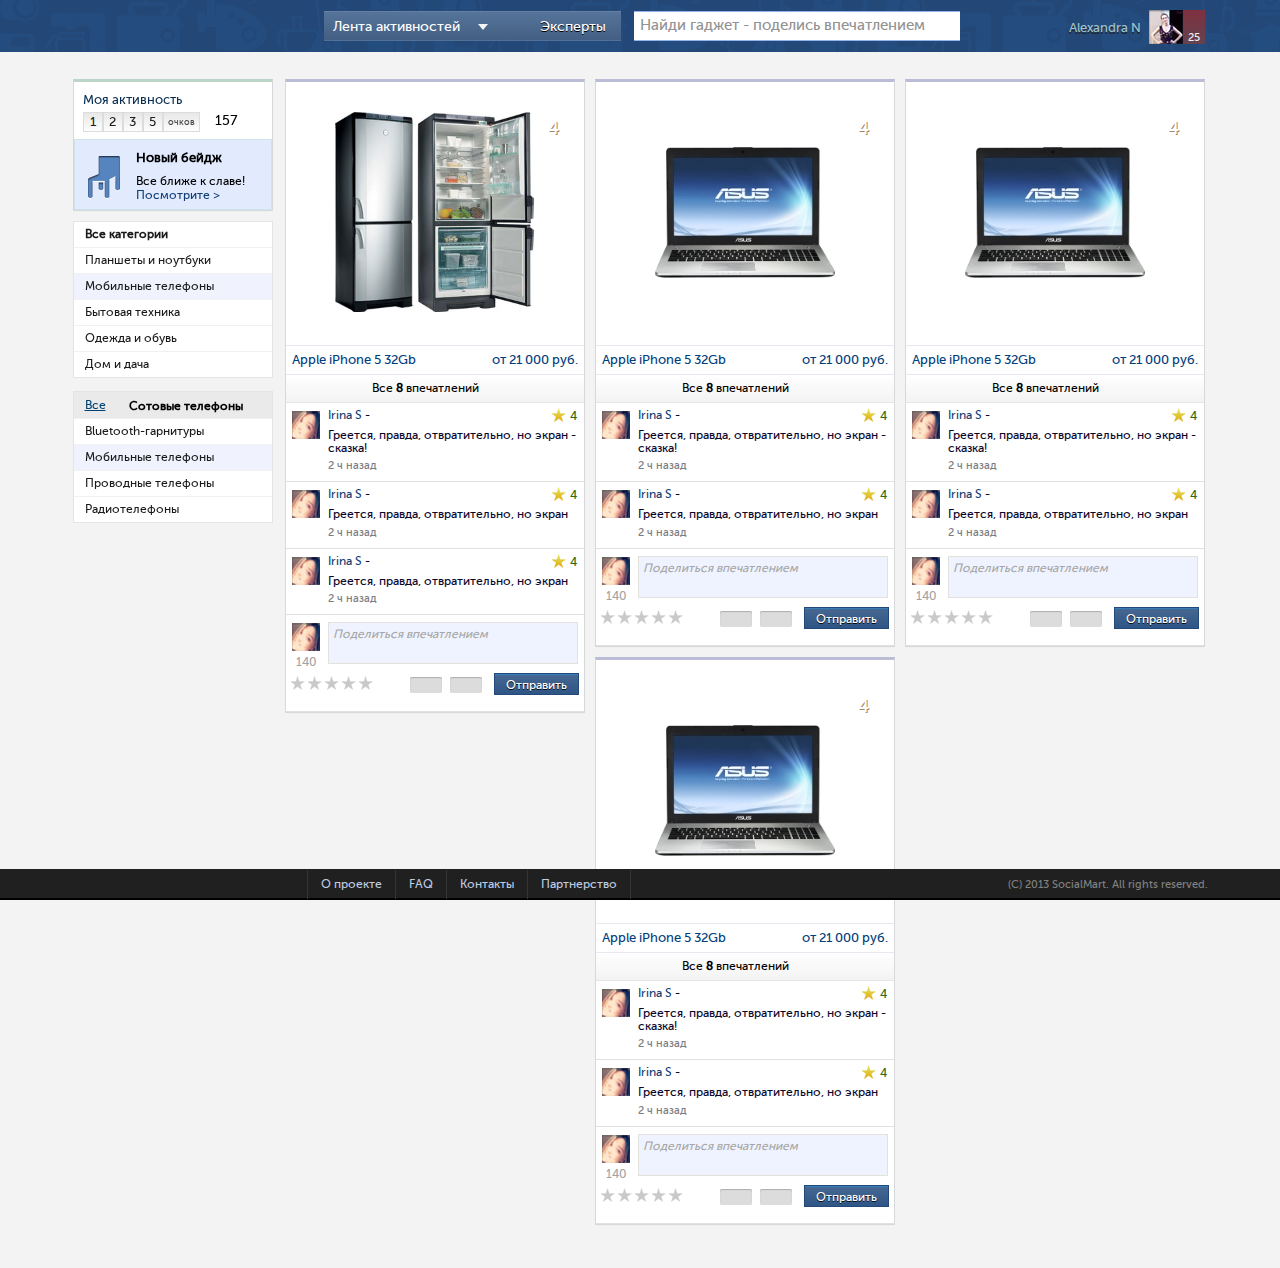
==== index.html @ 66bdf0cb "upload social mart markup" ====
<!doctype html>
<!-- paulirish.com/2008/conditional-stylesheets-vs-css-hacks-answer-neither/ -->
<!--[if lt IE 7]>
<html class="no-js lt-ie9 lt-ie8 lt-ie7" lang="en"> <![endif]-->
<!--[if IE 7]>
<html class="no-js lt-ie9 lt-ie8" lang="en"> <![endif]-->
<!--[if IE 8]>
<html class="no-js lt-ie9" lang="en"> <![endif]-->
<!--[if gt IE 8]><!-->
<html class="no-js" lang="en"> <!--<![endif]-->


<head>
    <meta charset="utf-8">

    <meta http-equiv="X-UA-Compatible" content="IE=edge,chrome=1">

    <title></title>
    <meta name="description" content="">

    <!-- Mobile viewport optimized: h5bp.com/viewport -->
    <meta name="viewport" content="width=device-width">

    <!-- Place favicon.ico and apple-touch-icon.png in the root directory: mathiasbynens.be/notes/touch-icons -->

    <link rel="stylesheet" href="css/style.css">
    <link rel="stylesheet" href="css/jquery.jscrollpane.css">

    <!-- All JavaScript at the bottom, except this Modernizr build.
         Modernizr enables HTML5 elements & feature detects for optimal performance.
         Create your own custom Modernizr build: www.modernizr.com/download/ -->
    <script src="js/libs/modernizr-2.5.3.min.js"></script>
</head>
<body>
<!-- Prompt IE 6 users to install Chrome Frame. Remove this if you support IE 6.
     chromium.org/developers/how-tos/chrome-frame-getting-started -->
<!--[if lt IE 8]><p class=chromeframe>Your browser is <em>ancient!</em> <a href="http://browsehappy.com/">Upgrade to a
    different browser</a> or <a href="http://www.google.com/chromeframe/?redirect=true">install Google Chrome Frame</a>
    to experience this site.</p><![endif]-->


<a class="to-top" href="#"></a>

<header role='banner' class="header">
    <div class="wrapper">
        <a class="logo fl_l" href="#"></a>

        <form class="fl_l column-filter" action="#">
            <select name="selh" id="selh">
                <option value="1">Лента активностей</option>
                <option value="2">Популярные гаджеты</option>
                <option value="3">Мои впечатления</option>
                <option value="4">Впечатления друзей</option>
            </select>
        </form>
        <a class="expert-btn fl_l" href="#">Эксперты</a>
        <form class="search fl_l" action="#">
            <input data-provide="typeahead" data-items="4"
                   data-source='["Alabama","Alaska","Arizona","Arkansas","California","Colorado","Connecticut","Delaware","Florida","Georgia","Hawaii","Idaho","Illinois","Indiana","Iowa","Kansas","Kentucky","Louisiana","Maine","Maryland","Massachusetts","Michigan","Minnesota","Mississippi","Missouri","Montana","Nebraska","Nevada","New Hampshire","New Jersey","New Mexico","New York","North Dakota","North Carolina","Ohio","Oklahoma","Oregon","Pennsylvania","Rhode Island","South Carolina","South Dakota","Tennessee","Texas","Utah","Vermont","Virginia","Washington","West Virginia","Wisconsin","Wyoming"]'
                   type="text" placeholder="Найди гаджет - поделись впечатлением"/>
            <input type="submit" value=""/>
        </form>

        <div data-toggle-target="profile__nav" class="profile fl_r">
            <div class="profile__user">
                <div class="fl_l">
                    <a class="profile__user__name" href="#">Alexandra N</a>


                </div>
                <div class="profile__user-pic fl_l">
                    <img class="fl_l" src="images/tmp/profile__user-pic.png" alt=""/>
                      <span class="profile__user-pic-rate fl_l">
                          <i class="profile__user-pic-rate__ico"></i>
                          <span class="profile__user-pic-rate__num">25</span>
                      </span>
                </div>
            </div>
            <ul data-toggle='true' class="profile__nav">
                <li><a href="#"><strong>Пригласить друзей</strong><i class="profile__nav-plus"></i></a></li>
                <li><a href="#">Уведомления <span class="profile__nav-message">25</span></a></li>
                <li><a href="#">Мой SocialMart</a></li>
                <li><a href="#">Настройки</a></li>
                <li><a href="#">Выход</a></li>
            </ul>
        </div>

    </div>
</header>
<div role="main" class="content ">

<div class="settings-bar fl_l">
    <div class="settings-bar__in">
        <div class="profile-widget">
            <div class="profile-widget__user">

                <div class="profile-widget__user-info  ">
                    <a class="profile-widget__user-name" href="#">Моя активность</a>

                    <div class="clearfix">
                        <div class="profile-widget__counter fl_l">
                            <span class="profile-widget__counter__digit">1</span>
                            <span class="profile-widget__counter__digit">2</span>
                            <span class="profile-widget__counter__digit">3</span>
                            <span class="profile-widget__counter__digit">5</span>
                            <span class="profile-widget__counter__text">очков</span>
                        </div>
                        <span class="profile-widget__sm-points fl_r">157</span>
                    </div>
                </div>
            </div>
            <div class="profile-widget__rating">
                <span class="profile-widget__state">
                    <strong class="fl_l">Продвинутый</strong>
                    <span class="fl_r">Гуру</span>
                    <span class="profile-widget__state__divider"><i></i></span>
                </span>
                <span class="profile-widget__progress-bar__line"><span style="width:50%;"></span></span>
                <span class="profile-widget__progress-bar__info">
                    <span class="fl_l">0</span>
                    <span class="fl_r">650</span>
                    <span class="current">567</span>
                </span>
            </div>
            <div class="profile-widget__badge">
                <i class="profile-widget__badge__close"></i>
                <img src="images/profile-widget__badge/badge2.png" alt=""/>

                <div class="center">
                    <span class="profile-widget__badge__title">+ 10 очков</span>

                    <p>
                        <span class="db">Ура, вы с нами!</span>
                        Дарим вам подарок
                    </p>
                </div>
            </div>
            <div class="profile-widget__badge">
                <i class="profile-widget__badge__close"></i>
                <img src="images/profile-widget__badge/badge1.png" alt=""/>

                <div class="center">
                    <span class="profile-widget__badge__title">Новый бейдж</span>

                    <p>
                        <span class="db">Все ближе к славе! </span>
                        <a href="#">Посмотрите ></a>
                    </p>
                </div>
            </div>
        </div>
        <ul class="nav_categories">
            <li><a href="#"><strong>Все категории</strong></a></li>
            <li><a href="#">Планшеты и ноутбуки</a></li>
            <li><a href="#" class="active">Мобильные телефоны</a></li>
            <li><a href="#">Бытовая техника</a></li>
            <li><a href="#">Одежда и обувь</a></li>
            <li><a href="#">Дом и дача</a></li>
        </ul>
        <ul class="nav_categories">
            <li class="nav_categories__head">
                <a href="#">Все</a>
                <strong class="dib">Сотовые телефоны</strong>
            </li>
            <li><a href="#">Bluetooth-гарнитуры</a></li>
            <li><a href="#" class="active">Мобильные телефоны</a></li>
            <li><a href="#">Проводные телефоны</a></li>
            <li><a href="#">Радиотелефоны</a></li>
        </ul>
    </div>
</div>

<div class="center">
<div class="columns ">

<div data-column="column" data-in-popup='false' class="column-item  column-item_w300">
    <span class="column-item__rate_green">4</span>

    <div class="column-item__img-wrap">
        <a href="#"><img src="images/tmp/bff498b379cf2c78a3af7c4f80c7464a.jpg" alt=""/></a>
        <ul class="column-item__interact">
            <li><a href="#"><i class="ico_heart_s"></i>Я хочу</a></li>
            <li><a href="#"><i class="ico_has_sw"></i>У меня есть</a></li>
        </ul>
    </div>
    <div class="column-item__info">
        <a href="#" class="column-item__price fl_r">от 21 000 руб.</a>
        <a href="#" class="column-item__price center">Apple iPhone 5 32Gb</a>
    </div>
    <div class="column-item__show-all-answers">
        Все <strong>8</strong> впечатлений &nbsp;&nbsp; <i class="ico_down"></i>
    </div>
    <div class="column-item__answer">

        <a href="#" class="column-item__question__ava fl_l"><img src="images/tmp/ava-28x28.png" alt=""/></a>

        <div class="center">
            <div class="column-item__question__text">
                <div class="clearfix">
                    <div class="fl_l">
                        <a href="#">Irina S</a> -
                        <i class="ico_has_s"></i>
                    </div>
                    <span class="column-item__question__rate fl_r"> 4 </span>
                </div>
                <p>Греется, правда, отвратительно, но экран - сказка!</p>
            </div>


            <div class="clearfix">
                <span class="column-item__question__time fl_l">2 ч назад</span>

                <div class="clearfix fl_r">

                    <ul class="column-item__vote-nav fl_l">

                        <li>
                            <i class="ico_vote-up"></i>
                            <span class="column-item__vote__count">1</span>
                        </li>

                        <li>
                            <i class="ico_vote-down"></i>
                            <span class="column-item__vote__count">7</span>
                        </li>

                        <li class="last">
                            <i class="ico_vote-comments"></i>
                            <span class="column-item__vote__count">7</span>
                        </li>
                    </ul>


                </div>
            </div>

        </div>

    </div>
    <div class="column-item__answer">

        <a href="#" class="column-item__question__ava fl_l"><img src="images/tmp/ava-28x28.png" alt=""/></a>

        <div class="center">
            <div class="column-item__question__text">
                <div class="clearfix">
                    <div class="fl_l">
                        <a href="#">Irina S</a> -
                        <i class="ico_heart"></i>
                    </div>
                    <span class="column-item__question__rate fl_r"> 4 </span>
                </div>
                <p>Греется, правда, отвратительно, но экран </p>
            </div>


            <div class="clearfix">
                <span class="column-item__question__time fl_l">2 ч назад</span>

                <div class="clearfix fl_r">

                    <ul class="column-item__vote-nav fl_l">

                        <li>
                            <i class="ico_vote-up"></i>
                            <span class="column-item__vote__count">1</span>
                        </li>

                        <li>
                            <i class="ico_vote-down"></i>
                            <span class="column-item__vote__count">7</span>
                        </li>

                        <li class="last">
                            <i class="ico_vote-comments"></i>
                            <span class="column-item__vote__count">7</span>
                        </li>
                    </ul>


                </div>
            </div>

        </div>

    </div>
    <div class="column-item__answer">

        <a href="#" class="column-item__question__ava fl_l"><img src="images/tmp/ava-28x28.png" alt=""/></a>

        <div class="center">
            <div class="column-item__question__text">
                <div class="clearfix">
                    <div class="fl_l">
                        <a href="#">Irina S</a> -
                        <i class="ico_heart"></i>
                    </div>
                    <span class="column-item__question__rate fl_r"> 4 </span>
                </div>
                <p>Греется, правда, отвратительно, но экран </p>
            </div>


            <div class="clearfix">
                <span class="column-item__question__time fl_l">2 ч назад</span>

                <div class="clearfix fl_r">

                    <ul class="column-item__vote-nav fl_l">

                        <li>
                            <i class="ico_vote-up"></i>
                            <span class="column-item__vote__count">1</span>
                        </li>

                        <li>
                            <i class="ico_vote-down"></i>
                            <span class="column-item__vote__count">7</span>
                        </li>

                        <li class="last">
                            <i class="ico_vote-comments"></i>
                            <span class="column-item__vote__count">7</span>
                        </li>
                    </ul>


                </div>
            </div>

        </div>

    </div>
    <form class="column-item__answer" action="#">
        <div class="clearfix">
            <div class="fl_l column-item__question__ava">
                <a class="dib" href="#"> <img src="images/tmp/ava-28x28.png" alt=""/></a>
                <span>140</span>
            </div>

            <div class="column-item__answer__form fl_r">
                <textarea class="textarea" placeholder="Поделиться впечатлением"></textarea>
            </div>
        </div>

        <div class="question__form__nav-bar">
            <div class="product-rate_big fl_l" data-rate="active"></div>
            <a class="ico_edit fl_l" href="#"></a>
            <input type="submit" value="Отправить" class="column-item__answer__send fl_r">
            <ul class="ico_soc-toggler__nav fl_r">
                <li>
                    <span class="ico_soc-toggler" data-class-toggle="active">
                        <i class="ico_soc-fb"></i>
                    </span>
                </li>
                <li>
                    <span class="ico_soc-toggler" data-class-toggle="active">
                        <i class="ico_soc-twitter"></i>
                    </span>
                </li>
            </ul>
        </div>
    </form>
</div>

<div data-column="column" data-in-popup='false' class="column-item  column-item_w300">
    <span class="column-item__rate_orange">4</span>

    <div class="column-item__img-wrap">
        <a href="#"><img src="images/tmp/column-item_img.png" alt=""/></a>
        <ul class="column-item__interact">
            <li><a href="#"><i class="ico_heart_s"></i>Я хочу</a></li>
            <li><a href="#"><i class="ico_has_sw"></i>У меня есть</a></li>
        </ul>
    </div>
    <div class="column-item__info">
        <a href="#" class="column-item__price fl_r">от 21 000 руб.</a>
        <a href="#" class="column-item__price center">Apple iPhone 5 32Gb</a>
    </div>
    <div class="column-item__show-all-answers">
        Все <strong>8</strong> впечатлений &nbsp;&nbsp; <i class="ico_down"></i>
    </div>
    <div class="column-item__answer">

        <a href="#" class="column-item__question__ava fl_l"><img src="images/tmp/ava-28x28.png" alt=""/></a>

        <div class="center">
            <div class="column-item__question__text">
                <div class="clearfix">
                    <div class="fl_l">
                        <a href="#">Irina S</a> -
                        <i class="ico_has_s"></i>
                    </div>
                    <span class="column-item__question__rate fl_r"> 4 </span>
                </div>
                <p>Греется, правда, отвратительно, но экран - сказка!</p>
            </div>


            <div class="clearfix">
                <span class="column-item__question__time fl_l">2 ч назад</span>

                <div class="clearfix fl_r">

                    <ul class="column-item__vote-nav fl_l">

                        <li>
                            <i class="ico_vote-up"></i>
                            <span class="column-item__vote__count">1</span>
                        </li>

                        <li>
                            <i class="ico_vote-down"></i>
                            <span class="column-item__vote__count">7</span>
                        </li>

                        <li class="last">
                            <i class="ico_vote-comments"></i>
                            <span class="column-item__vote__count">7</span>
                        </li>
                    </ul>


                </div>
            </div>

        </div>

    </div>
    <div class="column-item__answer">

        <a href="#" class="column-item__question__ava fl_l"><img src="images/tmp/ava-28x28.png" alt=""/></a>

        <div class="center">
            <div class="column-item__question__text">
                <div class="clearfix">
                    <div class="fl_l">
                        <a href="#">Irina S</a> -
                        <i class="ico_heart"></i>
                    </div>
                    <span class="column-item__question__rate fl_r"> 4 </span>
                </div>
                <p>Греется, правда, отвратительно, но экран </p>
            </div>


            <div class="clearfix">
                <span class="column-item__question__time fl_l">2 ч назад</span>

                <div class="clearfix fl_r">

                    <ul class="column-item__vote-nav fl_l">

                        <li>
                            <i class="ico_vote-up"></i>
                            <span class="column-item__vote__count">1</span>
                        </li>

                        <li>
                            <i class="ico_vote-down"></i>
                            <span class="column-item__vote__count">7</span>
                        </li>

                        <li class="last">
                            <i class="ico_vote-comments"></i>
                            <span class="column-item__vote__count">7</span>
                        </li>
                    </ul>


                </div>
            </div>

        </div>

    </div>
    <form class="column-item__answer" action="#">
        <div class="clearfix">
            <div class="fl_l column-item__question__ava">
                <a class="dib" href="#"> <img src="images/tmp/ava-28x28.png" alt=""/></a>
                <span>140</span>
            </div>

            <div class="column-item__answer__form fl_r">
                <textarea class="textarea" placeholder="Поделиться впечатлением"></textarea>
            </div>
        </div>

        <div class="question__form__nav-bar">
            <div class="product-rate_big fl_l" data-rate="active"></div>
            <a class="ico_edit fl_l" href="#"></a>
            <input type="submit" value="Отправить" class="column-item__answer__send fl_r">
            <ul class="ico_soc-toggler__nav fl_r">
                <li>
                    <span class="ico_soc-toggler" data-class-toggle="active">
                        <i class="ico_soc-fb"></i>
                    </span>
                </li>
                <li>
                    <span class="ico_soc-toggler" data-class-toggle="active">
                        <i class="ico_soc-twitter"></i>
                    </span>
                </li>
            </ul>
        </div>
    </form>
</div>
<div data-column="column" data-in-popup='false' class="column-item  column-item_w300">
    <span class="column-item__rate_red">4</span>

    <div class="column-item__img-wrap">
        <a href="#"><img src="images/tmp/column-item_img.png" alt=""/></a>
        <ul class="column-item__interact">
            <li><a href="#"><i class="ico_heart_s"></i>Я хочу</a></li>
            <li><a href="#"><i class="ico_has_sw"></i>У меня есть</a></li>
        </ul>
    </div>
    <div class="column-item__info">
        <a href="#" class="column-item__price fl_r">от 21 000 руб.</a>
        <a href="#" class="column-item__price center">Apple iPhone 5 32Gb</a>
    </div>
    <div class="column-item__show-all-answers">
        Все <strong>8</strong> впечатлений &nbsp;&nbsp; <i class="ico_down"></i>
    </div>
    <div class="column-item__answer">

        <a href="#" class="column-item__question__ava fl_l"><img src="images/tmp/ava-28x28.png" alt=""/></a>

        <div class="center">
            <div class="column-item__question__text">
                <div class="clearfix">
                    <div class="fl_l">
                        <a href="#">Irina S</a> -
                        <i class="ico_has_s"></i>
                    </div>
                    <span class="column-item__question__rate fl_r"> 4 </span>
                </div>
                <p>Греется, правда, отвратительно, но экран - сказка!</p>
            </div>


            <div class="clearfix">
                <span class="column-item__question__time fl_l">2 ч назад</span>

                <div class="clearfix fl_r">

                    <ul class="column-item__vote-nav fl_l">

                        <li>
                            <i class="ico_vote-up"></i>
                            <span class="column-item__vote__count">1</span>
                        </li>

                        <li>
                            <i class="ico_vote-down"></i>
                            <span class="column-item__vote__count">7</span>
                        </li>

                        <li class="last">
                            <i class="ico_vote-comments"></i>
                            <span class="column-item__vote__count">7</span>
                        </li>
                    </ul>


                </div>
            </div>

        </div>

    </div>
    <div class="column-item__answer">

        <a href="#" class="column-item__question__ava fl_l"><img src="images/tmp/ava-28x28.png" alt=""/></a>

        <div class="center">
            <div class="column-item__question__text">
                <div class="clearfix">
                    <div class="fl_l">
                        <a href="#">Irina S</a> -
                        <i class="ico_heart"></i>
                    </div>
                    <span class="column-item__question__rate fl_r"> 4 </span>
                </div>
                <p>Греется, правда, отвратительно, но экран </p>
            </div>


            <div class="clearfix">
                <span class="column-item__question__time fl_l">2 ч назад</span>

                <div class="clearfix fl_r">

                    <ul class="column-item__vote-nav fl_l">

                        <li>
                            <i class="ico_vote-up"></i>
                            <span class="column-item__vote__count">1</span>
                        </li>

                        <li>
                            <i class="ico_vote-down"></i>
                            <span class="column-item__vote__count">7</span>
                        </li>

                        <li class="last">
                            <i class="ico_vote-comments"></i>
                            <span class="column-item__vote__count">7</span>
                        </li>
                    </ul>


                </div>
            </div>

        </div>

    </div>
    <form class="column-item__answer" action="#">
        <div class="clearfix">
            <div class="fl_l column-item__question__ava">
                <a class="dib" href="#"> <img src="images/tmp/ava-28x28.png" alt=""/></a>
                <span>140</span>
            </div>

            <div class="column-item__answer__form fl_r">
                <textarea class="textarea" placeholder="Поделиться впечатлением"></textarea>
            </div>
        </div>

        <div class="question__form__nav-bar">
            <div class="product-rate_big fl_l" data-rate="active"></div>
            <a class="ico_edit fl_l" href="#"></a>
            <input type="submit" value="Отправить" class="column-item__answer__send fl_r">
            <ul class="ico_soc-toggler__nav fl_r">
                <li>
                    <span class="ico_soc-toggler" data-class-toggle="active">
                        <i class="ico_soc-fb"></i>
                    </span>
                </li>
                <li>
                    <span class="ico_soc-toggler" data-class-toggle="active">
                        <i class="ico_soc-twitter"></i>
                    </span>
                </li>
            </ul>
        </div>
    </form>
</div>
<div data-column="column" data-in-popup='false' class="column-item  column-item_w300">
    <span class="column-item__rate_red">4</span>

    <div class="column-item__img-wrap">
        <a href="#"><img src="images/tmp/column-item_img.png" alt=""/></a>
        <ul class="column-item__interact">
            <li><a href="#"><i class="ico_heart_s"></i>Я хочу</a></li>
            <li><a href="#"><i class="ico_has_sw"></i>У меня есть</a></li>
        </ul>
    </div>
    <div class="column-item__info">
        <a href="#" class="column-item__price fl_r">от 21 000 руб.</a>
        <a href="#" class="column-item__price center">Apple iPhone 5 32Gb</a>
    </div>
    <div class="column-item__show-all-answers">
        Все <strong>8</strong> впечатлений &nbsp;&nbsp; <i class="ico_down"></i>
    </div>
    <div class="column-item__answer">

        <a href="#" class="column-item__question__ava fl_l"><img src="images/tmp/ava-28x28.png" alt=""/></a>

        <div class="center">
            <div class="column-item__question__text">
                <div class="clearfix">
                    <div class="fl_l">
                        <a href="#">Irina S</a> -
                        <i class="ico_has_s"></i>
                    </div>
                    <span class="column-item__question__rate fl_r"> 4 </span>
                </div>
                <p>Греется, правда, отвратительно, но экран - сказка!</p>
            </div>


            <div class="clearfix">
                <span class="column-item__question__time fl_l">2 ч назад</span>

                <div class="clearfix fl_r">

                    <ul class="column-item__vote-nav fl_l">

                        <li>
                            <i class="ico_vote-up"></i>
                            <span class="column-item__vote__count">1</span>
                        </li>

                        <li>
                            <i class="ico_vote-down"></i>
                            <span class="column-item__vote__count">7</span>
                        </li>

                        <li class="last">
                            <i class="ico_vote-comments"></i>
                            <span class="column-item__vote__count">7</span>
                        </li>
                    </ul>


                </div>
            </div>

        </div>

    </div>
    <div class="column-item__answer">

        <a href="#" class="column-item__question__ava fl_l"><img src="images/tmp/ava-28x28.png" alt=""/></a>

        <div class="center">
            <div class="column-item__question__text">
                <div class="clearfix">
                    <div class="fl_l">
                        <a href="#">Irina S</a> -
                        <i class="ico_heart"></i>
                    </div>
                    <span class="column-item__question__rate fl_r"> 4 </span>
                </div>
                <p>Греется, правда, отвратительно, но экран </p>
            </div>


            <div class="clearfix">
                <span class="column-item__question__time fl_l">2 ч назад</span>

                <div class="clearfix fl_r">

                    <ul class="column-item__vote-nav fl_l">

                        <li>
                            <i class="ico_vote-up"></i>
                            <span class="column-item__vote__count">1</span>
                        </li>

                        <li>
                            <i class="ico_vote-down"></i>
                            <span class="column-item__vote__count">7</span>
                        </li>

                        <li class="last">
                            <i class="ico_vote-comments"></i>
                            <span class="column-item__vote__count">7</span>
                        </li>
                    </ul>


                </div>
            </div>

        </div>

    </div>
    <form class="column-item__answer" action="#">
        <div class="clearfix">
            <div class="fl_l column-item__question__ava">
                <a class="dib" href="#"> <img src="images/tmp/ava-28x28.png" alt=""/></a>
                <span>140</span>
            </div>

            <div class="column-item__answer__form fl_r">
                <textarea class="textarea" placeholder="Поделиться впечатлением"></textarea>
            </div>
        </div>

        <div class="question__form__nav-bar">
            <div class="product-rate_big fl_l" data-rate="active"></div>
            <a class="ico_edit fl_l" href="#"></a>
            <input type="submit" value="Отправить" class="column-item__answer__send fl_r">
            <ul class="ico_soc-toggler__nav fl_r">
                <li>
                    <span class="ico_soc-toggler" data-class-toggle="active">
                        <i class="ico_soc-fb"></i>
                    </span>
                </li>
                <li>
                    <span class="ico_soc-toggler" data-class-toggle="active">
                        <i class="ico_soc-twitter"></i>
                    </span>
                </li>
            </ul>
        </div>
    </form>
</div>

</div>
</div>
</div>
<footer role="contentinfo" class="footer">
    <div class="wrapper">
        <a class="footer__logo fl_l" href="#"></a>

        <div class="footer__copy footer__item fl_r">
            (C) 2013 SocialMart. All rights reserved.
        </div>

        <a class="yad-data footer__item fl_r" href="#"></a>

        <div class="center tac">
            <div class="dib">

                <ul class="footer_nav-soc footer__item fl_r">
                    <li><a class="ico_soc-fb_white" href="#"></a></li>
                    <li><a class="ico_soc-twitter_white" href="#"></a></li>
                    <li><a class="ico_soc-vk_white" href="#"></a></li>
                    <li><a class="ico_soc-g_white" href="#"></a></li>
                </ul>

                <ul class="footer_nav footer__item fl_r">
                    <li>
                        <a href="#">О проекте</a>
                        <ul>
                            <li><a href="#">Обзор</a></li>
                            <li><a href="#">Пресса</a></li>
                            <li><a href="#">Контакты</a></li>
                        </ul>
                    </li>
                    <li><a href="#">FAQ</a></li>
                    <li><a href="#">Контакты</a></li>
                    <li><a href="#">Партнерство</a></li>
                </ul>
            </div>
        </div>

    </div>
</footer>

<!-- JavaScript at the bottom for fast page loading -->

<script src="js/libs/jquery-1.7.1.min.js"></script>
<script src="js/libs/jquery.placeholder.min.js"></script>
<script src="js/libs/jquery.masonry.min.js"></script>
<script src="js/libs/jquery.checkboxes.js"></script>

<script src="js/libs/jquery.scrollTo-min.js"></script>
<script src="js/libs/jquery.rate.js"></script>
<script src="js/libs/jquery.jcarousellite.js"></script>
<script src="js/libs/cusel-min-2.5.js"></script>
<script src="js/libs/jquery.cycle.all.js"></script>
<script src="js/libs/jquery.jscrollpane.min.js"></script>
<script src="js/libs/jquery.fixed-sidebar.js"></script>
<script src="js/libs/jquery.mousewheel.js"></script>
<!-- scripts concatenated and minified via build script -->
<script src="js/plugins.js"></script>
<script src="js/script.js"></script>
<!-- end scripts -->

</body>
</html>
---- css/style.css ----
* { outline: none; }

.ir { display: block; border: 0; text-indent: -999em; overflow: hidden; background-color: transparent; background-repeat: no-repeat; text-align: left; direction: ltr; *line-height: 0; }
.ir br { display: none; }

.hidden { display: none !important; visibility: hidden; }

.visuallyhidden { border: 0; clip: rect(0 0 0 0); height: 1px; margin: -1px; overflow: hidden; padding: 0; position: absolute; width: 1px; }
.visuallyhidden.focusable:active, .visuallyhidden.focusable:focus { clip: auto; height: auto; margin: 0; overflow: visible; position: static; width: auto; }

.invisible { visibility: hidden; }

.clearfix:before, .content:before, .column-item__info:before, .column-item__answer:before, .profile-widget__user:before, .profile-widget__state:before, .question:before, .unit-question-recomend-popup:before, .question__form__nav-bar:before, .product:before, .impressions__head:before, .review__head:before, .review__body:before, .static__form:before, .press-kit:before, .p404__in:before, .p404__footer:before, .p404__cats__list:before, .clearfix:after, .content:after, .column-item__info:after, .column-item__answer:after, .profile-widget__user:after, .profile-widget__state:after, .question:after, .unit-question-recomend-popup:after, .question__form__nav-bar:after, .product:after, .impressions__head:after, .review__head:after, .review__body:after, .static__form:after, .press-kit:after, .p404__in:after, .p404__footer:after, .p404__cats__list:after { content: ""; display: table; }
.clearfix:after, .content:after, .column-item__info:after, .column-item__answer:after, .profile-widget__user:after, .profile-widget__state:after, .question:after, .unit-question-recomend-popup:after, .question__form__nav-bar:after, .product:after, .impressions__head:after, .review__head:after, .review__body:after, .static__form:after, .press-kit:after, .p404__in:after, .p404__footer:after, .p404__cats__list:after { clear: both; }
.clearfix, .content, .column-item__info, .column-item__answer, .profile-widget__user, .profile-widget__state, .question, .unit-question-recomend-popup, .question__form__nav-bar, .product, .impressions__head, .review__head, .review__body, .static__form, .press-kit, .p404__in, .p404__footer, .p404__cats__list { *zoom: 1; }

.chromeframe { margin: 0.2em 0; background: #ccc; color: black; padding: 0.2em 0; }

html, body, div, span, applet, object, iframe, h1, h2, h3, h4, h5, h6, p, blockquote, pre, a, abbr, acronym, address, big, cite, code, del, dfn, em, img, ins, kbd, q, s, samp, small, strike, strong, sub, sup, tt, var, b, u, i, center, dl, dt, dd, ol, ul, li, fieldset, form, label, legend, table, caption, tbody, tfoot, thead, tr, th, td, article, aside, canvas, details, embed, figure, figcaption, footer, header, hgroup, menu, nav, output, ruby, section, summary, time, mark, audio, video { margin: 0; padding: 0; border: 0; font: inherit; font-size: 100%; vertical-align: baseline; }

html { line-height: 1; }

ol, ul { list-style: none; }

table { border-collapse: collapse; border-spacing: 0; }

caption, th, td { text-align: left; font-weight: normal; vertical-align: middle; }

q, blockquote { quotes: none; }
q:before, q:after, blockquote:before, blockquote:after { content: ""; content: none; }

a img { border: none; }

article, aside, details, figcaption, figure, footer, header, hgroup, menu, nav, section, summary { display: block; }

a { color: #0f3d75; }
a:hover { text-decoration: none; }

.db { display: block !important; }

.fl_l { float: left !important; }

.fl_r { float: right !important; }

.center { overflow: hidden; }

.tac { text-align: center; }

.db { display: block; }

.dib { display: -moz-inline-stack; display: inline-block; vertical-align: middle; *vertical-align: auto; zoom: 1; *display: inline; }

.pr { position: relative; }

.w330 { width: 330px !important; }

.visible { display: block !important; visibility: visible !important; filter: progid:DXImageTransform.Microsoft.Alpha(Opacity=100); opacity: 1; }

@font-face { font-family: 'museo_sans'; src: url("fonts/exljbris_-_museosanscyrl-500-webfont.eot"); src: url("fonts/exljbris_-_museosanscyrl-500-webfont.eot?#iefix") format("embedded-opentype"), url("fonts/exljbris_-_museosanscyrl-500-webfont.woff") format("woff"), url("fonts/exljbris_-_museosanscyrl-500-webfont.ttf") format("truetype"), url("fonts/exljbris_-_museosanscyrl-500-webfont.svg#museo_sans_cyrl_500regular") format("svg"); font-weight: normal; font-style: normal; }

@font-face { font-family: 'EpsilonCTT'; src: url("fonts/epsil.eot"); src: url("fonts/epsil.eot") format("embedded-opentype"), url("fonts/epsil.woff") format("woff"), url("fonts/epsil.ttf") format("truetype"), url("fonts/epsil.svg#EpsilonCTTNormal") format("svg"); }

.images-sprite, .to-top, .to-top:hover, .to-top:active, .ico_info, .ico_info:hover, .ico_heart, .ico_heart:hover, .ico_heart:active, .ico_heart2, .ico_question, .ico_question2, .ico_soc-fb, .ico_soc-fb:hover, .ico_soc-fb:active, .ico_soc-twitter, .ico_soc-twitter:hover, .ico_soc-twitter:active, .ico_soc-vk, .ico_soc-vk:hover, .ico_soc-vk:active, .ico_heart-big, .ico_heart-big:hover, .ico_heart-big:active, .ico_heart-big2, .ico_popup-big, .ico_popup-big:hover, .ico_popup-big:active, .ico_info-big, .ico_info-big:hover, .ico_info-big:active, .ico_info-big2, .ico_vote-up, .ico_vote-up:hover, .ico_vote-up:active, .ico_vote-down, .ico_vote-down:hover, .ico_vote-down:active, .ico_vote-comments, .ico_popup, .ico_popup:hover, .ico_complaint, .ico_complaint:hover, .ico_complaint:active, .ico_down, .ico_up, .ico_hint, .ico_settings, .ico_yam, .ico_soc-fb_white, .ico_soc-twitter_white, .ico_soc-vk_white, .ico_soc-g_white, .ico_product-soc__fb, .ico_product-soc__twitter, .ico_product-soc__vk, .ico_dialog, .ico_dialog2, .ico_friends, .ico_award, .ico_recomend, .ico_edit, .ico_delete, .ico_heart_s, .ico_has_s, .ico_has_sw, .ico_answer, .ico_share, .ico_alert, .ico_basket, .ico_comments_w, .ico_review, .ico_heart_sw, .logo, .profile__user-pic-rate__ico, .profile__nav-plus, .arr-down, .ask-question:after, .search input[type=submit], .ad-stuff-ya__search input[type=submit], .niceCheck, .niceChecked, .expert-btn:before, .column-item__rate_green, .column-item__rate_orange, .column-item__rate_red, .column-item__answer__form input[type='submit'], .profile-widget__sm-points:after, .profile-widget__state__divider:after, .profile-widget__badge, .profile-widget__badge__close, .cuselFrameRight, .jpopup_close, .notify__close, .question__form input[type=submit], .unit-question__footer input[type=submit], .question__form input[type=submit]:hover, .unit-question__footer input[type=submit]:hover, .question__form input[type=submit]:active, .unit-question__footer input[type=submit]:active, .niceCheck__bd .niceCheck, .niceCheck__bd .niceChecked, .ad-stuff-list__close, .unit-question-recomend-popup__close, .unit-question__arr_l, .unit-question__arr_r, .welcome .jpopup_close, .welcome .notify__close, .breadcrumbs li:before, .where-to-buy:after, .go-to-yad:after, .user-carousel__arr_l, .user-carousel__arr_r, .nav_categories__head a:after, .btn:after, .btn_welcome:after, .btn_green:after, .btn_fb, .btn_fb2, .btn_vk, .btn_vk2, .onboarding__slider__prev, .onboarding__slider__next, .onboarding__slider__prev:hover, .onboarding__slider__next:hover, .static__form h2:before, .press-kit h2:before, .press-kit__download:before, .footer__logo, .yad-data, .tutorial__item1 .tutorial__arrow, .tutorial__item2 .tutorial__arrow, .tutorial__item3 .tutorial__arrow, .tutorial__item4 .tutorial__arrow, .tutorial__item5 .tutorial__arrow, .ico_tutorial-close { background: url('../images/images-sac62f1d221.png') no-repeat; }

strong { font-weight: 700; }

body { font-family: "museo_sans"; font-size: 14px; min-width: 840px; background: #f3f3f3; -webkit-box-sizing: border-box; -moz-box-sizing: border-box; box-sizing: border-box; }
.lt-ie9 body { min-width: 1050px; }

.wrapper, .content { min-width: 807px; max-width: 1135px; margin: 0 auto; padding: 0 10px; *zoom: 1; }
.wrapper:before, .content:before, .wrapper:after, .content:after { content: ""; display: table; }
.wrapper:after, .content:after { clear: both; }
.lt-ie9 .wrapper, .lt-ie9 .content { min-width: 1050px; }

.nav, .nav_hor, .nav_header, .nav_header2, .column-item__img__nav, .product-soc, .catalog__item__nav, .column-item__question__soc, .column-item__vote-nav, .ad-stuff-list, .ico_soc-toggler__nav, .breadcrumbs, .tabs__nav, .tabs__nav_blue, .impressions__filter, .review__filter, .impressions__nav, .nav_catalog-sort, .quest_nav, .footer_nav, .footer_nav-soc, .profile__nav, .dropdown__nav, .dropdown__checks, .where-to-buy__towns, .nav_categories, .nav_categories2, .sidebar__nav, .news { list-style: none; *zoom: 1; }
.nav:before, .nav_hor:before, .nav_header:before, .nav_header2:before, .column-item__img__nav:before, .product-soc:before, .catalog__item__nav:before, .column-item__question__soc:before, .column-item__vote-nav:before, .ad-stuff-list:before, .ico_soc-toggler__nav:before, .breadcrumbs:before, .tabs__nav:before, .tabs__nav_blue:before, .impressions__filter:before, .review__filter:before, .impressions__nav:before, .nav_catalog-sort:before, .quest_nav:before, .footer_nav:before, .footer_nav-soc:before, .profile__nav:before, .dropdown__nav:before, .dropdown__checks:before, .where-to-buy__towns:before, .nav_categories:before, .nav_categories2:before, .sidebar__nav:before, .news:before, .nav:after, .nav_hor:after, .nav_header:after, .nav_header2:after, .column-item__img__nav:after, .product-soc:after, .catalog__item__nav:after, .column-item__question__soc:after, .column-item__vote-nav:after, .ad-stuff-list:after, .ico_soc-toggler__nav:after, .breadcrumbs:after, .tabs__nav:after, .tabs__nav_blue:after, .impressions__filter:after, .review__filter:after, .impressions__nav:after, .nav_catalog-sort:after, .quest_nav:after, .footer_nav:after, .footer_nav-soc:after, .profile__nav:after, .dropdown__nav:after, .dropdown__checks:after, .where-to-buy__towns:after, .nav_categories:after, .nav_categories2:after, .sidebar__nav:after, .news:after { content: ""; display: table; }
.nav:after, .nav_hor:after, .nav_header:after, .nav_header2:after, .column-item__img__nav:after, .product-soc:after, .catalog__item__nav:after, .column-item__question__soc:after, .column-item__vote-nav:after, .ad-stuff-list:after, .ico_soc-toggler__nav:after, .breadcrumbs:after, .tabs__nav:after, .tabs__nav_blue:after, .impressions__filter:after, .review__filter:after, .impressions__nav:after, .nav_catalog-sort:after, .quest_nav:after, .footer_nav:after, .footer_nav-soc:after, .profile__nav:after, .dropdown__nav:after, .dropdown__checks:after, .where-to-buy__towns:after, .nav_categories:after, .nav_categories2:after, .sidebar__nav:after, .news:after { clear: both; }
.nav a, .nav_hor a, .nav_header a, .nav_header2 a, .column-item__img__nav a, .product-soc a, .catalog__item__nav a, .column-item__question__soc a, .column-item__vote-nav a, .ad-stuff-list a, .ico_soc-toggler__nav a, .breadcrumbs a, .tabs__nav a, .tabs__nav_blue a, .impressions__filter a, .review__filter a, .impressions__nav a, .nav_catalog-sort a, .quest_nav a, .footer_nav a, .footer_nav-soc a, .profile__nav a, .dropdown__nav a, .dropdown__checks a, .where-to-buy__towns a, .nav_categories a, .nav_categories2 a, .sidebar__nav a, .news a { text-decoration: none; }

.nav_hor, .nav_header, .nav_header2, .column-item__img__nav, .product-soc, .catalog__item__nav, .column-item__question__soc, .column-item__vote-nav, .ad-stuff-list, .ico_soc-toggler__nav, .breadcrumbs, .tabs__nav, .tabs__nav_blue, .impressions__filter, .review__filter, .impressions__nav, .nav_catalog-sort, .quest_nav, .footer_nav, .footer_nav-soc { margin: 0; padding: 0; border: 0; *zoom: 1; }
.nav_hor:before, .nav_header:before, .nav_header2:before, .column-item__img__nav:before, .product-soc:before, .catalog__item__nav:before, .column-item__question__soc:before, .column-item__vote-nav:before, .ad-stuff-list:before, .ico_soc-toggler__nav:before, .breadcrumbs:before, .tabs__nav:before, .tabs__nav_blue:before, .impressions__filter:before, .review__filter:before, .impressions__nav:before, .nav_catalog-sort:before, .quest_nav:before, .footer_nav:before, .footer_nav-soc:before, .nav_hor:after, .nav_header:after, .nav_header2:after, .column-item__img__nav:after, .product-soc:after, .catalog__item__nav:after, .column-item__question__soc:after, .column-item__vote-nav:after, .ad-stuff-list:after, .ico_soc-toggler__nav:after, .breadcrumbs:after, .tabs__nav:after, .tabs__nav_blue:after, .impressions__filter:after, .review__filter:after, .impressions__nav:after, .nav_catalog-sort:after, .quest_nav:after, .footer_nav:after, .footer_nav-soc:after { content: ""; display: table; }
.nav_hor:after, .nav_header:after, .nav_header2:after, .column-item__img__nav:after, .product-soc:after, .catalog__item__nav:after, .column-item__question__soc:after, .column-item__vote-nav:after, .ad-stuff-list:after, .ico_soc-toggler__nav:after, .breadcrumbs:after, .tabs__nav:after, .tabs__nav_blue:after, .impressions__filter:after, .review__filter:after, .impressions__nav:after, .nav_catalog-sort:after, .quest_nav:after, .footer_nav:after, .footer_nav-soc:after { clear: both; }
.nav_hor li, .nav_header li, .nav_header2 li, .column-item__img__nav li, .product-soc li, .catalog__item__nav li, .column-item__question__soc li, .column-item__vote-nav li, .ad-stuff-list li, .ico_soc-toggler__nav li, .breadcrumbs li, .tabs__nav li, .tabs__nav_blue li, .impressions__filter li, .review__filter li, .impressions__nav li, .nav_catalog-sort li, .quest_nav li, .footer_nav li, .footer_nav-soc li { list-style-image: none; list-style-type: none; margin-left: 0; white-space: nowrap; display: inline; float: left; padding-left: 4px; padding-right: 4px; }
.nav_hor li:first-child, .nav_header li:first-child, .nav_header2 li:first-child, .column-item__img__nav li:first-child, .product-soc li:first-child, .catalog__item__nav li:first-child, .column-item__question__soc li:first-child, .column-item__vote-nav li:first-child, .ad-stuff-list li:first-child, .ico_soc-toggler__nav li:first-child, .breadcrumbs li:first-child, .tabs__nav li:first-child, .tabs__nav_blue li:first-child, .impressions__filter li:first-child, .review__filter li:first-child, .impressions__nav li:first-child, .nav_catalog-sort li:first-child, .quest_nav li:first-child, .footer_nav li:first-child, .footer_nav-soc li:first-child, .nav_hor li.first, .nav_header li.first, .nav_header2 li.first, .column-item__img__nav li.first, .product-soc li.first, .catalog__item__nav li.first, .column-item__question__soc li.first, .column-item__vote-nav li.first, .ad-stuff-list li.first, .ico_soc-toggler__nav li.first, .breadcrumbs li.first, .tabs__nav li.first, .tabs__nav_blue li.first, .impressions__filter li.first, .review__filter li.first, .impressions__nav li.first, .nav_catalog-sort li.first, .quest_nav li.first, .footer_nav li.first, .footer_nav-soc li.first { padding-left: 0; }
.nav_hor li:last-child, .nav_header li:last-child, .nav_header2 li:last-child, .column-item__img__nav li:last-child, .product-soc li:last-child, .catalog__item__nav li:last-child, .column-item__question__soc li:last-child, .column-item__vote-nav li:last-child, .ad-stuff-list li:last-child, .ico_soc-toggler__nav li:last-child, .breadcrumbs li:last-child, .tabs__nav li:last-child, .tabs__nav_blue li:last-child, .impressions__filter li:last-child, .review__filter li:last-child, .impressions__nav li:last-child, .nav_catalog-sort li:last-child, .quest_nav li:last-child, .footer_nav li:last-child, .footer_nav-soc li:last-child { padding-right: 0; }
.nav_hor li.last, .nav_header li.last, .nav_header2 li.last, .column-item__img__nav li.last, .product-soc li.last, .catalog__item__nav li.last, .column-item__question__soc li.last, .column-item__vote-nav li.last, .ad-stuff-list li.last, .ico_soc-toggler__nav li.last, .breadcrumbs li.last, .tabs__nav li.last, .tabs__nav_blue li.last, .impressions__filter li.last, .review__filter li.last, .impressions__nav li.last, .nav_catalog-sort li.last, .quest_nav li.last, .footer_nav li.last, .footer_nav-soc li.last { padding-right: 0; }

*[data-toggle] { display: none; }

::-webkit-input-placeholder { color: #999; font-size: 14px; font-style: italic; }

:-moz-placeholder { color: #999; font-size: 14px; font-style: italic; }

.placeholder { color: #999; font-size: 14px; font-style: italic; }

.clearfix, .content, .column-item__info, .column-item__answer, .profile-widget__user, .profile-widget__state, .question, .unit-question-recomend-popup, .question__form__nav-bar, .product, .impressions__head, .review__head, .review__body, .static__form, .press-kit, .p404__in, .p404__footer, .p404__cats__list { *zoom: 1; }
.clearfix:before, .content:before, .column-item__info:before, .column-item__answer:before, .profile-widget__user:before, .profile-widget__state:before, .question:before, .unit-question-recomend-popup:before, .question__form__nav-bar:before, .product:before, .impressions__head:before, .review__head:before, .review__body:before, .static__form:before, .press-kit:before, .p404__in:before, .p404__footer:before, .p404__cats__list:before, .clearfix:after, .content:after, .column-item__info:after, .column-item__answer:after, .profile-widget__user:after, .profile-widget__state:after, .question:after, .unit-question-recomend-popup:after, .question__form__nav-bar:after, .product:after, .impressions__head:after, .review__head:after, .review__body:after, .static__form:after, .press-kit:after, .p404__in:after, .p404__footer:after, .p404__cats__list:after { content: ""; display: table; }
.clearfix:after, .content:after, .column-item__info:after, .column-item__answer:after, .profile-widget__user:after, .profile-widget__state:after, .question:after, .unit-question-recomend-popup:after, .question__form__nav-bar:after, .product:after, .impressions__head:after, .review__head:after, .review__body:after, .static__form:after, .press-kit:after, .p404__in:after, .p404__footer:after, .p404__cats__list:after { clear: both; }

.to-top { background-position: 0 -1121px; height: 48px; width: 55px; display: block; position: fixed; bottom: 50px; z-index: 26; }
.to-top:hover { background-position: 0 -540px; height: 48px; width: 55px; }
.to-top:active { background-position: 0 -1025px; height: 48px; width: 55px; }

h3 { font-weight: 700; font-size: 13px; padding: 0 0 14px 0; }

.w_215 { width: 215px; }

.mr_13 { margin-right: 13px !important; }

.ml_13 { margin-left: 13px !important; }

.ico_info { background-position: 0 -2706px; height: 15px; width: 14px; display: inline-block; cursor: pointer; margin: 0 2px; }
.ico_info:hover { background-position: 0 -2304px; height: 15px; width: 14px; }

.ico_heart { background-position: 0 -4097px; height: 9px; width: 10px; display: inline-block; cursor: pointer; margin: 0 2px; }
.ico_heart:hover { background-position: 0 -4073px; height: 9px; width: 10px; }
.ico_heart:active { background-position: 0 -4049px; height: 9px; width: 10px; }

.ico_heart2 { background-position: 0 -3334px; height: 9px; width: 10px; display: inline-block; margin: 0 4px 0 0; }

.ico_question, .ico_question2 { margin: 0 5px 0 2px; color: transparent; font-size: 0; background-position: 0 -3142px; height: 10px; width: 11px; display: -moz-inline-stack; display: inline-block; vertical-align: middle; *vertical-align: auto; zoom: 1; *display: inline; }

.ico_question2 { background-position: 0 -2853px; height: 11px; width: 11px; }

.ico_soc-fb { background-position: 0 -2767px; height: 16px; width: 17px; display: block; cursor: pointer; }
.ico_soc-fb:hover { background-position: 0 -2581px; height: 16px; width: 17px; }
.ico_soc-fb:active { background-position: 0 -2363px; height: 16px; width: 17px; }

.ico_soc-twitter { background-position: 0 -2394px; height: 16px; width: 17px; display: block; cursor: pointer; }
.ico_soc-twitter:hover { background-position: 0 -2182px; height: 16px; width: 17px; }
.ico_soc-twitter:active { background-position: 0 -2151px; height: 16px; width: 17px; }

.ico_soc-vk { background-position: 0 -2736px; height: 16px; width: 17px; display: block; cursor: pointer; }
.ico_soc-vk:hover { background-position: 0 -2612px; height: 16px; width: 17px; }
.ico_soc-vk:active { background-position: 0 -2550px; height: 16px; width: 17px; }

.ico_heart-big { background-position: 0 -1786px; height: 26px; width: 36px; display: block; cursor: pointer; }
.ico_heart-big:hover { background-position: 0 -1890px; height: 26px; width: 36px; }
.ico_heart-big:active { background-position: 0 -1707px; height: 26px; width: 36px; }

.ico_heart-big2 { background-position: 0 -1507px; height: 21px; width: 28px; display: block; cursor: pointer; }

.ico_popup-big { background-position: 0 -1307px; height: 26px; width: 35px; display: block; cursor: pointer; }
.ico_popup-big:hover { background-position: 0 -1266px; height: 26px; width: 35px; }
.ico_popup-big:active { background-position: 0 -1225px; height: 26px; width: 35px; }

.ico_info-big { background-position: 0 -1348px; height: 26px; width: 36px; display: block; cursor: pointer; }
.ico_info-big:hover { background-position: 0 -1425px; height: 26px; width: 36px; }
.ico_info-big:active { background-position: 0 -1184px; height: 26px; width: 36px; }

.ico_info-big2 { background-position: 0 -1389px; height: 21px; width: 28px; display: block; cursor: pointer; }

.ico_vote-up { background-position: 0 -3413px; height: 13px; width: 12px; display: inline-block; cursor: pointer; }
.ico_vote-up:hover { background-position: 0 -3470px; height: 13px; width: 12px; }
.ico_vote-up:active { background-position: 0 -3385px; height: 13px; width: 12px; }

.ico_vote-down { background-position: 0 -3194px; height: 13px; width: 12px; display: inline-block; cursor: pointer; }
.ico_vote-down:hover { background-position: 0 -3664px; height: 13px; width: 12px; }
.ico_vote-down:active { background-position: 0 -3222px; height: 13px; width: 12px; }

.ico_vote-comments { background-position: 0 -2929px; height: 11px; width: 12px; display: inline-block; cursor: pointer; }

.ico_popup { background-position: 0 -2677px; height: 14px; width: 14px; display: inline-block; cursor: pointer; }
.ico_popup:hover { background-position: 0 -2334px; height: 14px; width: 14px; }

.ico_complaint { background-position: 0 -4002px; height: 9px; width: 9px; display: -moz-inline-stack; display: inline-block; vertical-align: middle; *vertical-align: auto; zoom: 1; *display: inline; }
.ico_complaint:hover { background-position: 0 -3978px; height: 9px; width: 9px; }
.ico_complaint:active { background-position: 0 -3954px; height: 9px; width: 9px; }

.ico_down { background-position: 0 -4506px; height: 4px; width: 8px; display: -moz-inline-stack; display: inline-block; vertical-align: middle; *vertical-align: auto; zoom: 1; *display: inline; }

.ico_up { background-position: 0 -4313px; height: 4px; width: 8px; display: -moz-inline-stack; display: inline-block; vertical-align: middle; *vertical-align: auto; zoom: 1; *display: inline; }

.ico_hint { background-position: 0 -1969px; height: 14px; width: 13px; display: block; }

.ico_settings { background-position: 0 -2066px; height: 13px; width: 13px; display: -moz-inline-stack; display: inline-block; vertical-align: middle; *vertical-align: auto; zoom: 1; *display: inline; cursor: pointer; }

.ico_yam { background-position: 0 -313px; height: 19px; width: 107px; display: block; position: absolute; right: 0; top: 10px; }
.webkit .ico_yam { top: 9px; }

.ico_soc-fb_white, .ico_soc-twitter_white, .ico_soc-vk_white, .ico_soc-g_white { background-position: 0 -2643px; height: 19px; width: 19px; display: -moz-inline-stack; display: inline-block; vertical-align: middle; *vertical-align: auto; zoom: 1; *display: inline; }

.ico_soc-twitter_white { background-position: 0 -2032px; height: 19px; width: 19px; }

.ico_soc-vk_white { background-position: 0 -2213px; height: 19px; width: 19px; }

.ico_soc-g_white { background-position: 0 -1998px; height: 19px; width: 19px; }

.ico_product-soc__fb, .ico_product-soc__twitter, .ico_product-soc__vk { background-position: 0 -1931px; height: 23px; width: 24px; display: block; }

.ico_product-soc__twitter { background-position: 0 -1543px; height: 23px; width: 24px; }

.ico_product-soc__vk { background-position: 0 -1748px; height: 23px; width: 24px; }

.ico_dialog, .ico_dialog2 { background-position: 0 -4121px; height: 10px; width: 11px; display: -moz-inline-stack; display: inline-block; vertical-align: middle; *vertical-align: auto; zoom: 1; *display: inline; margin: 0 3px 0 6px; }

.ico_dialog2 { background-position: 0 -3873px; height: 9px; width: 11px; }

.ico_friends { background-position: 0 -2903px; height: 11px; width: 14px; display: -moz-inline-stack; display: inline-block; vertical-align: middle; *vertical-align: auto; zoom: 1; *display: inline; margin-right: 9px; }

.ico_award { background-position: 0 -2094px; height: 13px; width: 12px; display: -moz-inline-stack; display: inline-block; vertical-align: middle; *vertical-align: auto; zoom: 1; *display: inline; margin-right: 9px; }

.ico_recomend { background-position: 0 -2879px; height: 9px; width: 13px; display: -moz-inline-stack; display: inline-block; vertical-align: middle; *vertical-align: auto; zoom: 1; *display: inline; margin-right: 16px; }

.ico_edit { background-position: 0 -2955px; height: 12px; width: 13px; display: -moz-inline-stack; display: inline-block; vertical-align: middle; *vertical-align: auto; zoom: 1; *display: inline; }

.ico_delete { background-position: 0 -2798px; height: 12px; width: 13px; display: -moz-inline-stack; display: inline-block; vertical-align: middle; *vertical-align: auto; zoom: 1; *display: inline; }

.ico_heart_s { background-position: 0 -4026px; height: 8px; width: 9px; display: inline-block; }

.ico_has_s { background-position: 0 -3640px; height: 9px; width: 9px; display: inline-block; }

.ico_has_sw { background-position: 0 -4146px; height: 10px; width: 10px; display: inline-block; }

.ico_answer { background-position: 0 -3276px; height: 13px; width: 11px; display: inline-block; }

.ico_share { background-position: 0 -3721px; height: 13px; width: 10px; display: inline-block; }

.ico_alert { background-position: 0 -3167px; height: 12px; width: 14px; display: inline-block; }

.ico_basket { background-position: 0 -3358px; height: 12px; width: 11px; display: inline-block; }

.ico_comments_w { background-position: 0 -2982px; height: 11px; width: 13px; display: inline-block; }

.ico_review { background-position: 0 -3498px; height: 14px; width: 8px; display: inline-block; }

.ico_heart_sw { background-position: 0 -3749px; height: 10px; width: 10px; display: inline-block; }

/***************************************************/
/*      header
/***************************************************/
.header { background: url("../images/header-bg.png") repeat-x; height: 41px; position: fixed; width: 100%; left: 0; top: 0; z-index: 1002; padding: 11px 0 0; }

.logo { background-position: 0 0; height: 36px; width: 181px; display: block; margin: -1px 70px 0 0; }

.profile { margin: -5px 0 0 0; }
.profile .profile-widget__counter { position: relative; margin-top: 38px; left: 64px; height: 24px; line-height: 24px; }
.profile .profile-widget__counter__digit, .profile .profile-widget__counter__text { height: 24px; line-height: 24px; width: 20px; }

.profile-widget__counter__label { font-size: 13px; padding: 0 0 0 8px; }

.profile__user { overflow: hidden; padding: 4px 3px 5px 13px; position: relative; z-index: 1; }

.profile__user__name { color: #9fc4d1; font-size: 13px; display: block; text-decoration: none; text-shadow: 0 2px 0 #20272a; overflow: hidden; padding: 11px 0 5px 0; text-align: right; }

.profile__user-points { color: #c87f00; font-size: 13px; display: block; text-align: right; width: 76px; overflow: hidden; }

.profile__user-points__ico { width: 8px; height: 8px; display: inline-block; background-image: -webkit-gradient(linear, 50% 0%, 50% 100%, color-stop(0%, #c6b089), color-stop(100%, #c8840e)); background-image: -webkit-linear-gradient(top, #c6b089, #c8840e); background-image: -moz-linear-gradient(top, #c6b089, #c8840e); background-image: -o-linear-gradient(top, #c6b089, #c8840e); background-image: linear-gradient(top, #c6b089, #c8840e); -pie-background: linear-gradient(top, #c6b089, #c8840e); background-image: -ms-linear-gradient(top, #c6b089, #c8840e); -webkit-border-radius: 50px; -moz-border-radius: 50px; -ms-border-radius: 50px; -o-border-radius: 50px; border-radius: 50px; behavior: url(PIE.htc); position: relative; margin: -1px 5px 0 0; }

.profile__user-pic { margin: 0 0 0 8px; height: 34px; overflow: hidden; }
.profile__user-pic img { max-height: 34px; max-width: 34px; }

.profile__user-pic-rate { background-image: -webkit-gradient(linear, 50% 0%, 50% 100%, color-stop(0%, #7f303e), color-stop(100%, #644250)); background-image: -webkit-linear-gradient(top, #7f303e, #644250); background-image: -moz-linear-gradient(top, #7f303e, #644250); background-image: -o-linear-gradient(top, #7f303e, #644250); background-image: linear-gradient(top, #7f303e, #644250); -pie-background: linear-gradient(top, #7f303e, #644250); background-image: -ms-linear-gradient(top, #7f303e, #644250); behavior: url(PIE.htc); position: relative; min-width: 22px; height: 34px; display: block; text-align: center; }

.profile__user-pic-rate__ico { background-position: 0 -3441px; height: 14px; width: 11px; display: inline-block; margin: 4px 0 1px 0; }

.profile__user-pic-rate__num, .profile__nav-message { display: block; color: #edf0f3; font-size: 11px; }

.profile .profile__nav, .profile .dropdown__nav, .profile .dropdown__checks { margin-left: 48px; top: 55px; z-index: 111; }

.profile__nav, .dropdown__nav, .dropdown__checks { background: #edf0f3; position: absolute; -webkit-box-shadow: 0 0 1px 1px #d9d9d9; -moz-box-shadow: 0 0 1px 1px #d9d9d9; box-shadow: 0 0 1px 1px #d9d9d9; }
.profile__nav li, .dropdown__nav li, .dropdown__checks li { border-bottom: 1px solid #d8dadd; position: relative; }
.profile__nav a, .dropdown__nav a, .dropdown__checks a { color: #000; font-size: 12px; width: 140px; overflow: hidden; padding: 10px 7px 10px 13px; display: block; letter-spacing: 0.4px; }

.profile__nav-plus { background-position: 0 -4400px; height: 8px; width: 8px; position: absolute; right: 12px; top: 11px; }

.profile__nav-message { background: #944958; height: 15px; line-height: 15px; position: absolute; right: 7px; top: 7px; padding: 0 3px; }

.nav_header, .nav_header2 { margin: 22px 0 0; }
.nav_header a, .nav_header2 a { color: #eff3ff; text-shadow: 0 -1px 0 #0a1421; height: 33px; line-height: 33px; display: inline-block; padding: 0 13px; color: #eff3ff; -webkit-transition: all 0.3s linear; -moz-transition: all 0.3s linear; -o-transition: all 0.3s linear; transition: all 0.3s linear; }
.nav_header a:hover, .nav_header2 a:hover { background: #1e385b; -webkit-box-shadow: 0 -1px 1px #1b314f inset; -moz-box-shadow: 0 -1px 1px #1b314f inset; box-shadow: 0 -1px 1px #1b314f inset; }
.nav_header li, .nav_header2 li { padding: 0 5px; border-left: 1px solid #496b97; }
.nav_header li:first-child, .nav_header2 li:first-child { border-left: none; }

.nav_header2 a { color: #d9deee; text-shadow: 0 1px 0 #1d3b5e; }

.top-bar { background-image: -webkit-gradient(linear, 50% 0%, 50% 100%, color-stop(0%, #d7dee7), color-stop(100%, #ced5de)); background-image: -webkit-linear-gradient(top, #d7dee7, #ced5de); background-image: -moz-linear-gradient(top, #d7dee7, #ced5de); background-image: -o-linear-gradient(top, #d7dee7, #ced5de); background-image: linear-gradient(top, #d7dee7, #ced5de); -pie-background: linear-gradient(top, #d7dee7, #ced5de); background-image: -ms-linear-gradient(top, #d7dee7, #ced5de); behavior: url(PIE.htc); position: relative; height: 33px; line-height: 33px; border-bottom: 1px solid #a2bacc; z-index: 26; position: fixed; width: 100%; }
.top-bar .pluso { top: 3px; }

.dropdown { display: inline-block; border-left: 1px solid #bcbec4; border-right: 1px solid #bcbec4; }
.dropdown:first-child { border-right: none; }
.dropdown .arr-down { position: absolute; right: 12px; top: 15px; }

.dropdown__title { color: #071a34; font-size: 14px; padding: 0 30px 0 12px; position: relative; display: inline-block; height: 33px; line-height: 33px; cursor: pointer; }
.dropdown__title:hover, .active .dropdown__title { background: #edf0f3; -webkit-box-shadow: 0 1px; -moz-box-shadow: 0 1px; box-shadow: 0 1px; }

.arr-down { background-position: 0 -4423px; height: 5px; width: 9px; display: block; }

.dropdown__nav, .dropdown__checks { z-index: 11; -webkit-box-shadow: 0 2px 1px 1px #d9d9d9; -moz-box-shadow: 0 2px 1px 1px #d9d9d9; box-shadow: 0 2px 1px 1px #d9d9d9; }
.dropdown__nav a, .dropdown__checks a { padding: 0 0 0 13px; font-size: 13px; }
.dropdown__nav .niceCheck, .dropdown__checks .niceCheck, .dropdown__nav .ico_settings, .dropdown__checks .ico_settings { margin: 0 9px 0 0; }
.dropdown__nav li, .dropdown__checks li { border: none; }

.dropdown__nav__counter { color: gray; float: right; margin: 0 12px 0 0; }

.dropdown__checks__counter { display: -moz-inline-stack; display: inline-block; vertical-align: middle; *vertical-align: auto; zoom: 1; *display: inline; height: 13px; line-height: 13px; background-image: -webkit-gradient(linear, 50% 0%, 50% 100%, color-stop(0%, #bd8f91), color-stop(100%, #da7c7d)); background-image: -webkit-linear-gradient(top, #bd8f91, #da7c7d); background-image: -moz-linear-gradient(top, #bd8f91, #da7c7d); background-image: -o-linear-gradient(top, #bd8f91, #da7c7d); background-image: linear-gradient(top, #bd8f91, #da7c7d); -pie-background: linear-gradient(top, #bd8f91, #da7c7d); background-image: -ms-linear-gradient(top, #bd8f91, #da7c7d); behavior: url(PIE.htc); position: relative; color: #fff; font-size: 13px; padding: 0 5px; margin: 0 0 0 5px; }

.ask-question { height: 24px; line-height: 24px; padding: 0 18px 0 42px; margin: 0 125px 0 0; border: 1px solid #4d8d4d; background-image: -webkit-gradient(linear, 50% 0%, 50% 100%, color-stop(0%, #65a755), color-stop(100%, #41823b)); background-image: -webkit-linear-gradient(top, #65a755, #41823b); background-image: -moz-linear-gradient(top, #65a755, #41823b); background-image: -o-linear-gradient(top, #65a755, #41823b); background-image: linear-gradient(top, #65a755, #41823b); -pie-background: linear-gradient(top, #65a755, #41823b); background-image: -ms-linear-gradient(top, #65a755, #41823b); behavior: url(PIE.htc); position: relative; color: white !important; text-decoration: none; display: inline-block; font-size: 14px; -webkit-box-shadow: 0 1px 0 #81b674 inset; -moz-box-shadow: 0 1px 0 #81b674 inset; box-shadow: 0 1px 0 #81b674 inset; }
.ask-question:after { content: ''; background-position: 0 -2425px; height: 24px; width: 36px; display: block; position: absolute; left: 0; top: 0; }
.ask-question:hover { background-image: -webkit-gradient(linear, 50% 0%, 50% 100%, color-stop(0%, #41823b), color-stop(100%, #65a755)); background-image: -webkit-linear-gradient(top, #41823b, #65a755); background-image: -moz-linear-gradient(top, #41823b, #65a755); background-image: -o-linear-gradient(top, #41823b, #65a755); background-image: linear-gradient(top, #41823b, #65a755); -pie-background: linear-gradient(top, #41823b, #65a755); background-image: -ms-linear-gradient(top, #41823b, #65a755); -webkit-box-shadow: 0 -1px 0 #81b674 inset; -moz-box-shadow: 0 -1px 0 #81b674 inset; box-shadow: 0 -1px 0 #81b674 inset; }

.search, .ad-stuff-ya__search { position: relative; margin: 0 9px 0 0; display: -moz-inline-stack; display: inline-block; vertical-align: middle; *vertical-align: auto; zoom: 1; *display: inline; }
.search input[type=text], .ad-stuff-ya__search input[type=text], .search .static__form textarea, .static__form .search textarea, .ad-stuff-ya__search .static__form textarea, .static__form .ad-stuff-ya__search textarea, .search .press-kit textarea, .press-kit .search textarea, .ad-stuff-ya__search .press-kit textarea, .press-kit .ad-stuff-ya__search textarea { width: 299px; padding: 0 21px 0 6px; border: 1px solid #92b3eb; border-left: 0; border-right: 0; height: 28px; line-height: 28px; font-style: normal; color: #929292; }
.search input[type=text]::-webkit-input-placeholder, .ad-stuff-ya__search input[type=text]::-webkit-input-placeholder, .search .static__form textarea::-webkit-input-placeholder, .static__form .search textarea::-webkit-input-placeholder, .ad-stuff-ya__search .static__form textarea::-webkit-input-placeholder, .static__form .ad-stuff-ya__search textarea::-webkit-input-placeholder, .search .press-kit textarea::-webkit-input-placeholder, .press-kit .search textarea::-webkit-input-placeholder, .ad-stuff-ya__search .press-kit textarea::-webkit-input-placeholder, .press-kit .ad-stuff-ya__search textarea::-webkit-input-placeholder { font: normal 15px/29px "museo_sans"; color: #929292; }
.search input[type=text]:-moz-placeholder, .ad-stuff-ya__search input[type=text]:-moz-placeholder, .search .static__form textarea:-moz-placeholder, .static__form .search textarea:-moz-placeholder, .ad-stuff-ya__search .static__form textarea:-moz-placeholder, .static__form .ad-stuff-ya__search textarea:-moz-placeholder, .search .press-kit textarea:-moz-placeholder, .press-kit .search textarea:-moz-placeholder, .ad-stuff-ya__search .press-kit textarea:-moz-placeholder, .press-kit .ad-stuff-ya__search textarea:-moz-placeholder { font: normal 15px/29px "museo_sans"; color: #929292; }
.search input[type=text]:-ms-input-placeholder, .ad-stuff-ya__search input[type=text]:-ms-input-placeholder, .search .static__form textarea:-ms-input-placeholder, .static__form .search textarea:-ms-input-placeholder, .ad-stuff-ya__search .static__form textarea:-ms-input-placeholder, .static__form .ad-stuff-ya__search textarea:-ms-input-placeholder, .search .press-kit textarea:-ms-input-placeholder, .press-kit .search textarea:-ms-input-placeholder, .ad-stuff-ya__search .press-kit textarea:-ms-input-placeholder, .press-kit .ad-stuff-ya__search textarea:-ms-input-placeholder { font: normal 15px/29px "museo_sans"; color: #929292; }
.search input[type=text].placeholder, .ad-stuff-ya__search input[type=text].placeholder, .search .static__form textarea.placeholder, .static__form .search textarea.placeholder, .ad-stuff-ya__search .static__form textarea.placeholder, .static__form .ad-stuff-ya__search textarea.placeholder, .search .press-kit textarea.placeholder, .press-kit .search textarea.placeholder, .ad-stuff-ya__search .press-kit textarea.placeholder, .press-kit .ad-stuff-ya__search textarea.placeholder { font: normal 15px/29px "museo_sans"; color: #929292; }
.search input[type=submit], .ad-stuff-ya__search input[type=submit] { background-position: 0 -2275px; height: 14px; width: 14px; display: block; position: absolute; top: 9px; right: 7px; border: none; padding: 0; cursor: pointer; }

.dropdown__checks { padding: 14px; line-height: normal; }
.dropdown__checks label { font-size: 13px; color: #0c0c0c; }
.dropdown__checks label:hover { font-weight: 700; }
.dropdown__checks table td { padding: 3px 22px 0 3px; }

.dropdown__checks__trigger { font-weight: 700; }

.niceCheck { display: inline-block; cursor: pointer; background-position: 0 -4632px; height: 14px; width: 13px; overflow: hidden; }

.niceChecked { background-position: 0 -3692px; height: 14px; width: 13px; }

.niceCheck input { margin-left: -100px; /* можно задать побольше чтобы наверняка скрыть поле */ }

.niceCheckDisabled { background-image: url(path-to/checkbox-disabled.png); }

.typeahead { min-width: 286px; margin: -1px 0 0 1px; position: absolute; top: 100%; left: 0; z-index: 1000; display: none; float: left; list-style: none; background: #f5f7f8; -webkit-box-shadow: 0 2px 2px #d9d9d9; -moz-box-shadow: 0 2px 2px #d9d9d9; box-shadow: 0 2px 2px #d9d9d9; }
.typeahead a { display: block; height: 27px; line-height: 27px; text-decoration: none; color: #000; font-size: 13px; padding: 0 8px; border-top: 1px solid #e3e4e4; }

.expert-btn { height: 30px; line-height: 30px; -webkit-box-sizing: border-box; -moz-box-sizing: border-box; box-sizing: border-box; padding: 0 15px 0 44px; margin: 0 13px 0 0; color: #fff; font-size: 14px; text-shadow: 0 1px 0 black; text-decoration: none !important; background-image: -webkit-gradient(linear, 50% 0%, 50% 100%, color-stop(0%, #56749a), color-stop(100%, #435f83)); background-image: -webkit-linear-gradient(top, #56749a, #435f83); background-image: -moz-linear-gradient(top, #56749a, #435f83); background-image: -o-linear-gradient(top, #56749a, #435f83); background-image: linear-gradient(top, #56749a, #435f83); -pie-background: linear-gradient(top, #56749a, #435f83); background-image: -ms-linear-gradient(top, #56749a, #435f83); behavior: url(PIE.htc); position: relative; display: inline-block; border-top: 1px solid #6580a3; border-bottom: 1px solid #537196; }
.expert-btn:before { content: ''; position: absolute; left: 14px; top: 8px; display: block; background-position: 0 -2247px; height: 13px; width: 20px; }
.expert-btn:hover { border-top: 1px solid #91a0b3; border-bottom: 1px solid #19365b; background-image: -webkit-gradient(linear, 50% 0%, 50% 100%, color-stop(0%, #8797ac), color-stop(100%, #6989b1)); background-image: -webkit-linear-gradient(top, #8797ac, #6989b1); background-image: -moz-linear-gradient(top, #8797ac, #6989b1); background-image: -o-linear-gradient(top, #8797ac, #6989b1); background-image: linear-gradient(top, #8797ac, #6989b1); -pie-background: linear-gradient(top, #8797ac, #6989b1); background-image: -ms-linear-gradient(top, #8797ac, #6989b1); }
.expert-btn:active { border-top: 1px solid #12263e; border-bottom: 1px solid #3e5c81; background: #1d3a5f !important; }

.column-filter .cusel { background-image: -webkit-gradient(linear, 50% 0%, 50% 100%, color-stop(0%, #56749a), color-stop(100%, #435f83)); background-image: -webkit-linear-gradient(top, #56749a, #435f83); background-image: -moz-linear-gradient(top, #56749a, #435f83); background-image: -o-linear-gradient(top, #56749a, #435f83); background-image: linear-gradient(top, #56749a, #435f83); -pie-background: linear-gradient(top, #56749a, #435f83); background-image: -ms-linear-gradient(top, #56749a, #435f83); width: 172px !important; behavior: url(PIE.htc); position: relative; border: 0; border-top: 1px solid #6580a3; border-bottom: 1px solid #537196; height: 28px; color: #fff; }
.column-filter .cusel.cuselFocus { border-top: 1px solid #91a0b3; border-bottom: 1px solid #19365b; background-image: -webkit-gradient(linear, 50% 0%, 50% 100%, color-stop(0%, #8797ac), color-stop(100%, #6989b1)); background-image: -webkit-linear-gradient(top, #8797ac, #6989b1); background-image: -moz-linear-gradient(top, #8797ac, #6989b1); background-image: -o-linear-gradient(top, #8797ac, #6989b1); background-image: linear-gradient(top, #8797ac, #6989b1); -pie-background: linear-gradient(top, #8797ac, #6989b1); background-image: -ms-linear-gradient(top, #8797ac, #6989b1); }
.column-filter .cusel.cuselOpen { border-top: 1px solid #12263e; border-bottom: 1px solid #12263e; background: rgba(25, 25, 25, 0.3); -pie-background: rgba(25, 25, 25, 0.3); }
.column-filter .cusel .jScrollPaneContainer { border: 0; -webkit-box-shadow: 0px 1px 3px 0 #dadada; -moz-box-shadow: 0px 1px 3px 0 #dadada; box-shadow: 0px 1px 3px 0 #dadada; }
.column-filter .cusel span:hover { background-image: -webkit-gradient(linear, 50% 0%, 50% 100%, color-stop(0%, #e1edfa), color-stop(100%, #d4e1f2)); background-image: -webkit-linear-gradient(top, #e1edfa, #d4e1f2); background-image: -moz-linear-gradient(top, #e1edfa, #d4e1f2); background-image: -o-linear-gradient(top, #e1edfa, #d4e1f2); background-image: linear-gradient(top, #e1edfa, #d4e1f2); -pie-background: linear-gradient(top, #e1edfa, #d4e1f2); background-image: -ms-linear-gradient(top, #e1edfa, #d4e1f2); behavior: url(PIE.htc); position: relative; }
.column-filter .cuselText { font-size: 14px !important; padding: 0 0 0 9px; height: 30px; line-height: 30px; display: block; border: none; }
.column-filter span { border-bottom: 1px solid #e6e8e9; height: 27px; line-height: 27px; color: #000; font-size: 13px !important; padding: 0 0 0 9px !important; }
.column-filter span.cuselActive { background-image: -webkit-gradient(linear, 50% 0%, 50% 100%, color-stop(0%, #cff3c6), color-stop(100%, #e3f6e7)); background-image: -webkit-linear-gradient(top, #cff3c6, #e3f6e7); background-image: -moz-linear-gradient(top, #cff3c6, #e3f6e7); background-image: -o-linear-gradient(top, #cff3c6, #e3f6e7); background-image: linear-gradient(top, #cff3c6, #e3f6e7); -pie-background: linear-gradient(top, #cff3c6, #e3f6e7); background-image: -ms-linear-gradient(top, #cff3c6, #e3f6e7); }
.column-filter .cuselFrameRight { background: none; width: 0; height: 0; border-left: 5px solid transparent; border-right: 5px solid transparent; border-top: 6px solid #f4f4f4; display: block; }

/***************************************************/
/*      content
/***************************************************/
.content { padding: 79px 0 33px 0; }

.columns { width: auto; min-width: auto; margin: 0 auto; position: relative; left: 10px; }

/*column-item*/
.column-item_w300 { width: 300px; }
.column-item_w300 .column-item__img { width: 300px; height: 135px; }
.column-item_w300 .column-item__img img { max-width: 300px; max-height: 132px; }
.column-item_w300 .column-item__answer__form .textarea { width: 174px; }
.column-item_w300 .column-item__img-wrap__hover__r { width: 100%; left: 0; }
.column-item_w300 .column-item__img-wrap__hover__ok { top: 82px; }

.column-item_w215 { width: 222px; }
.column-item_w215 .column-item__img { width: 222px; height: 135px; }
.column-item_w215 .column-item__img img { max-width: 200px; max-height: 130px; }
.column-item_w215 .column-item__answer__form .textarea { width: 171px; }
.column-item_w215 .column-item__info { width: 203px; }
.column-item_w215 .column-item__img-wrap__hover { /*    background: url('../images/.column-item__img-wrap__hoverx215.png') -1px 0 repeat-y !important;*/ }
.column-item_w215 .column-item__img-wrap__hover__ok { display: block; top: 52px; margin-top: 0; }
.column-item_w215.voted .column-item__img-wrap__hover { display: block !important; filter: progid:DXImageTransform.Microsoft.Alpha(Opacity=100); opacity: 1; visibility: visible; width: 400%; left: -100%; }
.column-item_w215.voted .column-item__likes { color: white !important; }
.column-item_w215 .voted { filter: progid:DXImageTransform.Microsoft.Alpha(Opacity=100); opacity: 1; }
.column-item_w215 .voted.column-item__img-wrap__hover__no { right: 100%; top: 10px; }
.column-item_w215 .voted.column-item__img-wrap__hover__ok { left: 50%; top: 20px; }
.column-item_w215 .column-item__progress-bar-wrap, .column-item_w215 .column-item__img-wrap { width: 220px; margin-left: auto; margin-right: auto; overflow: hidden; }
.column-item_w215 .column-item__progress-bar-wrap { width: 220px; left: 50%; margin-left: -110px; }

.column-item, .profile-widget { -webkit-box-sizing: border-box; -moz-box-sizing: border-box; box-sizing: border-box; -webkit-box-shadow: 0 2px 1px -2px #d7d8d9; -moz-box-shadow: 0 2px 1px -2px #d7d8d9; box-shadow: 0 2px 1px -2px #d7d8d9; background: #fff; float: left; border: 1px solid #d7d8d9; border-top: 3px solid #bbbcd6; z-index: 24; position: relative; margin-bottom: 10px; }
.column-item:focus, .profile-widget:focus { z-index: 25; }
.column-item .column-item, .profile-widget .column-item, .column-item .profile-widget, .profile-widget .profile-widget { margin-bottom: 10px; }
.column-item .pluso, .profile-widget .pluso { display: none; }
.jpopup .column-item .pluso, .jpopup .profile-widget .pluso { display: block; margin: -6px 0px 0 0; }

.column-item__in, .column-item__info, .column-item__question, .column-item__answer, .column-item__show-all-answers { padding: 0 6px; position: relative; }

.column-item__img-wrap { height: 203px; width: 298px; position: relative; padding: 30px 0; display: table-cell; vertical-align: middle; text-align: center; }
.column-item__img-wrap img { max-width: 200px; max-height: 200px; }

.column-item__img__nav, .product-soc, .catalog__item__nav { position: absolute; right: 5px; top: 7px; z-index: 2; filter: progid:DXImageTransform.Microsoft.Alpha(Opacity=0); opacity: 0; -webkit-transition: opacity 0.4s; -moz-transition: opacity 0.4s; -o-transition: opacity 0.4s; transition: opacity 0.4s; }
.column-item__img-wrap:hover .column-item__img__nav, .column-item__img-wrap:hover .product-soc, .column-item__img-wrap:hover .catalog__item__nav { filter: progid:DXImageTransform.Microsoft.Alpha(Opacity=100); opacity: 1; }
.column-item__img__nav li, .product-soc li, .catalog__item__nav li { padding: 0 2.5px !important; }

.column-item__img { display: table-cell; text-align: center; vertical-align: middle; padding: 0 0 18px 0; }

.column-item__info { border-top: 1px solid #e9e7f0; border-bottom: 1px solid #e9e7f0; height: 28px; line-height: 28px; }

.column-item__title { color: #282828; font-size: 14px; position: relative; line-height: 15px; height: 15px; margin-bottom: 15px; display: inline-block; text-decoration: none !important; }

.column-item__price { color: #003e7d; font-size: 13px; text-decoration: none; }

.column-item__likes { color: #9b9b9b; font-size: 13px; text-decoration: none; }
.column-item__img-wrap:hover .column-item__likes { color: #fff; }

.column-item__rate, .column-item__rate_green, .column-item__rate_orange, .column-item__rate_red { position: absolute; z-index: 10; right: 11px; top: 11px; line-height: normal; color: #fff; font-size: 18px; padding: 25px 0 0; -webkit-box-sizing: border-box; -moz-box-sizing: border-box; box-sizing: border-box; text-align: center; text-shadow: 1px 1px 0 #a4866c; }

.column-item__rate_green { background-position: 0 -1581px; height: 48px; width: 39px; }

.column-item__rate_orange { background-position: 0 -1827px; height: 48px; width: 39px; }

.column-item__rate_red { background-position: 0 -1644px; height: 48px; width: 39px; }

.column-item__interact { background: #2c2c2c; z-index: 11; top: 85px; right: -5px; position: absolute; padding: 6px; -webkit-transition: opacity 0.3s; -moz-transition: opacity 0.3s; -o-transition: opacity 0.3s; transition: opacity 0.3s; filter: progid:DXImageTransform.Microsoft.Alpha(Opacity=0); opacity: 0; }
.column-item__img-wrap:hover .column-item__interact { filter: progid:DXImageTransform.Microsoft.Alpha(Opacity=100); opacity: 1; }
.column-item__interact:before { content: ''; position: absolute; left: -8px; top: 12px; display: block; border-right: 8px solid #2c2c2c; border-top: 8px solid transparent; border-bottom: 8px solid transparent; }
.column-item__interact a { text-align: left; position: relative; color: #fff; text-decoration: none; font-size: 12px; display: block; padding: 2px 8px 2px 22px; -webkit-transition: all 0.3s; -moz-transition: all 0.3s; -o-transition: all 0.3s; transition: all 0.3s; -webkit-box-sizing: border-box; -moz-box-sizing: border-box; box-sizing: border-box; height: 22px; line-height: 22px; }
.column-item__interact a.active, .column-item__interact a:hover { background: #36619c; }
.column-item__interact a.active .ico_heart_s, .column-item__interact a.active .ico_has_sw, .column-item__interact a:hover .ico_heart_s, .column-item__interact a:hover .ico_has_sw { filter: progid:DXImageTransform.Microsoft.Alpha(Opacity=100); opacity: 1; }
.column-item__interact a.active { background-image: -webkit-gradient(linear, 50% 0%, 50% 100%, color-stop(0%, #228f00), color-stop(100%, #2aa300)); background-image: -webkit-linear-gradient(top, #228f00, #2aa300); background-image: -moz-linear-gradient(top, #228f00, #2aa300); background-image: -o-linear-gradient(top, #228f00, #2aa300); background-image: linear-gradient(top, #228f00, #2aa300); -pie-background: linear-gradient(top, #228f00, #2aa300); background-image: -ms-linear-gradient(top, #228f00, #2aa300); behavior: url(PIE.htc); position: relative; }
.column-item__interact .ico_heart_s, .column-item__interact .ico_has_sw { position: absolute; left: 7px; top: 8px; -webkit-transition: all 0.3s; -moz-transition: all 0.3s; -o-transition: all 0.3s; transition: all 0.3s; filter: progid:DXImageTransform.Microsoft.Alpha(Opacity=0); opacity: 0; }
.column-item__interact .ico_has_sw { top: 6px; }

.column-item__question, .column-item__answer { color: #002e58; font-size: 12px; border-top: 1px solid #cadff2; border-bottom: 1px solid #d9e2eb; background: #eff3ff; padding-bottom: 7px; z-index: 24; }
.column-item__question a, .column-item__answer a { text-decoration: none; }
.jpopup .column-item__question .column-item__question__soc, .jpopup .column-item__answer .column-item__question__soc, .jpopup .column-item__question .column-item__vote-nav, .jpopup .column-item__answer .column-item__vote-nav { margin-right: 5px; }

.column-item__question__ava { width: 34px; height: 34px; display: block; margin: -8px 11px 0 0; text-align: center; color: #a3a3a3; font-size: 12px; line-height: 1.3; }
.column-item__question__ava img { width: 34px; height: 34px; }

.column-item__question-author { width: 169px; display: table-cell; height: 26px; vertical-align: middle; color: #002e58; font-size: 12px; cursor: pointer; }

.column-item__question__text { color: #0a062b; font-size: 12px; padding: 6px 0; line-height: 1.1; }
.column-item__question__text p { padding-top: 6px; }

.column-item__question__rate { padding: 0 7px 0 3px; margin-left: 26px; position: relative; display: inline-block; font-size: 12px; line-height: 14px; color: #2e6b0a; }
.column-item__question__rate:before { content: ''; position: absolute; left: -15px; top: -1px; display: block; background: url("../images/stars_b.png") no-repeat 0 -14px; width: 14px; height: 14px; }

.column-item__question__soc, .column-item__vote-nav { display: none; }
.jpopup .column-item__question__soc, .jpopup .column-item__vote-nav { display: block; }
.column-item__question__soc li, .column-item__vote-nav li { padding: 0 1px; height: 16px; line-height: 16px; }

.column-item__question__time { font-size: 11px; color: #7b7c81; height: 16px; line-height: 16px; }

.column-item__answer { background: #fff; border: none; border-bottom: 1px solid #e1e1e1; padding-left: 0 !important; padding-right: 0 !important; }
.column-item__answer .question__form__nav-bar { padding: 7px 5px 0; margin: 0; }
.column-item__answer .ico_edit { position: relative; top: 6px; left: 2px; }
.column-item__answer .ico_soc-toggler__nav { padding: 4px 12px 0 0; }
.jpopup .column-item__answer .column-item__question__soc, .jpopup .column-item__answer .column-item__vote-nav { margin-right: 11px !important; }
.column-item__answer .column-item__question__ava { margin: 8px 8px 0 6px; width: 28px; height: 28px; }
.column-item__answer .column-item__question__ava img { width: 28px; height: 28px; }
.column-item__answer .column-item__question__text { padding-bottom: 3px; }

.column-item__answer__form { position: relative; margin-right: 6px; margin-top: 7px; }
.column-item__answer__form input[type='submit'] { background-position: 0 -3930px; height: 9px; width: 12px; border: none; display: block; padding: 0; z-index: 11; position: absolute; right: 10px; top: 7px; cursor: pointer; }
.column-item__answer__form .textarea { border: 1px solid #e3e1db !important; background: #eff3ff; overflow: hidden; resize: none; width: 250px !important; min-height: 42px; color: #747474; font: normal 12px "museo_sans"; -webkit-box-sizing: border-box; -moz-box-sizing: border-box; box-sizing: border-box; position: relative; z-index: 2; word-break: break-all; padding: 4px; }
.column-item__answer__form .textarea:focus { border: 1px solid #e4d9b5; }
.column-item__answer__form .textarea::-webkit-input-placeholder { color: #a7a7a7; font: italic 12px "museo_sans"; }
.column-item__answer__form .textarea:-moz-placeholder { color: #a7a7a7; font: italic 12px "museo_sans"; }
.column-item__answer__form .textarea.placeholder { color: #a7a7a7; font: italic 12px "museo_sans"; }

.column-item__show-all-answers { height: 27px; line-height: 27px; text-align: center; background-image: -webkit-gradient(linear, 50% 0%, 50% 100%, color-stop(0%, #ffffff), color-stop(100%, #f3f3f3)); background-image: -webkit-linear-gradient(top, #ffffff, #f3f3f3); background-image: -moz-linear-gradient(top, #ffffff, #f3f3f3); background-image: -o-linear-gradient(top, #ffffff, #f3f3f3); background-image: linear-gradient(top, #ffffff, #f3f3f3); -pie-background: linear-gradient(top, #ffffff, #f3f3f3); background-image: -ms-linear-gradient(top, #ffffff, #f3f3f3); behavior: url(PIE.htc); position: relative; border-bottom: 1px solid #e6e6e6; font-size: 12px; color: #000; cursor: pointer; }
.column-item__show-all-answers:hover { background-image: -webkit-gradient(linear, 50% 0%, 50% 100%, color-stop(0%, #ededed), color-stop(100%, #eaeaea)); background-image: -webkit-linear-gradient(top, #ededed, #eaeaea); background-image: -moz-linear-gradient(top, #ededed, #eaeaea); background-image: -o-linear-gradient(top, #ededed, #eaeaea); background-image: linear-gradient(top, #ededed, #eaeaea); -pie-background: linear-gradient(top, #ededed, #eaeaea); background-image: -ms-linear-gradient(top, #ededed, #eaeaea); }
.column-item__show-all-answers:active { background-image: -webkit-gradient(linear, 50% 0%, 50% 100%, color-stop(0%, #e4e4e4), color-stop(100%, #f0f0f0)); background-image: -webkit-linear-gradient(top, #e4e4e4, #f0f0f0); background-image: -moz-linear-gradient(top, #e4e4e4, #f0f0f0); background-image: -o-linear-gradient(top, #e4e4e4, #f0f0f0); background-image: linear-gradient(top, #e4e4e4, #f0f0f0); -pie-background: linear-gradient(top, #e4e4e4, #f0f0f0); background-image: -ms-linear-gradient(top, #e4e4e4, #f0f0f0); }

.voting .column-item, .voting .profile-widget { border: none; border-left: 1px solid #d6d7d8; float: left; margin-bottom: 0; }
.voting .column-item:first-child, .voting .profile-widget:first-child { border-left: none; }

.column-item__vote-nav { padding: 0 7px; display: block !important; filter: progid:DXImageTransform.Microsoft.Alpha(Opacity=0); opacity: 0; -webkit-transition: opacity 0.3s linear; -moz-transition: opacity 0.3s linear; -o-transition: opacity 0.3s linear; transition: opacity 0.3s linear; }
.jpopup .column-item__vote-nav { filter: progid:DXImageTransform.Microsoft.Alpha(Opacity=100); opacity: 1; }
.column-item__answer:hover .column-item__vote-nav, .column-item__question:hover .column-item__vote-nav, .column-item__answer:hover .column-item__vote-nav { filter: progid:DXImageTransform.Microsoft.Alpha(Opacity=100); opacity: 1; }
.column-item__vote-nav li { padding: 0 3px; }
.column-item__vote-nav .ico_complaint { margin: -1px 4px 0 0; }

.column-item__vote__count, .column-item__vote__count_minus { font-size: 12px; color: #171717; height: 16px; line-height: 18px; display: inline-block; padding: 0 3px 0 0; }

.column-item__vote__count_minus { color: #ac7c7c; }

/*column-item*/
/*profile-widget*/
.profile-widget { float: none; width: 200px; display: block; border-top: 3px solid #bbd6c9; }

.profile-widget__user { padding: 11px 9px; }

.profile-widget__user-info { width: 100%; }

.profile-widget__user-name { color: #092f52 !important; font-size: 13px !important; padding-bottom: 6px; margin-top: -4px; display: inline-block; text-decoration: none; }

.profile-widget__ava { width: 34px; height: 34px; margin-right: 10px; display: block; }

.profile-widget__position { font-size: 11px !important; color: #092f52 !important; text-decoration: none; }

.profile-widget__sm-points { display: inline-block; padding: 0 25px 0 0; font-size: 14px; position: relative; height: 18px; line-height: 18px; }
.profile-widget__sm-points:after { content: ''; position: absolute; right: 0; bottom: 0; display: block; background-position: 0 -1088px; height: 18px; width: 18px; }

.profile-widget__counter { overflow: hidden; }

.profile-widget__counter__digit, .profile-widget__counter__text { width: 18px; height: 18px; line-height: 18px; text-align: center; border: 1px solid gainsboro; display: block; float: left; color: #1d1d1d; font-size: 13px; background-image: -webkit-gradient(linear, 50% 0%, 50% 100%, color-stop(0%, #e8e8e8), color-stop(100%, #fdfdfd)); background-image: -webkit-linear-gradient(top, #e8e8e8, #fdfdfd); background-image: -moz-linear-gradient(top, #e8e8e8, #fdfdfd); background-image: -o-linear-gradient(top, #e8e8e8, #fdfdfd); background-image: linear-gradient(top, #e8e8e8, #fdfdfd); -pie-background: linear-gradient(top, #e8e8e8, #fdfdfd); background-image: -ms-linear-gradient(top, #e8e8e8, #fdfdfd); -webkit-transition: all 0.4s ease; -webkit-transition-delay: 0.4s; -moz-transition: all 0.4s ease 0.4s; -o-transition: all 0.4s ease 0.4s; transition: all 0.4s ease 0.4s; behavior: url(PIE.htc); position: relative; }

.profile-widget__counter__text { width: auto; padding: 0 4px; color: #494949; font-size: 9px; }

.profile-widget__rating { background: #f1fbf6; padding: 0 8px 8px 8px; }

.profile-widget__progress-bar__line { display: block; background: #f4f4f3; border-top: 1px solid #e3e3e2; }
.profile-widget__progress-bar__line span { display: block; height: 10px; background-image: -webkit-gradient(linear, 0% 50%, 100% 50%, color-stop(0%, #3dba7e), color-stop(100%, #0d5193)); background-image: -webkit-linear-gradient(left, #3dba7e, #0d5193); background-image: -moz-linear-gradient(left, #3dba7e, #0d5193); background-image: -o-linear-gradient(left, #3dba7e, #0d5193); background-image: linear-gradient(left, #3dba7e, #0d5193); -pie-background: linear-gradient(left, #3dba7e, #0d5193); background-image: -ms-linear-gradient(left, #3dba7e, #0d5193); behavior: url(PIE.htc); position: relative; }

.profile-widget__progress-bar__info { overflow: hidden; color: #505251; font-size: 13px; margin: 8px 0 0; display: block; }
.profile-widget__progress-bar__info .current { overflow: hidden; text-align: center; display: block; color: #026a27; }

.profile-widget__state { font-size: 13px; padding: 7px 0; display: block; }

.profile-widget__state__divider { display: block; overflow: hidden; position: relative; margin: 2px 12px 0 0; height: 9px; }
.profile-widget__state__divider i { border-top: 1px dashed #dbe1de; height: 1px; display: block; margin: 2.5px 5px 0 8px; }
.profile-widget__state__divider:after { content: ''; display: block; position: absolute; background-position: 0 -4376px; height: 9px; width: 5px; border-color: #f1fbf6; right: 5px; top: 0px; }

.profile-widget__activities { margin: 10px 0; }

.profile-widget__activities__title { display: block; font-size: 13px; padding: 0 9px 10px; color: #00305b; }
.profile-widget__activities__title .ico_info { position: relative; top: 4px; }

/*profile-widget*/
.recomendation-wrap { *zoom: 1; }
.recomendation-wrap:before, .recomendation-wrap:after { content: ""; display: table; }
.recomendation-wrap:after { clear: both; }
.recomendation-wrap .column-item__question__text { overflow: hidden; float: none; }

.recomendation { background: #eafded !important; padding-right: 5px !important; margin-bottom: 10px; border: none; border-left: 1px dashed #d7ecda; border-bottom: 1px dashed #d7ecda !important; width: 213px !important; -webkit-box-sizing: border-box; -moz-box-sizing: border-box; box-sizing: border-box; float: right; }
.recomendation .column-item__title { margin-bottom: 0 !important; }
.recomendation .product-rate, .recomendation .product-rate_big { margin: 3px 0; }

.column-item__answer__send { border: 1px solid #23497b; behavior: url(PIE.htc); position: relative; height: 22px; line-height: 22px; background-image: -webkit-gradient(linear, 50% 0%, 50% 100%, color-stop(0%, #476891), color-stop(100%, #2e5585)); background-image: -webkit-linear-gradient(top, #476891, #2e5585); background-image: -moz-linear-gradient(top, #476891, #2e5585); background-image: -o-linear-gradient(top, #476891, #2e5585); background-image: linear-gradient(top, #476891, #2e5585); -pie-background: linear-gradient(top, #476891, #2e5585); background-image: -ms-linear-gradient(top, #476891, #2e5585); -webkit-box-shadow: 0px 1px 0px #347eba inset; -moz-box-shadow: 0px 1px 0px #347eba inset; box-shadow: 0px 1px 0px #347eba inset; color: #fff; text-shadow: 0 1px 0 #070c12; font-size: 12px; font-family: "museo_sans"; display: inline-block; padding: 0 11px; width: auto; cursor: pointer; }
.column-item__answer__send:hover { background-image: -webkit-gradient(linear, 50% 0%, 50% 100%, color-stop(0%, #2e5585), color-stop(100%, #476891)); background-image: -webkit-linear-gradient(top, #2e5585, #476891); background-image: -moz-linear-gradient(top, #2e5585, #476891); background-image: -o-linear-gradient(top, #2e5585, #476891); background-image: linear-gradient(top, #2e5585, #476891); -pie-background: linear-gradient(top, #2e5585, #476891); background-image: -ms-linear-gradient(top, #2e5585, #476891); }
.column-item__answer__send:active { background: #476891; -webkit-box-shadow: 0px 0px 0px #347eba; -moz-box-shadow: 0px 0px 0px #347eba; box-shadow: 0px 0px 0px #347eba; }

.profile-widget__badge { height: 71px !important; width: 100% !important; -webkit-box-sizing: border-box; -moz-box-sizing: border-box; box-sizing: border-box; bottom: 0; left: 0; border: 1px solid #d0e2ea; background: #e2eafe; background-position: 0 -2464px; height: 71px; width: 56px; position: absolute; font-size: 12px; line-height: 1.2; padding: 10px 10px 0 61px; }
.profile-widget__badge img { position: absolute; left: 0; top: 0; }
.profile-widget__badge a { text-decoration: none; }

.profile-widget__badge__close { background-position: 0 -3556px; height: 17px; width: 17px; position: absolute; right: -1px; top: 0; z-index: 10; cursor: pointer; }

.profile-widget__badge__title { font-weight: 700; font-size: 13px; padding: 0 0 8px 0; display: block; }

.settings-bar { width: 200px; height: 500px; position: relative; }

.settings-bar__in { position: fixed; top: 52px; padding: 27px 0 0; width: 210px; }

.cusel { /* аОаБбаИаЙ аВаИаД баЕаЛаЕаКбаА аВаКаЛббаАб бббаЕаЛаКб баПбаАаВаА */ height: 26px; width: 299px !important; background: #fff; border: 1px solid gainsboro; display: block; position: relative; cursor: pointer; font-size: 14px; z-index: 1; }

.cuselFrameRight { /* аЛаЕаВаАб бббб баЕаЛаЕаКб. аОаБбаНаО баКббаГаЛаЕаНаИаЕ аИ аЛаЕаВаАб аГбаАаНаИбаА */ position: absolute; z-index: 2; top: 12px; right: 8px; background-position: 0 -4466px; height: 5px; width: 9px; }

.cuselText { /* аКаОаНбаЕаЙаНаЕб аДаЛб аОбаОаБбаАаЖаЕаНаНаОаГаО баЕаКббаА баЕаЛаЕаКб */ height: 14px; padding: 6px 0 0 7px; /* аПаОаДаБаИбаАаЕаМ аОббббаПб аИ аВббаОбб аДаЛб аВаИаДаИаМаОаГаО баЕаКббаА аВ баЕаЛаЕаКбаЕ */ cursor: pointer; overflow: hidden; position: relative; z-index: 1; font-size: 13px; position: absolute; top: 0; left: 0; }

* html .cuselText { /* аВббаОбаА аБаЛаОаКаА аДаЛб баЕаКббаА аДаЛб аИаЕ6 */ height: 22px; }

.cusel span { /* аОбаОбаМаЛаЕаНаИаЕ аОаПбаИаОаНаА */ display: block; cursor: pointer; white-space: nowrap; padding: 2px 15px 2px 5px; /* аПаАаДаДаИаНаГ баПбаАаВаА - ббаО аОббббаП баЕаКббаА аОб аПаОаЛаЗбаНаКаА */ zoom: 1; }

.cusel span:hover, .cusel .cuselOptHover { /* баЕаАаКбаИб аОаПбаИаОаНаА аНаА аНаАаВаЕаДаЕаНаИаЕ */ background: #E9ECFE; color: #000; }

.cusel .cuselActive { /* аОбаОбаМаЛаЕаНаИаЕ аАаКбаИаВаНаОаГаО аОаПбаИаОаНаА аВ баПаИбаКаЕ */ background: #E9ECFE; cursor: default; }

/*
	styles for focus and hover
*/
.cuselOpen { z-index: 999; }

/*
	styles for disabled select
*/
.classDisCusel, .classDisCusel .cuselFrameRight { background-image: url(../images/selects-2-dis.png) !important; cursor: default; color: #ccc; }

.classDisCusel .cuselText { cursor: default; }

/*
	styles for scrollbar
*/
.cusel .cusel-scroll-wrap { /* аКаОаНбаЕаЙаНаЕб аДаЛб аБаЛаОаКаА б аПбаОаКбббаКаОаЙ */ display: block; visibility: hidden; position: absolute; left: 0; top: 100%; background: #fff; /* баОаН аВбаПаАаДаАббаЕаГаО баПаИбаКаА */ min-width: 100%; width: auto; }

.cusel .jScrollPaneContainer { position: relative; overflow: hidden; z-index: 5; border: 1px solid #999999; /* аГбаАаНаИбб аВбаПаАаДаАббаЕаГаО баПаИcаКаА */ }

.cusel .jScrollPaneTrack { /* ббаЕаК аДаЛб аПаОаЛаЗбаНаКаА аПбаОаКбббаКаИ */ height: 100%; width: 7px !important; background: #dcdcdc; position: absolute; top: 0; right: 0; }

.cusel .jScrollPaneDrag { /* аПаОаЛаЗбаНаОаК */ position: absolute; cursor: pointer; width: 7px !important; right: 0; background: #afafaf; }

.cusel .jScrollPaneDragTop { position: absolute; top: 0; left: 0; overflow: hidden; }

.cusel .jScrollPaneDragBottom { position: absolute; bottom: 0; left: 0; overflow: hidden; }

.cusel .jScrollArrowUp { /* бббаЕаЛаКаА аВаВаЕбб */ position: absolute; top: 0; right: 2px; width: 26px; height: 12px; cursor: pointer; background-position: -2px -26px; overflow: hidden; }

.cusel .jScrollArrowDown { /* бббаЕаЛаКаА аВаНаИаЗ */ width: 25px; height: 12px; position: absolute; top: auto; bottom: 0; right: 3px; cursor: pointer; background-position: -21px -26px; overflow: hidden; }

.cusel-scroll-pane { width: 100% !important; }

.joverlay { display: none; width: 100%; height: 100%; position: fixed; top: 0; left: 0; z-index: 2000; text-align: center; background: rgba(0, 0, 0, 0.85); -pie-background: rgba(0, 0, 0, 0.85); behavior: url(PIE.htc); }

* html .joverlay { position: absolute; top: expression(ignoreMe = document.documentElement.scrollTop + "px"); }

.jpopup { position: absolute; width: 366px; left: 50%; margin: 0 0 0 -215px; z-index: 2001; background: #efefef; padding: 20px 0 0 24px; -webkit-box-shadow: 0 0 3px black; -moz-box-shadow: 0 0 3px black; box-shadow: 0 0 3px black; behavior: url(PIE.htc); -webkit-box-sizing: border-box; -moz-box-sizing: border-box; box-sizing: border-box; display: none; }
.jpopup .column-item, .jpopup .profile-widget { width: 452px; }
.jpopup .column-item_w225 { width: 225px; }
.jpopup .column-item_w215 { background: white; }
.jpopup .column-item_w215 .column-item__img-wrap { background: #fff; border-left: 1px solid #ededed; border-right: 1px solid #ededed; }
.jpopup .column-item_w150 { width: 150px; }
.jpopup .textarea { width: 544px !important; }
.jpopup .column-item__img-wrap__hover__no { right: 1px; }
.jpopup .pluso { padding-right: 5px; }
.jpopup .column-item__answer .column-item__vote-nav { margin-right: 6px !important; }
.jpopup .column-item__answer .pluso { padding-right: 10px; }

.jpopup_close, .notify__close { background-position: 0 -3304px; height: 15px; width: 14px; display: block; position: absolute; top: 20px; right: 20px; cursor: pointer; }

.question h2, .unit-question-recomend-popup h2 { color: #1f1f1f; font-size: 18px; padding-bottom: 15px; }
.question h3, .unit-question-recomend-popup h3 { color: #282828; font-size: 13px; font-weight: 700; padding: 13px 0; position: relative; }
.question.jpopup, .jpopup.unit-question-recomend-popup { -webkit-box-sizing: border-box; -moz-box-sizing: border-box; box-sizing: border-box; width: 813px; margin-left: -406px; background: #efefef; }

.question__box { padding-bottom: 20px; }

.ad-stuff { width: 437px; }

.ad-stuff-list li { padding: 0 0 0 13px; }
.ad-stuff-list img { display: -moz-inline-stack; display: inline-block; vertical-align: middle; *vertical-align: auto; zoom: 1; *display: inline; margin: 20px 0 15px 0; }
.ad-stuff-list h2 { font-size: 13px; font-weight: 300; color: #282828; height: 20px; width: 115px; max-width: 115px; display: table-cell; vertical-align: middle; text-align: left; padding: 0 10px; }

.question__form label, .unit-question__footer label { font-size: 13px; font-weight: 700; padding-left: 3px; }
.question__form textarea, .unit-question__footer textarea { -webkit-box-sizing: border-box; -moz-box-sizing: border-box; box-sizing: border-box; width: 437px; height: 138px; padding: 9px; margin: 10px 0; display: block; resize: none; overflow: hidden; font: normal 13px "museo_sans"; color: #828282; border: 1px solid #dbdcdc; }
.question__form textarea::-webkit-input-placeholder, .unit-question__footer textarea::-webkit-input-placeholder { color: #828282; font: normal 13px "museo_sans"; }
.question__form textarea:-moz-placeholder, .unit-question__footer textarea:-moz-placeholder { color: #828282; font: normal 13px "museo_sans"; }
.question__form textarea.placeholder, .unit-question__footer textarea.placeholder { color: #828282; font: normal 13px "museo_sans"; }
.question__form input[type=submit], .unit-question__footer input[type=submit] { background-position: 0 -933px; height: 31px; width: 117px; cursor: pointer; display: block; padding: 0; outline: 0; border: none; }
.question__form input[type=submit]:hover, .unit-question__footer input[type=submit]:hover { background-position: 0 -979px; height: 31px; width: 117px; }
.question__form input[type=submit]:active, .unit-question__footer input[type=submit]:active { background-position: 0 -887px; height: 31px; width: 117px; }

.question__form__nav-bar { height: 31px; line-height: 31px; margin-bottom: 23px; }

.ico_soc-toggler__nav { padding: 8px 38px 0 0; }

.ico_soc-toggler { background: #dcdcdc; -webkit-border-radius: 2px; -moz-border-radius: 2px; -ms-border-radius: 2px; -o-border-radius: 2px; border-radius: 2px; -webkit-box-shadow: 0 1px 1px #adadad inset; -moz-box-shadow: 0 1px 1px #adadad inset; box-shadow: 0 1px 1px #adadad inset; behavior: url(PIE.htc); position: relative; display: block; width: 32px; height: 16px; cursor: pointer; }
.ico_soc-toggler .ico_soc-fb, .ico_soc-toggler .ico_soc-twitter, .ico_soc-toggler .ico_soc-vk { position: absolute; left: 0; top: 0; -webkit-transition: left 0.4s linear; -moz-transition: left 0.4s linear; -o-transition: left 0.4s linear; transition: left 0.4s linear; }
.ico_soc-toggler.active { background: #c0def8; -webkit-box-shadow: 0 1px 1px #97aec3 inset; -moz-box-shadow: 0 1px 1px #97aec3 inset; box-shadow: 0 1px 1px #97aec3 inset; }
.ico_soc-toggler.active .ico_soc-fb, .ico_soc-toggler.active .ico_soc-twitter, .ico_soc-toggler.active .ico_soc-vk { left: 16px; }

.niceCheck__bd .niceCheck { background-position: 0 -4574px; height: 14px; width: 14px; top: 2px; position: relative; }
.niceCheck__bd .niceChecked { background-position: 0 -3527px; height: 14px; width: 14px; }

.ad-stuff-list__item, .ad-stuff-list__item_empty { width: 135px; height: 167px; border: 1px solid #d9dada; background: #fff; text-align: center; position: relative; overflow: hidden; }
.ad-stuff-list__item img, .ad-stuff-list__item_empty img { max-width: 130px; max-height: 130px; height: 100px; }

.ad-stuff-list__item_empty { height: 166px; display: table-cell; vertical-align: middle; background: #e3e2e2 !important; color: #424242; text-shadow: 0 1px 1px #f7f6f6; line-height: 1.4; -webkit-box-shadow: 0 1px 0 #d9d8d8; -moz-box-shadow: 0 1px 0 #d9d8d8; box-shadow: 0 1px 0 #d9d8d8; behavior: url(PIE.htc); position: relative; border-top: 1px solid #c7c6c6; border-bottom-color: transparent; }

.ad-stuff-list__close { background-position: 0 -3250px; height: 11px; width: 11px; display: block; position: absolute; right: 9px; top: 7px; cursor: pointer; }

.ad-stuff-ya { background: #f5f5f5; width: 330px; -webkit-box-shadow: 0 0 0 1px #e9e9e9; -moz-box-shadow: 0 0 0 1px #e9e9e9; box-shadow: 0 0 0 1px #e9e9e9; behavior: url(PIE.htc); position: relative; }

.ad-stuff-ya__in, .ad-stuff-ya__found-title, .ad-stuff-ya__found__scroll__item, .recomendation, .stuff-list__item, .catalog__item, .catalog__item_not { padding: 0 14px; }

.ad-stuff-ya__search { margin: 8px 0 11px 0; }
.ad-stuff-ya__search input[type="text"] { height: 26px; line-height: 26px; width: 264px; padding: 0 28px 0 7px; }
.ad-stuff-ya__search input[type="text"]::-webkit-input-placeholder { color: #828282; font-size: 13px; font-style: normal; }
.ad-stuff-ya__search input[type="text"]:-moz-placeholder { color: #828282; font-size: 13px; font-style: normal; }
.ad-stuff-ya__search input[type="text"].placeholder { color: #828282; font-size: 13px; font-style: normal; }
.ad-stuff-ya__search input[type="submit"] { top: 6px; }

.ad-stuff-ya__found-title { height: 24px; line-height: 24px; border-top: 1px solid #e8eaee; background: #f0f2f6; }

.ad-stuff-ya__found { color: #616161; }

.ad-stuff-ya__found__scroll { border-top: 1px solid #e2e2e2; height: 280px; }
.ad-stuff-ya__found__scroll .jspPane { width: 330px !important; }

.ad-stuff-ya__found__scroll__item, .recomendation, .stuff-list__item, .catalog__item, .catalog__item_not { background: #f5f5f5; overflow: hidden; border-bottom: 1px solid #e2e2e2; padding-top: 7px; padding-bottom: 10px; -webkit-transition: background 0.4s linear; -moz-transition: background 0.4s linear; -o-transition: background 0.4s linear; transition: background 0.4s linear; }
.ad-stuff-ya__found__scroll__item:hover, .recomendation:hover, .stuff-list__item:hover, .catalog__item:hover, .catalog__item_not:hover { background: #e9ecfe; }
.ad-stuff-ya__found__scroll__item img, .recomendation img, .stuff-list__item img, .catalog__item img, .catalog__item_not img { width: 20px; max-width: 20px; margin-right: 11px; }
.ad-stuff-ya__found__scroll__item .column-item__title, .recomendation .column-item__title, .stuff-list__item .column-item__title, .catalog__item .column-item__title, .catalog__item_not .column-item__title { margin-bottom: 9px; }

.ad-stuff-ya__found__scroll__item__add, .btn_blue { height: 25px; line-height: 25px; background-image: -webkit-gradient(linear, 50% 0%, 50% 100%, color-stop(0%, #cad7e6), color-stop(100%, #bfccde)); background-image: -webkit-linear-gradient(top, #cad7e6, #bfccde); background-image: -moz-linear-gradient(top, #cad7e6, #bfccde); background-image: -o-linear-gradient(top, #cad7e6, #bfccde); background-image: linear-gradient(top, #cad7e6, #bfccde); -pie-background: linear-gradient(top, #cad7e6, #bfccde); background-image: -ms-linear-gradient(top, #cad7e6, #bfccde); -webkit-box-shadow: 0 -1px 0 #b3b6c3 inset; -moz-box-shadow: 0 -1px 0 #b3b6c3 inset; box-shadow: 0 -1px 0 #b3b6c3 inset; display: -moz-inline-stack; display: inline-block; vertical-align: middle; *vertical-align: auto; zoom: 1; *display: inline; padding: 0 9px; margin: 8px 0 0; color: #414141 !important; font-size: 13px; text-shadow: -1px 1px 0 white; text-decoration: none !important; filter: progid:DXImageTransform.Microsoft.Alpha(Opacity=0); opacity: 0; -webkit-transition: opacity 0.4s linear; -moz-transition: opacity 0.4s linear; -o-transition: opacity 0.4s linear; transition: opacity 0.4s linear; }
.lt-ie9 .ad-stuff-ya__found__scroll__item__add, .lt-ie9 .btn_blue { background: #cad7e6; }
.ad-stuff-ya__found__scroll__item:hover .ad-stuff-ya__found__scroll__item__add, .recomendation:hover .ad-stuff-ya__found__scroll__item__add, .stuff-list__item:hover .ad-stuff-ya__found__scroll__item__add, .catalog__item:hover .ad-stuff-ya__found__scroll__item__add, .catalog__item_not:hover .ad-stuff-ya__found__scroll__item__add, .ad-stuff-ya__found__scroll__item:hover .btn_blue, .recomendation:hover .btn_blue, .stuff-list__item:hover .btn_blue, .catalog__item:hover .btn_blue, .catalog__item_not:hover .btn_blue { filter: progid:DXImageTransform.Microsoft.Alpha(Opacity=100); opacity: 1; }

.product-rate, .product-rate_big { background: url(../images/stars.png); width: 55px; height: 8px; position: relative; margin: 3px 55px 0 0; }

.product-rate div, .product-rate_big div { background: url(../images/stars.png) left bottom; width: 0; height: 100%; position: absolute; top: 0; left: 0; z-index: 1; cursor: pointer; }

.product-rate span, .product-rate_big span { display: block; height: 100%; position: absolute; top: 0; left: 0; z-index: 2; background: url(../images/stars.png) left center; width: 0; cursor: pointer; }

.unit-question { width: 655px; margin-left: -360px; padding: 24px 30px; }
.unit-question .jpopup_close, .unit-question .notify__close { top: 25px; right: 12px; }
.unit-question .column-item__question__soc, .unit-question .column-item__vote-nav { margin-right: 11px; }

.unit-question__body, .product-question__body { float: none !important; margin: 0 auto; width: 595px !important; position: relative; background: #fff; text-align: center; z-index: 2; }
.unit-question__body *[data-show], .product-question__body *[data-show] { display: none; }
.unit-question__body .voting, .product-question__body .voting { display: -moz-inline-stack; display: inline-block; vertical-align: middle; *vertical-align: auto; zoom: 1; *display: inline; }
.unit-question__body .column-item__question, .product-question__body .column-item__question, .unit-question__body .column-item__answer, .product-question__body .column-item__answer, .unit-question__body .column-item__title, .product-question__body .column-item__title { text-align: left; }
.unit-question__body .column-item__title, .product-question__body .column-item__title { display: block; }

.unit-question__footer { width: 100%; background: #eceff6; border: 1px solid #d9dada; margin: -1px 0 0; }
.unit-question__footer .question__form__nav-bar { margin-bottom: 0; }
.unit-question__footer .ico_soc-toggler__nav { padding-right: 12px; }

.unit-question-recomend { color: #000; font-size: 12px; text-decoration: none; border-right: 1px solid #d9dada; display: block; padding: 0 19px 0 14px; }
.unit-question-recomend i { padding: 0 8px 0 0; }

.unit-question-recomend-popup { border-top: 1px solid #bed1e1; -webkit-box-shadow: 0 -15px 13px -13px #cccccc; -moz-box-shadow: 0 -15px 13px -13px #cccccc; box-shadow: 0 -15px 13px -13px #cccccc; bottom: 60px; left: 31px; position: absolute; width: 594px; height: 269px; z-index: 3; display: none; }
.unit-question-recomend-popup .column-item, .unit-question-recomend-popup .profile-widget { text-align: left; }
.unit-question-recomend-popup .ad-stuff-ya__found__scroll { height: 168px; }
.unit-question-recomend-popup .ad-stuff-ya { width: 593px; }
.unit-question-recomend-popup h3 { padding: 0; height: 40px; line-height: 40px; }
.unit-question-recomend-popup .ico_yam { position: relative; }
.unit-question-recomend-popup .ad-stuff-ya__search { margin-top: 0; }
.unit-question-recomend-popup .cusel { width: 265px !important; }
.unit-question-recomend-popup .ad-stuff-ya__search input[type='text'] { width: 242px; }
.unit-question-recomend-popup .ad-stuff-ya__found__scroll__item, .unit-question-recomend-popup .recomendation, .unit-question-recomend-popup .stuff-list__item, .unit-question-recomend-popup .catalog__item, .unit-question-recomend-popup .catalog__item_not { width: 267px; float: left; border-left: 1px solid #e7e8e8; }
.unit-question-recomend-popup .jspPane { width: 593px !important; }

.unit-question-recomend-popup__close { background-position: 0 -3588px; height: 9px; width: 10px; display: block; position: absolute; right: 17px; top: 15px; z-index: 10; cursor: pointer; }

.unit-question__arr_l, .unit-question__arr_r { background-position: 0 -3008px; height: 52px; width: 25px; display: block; position: absolute; left: -25px; top: 50%; margin-top: -26px; border: 0; cursor: pointer; }

.unit-question__arr_r { background-position: 0 -3075px; height: 52px; width: 25px; left: auto; right: -25px; }

.btn_blue { filter: progid:DXImageTransform.Microsoft.Alpha(Opacity=100); opacity: 1; visibility: visible !important; margin: 0; }

.tabs__nav_wthbd { border: none !important; }

.welcome { background: url("../images/header-bg.png"); width: 569px; padding: 10px 14px 25px; font-family: Tahoma; -webkit-border-radius: 5px; -moz-border-radius: 5px; -ms-border-radius: 5px; -o-border-radius: 5px; border-radius: 5px; }
.welcome .jpopup_close, .welcome .notify__close { background-position: 0 -3612px; height: 13px; width: 13px; }
.welcome .logo { margin: 0 auto; display: block; }

.welcome__article { background: url("../images/welcome-art-img.png") no-repeat 100% 0; min-height: 172px; margin: 10px 0; color: #fff; }
.welcome__article p, .welcome__article h2, .welcome__article h3 { width: 350px; margin-left: 15px; }
.welcome__article h2 { font-family: Arial; color: #cdebff; font-size: 24px; font-weight: 700; line-height: 27px; }
.welcome__article h3 { font-family: Arial; font-size: 18px; font-weight: 700; line-height: 32px; }
.welcome__article p { font-size: 12px; line-height: 20px; color: #fff; }

.welcome__cats a { color: #fff; display: block; text-decoration: none; text-align: center; font-weight: 700; font-size: 14px; line-height: 17px; -webkit-box-sizing: border-box; -moz-box-sizing: border-box; box-sizing: border-box; padding: 13px 30px; }

.btn_welcome { background-image: -webkit-gradient(linear, 50% 0%, 50% 100%, color-stop(0%, #b5ed49), color-stop(100%, #6e9f08)); background-image: -webkit-linear-gradient(top, #b5ed49, #6e9f08); background-image: -moz-linear-gradient(top, #b5ed49, #6e9f08); background-image: -o-linear-gradient(top, #b5ed49, #6e9f08); background-image: linear-gradient(top, #b5ed49, #6e9f08); -pie-background: linear-gradient(top, #b5ed49, #6e9f08); background-image: -ms-linear-gradient(top, #b5ed49, #6e9f08); behavior: url(PIE.htc); position: relative; -webkit-box-shadow: 0 0 2px white, 0 0 5px #b5ed49 inset; -moz-box-shadow: 0 0 2px white, 0 0 5px #b5ed49 inset; box-shadow: 0 0 2px white, 0 0 5px #b5ed49 inset; font-size: 20px !important; text-align: center; height: 48px !important; line-height: 48px !important; padding: 0 28px !important; font-weight: 700; text-transform: none !important; text-shadow: 0 0 0 white !important; }
.btn_welcome:after { display: none !important; }
.btn_welcome:hover { background-image: -webkit-gradient(linear, 50% 0%, 50% 100%, color-stop(0%, #6e9f08), color-stop(100%, #b5ed49)); background-image: -webkit-linear-gradient(top, #6e9f08, #b5ed49); background-image: -moz-linear-gradient(top, #6e9f08, #b5ed49); background-image: -o-linear-gradient(top, #6e9f08, #b5ed49); background-image: linear-gradient(top, #6e9f08, #b5ed49); -pie-background: linear-gradient(top, #6e9f08, #b5ed49); background-image: -ms-linear-gradient(top, #6e9f08, #b5ed49); }

.breadcrumbs { margin-bottom: 17px; }
.breadcrumbs a { text-decoration: underline; font-size: 13px; }
.breadcrumbs a:hover { text-decoration: none; }
.breadcrumbs a.active { text-decoration: none; color: #000; cursor: default; }
.breadcrumbs li { padding: 0 14px; position: relative; }
.breadcrumbs li:before { content: ''; display: block; position: absolute; left: 0; top: 50%; margin-top: -4.5px; background-position: 0 -4332px; height: 9px; width: 6px; }
.breadcrumbs li:first-child:before { display: none; }

.product { width: 674px; }
.product .column-item, .product .profile-widget { padding-bottom: 0; height: 260px; -webkit-box-sizing: border-box; -moz-box-sizing: border-box; box-sizing: border-box; }
.product .column-item__img-wrap { padding-bottom: 24px; height: 189px; overflow: visible; }
.product .column-item__img { height: 189px; }
.product .column-item__img img { max-height: 189px; }

.product-soc { top: auto; bottom: -33px; left: 0; width: 100%; text-align: center; }
.product-soc li { display: -moz-inline-stack; display: inline-block; vertical-align: middle; *vertical-align: auto; zoom: 1; *display: inline; float: none; padding: 0 !important; }

.product-info { padding: 0 4px 0 15px; width: 431px; color: #2d2d2d; font-size: 12px; }
.product-info h2 { font-size: 19px; padding-bottom: 7px; }

.product-rate_big { width: 85px; margin: 3px 0 0; background: url("../images/stars_b.png") repeat scroll 0 0 transparent; height: 14px; }
.product-rate_big span { background: url("../images/stars_b.png") repeat scroll left center transparent; }

.product-rate__text { color: #000; font-size: 12px; padding: 0 10px; height: 21px; line-height: 21px; display: block; }

.product-rate-mine { background: #fcfcfc; -webkit-box-shadow: 0 2px 2px #e0e0e0; -moz-box-shadow: 0 2px 2px #e0e0e0; box-shadow: 0 2px 2px #e0e0e0; margin-bottom: 15px; }

.tabs { margin: 13px 0 0; position: relative; z-index: 20; }

.tabs__nav, .tabs__nav_blue { border-bottom: 1px solid #d9d9d9; }
.tabs__nav li, .tabs__nav_blue li { height: 24px; line-height: 24px; padding: 0 11px !important; cursor: pointer; display: block; color: #000; font-size: 13px; background: #ececec; border-left: 1px solid #f2f2f2; }
.tabs__nav li:first-child, .tabs__nav_blue li:first-child { border-left: none; }
.tabs__nav li.active, .tabs__nav_blue li.active { background: #dadada; font-weight: 700; }

.tabs__nav_blue { -webkit-box-shadow: 0 1px 0 white; -moz-box-shadow: 0 1px 0 white; box-shadow: 0 1px 0 white; border-bottom: 1px solid #dadee4; }
.tabs__nav_blue li { border: 1px solid #738da0; border-left: 0; color: #fff; border-top: 1px solid #738da0; border-bottom: 1px solid #738da0; behavior: url(PIE.htc); position: relative; -webkit-box-shadow: 0 1px 0 #8bb9d1 inset; -moz-box-shadow: 0 1px 0 #8bb9d1 inset; box-shadow: 0 1px 0 #8bb9d1 inset; background-image: -webkit-gradient(linear, 50% 0%, 50% 100%, color-stop(0%, #5c9dbe), color-stop(100%, #5288a3)); background-image: -webkit-linear-gradient(top, #5c9dbe, #5288a3); background-image: -moz-linear-gradient(top, #5c9dbe, #5288a3); background-image: -o-linear-gradient(top, #5c9dbe, #5288a3); background-image: linear-gradient(top, #5c9dbe, #5288a3); -pie-background: linear-gradient(top, #5c9dbe, #5288a3); background-image: -ms-linear-gradient(top, #5c9dbe, #5288a3); }
.tabs__nav_blue li:first-child { border-left: 1px solid #738da0; }
.tabs__nav_blue li.active { background-image: -webkit-gradient(linear, 50% 0%, 50% 100%, color-stop(0%, #5689a3), color-stop(100%, #4a7287)); background-image: -webkit-linear-gradient(top, #5689a3, #4a7287); background-image: -moz-linear-gradient(top, #5689a3, #4a7287); background-image: -o-linear-gradient(top, #5689a3, #4a7287); background-image: linear-gradient(top, #5689a3, #4a7287); -pie-background: linear-gradient(top, #5689a3, #4a7287); background-image: -ms-linear-gradient(top, #5689a3, #4a7287); -webkit-box-shadow: 0px 0px 4px #507183 inset; -moz-box-shadow: 0px 0px 4px #507183 inset; box-shadow: 0px 0px 4px #507183 inset; }
.tabs__nav_blue .product-users-count { color: #acbec8; }
.tabs__nav_blue .ico_comments_w, .tabs__nav_blue .ico_has_sw, .tabs__nav_blue .ico_heart_sw { margin: 0 6px 0 0; position: relative; top: 2px; }
.tabs__nav_blue .ico_has_sw { top: 0; }
.tabs__nav_blue .ico_heart_sw { top: 1px; }
.tabs__nav_blue .ico_review { position: relative; top: 2px; margin: 0 5px 0 0; }

.tabs__contents { padding: 13px 0; font-size: 13px; }

.where-to-buy { margin: 0 -11px 0 3px; padding: 0 18px 0 4px; position: relative; font-weight: 300 !important; text-shadow: 0 1px 0 white; background: #c1c5c8; }
.where-to-buy a { border-bottom: 1px dashed #003e7d; }
.where-to-buy a:hover { border: none; }
.where-to-buy:after { content: ''; display: block; position: absolute; right: 6px; top: 50%; margin-top: -2.5px; background-position: 0 -4486px; height: 5px; width: 8px; }
.where-to-buy .search, .where-to-buy .ad-stuff-ya__search { position: absolute; left: 0; width: 200px; z-index: 1000; display: none; -webkit-box-shadow: 0 2px 1px #979797; -moz-box-shadow: 0 2px 1px #979797; box-shadow: 0 2px 1px #979797; }
.where-to-buy input[type="text"] { width: 200px; -webkit-box-sizing: border-box; -moz-box-sizing: border-box; box-sizing: border-box; }
.where-to-buy input[type="submit"] { top: 6px; }

.where-to-buy__towns { margin-top: -1px; }
.where-to-buy__towns li { display: block; background: none; float: none; padding: 0 !important; }
.where-to-buy__towns a { background: #fff; height: 23px; line-height: 23px; display: block; color: #1a1a1a; border-bottom: 1px solid #f1f1f1; padding: 0 0 0 9px; }
.where-to-buy__towns a:hover { background: #f0f2fe; border-bottom: 1px solid #f1f1f1; }

.table_striped td { border-bottom: 1px solid #f4f4f4; }
.table_striped tr:nth-child(odd) td { background: #fdfdfd; }
.lt-ie9 .table_striped td { background: #fdfdfd; }
.table_striped.table_striped__invert td { background: #fdfdfd; }
.table_striped.table_striped__invert tr:nth-child(odd) td { background: #f3f3f3; }

.tabs__contents__item { position: relative; display: none; behavior: none; }
.tabs__contents__item:first-child { display: block; }

.product-places { font-size: 13px; width: 100%; margin: 11px 0; }
.product-places a { text-decoration: none; color: #000; }
.product-places td { padding: 0 10px; }
.product-places td + td { text-align: right; }
.product-places td + td + td { width: 80px; padding: 0; }

.product-places__price { color: #003e7d; }

.product-places__buy-btn { -webkit-transition: opacity 0.3s linear; -moz-transition: opacity 0.3s linear; -o-transition: opacity 0.3s linear; transition: opacity 0.3s linear; filter: progid:DXImageTransform.Microsoft.Alpha(Opacity=0); opacity: 0; padding: 0 10px 0 8px !important; margin: 0 !important; }
.product-places tr:hover .product-places__buy-btn { filter: progid:DXImageTransform.Microsoft.Alpha(Opacity=100); opacity: 1; }
.product-places__buy-btn i { position: relative; top: 2px; }
.lt-ie9 .product-places__buy-btn { background: #47819e; behavior: none; }
.lt-ie9 .product-places__buy-btn i { display: none; }
.lt-ie9 tr:hover .product-places__buy-btn { behavior: block; }
.lt-ie9 tr:hover .product-places__buy-btn i { display: inline-block; }

.go-to-yad { position: relative; text-decoration: none; padding: 0 8px 0 0; font-size: 13px; }
.go-to-yad:after { content: ''; display: block; position: absolute; right: 0; top: 50%; margin-top: -4px; background-position: 0 -4443px; height: 8px; width: 5px; }

.product-features { width: 100%; color: #000; font-size: 13px; }
.product-features td { padding: 6px 8px; }

.product-features__value { color: #505050 !important; }

.product-users .tabs__contents { border-bottom: 1px solid #d9d9d9; }

.product-users-count { font-weight: 300 !important; color: #636363; font-size: 11px; padding: 0 0 0 10px; }

.user-carousel-wrap, .user-carousel-wrap__small, .user-carousel-wrap__small2 { width: 670px; position: relative; z-index: 27; padding-bottom: 25px; }

.user-carousel { margin: 0 auto; position: relative; left: 0 !important; height: 50px !important; }
.user-carousel img { width: 35px; height: 35px; }

.user-carousel__in { height: 35px !important; }
.user-carousel__in li { overflow: visible !important; width: 35px !important; height: 35px !important; margin-left: -3px; padding: 5px 5px 10px; }
.user-carousel__in li:hover { background: #fff; border-left: 1px solid #e8e8e8; border-right: 1px solid #e8e8e8; padding-left: 4px; padding-right: 4px; }
.user-carousel__in a { display: -moz-inline-stack; display: inline-block; vertical-align: middle; *vertical-align: auto; zoom: 1; *display: inline; }

.user-carousel__arr_l, .user-carousel__arr_r { background-position: 0 -4204px; height: 17px; width: 7px; display: block; position: absolute; top: 12px; left: 0; border: none; padding: 0; cursor: pointer; }

.user-carousel__arr_r { left: auto; right: 0; background-position: 0 -4236px; height: 17px; width: 7px; }

.user-carousel-info { background: #fff; -webkit-box-shadow: 0 1px 1px #d0d0d0; -moz-box-shadow: 0 1px 1px #d0d0d0; box-shadow: 0 1px 1px #d0d0d0; -webkit-box-sizing: border-box; -moz-box-sizing: border-box; box-sizing: border-box; padding: 8px 7px; position: absolute; width: 100%; top: 50px; display: none; }

.user-carousel-info__name { font-size: 13px; color: #000; }

.user-carousel-info__info { font-size: 12px; color: #979797; }

.stuff-list, .stuff-list_bd-blue, .stuff-list_bd-purple { width: 214px; background: #fff; border: 1px solid #e4e4e4; -webkit-box-sizing: border-box; -moz-box-sizing: border-box; box-sizing: border-box; }
.stuff-list h2, .stuff-list_bd-blue h2, .stuff-list_bd-purple h2 { font-size: 13px; font-weight: 700; padding: 10px 13px; }

.stuff-list__item { background: #fff; border-bottom: none; }

.stuff-list_bd-blue { border-top: 2px solid #bbd6d4; }

.stuff-list_bd-purple { border-top: 2px solid #e7e9f1; }

.wrapper_w827-905 { min-width: 827px; max-width: 905px; margin: 0 auto; }

.wrapper_w674 { min-width: 674px; width: 674px; margin: 0 auto; }

.product-question { position: relative; }
.product-question .unit-question-recomend-popup { left: 1px; bottom: 38px; width: 673px; }
.product-question .unit-question-recomend-popup .jspPane { width: 673px !important; }
.product-question .ad-stuff-ya { width: 674px; }
.product-question .ad-stuff-ya__found__scroll__item, .product-question .recomendation, .product-question .stuff-list__item, .product-question .catalog__item, .product-question .catalog__item_not { width: 306px; }

.product-question__body { width: 675px !important; height: auto !important; }
.product-question__body .textarea { width: 624px !important; }
.product-question__body .column-item__img-wrap { -webkit-box-sizing: border-box; -moz-box-sizing: border-box; box-sizing: border-box; height: 100%; }

.btn_lblue, .product-places__buy-btn { -webkit-box-sizing: border-box; -moz-box-sizing: border-box; box-sizing: border-box; height: 22px; line-height: 22px; padding: 0 11px; margin: 0 13px 13px 0; text-decoration: none; background-image: -webkit-gradient(linear, 50% 0%, 50% 100%, color-stop(0%, #5298bc), color-stop(100%, #47819e)); background-image: -webkit-linear-gradient(top, #5298bc, #47819e); background-image: -moz-linear-gradient(top, #5298bc, #47819e); background-image: -o-linear-gradient(top, #5298bc, #47819e); background-image: linear-gradient(top, #5298bc, #47819e); -pie-background: linear-gradient(top, #5298bc, #47819e); background-image: -ms-linear-gradient(top, #5298bc, #47819e); -webkit-box-shadow: 0px 1px 0px #84b6d0 inset; -moz-box-shadow: 0px 1px 0px #84b6d0 inset; box-shadow: 0px 1px 0px #84b6d0 inset; behavior: url(PIE.htc); position: relative; border: 1px solid #6b879c; color: white !important; font-size: 12px !important; display: inline-block; text-align: left; cursor: pointer; }
.btn_lblue i, .product-places__buy-btn i { margin: 0 7px 0 0; }
.btn_lblue:hover, .product-places__buy-btn:hover { background-image: -webkit-gradient(linear, 50% 0%, 50% 100%, color-stop(0%, #8bbdd7), color-stop(100%, #6caaca)); background-image: -webkit-linear-gradient(top, #8bbdd7, #6caaca); background-image: -moz-linear-gradient(top, #8bbdd7, #6caaca); background-image: -o-linear-gradient(top, #8bbdd7, #6caaca); background-image: linear-gradient(top, #8bbdd7, #6caaca); -pie-background: linear-gradient(top, #8bbdd7, #6caaca); background-image: -ms-linear-gradient(top, #8bbdd7, #6caaca); -webkit-box-shadow: 0px 1px 0px #add0e3 inset; -moz-box-shadow: 0px 1px 0px #add0e3 inset; box-shadow: 0px 1px 0px #add0e3 inset; border: 1px solid #7690a3; }
.btn_lblue:active, .product-places__buy-btn:active { background-image: -webkit-gradient(linear, 50% 0%, 50% 100%, color-stop(0%, #439646), color-stop(100%, #5caf42)); background-image: -webkit-linear-gradient(top, #439646, #5caf42); background-image: -moz-linear-gradient(top, #439646, #5caf42); background-image: -o-linear-gradient(top, #439646, #5caf42); background-image: linear-gradient(top, #439646, #5caf42); -pie-background: linear-gradient(top, #439646, #5caf42); background-image: -ms-linear-gradient(top, #439646, #5caf42); -webkit-box-shadow: 0px 1px 0px #427d45 inset; -moz-box-shadow: 0px 1px 0px #427d45 inset; box-shadow: 0px 1px 0px #427d45 inset; border: 1px solid #589242; }

.btn_dblue { -webkit-box-sizing: border-box; -moz-box-sizing: border-box; box-sizing: border-box; height: 25px; line-height: 25px; padding: 0 12px 0 12px; margin: 0 13px 13px 0; text-decoration: none; background-image: -webkit-gradient(linear, 50% 0%, 50% 100%, color-stop(0%, #466790), color-stop(100%, #2d5485)); background-image: -webkit-linear-gradient(top, #466790, #2d5485); background-image: -moz-linear-gradient(top, #466790, #2d5485); background-image: -o-linear-gradient(top, #466790, #2d5485); background-image: linear-gradient(top, #466790, #2d5485); -pie-background: linear-gradient(top, #466790, #2d5485); background-image: -ms-linear-gradient(top, #466790, #2d5485); -webkit-box-shadow: 0px 1px 0px #337db9 inset; -moz-box-shadow: 0px 1px 0px #337db9 inset; box-shadow: 0px 1px 0px #337db9 inset; behavior: url(PIE.htc); position: relative; border: 1px solid #22497a; color: white !important; font-size: 12px !important; display: inline-block; text-align: left; cursor: pointer; }
.btn_dblue i { margin: 0 7px 0 0; }
.btn_dblue:hover { background-image: -webkit-gradient(linear, 50% 0%, 50% 100%, color-stop(0%, #2d5485), color-stop(100%, #466790)); background-image: -webkit-linear-gradient(top, #2d5485, #466790); background-image: -moz-linear-gradient(top, #2d5485, #466790); background-image: -o-linear-gradient(top, #2d5485, #466790); background-image: linear-gradient(top, #2d5485, #466790); -pie-background: linear-gradient(top, #2d5485, #466790); background-image: -ms-linear-gradient(top, #2d5485, #466790); }
.btn_dblue:active { background: #2d5485; -webkit-box-shadow: 0px 0px 0px white; -moz-box-shadow: 0px 0px 0px white; box-shadow: 0px 0px 0px white; }

.btn_dgreen { -webkit-box-sizing: border-box; -moz-box-sizing: border-box; box-sizing: border-box; height: 25px; line-height: 25px; padding: 0 10px 0 10px; margin: 0 13px 13px 0; text-decoration: none; background-image: -webkit-gradient(linear, 50% 0%, 50% 100%, color-stop(0%, #2a7a12), color-stop(100%, #176605)); background-image: -webkit-linear-gradient(top, #2a7a12, #176605); background-image: -moz-linear-gradient(top, #2a7a12, #176605); background-image: -o-linear-gradient(top, #2a7a12, #176605); background-image: linear-gradient(top, #2a7a12, #176605); -pie-background: linear-gradient(top, #2a7a12, #176605); background-image: -ms-linear-gradient(top, #2a7a12, #176605); -webkit-box-shadow: 0px 1px 0px #559e36 inset; -moz-box-shadow: 0px 1px 0px #559e36 inset; box-shadow: 0px 1px 0px #559e36 inset; behavior: url(PIE.htc); position: relative; border: 1px solid #0a5b06; color: white !important; font-size: 12px !important; display: inline-block; text-align: left; cursor: pointer; }
.btn_dgreen i { margin: 0 7px 0 0; }
.btn_dgreen:hover { background-image: -webkit-gradient(linear, 50% 0%, 50% 100%, color-stop(0%, #176605), color-stop(100%, #2a7a12)); background-image: -webkit-linear-gradient(top, #176605, #2a7a12); background-image: -moz-linear-gradient(top, #176605, #2a7a12); background-image: -o-linear-gradient(top, #176605, #2a7a12); background-image: linear-gradient(top, #176605, #2a7a12); -pie-background: linear-gradient(top, #176605, #2a7a12); background-image: -ms-linear-gradient(top, #176605, #2a7a12); }
.btn_dgreen:active { background: #176605; -webkit-box-shadow: 0px 0px 0px white; -moz-box-shadow: 0px 0px 0px white; box-shadow: 0px 0px 0px white; }

.w84 { width: 84px; }

.impressions__head, .review__head { height: 59px; line-height: 59px; border-bottom: 1px solid #d5e5f3; }
.impressions__head .btn_dgreen, .review__head .btn_dgreen { margin: 0; }

.impressions__body { margin-bottom: 30px; }
.impressions__body .column-item__question__rate { padding-right: 5px !important; }
.impressions__body .textarea, .impressions__body textarea { width: 624px !important; }
.impressions__body .column-item__question__ava { height: 42px; width: 42px; margin-left: 0 !important; margin-bottom: 20px; }
.impressions__body .column-item__question__ava img { height: 42px; width: 42px; }
.impressions__body input[type="submit"] { margin: 0 !important; }
.impressions__body .column-item__answer { border-bottom: none; border-top: 1px solid #e1e1e1; background: none; padding-top: 4px; }
.impressions__body .column-item__answer:first-child { border-top: none; }
.impressions__body .column-item__answer .ico_alert { filter: progid:DXImageTransform.Microsoft.Alpha(Opacity=0); opacity: 0; -webkit-transition: opacity 0.3s; -moz-transition: opacity 0.3s; -o-transition: opacity 0.3s; transition: opacity 0.3s; }
.impressions__body .column-item__answer:hover .ico_alert { filter: progid:DXImageTransform.Microsoft.Alpha(Opacity=100); opacity: 1; }
.impressions__body .column-item__answer__form, .impressions__body .question__form__nav-bar { padding-right: 0; margin-right: 0; }
.impressions__body .column-item__show-all-answers { border-bottom: none; }

.impressions__body__symb { color: #9d9d9d; font-size: 12px; margin: -5px 20px 0 0; }

.impressions__nav { -webkit-transition: opacity 0.3s; -moz-transition: opacity 0.3s; -o-transition: opacity 0.3s; transition: opacity 0.3s; filter: progid:DXImageTransform.Microsoft.Alpha(Opacity=0); opacity: 0; position: relative; top: 11px; }
.column-item__answer:hover .impressions__nav { filter: progid:DXImageTransform.Microsoft.Alpha(Opacity=100); opacity: 1; }
.impressions__nav li { padding: 0 14px; }
.impressions__nav i { margin: 0 6px 0 0; position: relative; top: 2px; }

.column-item__answer__in { margin: 0 0 0 48px; display: none; }
.column-item__answer__in textarea, .column-item__answer__in .textarea { width: 576px !important; }

.review__head { height: 36px; line-height: 25px; }

.review__filter li { padding: 0 12px; }
.review__filter li:first-child { padding-right: 40px; }
.review__filter a { padding: 0 0 0 12px; position: relative; color: #a4abba; }
.review__filter a:before { content: ''; position: absolute; left: -5px; top: 50%; margin-top: -2px; display: block; width: 0; height: 0; border-left: 4px solid transparent; border-right: 4px solid transparent; border-bottom: 5px solid #a4abba; }
.review__filter a.active { color: #093064; }
.review__filter a.active:before { border-bottom: 5px solid #093064; }

.review__body { padding-bottom: 35px; }

.review__item { border-bottom: 1px solid #dedede; padding: 10px 10px 13px 0; }
.review__item:hover { background: #fff; }
.review__item a { text-decoration: none; }
.review__item h2 { padding-bottom: 8px; }
.review__item .column-item__vote-nav { filter: progid:DXImageTransform.Microsoft.Alpha(Opacity=100); opacity: 1; visibility: visible; padding: 0; }

.review__item__ico { width: 33px; text-align: center; margin: 0 6px 0; overflow: hidden; }

.review__item__date { color: #909090; display: block; clear: both; padding-bottom: 8px; }

.product-places__scroll, .product-features__scroll { height: 150px; }

.nav_categories, .nav_categories2 { width: 198px; border: 1px solid #e4e4e4; margin: 0 0 13px 0; }
.nav_categories li, .nav_categories2 li { border-top: 1px solid #f1f1f1; font-size: 12px; }
.nav_categories li:first-child, .nav_categories2 li:first-child { border-top: none; }
.nav_categories a, .nav_categories2 a { height: 25px; line-height: 25px; background: #fff; display: block; color: #1a1a1a; font-size: 12px; padding: 0 0 0 11px; }
.nav_categories a:hover, .nav_categories2 a:hover, .nav_categories a.active, .nav_categories2 a.active { background: #f0f2fe; }

.nav_categories__head { height: 26px; line-height: 26px; background: #eaeaea; padding: 0 0 0 11px; }
.nav_categories__head a { display: -moz-inline-stack; display: inline-block; vertical-align: middle; *vertical-align: auto; zoom: 1; *display: inline; background: none; color: #004274; position: relative; padding: 0 15px 0 0; margin: 0 5px 0 0; text-decoration: underline; }
.nav_categories__head a:hover { text-decoration: none; background: none; }
.nav_categories__head a:after { content: ''; display: block; position: absolute; right: 0; top: 50%; margin-top: -4.5px; background-position: 0 -4332px; height: 9px; width: 6px; }

.catalog { margin-bottom: 40px; display: -moz-inline-stack; display: inline-block; vertical-align: middle; *vertical-align: auto; zoom: 1; *display: inline; overflow: hidden; -webkit-box-sizing: border-box; -moz-box-sizing: border-box; box-sizing: border-box; }

.catalog__item, .catalog__item_not { border: 1px solid #e4e4e4; background: #fff; float: none; -webkit-box-sizing: border-box; -moz-box-sizing: border-box; box-sizing: border-box; width: 339px; height: 88px; position: relative; }
.catalog__item .column-item__title, .catalog__item_not .column-item__title { margin-bottom: 0; width: 230px; display: block; overflow: hidden; }
.catalog__item .ico_heart, .catalog__item_not .ico_heart { margin-left: 8px; }
.catalog__item .product-rate, .catalog__item_not .product-rate, .catalog__item .product-rate_big, .catalog__item_not .product-rate_big { margin: 6px 0; }
.catalog__item .column-item__price, .catalog__item_not .column-item__price { margin: 6px 0; display: block; }
.catalog__users .catalog__item, .catalog__users .catalog__item_not { /*    width: 227px;*/ padding: 10px; }
.catalog__users .catalog__item .catalog__item__img img, .catalog__users .catalog__item_not .catalog__item__img img { width: 65px; height: 65px; }
.catalog__users .catalog__item .column-item__likes, .catalog__users .catalog__item_not .column-item__likes { color: #143359; }

.catalog__item__rate { color: #274516; font-size: 13px; display: block; margin: 5px 0 0; }

.catalog__item:hover .catalog__item__nav, .catalog__item_not:hover .catalog__item__nav { filter: progid:DXImageTransform.Microsoft.Alpha(Opacity=100); opacity: 1; visibility: visible; }

.catalog__item__img { width: 94px; height: 88px; background: #fff; padding-top: 7px; margin: -7px 8px 0 -14px; text-align: center; }
.catalog__users .catalog__item__img { background: none; }
.catalog__item__img img { display: -moz-inline-stack; display: inline-block; vertical-align: middle; *vertical-align: auto; zoom: 1; *display: inline; max-width: 94px; margin: 0; width: auto; }

.catalog-count { font-size: 13px; color: #949494; font-weight: 300; }

.nav_catalog-sort { margin-left: 60px; }
.nav_catalog-sort li { font-size: 13px; color: #282828; }
.nav_catalog-sort a { font-size: 13px; text-decoration: underline; }
.nav_catalog-sort a:hover { text-decoration: none; }
.nav_catalog-sort a.active { text-decoration: none; color: #232323; cursor: default; font-weight: 700; }

.onboarding, .onboarding2 { width: 718px; top: 52px; left: 50%; margin: 0 0 0 -359px; position: fixed; z-index: 1000; }

.onboarding__head-wrap { position: relative; }

.onboarding__head, .onboarding__email { background: #141a24; padding: 17px 37px 13px 37px; -webkit-box-sizing: border-box; -moz-box-sizing: border-box; box-sizing: border-box; *zoom: 1; display: none; }
.onboarding__head:before, .onboarding__email:before, .onboarding__head:after, .onboarding__email:after { content: ""; display: table; }
.onboarding__head:after, .onboarding__email:after { clear: both; }
.onboarding__head:first-child, .onboarding__email:first-child { display: block; }
.onboarding__head input[type='text'], .onboarding__email input[type='text'] { height: 23px; line-height: 23px !important; -webkit-box-sizing: border-box; -moz-box-sizing: border-box; box-sizing: border-box; width: 212px; height: 22px; padding: 0 7px; display: -moz-inline-stack; display: inline-block; vertical-align: middle; *vertical-align: auto; zoom: 1; *display: inline; border: none; -webkit-border-radius: 3px; -moz-border-radius: 3px; -ms-border-radius: 3px; -o-border-radius: 3px; border-radius: 3px; background-image: -webkit-gradient(linear, 50% 0%, 50% 100%, color-stop(0%, #c4c1c1), color-stop(100%, #d8d8d8)); background-image: -webkit-linear-gradient(top, #c4c1c1, #d8d8d8); background-image: -moz-linear-gradient(top, #c4c1c1, #d8d8d8); background-image: -o-linear-gradient(top, #c4c1c1, #d8d8d8); background-image: linear-gradient(top, #c4c1c1, #d8d8d8); -pie-background: linear-gradient(top, #c4c1c1, #d8d8d8); background-image: -ms-linear-gradient(top, #c4c1c1, #d8d8d8); -webkit-box-shadow: 0 1px 0 #d1cece inset; -moz-box-shadow: 0 1px 0 #d1cece inset; box-shadow: 0 1px 0 #d1cece inset; }
.onboarding__head input[type='text']::-webkit-input-placeholder, .onboarding__email input[type='text']::-webkit-input-placeholder { color: #353535; font-size: 12px; }
.onboarding__head input[type='text']:-moz-placeholder, .onboarding__email input[type='text']:-moz-placeholder { color: #353535; font-size: 12px; }
.onboarding__head input[type='text'].placeholder, .onboarding__email input[type='text'].placeholder { color: #353535; font-size: 12px; }

.onboarding__form { margin: 7px 0 0 22px; }
.onboarding__form .btn_green { width: 67px; }

.onboarding__slogan, .onboarding__slogan2 { font-size: 17px; color: #aecaf3; line-height: 23px; width: 336px; }

.onboarding__slogan2 { width: 242px; }

.btn, .btn_welcome, .btn_green { height: 23px; line-height: 23px; display: -moz-inline-stack; display: inline-block; vertical-align: middle; *vertical-align: auto; zoom: 1; *display: inline; text-transform: uppercase; font-size: 10px; color: white !important; text-decoration: none !important; border: none; -webkit-border-radius: 5px; -moz-border-radius: 5px; -ms-border-radius: 5px; -o-border-radius: 5px; border-radius: 5px; behavior: url(PIE.htc); position: relative; text-shadow: 0 1px 0 #0f2b0d; -webkit-box-shadow: 0 1px 0 #777777; -moz-box-shadow: 0 1px 0 #777777; box-shadow: 0 1px 0 #777777; padding: 0 35px 0 9px; margin-bottom: 1px; cursor: pointer; }
.btn:after, .btn_welcome:after, .btn_green:after { content: ''; display: block; position: absolute; right: 8px; top: 50%; background-position: 0 -4356px; height: 5px; width: 8px; margin-top: -2.5px; }
.btn input, .btn_welcome input, .btn_green input { background: none; height: 23px; line-height: 23px; display: block; border: none; cursor: pointer; color: white !important; -webkit-box-shadow: 0 1px 0 #777777; -moz-box-shadow: 0 1px 0 #777777; box-shadow: 0 1px 0 #777777; font-size: 10px; text-transform: uppercase; font-weight: 700; }

.btn_green { background-image: -webkit-gradient(linear, 50% 0%, 50% 100%, color-stop(0%, #3da540), color-stop(100%, #2f6b27)); background-image: -webkit-linear-gradient(top, #3da540, #2f6b27); background-image: -moz-linear-gradient(top, #3da540, #2f6b27); background-image: -o-linear-gradient(top, #3da540, #2f6b27); background-image: linear-gradient(top, #3da540, #2f6b27); -pie-background: linear-gradient(top, #3da540, #2f6b27); background-image: -ms-linear-gradient(top, #3da540, #2f6b27); }
.btn_green:hover { background-image: -webkit-gradient(linear, 50% 0%, 50% 100%, color-stop(0%, #2f6b27), color-stop(100%, #3da540)); background-image: -webkit-linear-gradient(top, #2f6b27, #3da540); background-image: -moz-linear-gradient(top, #2f6b27, #3da540); background-image: -o-linear-gradient(top, #2f6b27, #3da540); background-image: linear-gradient(top, #2f6b27, #3da540); -pie-background: linear-gradient(top, #2f6b27, #3da540); background-image: -ms-linear-gradient(top, #2f6b27, #3da540); }
.btn_green:active { background: #3da540; }

.btn_fb, .btn_fb2 { background-position: 0 -211px; height: 36px; width: 121px; display: -moz-inline-stack; display: inline-block; vertical-align: middle; *vertical-align: auto; zoom: 1; *display: inline; }

.btn_vk, .btn_vk2 { background-position: 0 -160px; height: 36px; width: 119px; }

.onboarding__btn { padding: 0 0 0 30px; line-height: normal; }

.onboarding__btn__text { color: #74777d; font-size: 12px; display: block; padding-bottom: 7px; }

.onboarding__body { background: #ecf3fc; display: none; position: relative; z-index: 27; width: 644px; margin: 0 auto; }

/*

.onboarding__body__title { @include h-line-height(71px); @include box-sizing(border-box); text-align: center; padding: 15px 35px 0; color: #000; font-size: 17px; border-bottom: 1px solid #e1e1e1; p { line-height: 22px; }
}

.onboarding__num { @include inline-block(); width: 22px; @include h-line-height(22px); background: #323947; @include border-radius(50%); @include pie; color: #c8d2e2; font-size: 17px; margin: 0 17px 0 0;
}

.onboarding__footer { position: relative; z-index: 27; display: none; border-top: 1px solid #e1e1e1; padding: 0 20px 0 40px; @include h-line-height(62px); background: #f8f8f8; overflow: hidden; color: #085b01; font-size: 13px; text-justify: newspaper; zoom: 1; text-align-last: justify; text-align: justify; &:after { width: 100%; height: 0px; visibility: hidden; overflow: hidden; content: ''; display: inline-block; }
}

.onboarding__body__in { padding: 0 0 0 40px; > .column-item { float: none; margin: 18px 0; @include inline-block(); } .column-item { text-align: left; } .catalog__item { width: 292px; &[data-selected="true"] { border-color: #9bc693; @include box-shadow(0 0 0 2px #9bc693 inset); .catalog__item__img{ @include box-shadow(0 0 0 0  #fff  ); } } } .catalog__item__img{ height: 75px; margin-top: -5px; overflow: hidden; @include box-shadow(-2px 0 0 2px #fff  ); img{ max-height: 75px; } }
}

.onboarding__list { @include clearfix; height: 337px;
}

.onboarding__list__item { margin: 8px 11px 0 3px; cursor: pointer; &[data-selected="true"] { .onboarding__list__img { @include box-shadow(0 0 0 3px #96c38d); border-color: transparent; } }

}

.onboarding__list__img { width: 125px; height: 125px; background: #fff; @include pie; @include box-shadow(0 0 0 1px #b2b8c1); */
/*  border: 1px solid #b2b8c1; border-top: 2px solid #b2b8c1; border-bottom: 2px solid #b2b8c1;*/
                                       /*
 display: table-cell; vertical-align: middle; text-align: center; img { display: inline-block; max-width: 118px; max-height: 118px; }
}

.onboarding__list__item__name { color: #212121; display: block; text-align: center;
}
*/
.onboarding__overlay { background: #000; filter: progid:DXImageTransform.Microsoft.Alpha(Opacity=34); opacity: 0.34; width: 100%; height: 100%; position: fixed; top: 0; left: 0; z-index: 999; display: none; }
.onboarding-page .onboarding__overlay { display: block; }

.onboarding2 { width: 800px; }
.onboarding2 .onboarding__slogan, .onboarding2 .onboarding__slogan2 { width: 480px; }

.btn_fb2 { background-position: 0 -347px; height: 36px; width: 123px; }

.btn_vk2 { background-position: 0 -262px; height: 36px; width: 123px; }

.onboarding__show { text-transform: uppercase; font-size: 11px; color: #fff; border-bottom: 1px dashed #4d5159; cursor: pointer; position: relative; }
.onboarding__show:hover { border-bottom: 0; }
.onboarding__show:after { content: ''; position: absolute; right: -15px; top: 3px; display: block; width: 0; height: 0; border-top: 5px solid #e5e5e5; border-left: 5px solid transparent; border-right: 5px solid transparent; }
.onboarding__show.active:after { border-top: 0; border-bottom: 5px solid #e5e5e5; }

.onboarding__slider { width: 643px !important; }
.onboarding__slider li { height: 245px; -webkit-box-sizing: border-box; -moz-box-sizing: border-box; box-sizing: border-box; padding: 17px 25px; width: 645px !important; }
.onboarding__slider h2 { color: #001e45; font-size: 17px; line-height: 21px; padding-bottom: 15px; }
.onboarding__slider article { width: 348px; }
.onboarding__slider p { color: #000; font-size: 13px; line-height: 17px; padding-bottom: 18px; }

.onboarding__slider__pager { margin: 0 8px; overflow: hidden; }
.onboarding__slider__pager a { display: block; width: 8px; height: 8px; -webkit-border-radius: 100%; -moz-border-radius: 100%; -ms-border-radius: 100%; -o-border-radius: 100%; border-radius: 100%; float: left; background: #d5e7ff; -webkit-box-shadow: 0px 1px 0px #8893a1 inset; -moz-box-shadow: 0px 1px 0px #8893a1 inset; box-shadow: 0px 1px 0px #8893a1 inset; font-size: 0; color: transparent; margin: 5px 4.5px; }
.onboarding__slider__pager a.active { background: #001e46; -webkit-box-shadow: 0px 0px 0px white; -moz-box-shadow: 0px 0px 0px white; box-shadow: 0px 0px 0px white; }
.onboarding__slider__pager a:hover { background: #67a34e; }

.onboarding__slider__prev, .onboarding__slider__next { background-position: 0 -3897px; height: 18px; width: 11px; cursor: pointer; }
.onboarding__slider__prev:hover, .onboarding__slider__next:hover { background-position: 0 -3840px; height: 18px; width: 11px; }

.onboarding__slider__next { background-position: 0 -3774px; height: 18px; width: 11px; }
.onboarding__slider__next:hover { background-position: 0 -3807px; height: 18px; width: 11px; }

.onboarding__slider__nav { position: absolute; left: 28px; bottom: 15px; z-index: 1100; }

.onboarding__email { display: none; position: absolute; left: 0; top: 0; z-index: 10; height: 100%; width: 100%; }

.user-profile { width: 675px; }
.user-profile .profile-widget { border: 1px solid #eeeeee; }
.user-profile .profile-widget__user { padding: 4px; }
.user-profile .column-item__likes { margin-top: 4px; color: #143359; }
.user-profile .product-soc { filter: progid:DXImageTransform.Microsoft.Alpha(Opacity=100); opacity: 1; visibility: visible; position: relative; left: 0; top: 0; width: auto; margin-bottom: 12px; }
.user-profile .tabs__nav li, .user-profile .tabs__nav_blue li { padding: 0 6px !important; margin: 0 3px; }
.user-profile .tabs__nav .active, .user-profile .tabs__nav_blue .active { -webkit-box-shadow: 0 1px 1px #c8c8c8 inset; -moz-box-shadow: 0 1px 1px #c8c8c8 inset; box-shadow: 0 1px 1px #c8c8c8 inset; }
.user-profile .product-users-count { padding-left: 6px; }
.user-profile .tabs__contents, .user-profile .tabs__nav, .user-profile .tabs__nav_blue { border: none; }
.user-profile .catalog__item, .user-profile .catalog__item_not { width: 337px; }
.user-profile .catalog__item .ico_question, .user-profile .catalog__item_not .ico_question, .user-profile .catalog__item .ico_question2, .user-profile .catalog__item_not .ico_question2 { margin-left: 0; }
.user-profile .catalog__item .column-item__likes, .user-profile .catalog__item_not .column-item__likes { margin-top: 0; }
.user-profile .recomendation .column-item__likes { margin-top: 0; }

.user-profile-info { padding: 7px 13px 0; }
.user-profile-info h2 { font-size: 19px; padding-bottom: 10px; }

.user-profile-info__town { font-size: 13px; padding: 5px 0 0 9px; }

.user-profile__row { *zoom: 1; border-bottom: 1px solid #e5e5e5; -webkit-box-shadow: 0 1px 0 #f8f8f8; -moz-box-shadow: 0 1px 0 #f8f8f8; box-shadow: 0 1px 0 #f8f8f8; padding: 0 0 18px 0; margin: 0 0 15px 0; z-index: 21; position: relative; }
.user-profile__row:before, .user-profile__row:after { content: ""; display: table; }
.user-profile__row:after { clear: both; }
.user-profile__row .product-users-count { padding-left: 6px; }
.user-profile__row h3 { position: relative; top: 6px; min-height: 25px; padding-right: 23px; padding-bottom: 10px; }

.user-profile__ava { padding: 4px; border: 1px solid #e5e5e5; background: #fff; display: -moz-inline-stack; display: inline-block; vertical-align: middle; *vertical-align: auto; zoom: 1; *display: inline; }
.user-profile__ava img { width: 95px; height: 95px; display: block; }

.user-carousel-wrap__small, .user-carousel-wrap__small2 { width: 330px !important; }

.user-carousel-wrap__small2 { position: relative; top: -1px; }
.user-carousel-wrap__small2 .user-carousel { height: 52px !important; }
.user-carousel-wrap__small2 li { width: 52px !important; height: 52px !important; }
.user-carousel-wrap__small2 li img { width: 52px !important; height: 52px !important; }

.user-answers .ico_dialog2 { margin: 13px 10px 0 7px; }
.user-answers .column-item__question__text { padding-top: 12px; }
.user-answers .column-item__question__time span { padding-right: 4px; }
.user-answers .column-item__question__soc, .user-answers .column-item__vote-nav { filter: progid:DXImageTransform.Microsoft.Alpha(Opacity=100); opacity: 1; visibility: visible; display: block; margin-right: 9px; }

.quest .column-item__question-author { width: 616px; }
.quest .column-item__question__soc, .quest .column-item__vote-nav { display: block; }
.quest .column-item__vote-nav { filter: progid:DXImageTransform.Microsoft.Alpha(Opacity=100); opacity: 1; visibility: visible; }
.quest .textarea { height: 58px; }

.quest_nav li { padding: 0 3.5px; }

.notify { display: block; background: #fff; position: relative; top: -15px; -webkit-box-sizing: border-box; -moz-box-sizing: border-box; box-sizing: border-box; padding: 7px 52px 7px 11px; -webkit-box-shadow: 0 1px 2px lightgrey; -moz-box-shadow: 0 1px 2px lightgrey; box-shadow: 0 1px 2px lightgrey; behavior: url(PIE.htc); position: relative; }
.notify h2 { line-height: 25px; font-size: 16px; }

.notify__close { top: 13px; }

.nav_categories2 .nav_categories__head { background: #eaeaea; }
.nav_categories2 .nav_categories__head a:after { display: none; }
.nav_categories2 .nav_categories__head a { color: #2c2c2c; display: block; padding-right: 0; margin-right: 0; text-decoration: none; }

.nav_categories__counter { font-size: 13px; color: #7d7d7d; margin-right: 13px; }
.nav_categories__head .nav_categories__counter { color: #cf97a6; background: #8f0f31; padding: 0 2px; display: -moz-inline-stack; display: inline-block; vertical-align: middle; *vertical-align: auto; zoom: 1; *display: inline; height: 16px; line-height: 16px; margin-top: 4px; margin-right: 11px; }

.catalog__item_not { border-top: none; *zoom: 1; font-size: 13px; padding: 0; height: auto; width: 100%; }
.catalog__item_not:first-child { border-top: 1px solid #e4e4e4; }
.catalog__item_not:before, .catalog__item_not:after { content: ""; display: table; }
.catalog__item_not:after { clear: both; }
.catalog__item_not .column-item__question__text { line-height: 1.2; font-size: 13px; }
.catalog__item_not .column-item__question__text a { text-decoration: none; }
.catalog__item_not .column-item__question__time { font-size: 13px; }
.catalog__item_not .catalog__item__img { background: none; width: 49px; height: 49px; margin: 0; padding: 7px 12px 10px 6px; }
.catalog__item_not .catalog__item__img img { width: 49px; height: 49px; }

.catalog__item__info { color: #888888; font-size: 23px; width: 50px; height: 60px; margin-left: 35px; line-height: 1.1; margin-top: 5px; letter-spacing: -1.5px; }
.catalog__item__info p { display: table-cell; width: 50px; height: 60px; vertical-align: middle; }
.catalog__item__info small { font-size: 13px; letter-spacing: normal; }
.catalog__item__info img { width: auto; height: auto; max-width: 100%; }

.sidebar { width: 216px; margin: 0 10px 0 0; }

.static__box, .static__article, .static__partnership, .static__form, .press-kit { -webkit-box-sizing: border-box; -moz-box-sizing: border-box; box-sizing: border-box; width: 100%; border: 1px solid #e4e4e4; background: #fff; margin-bottom: 10px; }

.sidebar__nav li { border-top: 1px solid #edf0f3; }
.sidebar__nav li:first-child { border: none; }
.sidebar__nav span { color: #000; font-size: 16px; padding: 13px 14px; display: block; }
.sidebar__nav a { color: #002758; font-size: 13px; padding: 8px 14px; line-height: 1.2; display: block; -webkit-transition: all 0.2s; -moz-transition: all 0.2s; -o-transition: all 0.2s; transition: all 0.2s; }
.sidebar__nav a:hover, .sidebar__nav a.active { background: #f7f9fa; color: #000; }

.static__article, .static__partnership { padding: 14px; width: auto; }
.static__article h2, .static__partnership h2 { font-size: 16px; font-weight: 700; padding-bottom: 16px; }
.static__article p, .static__partnership p { font-size: 13px; line-height: 1.2; padding-bottom: 23px; }
.static__article .product-soc, .static__partnership .product-soc { filter: progid:DXImageTransform.Microsoft.Alpha(Opacity=100); opacity: 1; position: static; text-align: left; margin: -5px 0 13px 0; }

.static__form, .press-kit { border-top: 3px solid #e7e9f1; padding: 10px 13px 13px; }
.static__form h2, .press-kit h2 { font-size: 13px; font-weight: 700; padding: 0 0 12px 20px; position: relative; }
.static__form h2:before, .press-kit h2:before { content: ''; position: absolute; left: 0; top: 0; display: block; background-position: 0 -2825px; height: 13px; width: 12px; }
.static__form input[type=text], .press-kit input[type=text], .static__form textarea, .press-kit .static__form textarea, .static__form .press-kit textarea, .static__form .press-kit textarea, .press-kit .static__form textarea, .press-kit textarea { border: 1px solid #e3e1db; background: #faf7f1; height: 22px; line-height: 22px; -webkit-box-sizing: border-box; -moz-box-sizing: border-box; box-sizing: border-box; width: 100%; padding: 0 6px; color: #555555; font-size: 13px; font-style: italic; margin-bottom: 9px; font-family: 'museo_sans'; clear: both; }
.static__form textarea, .press-kit textarea { resize: none; overflow: hidden; height: 60px; line-height: 0.7 !important; padding: 5px 6px; }
.static__form input[type=submit], .press-kit input[type=submit] { cursor: pointer; font-size: 13px; color: #414141; text-shadow: 0 1px 0 white; float: right; padding: 0 12px; height: 25px; line-height: 25px; border: none; border-bottom: 1px solid #c4c4c4; background-image: -webkit-gradient(linear, 50% 0%, 50% 100%, color-stop(0%, #cedae6), color-stop(100%, #c3cede)); background-image: -webkit-linear-gradient(top, #cedae6, #c3cede); background-image: -moz-linear-gradient(top, #cedae6, #c3cede); background-image: -o-linear-gradient(top, #cedae6, #c3cede); background-image: linear-gradient(top, #cedae6, #c3cede); -pie-background: linear-gradient(top, #cedae6, #c3cede); background-image: -ms-linear-gradient(top, #cedae6, #c3cede); behavior: url(PIE.htc); position: relative; }
.static__form input[type=submit]:hover, .press-kit input[type=submit]:hover { background-image: -webkit-gradient(linear, 50% 0%, 50% 100%, color-stop(0%, #c3cede), color-stop(100%, #cedae6)); background-image: -webkit-linear-gradient(top, #c3cede, #cedae6); background-image: -moz-linear-gradient(top, #c3cede, #cedae6); background-image: -o-linear-gradient(top, #c3cede, #cedae6); background-image: linear-gradient(top, #c3cede, #cedae6); -pie-background: linear-gradient(top, #c3cede, #cedae6); background-image: -ms-linear-gradient(top, #c3cede, #cedae6); }
.static__form input[type=submit]:active, .press-kit input[type=submit]:active { background: #c3cede; }

.soc-wid { float: left; margin: 0; }
.soc-wid:first-child { margin: 0 10px 0 0; }

.static__partnership p { color: #676666; font-style: italic; line-height: 1.3; }
.static__partnership a { color: #082245; }

.static__partnership-wrap { display: table; margin-bottom: 15px; }

.static__partnership__item { border: none; border-left: 7px solid white; display: table-cell; width: 40%; background: #f2f2f2; padding: 12px; }
.static__partnership__item:first-child { border: none; border-right: 7px solid white; }
.static__partnership__item h2 { font-weight: 300; }
.static__partnership__item p { font-size: 12px; color: #000; font-style: normal; *zoom: 1; padding-bottom: 13px; }
.static__partnership__item p:before, .static__partnership__item p:after { content: ""; display: table; }
.static__partnership__item p:after { clear: both; }
.static__partnership__item p:last-child { padding-bottom: 0; }
.static__partnership__item.dummy { background: #fff; -webkit-box-shadow: black 0px 0px 1px inset; -moz-box-shadow: black 0px 0px 1px inset; box-shadow: black 0px 0px 1px inset; }

.ico_partnership-sprite, .ico_partnership__1, .ico_partnership__2, .ico_partnership__3, .ico_partnership__4, .ico_partnership__5 { background: url('../images/ico_partnership-s0c0dae5413.png') no-repeat; }

.ico_partnership, .ico_partnership__1, .ico_partnership__2, .ico_partnership__3, .ico_partnership__4, .ico_partnership__5 { display: block; margin-left: 8px; }

.ico_partnership__1 { background-position: 0 -46px; height: 44px; width: 44px; }

.ico_partnership__2 { background-position: 0 0; height: 46px; width: 44px; }

.ico_partnership__3 { background-position: 0 -186px; height: 46px; width: 44px; }

.ico_partnership__4 { background-position: 0 -232px; height: 51px; width: 48px; }

.ico_partnership__5 { background-position: 0 -138px; height: 48px; width: 39px; }

.press-kit { font-size: 13px; }
.press-kit h2:before { background-position: 0 -2122px; height: 14px; width: 13px; }
.press-kit p { padding-bottom: 10px; }
.press-kit ul { line-height: 1.1; }

.press-kit__download { text-decoration: none; display: block; position: relative; }
.press-kit__download:before { content: ''; left: 0; top: 0; display: block; margin: 0 auto 8px; background-position: 0 -492px; height: 33px; width: 35px; }

.news { margin-bottom: -13px; }

.news__item { color: #000; border-top: 1px dashed #ecedee; padding: 13px 0; font-size: 13px; }
.news__item:first-child { border-top: none; padding-top: 0; }
.news__item a { text-decoration: none; }
.news__item p { font-style: normal; color: #000; padding-bottom: 0; }
.news__item h2 { padding-bottom: 10px; font-weight: 300; font-size: 13px; line-height: 1.1; }

.news__item__date { color: #6d6b6b; }

.news__item__source { color: #000; }

.press { width: 190px; background: #fcfcfc; border: 1px solid #f7f7f7; border-bottom: 1px solid #e7eff9; border-top: 4px solid #e8e8e8; margin: 0 0 0 20px; }

.press__item { display: block; text-align: center; margin: 15px 0; }
.press__item img { display: inline-block; }

.p404-sprite, .p404__img, .p404__cats:before, .p404__cats:after { background: url('../images/p404-sa2b05db1eb.png') no-repeat; }

.p404 { padding-top: 52px; color: #444444; }

.p404__img { background-position: 0 0; height: 82px; width: 178px; height: 82px; width: 178px; margin: 0 30px 0 0; }

.p404__in, .p404__footer { width: 675px; margin: 0 auto; }

.p404__head { background-image: -webkit-gradient(linear, 50% 0%, 50% 100%, color-stop(0%, #f5f6f9), color-stop(100%, #f1f2f7)); background-image: -webkit-linear-gradient(top, #f5f6f9, #f1f2f7); background-image: -moz-linear-gradient(top, #f5f6f9, #f1f2f7); background-image: -o-linear-gradient(top, #f5f6f9, #f1f2f7); background-image: linear-gradient(top, #f5f6f9, #f1f2f7); -pie-background: linear-gradient(top, #f5f6f9, #f1f2f7); background-image: -ms-linear-gradient(top, #f5f6f9, #f1f2f7); behavior: url(PIE.htc); position: relative; border-bottom: 1px solid #d4d4e5; -webkit-box-shadow: 0 1px 0 #fcfcfd; -moz-box-shadow: 0 1px 0 #fcfcfd; box-shadow: 0 1px 0 #fcfcfd; padding: 41px 0; }
.p404__head h2 { font-size: 26px; font-weight: 700; padding-bottom: 12px; }
.p404__head p { font-size: 16px; line-height: 1.3; }
.p404__head a { color: #046b00; text-decoration: none; }
.p404__head a:hover { text-decoration: underline; }

.p404__body { padding: 30px 0; }

.p404__cats { position: relative; margin: 65px auto; padding: 20px 0 0; background: #fdfdfd; -webkit-box-shadow: 0px 4px 4px #d2d2d2; -moz-box-shadow: 0px 4px 4px #d2d2d2; box-shadow: 0px 4px 4px #d2d2d2; -webkit-border-radius: 15px; -moz-border-radius: 15px; -ms-border-radius: 15px; -o-border-radius: 15px; border-radius: 15px; }
.p404__cats:before, .p404__cats:after { content: ''; position: absolute; left: 50%; top: -40px; display: block; background-position: 0 -82px; height: 50px; width: 41px; height: 50px; width: 41px; margin-left: -20.5px; }
.p404__cats:after { background-position: 0 -132px; height: 41px; width: 41px; height: 41px; width: 41px; margin-left: -20.5px; top: auto; bottom: -41px; }

.p404__title, .p404__title_green { margin-bottom: 25px; position: relative; }
.p404__title h2, .p404__title_green h2 { display: inline-block; font-size: 16px; color: #000; text-transform: uppercase; padding: 0 0 0 240px; width: 255px; }
.p404__title:before, .p404__title_green:before, .p404__title:after, .p404__title_green:after { content: ''; position: absolute; left: 0; top: 7px; background: #7fc4e4; display: block; height: 1px; width: 225px; }
.p404__title:after, .p404__title_green:after { left: auto; right: 0; width: 193px; }

.p404__title_green:before, .p404__title_green:after { background: #2cd127; }

.p404__cats__list ul { width: 33%; -webkit-box-sizing: border-box; -moz-box-sizing: border-box; box-sizing: border-box; padding: 0 0 40px 10px; }
.p404__cats__list ul:first-child { padding-left: 30px; }
.p404__cats__list li { padding: 0 0 10px 0; }
.p404__cats__list a { font-size: 18px; }

.p404__back { margin-top: 32px; }

.p404__footer { margin-bottom: 30px; }

.p404__impression { margin: 6px 0 60px 0; }

/***************************************************/
/*      footer
/***************************************************/
.footer { border-bottom: 2px solid black; height: 29px; line-height: 29px; background: #202020; position: fixed; bottom: 0px; width: 100%; z-index: 25; }

.footer__item { margin-left: 15px; }

.footer__logo { background-position: 0 -603px; height: 20px; width: 88px; display: block; margin-top: 3px; }

.footer__copy { color: #828281; height: 32px; line-height: 32px; font-size: 11px; }

.footer_nav { display: inline-block; }
.footer_nav li { border-right: 1px solid #343434; padding: 0; }
.footer_nav li:first-child { border-left: 1px solid #343434; }
.footer_nav li:hover a { background: #3d3d3d; text-shadow: 0 0 1px #bfcbe0; }
.footer_nav li:hover ul { filter: progid:DXImageTransform.Microsoft.Alpha(Opacity=100); opacity: 1; }
.footer_nav a { color: #bfcbe0; height: 29px; line-height: 29px; display: block; padding: 0 13px; font-size: 12px; -webkit-transition: background 0.4s; -moz-transition: background 0.4s; -o-transition: background 0.4s; transition: background 0.4s; }
.footer_nav ul { -webkit-box-shadow: 0px 0px 3px #d9d9d9; -moz-box-shadow: 0px 0px 3px #d9d9d9; box-shadow: 0px 0px 3px #d9d9d9; position: absolute; top: -72px; -webkit-transition: opacity 0.4s; -moz-transition: opacity 0.4s; -o-transition: opacity 0.4s; transition: opacity 0.4s; filter: progid:DXImageTransform.Microsoft.Alpha(Opacity=0); opacity: 0; }
.footer_nav ul li { float: none; height: 24px; line-height: 24px; border: none !important; }
.footer_nav ul li:first-child a { border-top: 0; }
.footer_nav ul a { color: #000; font-size: 12px; height: 24px; line-height: 24px; background: #f5f7f8 !important; text-align: left; border-top: 1px solid #d5dfeb; min-width: 132px; -webkit-box-sizing: border-box; -moz-box-sizing: border-box; box-sizing: border-box; padding: 0 10px; }
.footer_nav ul a.active, .footer_nav ul a:hover { background-image: -webkit-gradient(linear, 50% 0%, 50% 100%, color-stop(0%, #e1ecfa), color-stop(100%, #d4e2f2)) !important; background-image: -webkit-linear-gradient(top, #e1ecfa, #d4e2f2) !important; background-image: -moz-linear-gradient(top, #e1ecfa, #d4e2f2) !important; background-image: -o-linear-gradient(top, #e1ecfa, #d4e2f2) !important; background-image: linear-gradient(top, #e1ecfa, #d4e2f2) !important; -pie-background: linear-gradient(top, #e1ecfa, #d4e2f2) !important; background-image: -ms-linear-gradient(top, #e1ecfa, #d4e2f2) !important; behavior: url(PIE.htc); position: relative; }

.footer_nav-soc li { height: 29px; line-height: 29px; padding: 0 1px; }

.yad-data { background-position: 0 -727px; height: 31px; width: 118px; display: block; }

/***************************************************/
/*      tutorial
/***************************************************/
.tutorial .top-bar { z-index: 10000; top: 81px !important; }
.tutorial .top-bar .joverlay { height: 33px; top: 81px; }
.tutorial .search, .tutorial .ad-stuff-ya__search { z-index: 10000; }
.tutorial .header { z-index: 10001; position: fixed; top: 0 !important; width: 100%; }
.tutorial .header .joverlay { height: 81px; }
.tutorial .ask-question { z-index: 10003; }
.tutorial .profile { position: relative; z-index: 10002; }
.tutorial .joverlay { display: block; behavior: url(PIE.htc); background: rgba(0, 0, 0, 0.55); -pie-background: rgba(0, 0, 0, 0.55); }
.tutorial .content { position: fixed; width: 100%; top: 78px; }
.tutorial ::-webkit-input-placeholder { color: #fff; }
.tutorial :-moz-placeholder { color: #fff; }
.tutorial .placeholder { color: #fff; }
.tutorial .content { z-index: 1000000; }
.tutorial .content .joverlay { top: 114px; }
.tutorial .column-item, .tutorial .profile-widget { z-index: 1; }
.tutorial .profile__nav, .tutorial .dropdown__nav, .tutorial .dropdown__checks { display: none !important; }
.tutorial .footer { z-index: 11111111; }

.tutorial__item__wrap { z-index: 1000000; position: relative; }

.tutorial__item, .tutorial__item1, .tutorial__item2, .tutorial__item3, .tutorial__item4, .tutorial__item5 { position: fixed; z-index: 11111111; text-align: center; font-family: 'EpsilonCTT'; font-size: 32px; font-style: italic; color: #fff; line-height: 28px; }
.tutorial__item big, .tutorial__item1 big, .tutorial__item2 big, .tutorial__item3 big, .tutorial__item4 big, .tutorial__item5 big { font-size: 40px; }

.tutorial__arrow { display: block; position: absolute; top: 0; }

.tutorial__item1 { left: 11%; top: 6px; }
.tutorial__item1 .tutorial__arrow { background-position: 0 -1466px; height: 26px; width: 49px; right: -52px; top: 42px; }

.tutorial__item2 { right: 270px; top: 9px; }
.tutorial__item2 .tutorial__arrow { background-position: 0 -821px; height: 51px; width: 65px; right: -93px; top: 20px; }

.tutorial__item3 { top: 190px; right: 25%; }
.tutorial__item3 .tutorial__arrow { background-position: 0 -638px; height: 74px; width: 51px; right: 122px; top: -68px; }
@media all and (max-width: 1050px) { .tutorial__item3 { right: 3%; } }

.tutorial__item4 { left: 565px; top: 324px; }
.tutorial__item4 .tutorial__arrow { background-position: 0 -398px; height: 79px; width: 100px; left: 7px; top: -80px; }

.tutorial__item5 { left: 567px; top: 480px; }
.tutorial__item5 .tutorial__arrow { background-position: 0 -773px; height: 33px; width: 100px; left: -5px; top: 69px; }

.column-item__tutorial { z-index: 10004 !important; }

.ico_tutorial-close { background-position: 0 -98px; height: 47px; width: 50px; display: block; position: absolute; top: -95px; right: 0; cursor: pointer; }

.content { padding-left: 10px !important; padding-right: 10px !important; }

/***************************************************/
/*      827-pixels version mq
/***************************************************/
@media (max-width: 1050px) { .expert-btn { padding-right: 0; width: 0 !important; overflow: hidden; }
  .search input[type=text], .ad-stuff-ya__search input[type=text], .search .static__form textarea, .static__form .search textarea, .ad-stuff-ya__search .static__form textarea, .static__form .ad-stuff-ya__search textarea, .search .press-kit textarea, .press-kit .search textarea, .ad-stuff-ya__search .press-kit textarea, .press-kit .ad-stuff-ya__search textarea { width: 180px; }
  .footer__logo { display: none; } }
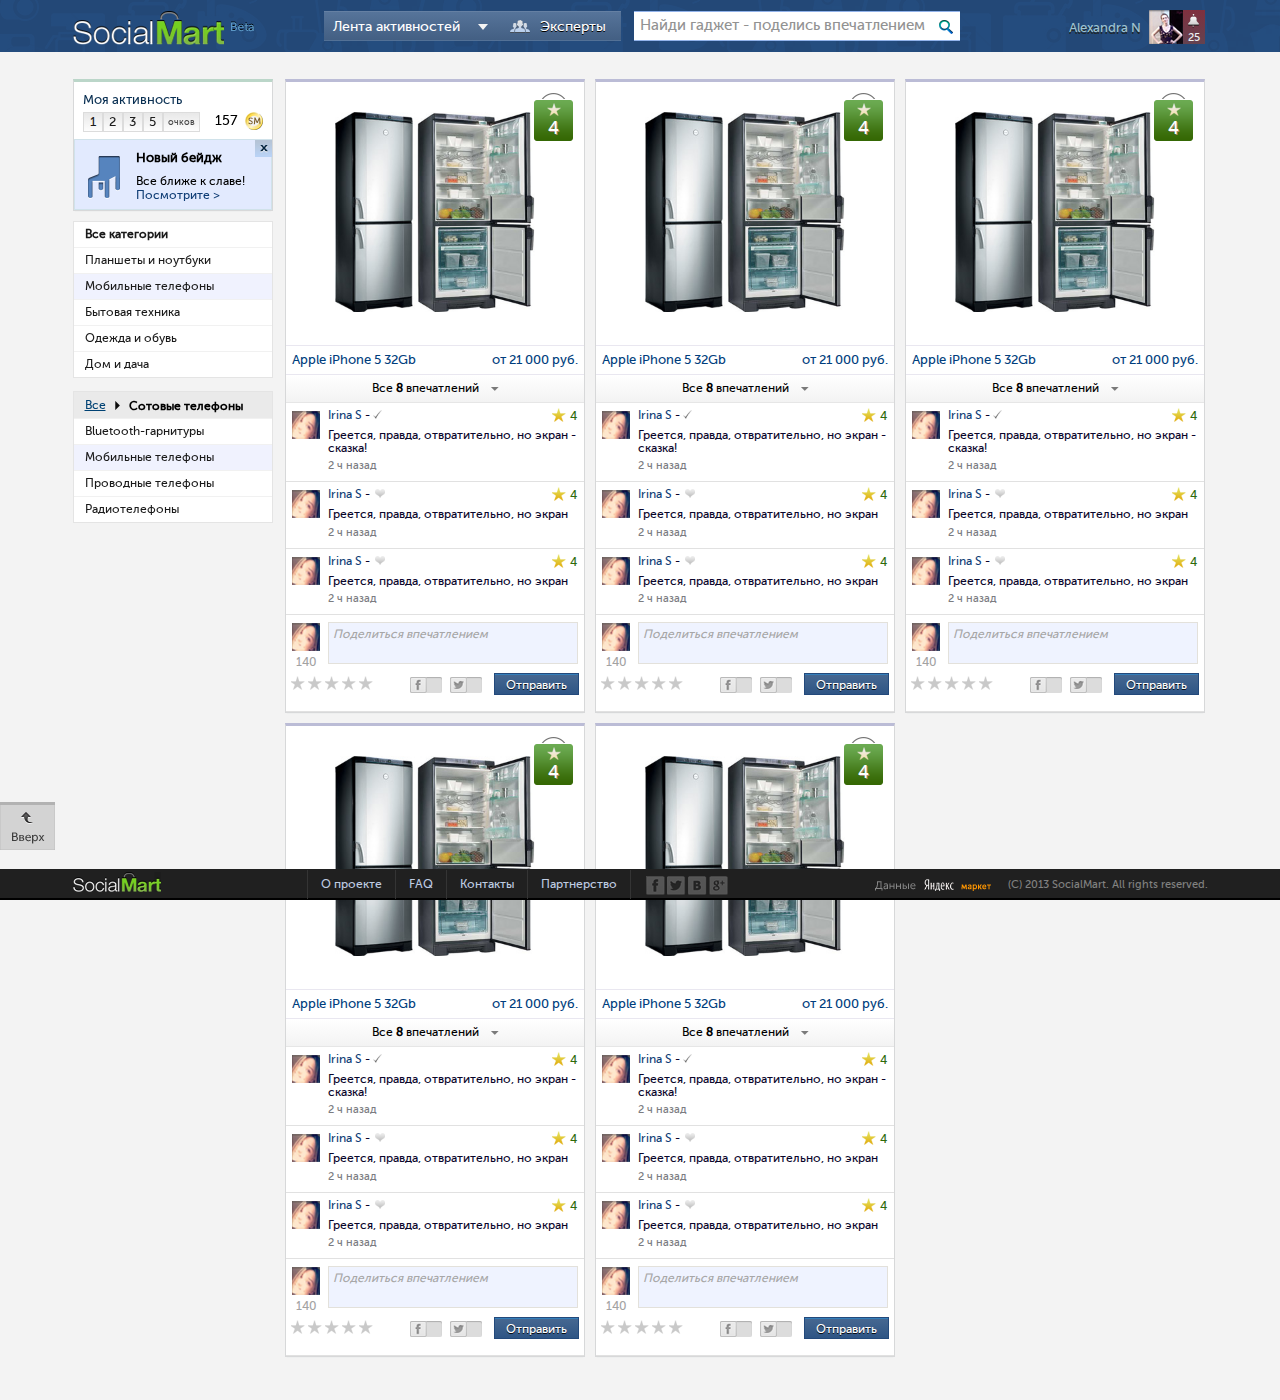
==== commit f65120df: "add edit comments functionality" ====
--- a/index.html
+++ b/index.html
@@ -54,6 +54,7 @@
             </select>
         </form>
         <a class="expert-btn fl_l" href="#">Эксперты</a>
+
         <form class="search fl_l" action="#">
             <input data-provide="typeahead" data-items="4"
                    data-source='["Alabama","Alaska","Arizona","Arkansas","California","Colorado","Connecticut","Delaware","Florida","Georgia","Hawaii","Idaho","Illinois","Indiana","Iowa","Kansas","Kentucky","Louisiana","Maine","Maryland","Massachusetts","Michigan","Minnesota","Mississippi","Missouri","Montana","Nebraska","Nevada","New Hampshire","New Jersey","New Mexico","New York","North Dakota","North Carolina","Ohio","Oklahoma","Oregon","Pennsylvania","Rhode Island","South Carolina","South Dakota","Tennessee","Texas","Utah","Vermont","Virginia","Washington","West Virginia","Wisconsin","Wyoming"]'
@@ -213,6 +214,7 @@
                 <div class="clearfix fl_r">
 
                     <ul class="column-item__vote-nav fl_l">
+                        <li><a class="ico_edit2 fl_l" href="#"></a></li>
 
                         <li>
                             <i class="ico_vote-up"></i>
@@ -260,7 +262,7 @@
                 <div class="clearfix fl_r">
 
                     <ul class="column-item__vote-nav fl_l">
-
+                        <li><a class="ico_edit2 fl_l" href="#"></a></li>
                         <li>
                             <i class="ico_vote-up"></i>
                             <span class="column-item__vote__count">1</span>
@@ -307,7 +309,9 @@
                 <div class="clearfix fl_r">
 
                     <ul class="column-item__vote-nav fl_l">
-
+                        <li>
+                            <a class="ico_edit2 fl_l" href="#"></a>
+                        </li>
                         <li>
                             <i class="ico_vote-up"></i>
                             <span class="column-item__vote__count">1</span>
@@ -345,7 +349,7 @@
 
         <div class="question__form__nav-bar">
             <div class="product-rate_big fl_l" data-rate="active"></div>
-            <a class="ico_edit fl_l" href="#"></a>
+
             <input type="submit" value="Отправить" class="column-item__answer__send fl_r">
             <ul class="ico_soc-toggler__nav fl_r">
                 <li>
@@ -364,10 +368,10 @@
 </div>
 
 <div data-column="column" data-in-popup='false' class="column-item  column-item_w300">
-    <span class="column-item__rate_orange">4</span>
+    <span class="column-item__rate_green">4</span>
 
     <div class="column-item__img-wrap">
-        <a href="#"><img src="images/tmp/column-item_img.png" alt=""/></a>
+        <a href="#"><img src="images/tmp/bff498b379cf2c78a3af7c4f80c7464a.jpg" alt=""/></a>
         <ul class="column-item__interact">
             <li><a href="#"><i class="ico_heart_s"></i>Я хочу</a></li>
             <li><a href="#"><i class="ico_has_sw"></i>У меня есть</a></li>
@@ -403,6 +407,7 @@
                 <div class="clearfix fl_r">
 
                     <ul class="column-item__vote-nav fl_l">
+                        <li><a class="ico_edit2 fl_l" href="#"></a></li>
 
                         <li>
                             <i class="ico_vote-up"></i>
@@ -450,7 +455,56 @@
                 <div class="clearfix fl_r">
 
                     <ul class="column-item__vote-nav fl_l">
-
+                        <li><a class="ico_edit2 fl_l" href="#"></a></li>
+                        <li>
+                            <i class="ico_vote-up"></i>
+                            <span class="column-item__vote__count">1</span>
+                        </li>
+
+                        <li>
+                            <i class="ico_vote-down"></i>
+                            <span class="column-item__vote__count">7</span>
+                        </li>
+
+                        <li class="last">
+                            <i class="ico_vote-comments"></i>
+                            <span class="column-item__vote__count">7</span>
+                        </li>
+                    </ul>
+
+
+                </div>
+            </div>
+
+        </div>
+
+    </div>
+    <div class="column-item__answer">
+
+        <a href="#" class="column-item__question__ava fl_l"><img src="images/tmp/ava-28x28.png" alt=""/></a>
+
+        <div class="center">
+            <div class="column-item__question__text">
+                <div class="clearfix">
+                    <div class="fl_l">
+                        <a href="#">Irina S</a> -
+                        <i class="ico_heart"></i>
+                    </div>
+                    <span class="column-item__question__rate fl_r"> 4 </span>
+                </div>
+                <p>Греется, правда, отвратительно, но экран </p>
+            </div>
+
+
+            <div class="clearfix">
+                <span class="column-item__question__time fl_l">2 ч назад</span>
+
+                <div class="clearfix fl_r">
+
+                    <ul class="column-item__vote-nav fl_l">
+                        <li>
+                            <a class="ico_edit2 fl_l" href="#"></a>
+                        </li>
                         <li>
                             <i class="ico_vote-up"></i>
                             <span class="column-item__vote__count">1</span>
@@ -488,7 +542,7 @@
 
         <div class="question__form__nav-bar">
             <div class="product-rate_big fl_l" data-rate="active"></div>
-            <a class="ico_edit fl_l" href="#"></a>
+
             <input type="submit" value="Отправить" class="column-item__answer__send fl_r">
             <ul class="ico_soc-toggler__nav fl_r">
                 <li>
@@ -505,11 +559,12 @@
         </div>
     </form>
 </div>
+
 <div data-column="column" data-in-popup='false' class="column-item  column-item_w300">
-    <span class="column-item__rate_red">4</span>
+    <span class="column-item__rate_green">4</span>
 
     <div class="column-item__img-wrap">
-        <a href="#"><img src="images/tmp/column-item_img.png" alt=""/></a>
+        <a href="#"><img src="images/tmp/bff498b379cf2c78a3af7c4f80c7464a.jpg" alt=""/></a>
         <ul class="column-item__interact">
             <li><a href="#"><i class="ico_heart_s"></i>Я хочу</a></li>
             <li><a href="#"><i class="ico_has_sw"></i>У меня есть</a></li>
@@ -545,6 +600,7 @@
                 <div class="clearfix fl_r">
 
                     <ul class="column-item__vote-nav fl_l">
+                        <li><a class="ico_edit2 fl_l" href="#"></a></li>
 
                         <li>
                             <i class="ico_vote-up"></i>
@@ -592,7 +648,56 @@
                 <div class="clearfix fl_r">
 
                     <ul class="column-item__vote-nav fl_l">
-
+                        <li><a class="ico_edit2 fl_l" href="#"></a></li>
+                        <li>
+                            <i class="ico_vote-up"></i>
+                            <span class="column-item__vote__count">1</span>
+                        </li>
+
+                        <li>
+                            <i class="ico_vote-down"></i>
+                            <span class="column-item__vote__count">7</span>
+                        </li>
+
+                        <li class="last">
+                            <i class="ico_vote-comments"></i>
+                            <span class="column-item__vote__count">7</span>
+                        </li>
+                    </ul>
+
+
+                </div>
+            </div>
+
+        </div>
+
+    </div>
+    <div class="column-item__answer">
+
+        <a href="#" class="column-item__question__ava fl_l"><img src="images/tmp/ava-28x28.png" alt=""/></a>
+
+        <div class="center">
+            <div class="column-item__question__text">
+                <div class="clearfix">
+                    <div class="fl_l">
+                        <a href="#">Irina S</a> -
+                        <i class="ico_heart"></i>
+                    </div>
+                    <span class="column-item__question__rate fl_r"> 4 </span>
+                </div>
+                <p>Греется, правда, отвратительно, но экран </p>
+            </div>
+
+
+            <div class="clearfix">
+                <span class="column-item__question__time fl_l">2 ч назад</span>
+
+                <div class="clearfix fl_r">
+
+                    <ul class="column-item__vote-nav fl_l">
+                        <li>
+                            <a class="ico_edit2 fl_l" href="#"></a>
+                        </li>
                         <li>
                             <i class="ico_vote-up"></i>
                             <span class="column-item__vote__count">1</span>
@@ -630,7 +735,7 @@
 
         <div class="question__form__nav-bar">
             <div class="product-rate_big fl_l" data-rate="active"></div>
-            <a class="ico_edit fl_l" href="#"></a>
+
             <input type="submit" value="Отправить" class="column-item__answer__send fl_r">
             <ul class="ico_soc-toggler__nav fl_r">
                 <li>
@@ -647,11 +752,12 @@
         </div>
     </form>
 </div>
+
 <div data-column="column" data-in-popup='false' class="column-item  column-item_w300">
-    <span class="column-item__rate_red">4</span>
+    <span class="column-item__rate_green">4</span>
 
     <div class="column-item__img-wrap">
-        <a href="#"><img src="images/tmp/column-item_img.png" alt=""/></a>
+        <a href="#"><img src="images/tmp/bff498b379cf2c78a3af7c4f80c7464a.jpg" alt=""/></a>
         <ul class="column-item__interact">
             <li><a href="#"><i class="ico_heart_s"></i>Я хочу</a></li>
             <li><a href="#"><i class="ico_has_sw"></i>У меня есть</a></li>
@@ -687,6 +793,7 @@
                 <div class="clearfix fl_r">
 
                     <ul class="column-item__vote-nav fl_l">
+                        <li><a class="ico_edit2 fl_l" href="#"></a></li>
 
                         <li>
                             <i class="ico_vote-up"></i>
@@ -734,7 +841,56 @@
                 <div class="clearfix fl_r">
 
                     <ul class="column-item__vote-nav fl_l">
-
+                        <li><a class="ico_edit2 fl_l" href="#"></a></li>
+                        <li>
+                            <i class="ico_vote-up"></i>
+                            <span class="column-item__vote__count">1</span>
+                        </li>
+
+                        <li>
+                            <i class="ico_vote-down"></i>
+                            <span class="column-item__vote__count">7</span>
+                        </li>
+
+                        <li class="last">
+                            <i class="ico_vote-comments"></i>
+                            <span class="column-item__vote__count">7</span>
+                        </li>
+                    </ul>
+
+
+                </div>
+            </div>
+
+        </div>
+
+    </div>
+    <div class="column-item__answer">
+
+        <a href="#" class="column-item__question__ava fl_l"><img src="images/tmp/ava-28x28.png" alt=""/></a>
+
+        <div class="center">
+            <div class="column-item__question__text">
+                <div class="clearfix">
+                    <div class="fl_l">
+                        <a href="#">Irina S</a> -
+                        <i class="ico_heart"></i>
+                    </div>
+                    <span class="column-item__question__rate fl_r"> 4 </span>
+                </div>
+                <p>Греется, правда, отвратительно, но экран </p>
+            </div>
+
+
+            <div class="clearfix">
+                <span class="column-item__question__time fl_l">2 ч назад</span>
+
+                <div class="clearfix fl_r">
+
+                    <ul class="column-item__vote-nav fl_l">
+                        <li>
+                            <a class="ico_edit2 fl_l" href="#"></a>
+                        </li>
                         <li>
                             <i class="ico_vote-up"></i>
                             <span class="column-item__vote__count">1</span>
@@ -772,7 +928,7 @@
 
         <div class="question__form__nav-bar">
             <div class="product-rate_big fl_l" data-rate="active"></div>
-            <a class="ico_edit fl_l" href="#"></a>
+
             <input type="submit" value="Отправить" class="column-item__answer__send fl_r">
             <ul class="ico_soc-toggler__nav fl_r">
                 <li>
@@ -790,6 +946,200 @@
     </form>
 </div>
 
+<div data-column="column" data-in-popup='false' class="column-item  column-item_w300">
+    <span class="column-item__rate_green">4</span>
+
+    <div class="column-item__img-wrap">
+        <a href="#"><img src="images/tmp/bff498b379cf2c78a3af7c4f80c7464a.jpg" alt=""/></a>
+        <ul class="column-item__interact">
+            <li><a href="#"><i class="ico_heart_s"></i>Я хочу</a></li>
+            <li><a href="#"><i class="ico_has_sw"></i>У меня есть</a></li>
+        </ul>
+    </div>
+    <div class="column-item__info">
+        <a href="#" class="column-item__price fl_r">от 21 000 руб.</a>
+        <a href="#" class="column-item__price center">Apple iPhone 5 32Gb</a>
+    </div>
+    <div class="column-item__show-all-answers">
+        Все <strong>8</strong> впечатлений &nbsp;&nbsp; <i class="ico_down"></i>
+    </div>
+    <div class="column-item__answer">
+
+        <a href="#" class="column-item__question__ava fl_l"><img src="images/tmp/ava-28x28.png" alt=""/></a>
+
+        <div class="center">
+            <div class="column-item__question__text">
+                <div class="clearfix">
+                    <div class="fl_l">
+                        <a href="#">Irina S</a> -
+                        <i class="ico_has_s"></i>
+                    </div>
+                    <span class="column-item__question__rate fl_r"> 4 </span>
+                </div>
+                <p>Греется, правда, отвратительно, но экран - сказка!</p>
+            </div>
+
+
+            <div class="clearfix">
+                <span class="column-item__question__time fl_l">2 ч назад</span>
+
+                <div class="clearfix fl_r">
+
+                    <ul class="column-item__vote-nav fl_l">
+                        <li><a class="ico_edit2 fl_l" href="#"></a></li>
+
+                        <li>
+                            <i class="ico_vote-up"></i>
+                            <span class="column-item__vote__count">1</span>
+                        </li>
+
+                        <li>
+                            <i class="ico_vote-down"></i>
+                            <span class="column-item__vote__count">7</span>
+                        </li>
+
+                        <li class="last">
+                            <i class="ico_vote-comments"></i>
+                            <span class="column-item__vote__count">7</span>
+                        </li>
+                    </ul>
+
+
+                </div>
+            </div>
+
+        </div>
+
+    </div>
+    <div class="column-item__answer">
+
+        <a href="#" class="column-item__question__ava fl_l"><img src="images/tmp/ava-28x28.png" alt=""/></a>
+
+        <div class="center">
+            <div class="column-item__question__text">
+                <div class="clearfix">
+                    <div class="fl_l">
+                        <a href="#">Irina S</a> -
+                        <i class="ico_heart"></i>
+                    </div>
+                    <span class="column-item__question__rate fl_r"> 4 </span>
+                </div>
+                <p>Греется, правда, отвратительно, но экран </p>
+            </div>
+
+
+            <div class="clearfix">
+                <span class="column-item__question__time fl_l">2 ч назад</span>
+
+                <div class="clearfix fl_r">
+
+                    <ul class="column-item__vote-nav fl_l">
+                        <li><a class="ico_edit2 fl_l" href="#"></a></li>
+                        <li>
+                            <i class="ico_vote-up"></i>
+                            <span class="column-item__vote__count">1</span>
+                        </li>
+
+                        <li>
+                            <i class="ico_vote-down"></i>
+                            <span class="column-item__vote__count">7</span>
+                        </li>
+
+                        <li class="last">
+                            <i class="ico_vote-comments"></i>
+                            <span class="column-item__vote__count">7</span>
+                        </li>
+                    </ul>
+
+
+                </div>
+            </div>
+
+        </div>
+
+    </div>
+    <div class="column-item__answer">
+
+        <a href="#" class="column-item__question__ava fl_l"><img src="images/tmp/ava-28x28.png" alt=""/></a>
+
+        <div class="center">
+            <div class="column-item__question__text">
+                <div class="clearfix">
+                    <div class="fl_l">
+                        <a href="#">Irina S</a> -
+                        <i class="ico_heart"></i>
+                    </div>
+                    <span class="column-item__question__rate fl_r"> 4 </span>
+                </div>
+                <p>Греется, правда, отвратительно, но экран </p>
+            </div>
+
+
+            <div class="clearfix">
+                <span class="column-item__question__time fl_l">2 ч назад</span>
+
+                <div class="clearfix fl_r">
+
+                    <ul class="column-item__vote-nav fl_l">
+                        <li>
+                            <a class="ico_edit2 fl_l" href="#"></a>
+                        </li>
+                        <li>
+                            <i class="ico_vote-up"></i>
+                            <span class="column-item__vote__count">1</span>
+                        </li>
+
+                        <li>
+                            <i class="ico_vote-down"></i>
+                            <span class="column-item__vote__count">7</span>
+                        </li>
+
+                        <li class="last">
+                            <i class="ico_vote-comments"></i>
+                            <span class="column-item__vote__count">7</span>
+                        </li>
+                    </ul>
+
+
+                </div>
+            </div>
+
+        </div>
+
+    </div>
+    <form class="column-item__answer" action="#">
+        <div class="clearfix">
+            <div class="fl_l column-item__question__ava">
+                <a class="dib" href="#"> <img src="images/tmp/ava-28x28.png" alt=""/></a>
+                <span>140</span>
+            </div>
+
+            <div class="column-item__answer__form fl_r">
+                <textarea class="textarea" placeholder="Поделиться впечатлением"></textarea>
+            </div>
+        </div>
+
+        <div class="question__form__nav-bar">
+            <div class="product-rate_big fl_l" data-rate="active"></div>
+
+            <input type="submit" value="Отправить" class="column-item__answer__send fl_r">
+            <ul class="ico_soc-toggler__nav fl_r">
+                <li>
+                    <span class="ico_soc-toggler" data-class-toggle="active">
+                        <i class="ico_soc-fb"></i>
+                    </span>
+                </li>
+                <li>
+                    <span class="ico_soc-toggler" data-class-toggle="active">
+                        <i class="ico_soc-twitter"></i>
+                    </span>
+                </li>
+            </ul>
+        </div>
+    </form>
+</div>
+
+
 </div>
 </div>
 </div>
--- a/css/style.css
+++ b/css/style.css
@@ -60,7 +60,7 @@
 
 @font-face { font-family: 'EpsilonCTT'; src: url("fonts/epsil.eot"); src: url("fonts/epsil.eot") format("embedded-opentype"), url("fonts/epsil.woff") format("woff"), url("fonts/epsil.ttf") format("truetype"), url("fonts/epsil.svg#EpsilonCTTNormal") format("svg"); }
 
-.images-sprite, .to-top, .to-top:hover, .to-top:active, .ico_info, .ico_info:hover, .ico_heart, .ico_heart:hover, .ico_heart:active, .ico_heart2, .ico_question, .ico_question2, .ico_soc-fb, .ico_soc-fb:hover, .ico_soc-fb:active, .ico_soc-twitter, .ico_soc-twitter:hover, .ico_soc-twitter:active, .ico_soc-vk, .ico_soc-vk:hover, .ico_soc-vk:active, .ico_heart-big, .ico_heart-big:hover, .ico_heart-big:active, .ico_heart-big2, .ico_popup-big, .ico_popup-big:hover, .ico_popup-big:active, .ico_info-big, .ico_info-big:hover, .ico_info-big:active, .ico_info-big2, .ico_vote-up, .ico_vote-up:hover, .ico_vote-up:active, .ico_vote-down, .ico_vote-down:hover, .ico_vote-down:active, .ico_vote-comments, .ico_popup, .ico_popup:hover, .ico_complaint, .ico_complaint:hover, .ico_complaint:active, .ico_down, .ico_up, .ico_hint, .ico_settings, .ico_yam, .ico_soc-fb_white, .ico_soc-twitter_white, .ico_soc-vk_white, .ico_soc-g_white, .ico_product-soc__fb, .ico_product-soc__twitter, .ico_product-soc__vk, .ico_dialog, .ico_dialog2, .ico_friends, .ico_award, .ico_recomend, .ico_edit, .ico_delete, .ico_heart_s, .ico_has_s, .ico_has_sw, .ico_answer, .ico_share, .ico_alert, .ico_basket, .ico_comments_w, .ico_review, .ico_heart_sw, .logo, .profile__user-pic-rate__ico, .profile__nav-plus, .arr-down, .ask-question:after, .search input[type=submit], .ad-stuff-ya__search input[type=submit], .niceCheck, .niceChecked, .expert-btn:before, .column-item__rate_green, .column-item__rate_orange, .column-item__rate_red, .column-item__answer__form input[type='submit'], .profile-widget__sm-points:after, .profile-widget__state__divider:after, .profile-widget__badge, .profile-widget__badge__close, .cuselFrameRight, .jpopup_close, .notify__close, .question__form input[type=submit], .unit-question__footer input[type=submit], .question__form input[type=submit]:hover, .unit-question__footer input[type=submit]:hover, .question__form input[type=submit]:active, .unit-question__footer input[type=submit]:active, .niceCheck__bd .niceCheck, .niceCheck__bd .niceChecked, .ad-stuff-list__close, .unit-question-recomend-popup__close, .unit-question__arr_l, .unit-question__arr_r, .welcome .jpopup_close, .welcome .notify__close, .breadcrumbs li:before, .where-to-buy:after, .go-to-yad:after, .user-carousel__arr_l, .user-carousel__arr_r, .nav_categories__head a:after, .btn:after, .btn_welcome:after, .btn_green:after, .btn_fb, .btn_fb2, .btn_vk, .btn_vk2, .onboarding__slider__prev, .onboarding__slider__next, .onboarding__slider__prev:hover, .onboarding__slider__next:hover, .static__form h2:before, .press-kit h2:before, .press-kit__download:before, .footer__logo, .yad-data, .tutorial__item1 .tutorial__arrow, .tutorial__item2 .tutorial__arrow, .tutorial__item3 .tutorial__arrow, .tutorial__item4 .tutorial__arrow, .tutorial__item5 .tutorial__arrow, .ico_tutorial-close { background: url('../images/images-sac62f1d221.png') no-repeat; }
+.images-sprite, .to-top, .to-top:hover, .to-top:active, .ico_info, .ico_info:hover, .ico_heart, .ico_heart:hover, .ico_heart:active, .ico_heart2, .ico_question, .ico_question2, .ico_soc-fb, .ico_soc-fb:hover, .ico_soc-fb:active, .ico_soc-twitter, .ico_soc-twitter:hover, .ico_soc-twitter:active, .ico_soc-vk, .ico_soc-vk:hover, .ico_soc-vk:active, .ico_heart-big, .ico_heart-big:hover, .ico_heart-big:active, .ico_heart-big2, .ico_popup-big, .ico_popup-big:hover, .ico_popup-big:active, .ico_info-big, .ico_info-big:hover, .ico_info-big:active, .ico_info-big2, .ico_vote-up, .ico_vote-up:hover, .ico_vote-up:active, .ico_vote-down, .ico_vote-down:hover, .ico_vote-down:active, .ico_vote-comments, .ico_popup, .ico_popup:hover, .ico_complaint, .ico_complaint:hover, .ico_complaint:active, .ico_down, .ico_up, .ico_hint, .ico_settings, .ico_yam, .ico_soc-fb_white, .ico_soc-twitter_white, .ico_soc-vk_white, .ico_soc-g_white, .ico_product-soc__fb, .ico_product-soc__twitter, .ico_product-soc__vk, .ico_dialog, .ico_dialog2, .ico_friends, .ico_award, .ico_recomend, .ico_edit, .ico_edit2, .ico_delete, .ico_heart_s, .ico_has_s, .ico_has_sw, .ico_answer, .ico_share, .ico_alert, .ico_basket, .ico_comments_w, .ico_review, .ico_heart_sw, .logo, .profile__user-pic-rate__ico, .profile__nav-plus, .arr-down, .ask-question:after, .search input[type=submit], .ad-stuff-ya__search input[type=submit], .niceCheck, .niceChecked, .expert-btn:before, .column-item__rate_green, .column-item__rate_orange, .column-item__rate_red, .column-item__answer__form input[type='submit'], .profile-widget__sm-points:after, .profile-widget__state__divider:after, .profile-widget__badge, .profile-widget__badge__close, .cuselFrameRight, .jpopup_close, .notify__close, .question__form input[type=submit], .unit-question__footer input[type=submit], .question__form input[type=submit]:hover, .unit-question__footer input[type=submit]:hover, .question__form input[type=submit]:active, .unit-question__footer input[type=submit]:active, .niceCheck__bd .niceCheck, .niceCheck__bd .niceChecked, .ad-stuff-list__close, .unit-question-recomend-popup__close, .unit-question__arr_l, .unit-question__arr_r, .welcome .jpopup_close, .welcome .notify__close, .breadcrumbs li:before, .where-to-buy:after, .go-to-yad:after, .user-carousel__arr_l, .user-carousel__arr_r, .nav_categories__head a:after, .btn:after, .btn_welcome:after, .btn_green:after, .btn_fb, .btn_fb2, .btn_vk, .btn_vk2, .onboarding__slider__prev, .onboarding__slider__next, .onboarding__slider__prev:hover, .onboarding__slider__next:hover, .static__form h2:before, .press-kit h2:before, .press-kit__download:before, .footer__logo, .yad-data, .tutorial__item1 .tutorial__arrow, .tutorial__item2 .tutorial__arrow, .tutorial__item3 .tutorial__arrow, .tutorial__item4 .tutorial__arrow, .tutorial__item5 .tutorial__arrow, .ico_tutorial-close { background: url('../images/images-sac62f1d221.png') no-repeat; }
 
 strong { font-weight: 700; }
 
@@ -202,7 +202,9 @@
 
 .ico_recomend { background-position: 0 -2879px; height: 9px; width: 13px; display: -moz-inline-stack; display: inline-block; vertical-align: middle; *vertical-align: auto; zoom: 1; *display: inline; margin-right: 16px; }
 
-.ico_edit { background-position: 0 -2955px; height: 12px; width: 13px; display: -moz-inline-stack; display: inline-block; vertical-align: middle; *vertical-align: auto; zoom: 1; *display: inline; }
+.ico_edit, .ico_edit2 { background-position: 0 -2955px; height: 12px; width: 13px; display: -moz-inline-stack; display: inline-block; vertical-align: middle; *vertical-align: auto; zoom: 1; *display: inline; }
+
+.column-item__answer .ico_edit2 { top: 4px !important; left: 1px !important; }
 
 .ico_delete { background-position: 0 -2798px; height: 12px; width: 13px; display: -moz-inline-stack; display: inline-block; vertical-align: middle; *vertical-align: auto; zoom: 1; *display: inline; }
 
@@ -295,7 +297,7 @@
 
 .dropdown__checks__counter { display: -moz-inline-stack; display: inline-block; vertical-align: middle; *vertical-align: auto; zoom: 1; *display: inline; height: 13px; line-height: 13px; background-image: -webkit-gradient(linear, 50% 0%, 50% 100%, color-stop(0%, #bd8f91), color-stop(100%, #da7c7d)); background-image: -webkit-linear-gradient(top, #bd8f91, #da7c7d); background-image: -moz-linear-gradient(top, #bd8f91, #da7c7d); background-image: -o-linear-gradient(top, #bd8f91, #da7c7d); background-image: linear-gradient(top, #bd8f91, #da7c7d); -pie-background: linear-gradient(top, #bd8f91, #da7c7d); background-image: -ms-linear-gradient(top, #bd8f91, #da7c7d); behavior: url(PIE.htc); position: relative; color: #fff; font-size: 13px; padding: 0 5px; margin: 0 0 0 5px; }
 
-.ask-question { height: 24px; line-height: 24px; padding: 0 18px 0 42px; margin: 0 125px 0 0; border: 1px solid #4d8d4d; background-image: -webkit-gradient(linear, 50% 0%, 50% 100%, color-stop(0%, #65a755), color-stop(100%, #41823b)); background-image: -webkit-linear-gradient(top, #65a755, #41823b); background-image: -moz-linear-gradient(top, #65a755, #41823b); background-image: -o-linear-gradient(top, #65a755, #41823b); background-image: linear-gradient(top, #65a755, #41823b); -pie-background: linear-gradient(top, #65a755, #41823b); background-image: -ms-linear-gradient(top, #65a755, #41823b); behavior: url(PIE.htc); position: relative; color: white !important; text-decoration: none; display: inline-block; font-size: 14px; -webkit-box-shadow: 0 1px 0 #81b674 inset; -moz-box-shadow: 0 1px 0 #81b674 inset; box-shadow: 0 1px 0 #81b674 inset; }
+.ask-question { height: 24px; line-height: 24px; padding: 0 18px 0 42px; margin: 0 125px 0 0; border: 1px solid #4d8d4d; background-image: -webkit-gradient(linear, 50% 0%, 50% 100%, color-stop(0%, #65a755), color-stop(100%, #41823b)); background-image: -webkit-linear-gradient(top, #65a755, #41823b); background-image: -moz-linear-gradient(top, #65a755, #41823b); background-image: -o-linear-gradient(top, #65a755, #41823b); background-image: linear-gradient(top, #65a755, #41823b); -pie-background: linear-gradient(top, #65a755, #41823b); background-image: -ms-linear-gradient(top, #65a755, #41823b); behavior: url(PIE.htc); position: relative; color: #fff !important; text-decoration: none; display: inline-block; font-size: 14px; -webkit-box-shadow: 0 1px 0 #81b674 inset; -moz-box-shadow: 0 1px 0 #81b674 inset; box-shadow: 0 1px 0 #81b674 inset; }
 .ask-question:after { content: ''; background-position: 0 -2425px; height: 24px; width: 36px; display: block; position: absolute; left: 0; top: 0; }
 .ask-question:hover { background-image: -webkit-gradient(linear, 50% 0%, 50% 100%, color-stop(0%, #41823b), color-stop(100%, #65a755)); background-image: -webkit-linear-gradient(top, #41823b, #65a755); background-image: -moz-linear-gradient(top, #41823b, #65a755); background-image: -o-linear-gradient(top, #41823b, #65a755); background-image: linear-gradient(top, #41823b, #65a755); -pie-background: linear-gradient(top, #41823b, #65a755); background-image: -ms-linear-gradient(top, #41823b, #65a755); -webkit-box-shadow: 0 -1px 0 #81b674 inset; -moz-box-shadow: 0 -1px 0 #81b674 inset; box-shadow: 0 -1px 0 #81b674 inset; }
 
@@ -325,7 +327,7 @@
 .typeahead { min-width: 286px; margin: -1px 0 0 1px; position: absolute; top: 100%; left: 0; z-index: 1000; display: none; float: left; list-style: none; background: #f5f7f8; -webkit-box-shadow: 0 2px 2px #d9d9d9; -moz-box-shadow: 0 2px 2px #d9d9d9; box-shadow: 0 2px 2px #d9d9d9; }
 .typeahead a { display: block; height: 27px; line-height: 27px; text-decoration: none; color: #000; font-size: 13px; padding: 0 8px; border-top: 1px solid #e3e4e4; }
 
-.expert-btn { height: 30px; line-height: 30px; -webkit-box-sizing: border-box; -moz-box-sizing: border-box; box-sizing: border-box; padding: 0 15px 0 44px; margin: 0 13px 0 0; color: #fff; font-size: 14px; text-shadow: 0 1px 0 black; text-decoration: none !important; background-image: -webkit-gradient(linear, 50% 0%, 50% 100%, color-stop(0%, #56749a), color-stop(100%, #435f83)); background-image: -webkit-linear-gradient(top, #56749a, #435f83); background-image: -moz-linear-gradient(top, #56749a, #435f83); background-image: -o-linear-gradient(top, #56749a, #435f83); background-image: linear-gradient(top, #56749a, #435f83); -pie-background: linear-gradient(top, #56749a, #435f83); background-image: -ms-linear-gradient(top, #56749a, #435f83); behavior: url(PIE.htc); position: relative; display: inline-block; border-top: 1px solid #6580a3; border-bottom: 1px solid #537196; }
+.expert-btn { height: 30px; line-height: 30px; -webkit-box-sizing: border-box; -moz-box-sizing: border-box; box-sizing: border-box; padding: 0 15px 0 44px; margin: 0 13px 0 0; color: #fff; font-size: 14px; text-shadow: 0 1px 0 #000; text-decoration: none !important; background-image: -webkit-gradient(linear, 50% 0%, 50% 100%, color-stop(0%, #56749a), color-stop(100%, #435f83)); background-image: -webkit-linear-gradient(top, #56749a, #435f83); background-image: -moz-linear-gradient(top, #56749a, #435f83); background-image: -o-linear-gradient(top, #56749a, #435f83); background-image: linear-gradient(top, #56749a, #435f83); -pie-background: linear-gradient(top, #56749a, #435f83); background-image: -ms-linear-gradient(top, #56749a, #435f83); behavior: url(PIE.htc); position: relative; display: inline-block; border-top: 1px solid #6580a3; border-bottom: 1px solid #537196; }
 .expert-btn:before { content: ''; position: absolute; left: 14px; top: 8px; display: block; background-position: 0 -2247px; height: 13px; width: 20px; }
 .expert-btn:hover { border-top: 1px solid #91a0b3; border-bottom: 1px solid #19365b; background-image: -webkit-gradient(linear, 50% 0%, 50% 100%, color-stop(0%, #8797ac), color-stop(100%, #6989b1)); background-image: -webkit-linear-gradient(top, #8797ac, #6989b1); background-image: -moz-linear-gradient(top, #8797ac, #6989b1); background-image: -o-linear-gradient(top, #8797ac, #6989b1); background-image: linear-gradient(top, #8797ac, #6989b1); -pie-background: linear-gradient(top, #8797ac, #6989b1); background-image: -ms-linear-gradient(top, #8797ac, #6989b1); }
 .expert-btn:active { border-top: 1px solid #12263e; border-bottom: 1px solid #3e5c81; background: #1d3a5f !important; }
@@ -363,7 +365,7 @@
 .column-item_w215 .column-item__img-wrap__hover { /*    background: url('../images/.column-item__img-wrap__hoverx215.png') -1px 0 repeat-y !important;*/ }
 .column-item_w215 .column-item__img-wrap__hover__ok { display: block; top: 52px; margin-top: 0; }
 .column-item_w215.voted .column-item__img-wrap__hover { display: block !important; filter: progid:DXImageTransform.Microsoft.Alpha(Opacity=100); opacity: 1; visibility: visible; width: 400%; left: -100%; }
-.column-item_w215.voted .column-item__likes { color: white !important; }
+.column-item_w215.voted .column-item__likes { color: #fff !important; }
 .column-item_w215 .voted { filter: progid:DXImageTransform.Microsoft.Alpha(Opacity=100); opacity: 1; }
 .column-item_w215 .voted.column-item__img-wrap__hover__no { right: 100%; top: 10px; }
 .column-item_w215 .voted.column-item__img-wrap__hover__ok { left: 50%; top: 20px; }
@@ -437,7 +439,7 @@
 
 .column-item__answer { background: #fff; border: none; border-bottom: 1px solid #e1e1e1; padding-left: 0 !important; padding-right: 0 !important; }
 .column-item__answer .question__form__nav-bar { padding: 7px 5px 0; margin: 0; }
-.column-item__answer .ico_edit { position: relative; top: 6px; left: 2px; }
+.column-item__answer .ico_edit, .column-item__answer .ico_edit2 { position: relative; top: 6px; left: 2px; }
 .column-item__answer .ico_soc-toggler__nav { padding: 4px 12px 0 0; }
 .jpopup .column-item__answer .column-item__question__soc, .jpopup .column-item__answer .column-item__vote-nav { margin-right: 11px !important; }
 .column-item__answer .column-item__question__ava { margin: 8px 8px 0 6px; width: 28px; height: 28px; }
@@ -488,7 +490,7 @@
 
 .profile-widget__counter { overflow: hidden; }
 
-.profile-widget__counter__digit, .profile-widget__counter__text { width: 18px; height: 18px; line-height: 18px; text-align: center; border: 1px solid gainsboro; display: block; float: left; color: #1d1d1d; font-size: 13px; background-image: -webkit-gradient(linear, 50% 0%, 50% 100%, color-stop(0%, #e8e8e8), color-stop(100%, #fdfdfd)); background-image: -webkit-linear-gradient(top, #e8e8e8, #fdfdfd); background-image: -moz-linear-gradient(top, #e8e8e8, #fdfdfd); background-image: -o-linear-gradient(top, #e8e8e8, #fdfdfd); background-image: linear-gradient(top, #e8e8e8, #fdfdfd); -pie-background: linear-gradient(top, #e8e8e8, #fdfdfd); background-image: -ms-linear-gradient(top, #e8e8e8, #fdfdfd); -webkit-transition: all 0.4s ease; -webkit-transition-delay: 0.4s; -moz-transition: all 0.4s ease 0.4s; -o-transition: all 0.4s ease 0.4s; transition: all 0.4s ease 0.4s; behavior: url(PIE.htc); position: relative; }
+.profile-widget__counter__digit, .profile-widget__counter__text { width: 18px; height: 18px; line-height: 18px; text-align: center; border: 1px solid #dcdcdc; display: block; float: left; color: #1d1d1d; font-size: 13px; background-image: -webkit-gradient(linear, 50% 0%, 50% 100%, color-stop(0%, #e8e8e8), color-stop(100%, #fdfdfd)); background-image: -webkit-linear-gradient(top, #e8e8e8, #fdfdfd); background-image: -moz-linear-gradient(top, #e8e8e8, #fdfdfd); background-image: -o-linear-gradient(top, #e8e8e8, #fdfdfd); background-image: linear-gradient(top, #e8e8e8, #fdfdfd); -pie-background: linear-gradient(top, #e8e8e8, #fdfdfd); background-image: -ms-linear-gradient(top, #e8e8e8, #fdfdfd); -webkit-transition: all 0.4s ease; -webkit-transition-delay: 0.4s; -moz-transition: all 0.4s ease 0.4s; -o-transition: all 0.4s ease 0.4s; transition: all 0.4s ease 0.4s; behavior: url(PIE.htc); position: relative; }
 
 .profile-widget__counter__text { width: auto; padding: 0 4px; color: #494949; font-size: 9px; }
 
@@ -537,7 +539,7 @@
 
 .settings-bar__in { position: fixed; top: 52px; padding: 27px 0 0; width: 210px; }
 
-.cusel { /* аОаБбаИаЙ аВаИаД баЕаЛаЕаКбаА аВаКаЛббаАб бббаЕаЛаКб баПбаАаВаА */ height: 26px; width: 299px !important; background: #fff; border: 1px solid gainsboro; display: block; position: relative; cursor: pointer; font-size: 14px; z-index: 1; }
+.cusel { /* аОаБбаИаЙ аВаИаД баЕаЛаЕаКбаА аВаКаЛббаАб бббаЕаЛаКб баПбаАаВаА */ height: 26px; width: 299px !important; background: #fff; border: 1px solid #dcdcdc; display: block; position: relative; cursor: pointer; font-size: 14px; z-index: 1; }
 
 .cuselFrameRight { /* аЛаЕаВаАб бббб баЕаЛаЕаКб. аОаБбаНаО баКббаГаЛаЕаНаИаЕ аИ аЛаЕаВаАб аГбаАаНаИбаА */ position: absolute; z-index: 2; top: 12px; right: 8px; background-position: 0 -4466px; height: 5px; width: 9px; }
 
@@ -568,7 +570,7 @@
 */
 .cusel .cusel-scroll-wrap { /* аКаОаНбаЕаЙаНаЕб аДаЛб аБаЛаОаКаА б аПбаОаКбббаКаОаЙ */ display: block; visibility: hidden; position: absolute; left: 0; top: 100%; background: #fff; /* баОаН аВбаПаАаДаАббаЕаГаО баПаИбаКаА */ min-width: 100%; width: auto; }
 
-.cusel .jScrollPaneContainer { position: relative; overflow: hidden; z-index: 5; border: 1px solid #999999; /* аГбаАаНаИбб аВбаПаАаДаАббаЕаГаО баПаИcаКаА */ }
+.cusel .jScrollPaneContainer { position: relative; overflow: hidden; z-index: 5; border: 1px solid #999; /* аГбаАаНаИбб аВбаПаАаДаАббаЕаГаО баПаИcаКаА */ }
 
 .cusel .jScrollPaneTrack { /* ббаЕаК аДаЛб аПаОаЛаЗбаНаКаА аПбаОаКбббаКаИ */ height: 100%; width: 7px !important; background: #dcdcdc; position: absolute; top: 0; right: 0; }
 
@@ -666,7 +668,7 @@
 .ad-stuff-ya__found__scroll__item img, .recomendation img, .stuff-list__item img, .catalog__item img, .catalog__item_not img { width: 20px; max-width: 20px; margin-right: 11px; }
 .ad-stuff-ya__found__scroll__item .column-item__title, .recomendation .column-item__title, .stuff-list__item .column-item__title, .catalog__item .column-item__title, .catalog__item_not .column-item__title { margin-bottom: 9px; }
 
-.ad-stuff-ya__found__scroll__item__add, .btn_blue { height: 25px; line-height: 25px; background-image: -webkit-gradient(linear, 50% 0%, 50% 100%, color-stop(0%, #cad7e6), color-stop(100%, #bfccde)); background-image: -webkit-linear-gradient(top, #cad7e6, #bfccde); background-image: -moz-linear-gradient(top, #cad7e6, #bfccde); background-image: -o-linear-gradient(top, #cad7e6, #bfccde); background-image: linear-gradient(top, #cad7e6, #bfccde); -pie-background: linear-gradient(top, #cad7e6, #bfccde); background-image: -ms-linear-gradient(top, #cad7e6, #bfccde); -webkit-box-shadow: 0 -1px 0 #b3b6c3 inset; -moz-box-shadow: 0 -1px 0 #b3b6c3 inset; box-shadow: 0 -1px 0 #b3b6c3 inset; display: -moz-inline-stack; display: inline-block; vertical-align: middle; *vertical-align: auto; zoom: 1; *display: inline; padding: 0 9px; margin: 8px 0 0; color: #414141 !important; font-size: 13px; text-shadow: -1px 1px 0 white; text-decoration: none !important; filter: progid:DXImageTransform.Microsoft.Alpha(Opacity=0); opacity: 0; -webkit-transition: opacity 0.4s linear; -moz-transition: opacity 0.4s linear; -o-transition: opacity 0.4s linear; transition: opacity 0.4s linear; }
+.ad-stuff-ya__found__scroll__item__add, .btn_blue { height: 25px; line-height: 25px; background-image: -webkit-gradient(linear, 50% 0%, 50% 100%, color-stop(0%, #cad7e6), color-stop(100%, #bfccde)); background-image: -webkit-linear-gradient(top, #cad7e6, #bfccde); background-image: -moz-linear-gradient(top, #cad7e6, #bfccde); background-image: -o-linear-gradient(top, #cad7e6, #bfccde); background-image: linear-gradient(top, #cad7e6, #bfccde); -pie-background: linear-gradient(top, #cad7e6, #bfccde); background-image: -ms-linear-gradient(top, #cad7e6, #bfccde); -webkit-box-shadow: 0 -1px 0 #b3b6c3 inset; -moz-box-shadow: 0 -1px 0 #b3b6c3 inset; box-shadow: 0 -1px 0 #b3b6c3 inset; display: -moz-inline-stack; display: inline-block; vertical-align: middle; *vertical-align: auto; zoom: 1; *display: inline; padding: 0 9px; margin: 8px 0 0; color: #414141 !important; font-size: 13px; text-shadow: -1px 1px 0 #fff; text-decoration: none !important; filter: progid:DXImageTransform.Microsoft.Alpha(Opacity=0); opacity: 0; -webkit-transition: opacity 0.4s linear; -moz-transition: opacity 0.4s linear; -o-transition: opacity 0.4s linear; transition: opacity 0.4s linear; }
 .lt-ie9 .ad-stuff-ya__found__scroll__item__add, .lt-ie9 .btn_blue { background: #cad7e6; }
 .ad-stuff-ya__found__scroll__item:hover .ad-stuff-ya__found__scroll__item__add, .recomendation:hover .ad-stuff-ya__found__scroll__item__add, .stuff-list__item:hover .ad-stuff-ya__found__scroll__item__add, .catalog__item:hover .ad-stuff-ya__found__scroll__item__add, .catalog__item_not:hover .ad-stuff-ya__found__scroll__item__add, .ad-stuff-ya__found__scroll__item:hover .btn_blue, .recomendation:hover .btn_blue, .stuff-list__item:hover .btn_blue, .catalog__item:hover .btn_blue, .catalog__item_not:hover .btn_blue { filter: progid:DXImageTransform.Microsoft.Alpha(Opacity=100); opacity: 1; }
 
@@ -727,7 +729,7 @@
 
 .welcome__cats a { color: #fff; display: block; text-decoration: none; text-align: center; font-weight: 700; font-size: 14px; line-height: 17px; -webkit-box-sizing: border-box; -moz-box-sizing: border-box; box-sizing: border-box; padding: 13px 30px; }
 
-.btn_welcome { background-image: -webkit-gradient(linear, 50% 0%, 50% 100%, color-stop(0%, #b5ed49), color-stop(100%, #6e9f08)); background-image: -webkit-linear-gradient(top, #b5ed49, #6e9f08); background-image: -moz-linear-gradient(top, #b5ed49, #6e9f08); background-image: -o-linear-gradient(top, #b5ed49, #6e9f08); background-image: linear-gradient(top, #b5ed49, #6e9f08); -pie-background: linear-gradient(top, #b5ed49, #6e9f08); background-image: -ms-linear-gradient(top, #b5ed49, #6e9f08); behavior: url(PIE.htc); position: relative; -webkit-box-shadow: 0 0 2px white, 0 0 5px #b5ed49 inset; -moz-box-shadow: 0 0 2px white, 0 0 5px #b5ed49 inset; box-shadow: 0 0 2px white, 0 0 5px #b5ed49 inset; font-size: 20px !important; text-align: center; height: 48px !important; line-height: 48px !important; padding: 0 28px !important; font-weight: 700; text-transform: none !important; text-shadow: 0 0 0 white !important; }
+.btn_welcome { background-image: -webkit-gradient(linear, 50% 0%, 50% 100%, color-stop(0%, #b5ed49), color-stop(100%, #6e9f08)); background-image: -webkit-linear-gradient(top, #b5ed49, #6e9f08); background-image: -moz-linear-gradient(top, #b5ed49, #6e9f08); background-image: -o-linear-gradient(top, #b5ed49, #6e9f08); background-image: linear-gradient(top, #b5ed49, #6e9f08); -pie-background: linear-gradient(top, #b5ed49, #6e9f08); background-image: -ms-linear-gradient(top, #b5ed49, #6e9f08); behavior: url(PIE.htc); position: relative; -webkit-box-shadow: 0 0 2px white, 0 0 5px #b5ed49 inset; -moz-box-shadow: 0 0 2px white, 0 0 5px #b5ed49 inset; box-shadow: 0 0 2px white, 0 0 5px #b5ed49 inset; font-size: 20px !important; text-align: center; height: 48px !important; line-height: 48px !important; padding: 0 28px !important; font-weight: 700; text-transform: none !important; text-shadow: 0 0 0 #fff !important; }
 .btn_welcome:after { display: none !important; }
 .btn_welcome:hover { background-image: -webkit-gradient(linear, 50% 0%, 50% 100%, color-stop(0%, #6e9f08), color-stop(100%, #b5ed49)); background-image: -webkit-linear-gradient(top, #6e9f08, #b5ed49); background-image: -moz-linear-gradient(top, #6e9f08, #b5ed49); background-image: -o-linear-gradient(top, #6e9f08, #b5ed49); background-image: linear-gradient(top, #6e9f08, #b5ed49); -pie-background: linear-gradient(top, #6e9f08, #b5ed49); background-image: -ms-linear-gradient(top, #6e9f08, #b5ed49); }
 
@@ -777,7 +779,7 @@
 
 .tabs__contents { padding: 13px 0; font-size: 13px; }
 
-.where-to-buy { margin: 0 -11px 0 3px; padding: 0 18px 0 4px; position: relative; font-weight: 300 !important; text-shadow: 0 1px 0 white; background: #c1c5c8; }
+.where-to-buy { margin: 0 -11px 0 3px; padding: 0 18px 0 4px; position: relative; font-weight: 300 !important; text-shadow: 0 1px 0 #fff; background: #c1c5c8; }
 .where-to-buy a { border-bottom: 1px dashed #003e7d; }
 .where-to-buy a:hover { border: none; }
 .where-to-buy:after { content: ''; display: block; position: absolute; right: 6px; top: 50%; margin-top: -2.5px; background-position: 0 -4486px; height: 5px; width: 8px; }
@@ -870,17 +872,17 @@
 .product-question__body .textarea { width: 624px !important; }
 .product-question__body .column-item__img-wrap { -webkit-box-sizing: border-box; -moz-box-sizing: border-box; box-sizing: border-box; height: 100%; }
 
-.btn_lblue, .product-places__buy-btn { -webkit-box-sizing: border-box; -moz-box-sizing: border-box; box-sizing: border-box; height: 22px; line-height: 22px; padding: 0 11px; margin: 0 13px 13px 0; text-decoration: none; background-image: -webkit-gradient(linear, 50% 0%, 50% 100%, color-stop(0%, #5298bc), color-stop(100%, #47819e)); background-image: -webkit-linear-gradient(top, #5298bc, #47819e); background-image: -moz-linear-gradient(top, #5298bc, #47819e); background-image: -o-linear-gradient(top, #5298bc, #47819e); background-image: linear-gradient(top, #5298bc, #47819e); -pie-background: linear-gradient(top, #5298bc, #47819e); background-image: -ms-linear-gradient(top, #5298bc, #47819e); -webkit-box-shadow: 0px 1px 0px #84b6d0 inset; -moz-box-shadow: 0px 1px 0px #84b6d0 inset; box-shadow: 0px 1px 0px #84b6d0 inset; behavior: url(PIE.htc); position: relative; border: 1px solid #6b879c; color: white !important; font-size: 12px !important; display: inline-block; text-align: left; cursor: pointer; }
+.btn_lblue, .product-places__buy-btn { -webkit-box-sizing: border-box; -moz-box-sizing: border-box; box-sizing: border-box; height: 22px; line-height: 22px; padding: 0 11px; margin: 0 13px 13px 0; text-decoration: none; background-image: -webkit-gradient(linear, 50% 0%, 50% 100%, color-stop(0%, #5298bc), color-stop(100%, #47819e)); background-image: -webkit-linear-gradient(top, #5298bc, #47819e); background-image: -moz-linear-gradient(top, #5298bc, #47819e); background-image: -o-linear-gradient(top, #5298bc, #47819e); background-image: linear-gradient(top, #5298bc, #47819e); -pie-background: linear-gradient(top, #5298bc, #47819e); background-image: -ms-linear-gradient(top, #5298bc, #47819e); -webkit-box-shadow: 0px 1px 0px #84b6d0 inset; -moz-box-shadow: 0px 1px 0px #84b6d0 inset; box-shadow: 0px 1px 0px #84b6d0 inset; behavior: url(PIE.htc); position: relative; border: 1px solid #6b879c; color: #fff !important; font-size: 12px !important; display: inline-block; text-align: left; cursor: pointer; }
 .btn_lblue i, .product-places__buy-btn i { margin: 0 7px 0 0; }
 .btn_lblue:hover, .product-places__buy-btn:hover { background-image: -webkit-gradient(linear, 50% 0%, 50% 100%, color-stop(0%, #8bbdd7), color-stop(100%, #6caaca)); background-image: -webkit-linear-gradient(top, #8bbdd7, #6caaca); background-image: -moz-linear-gradient(top, #8bbdd7, #6caaca); background-image: -o-linear-gradient(top, #8bbdd7, #6caaca); background-image: linear-gradient(top, #8bbdd7, #6caaca); -pie-background: linear-gradient(top, #8bbdd7, #6caaca); background-image: -ms-linear-gradient(top, #8bbdd7, #6caaca); -webkit-box-shadow: 0px 1px 0px #add0e3 inset; -moz-box-shadow: 0px 1px 0px #add0e3 inset; box-shadow: 0px 1px 0px #add0e3 inset; border: 1px solid #7690a3; }
 .btn_lblue:active, .product-places__buy-btn:active { background-image: -webkit-gradient(linear, 50% 0%, 50% 100%, color-stop(0%, #439646), color-stop(100%, #5caf42)); background-image: -webkit-linear-gradient(top, #439646, #5caf42); background-image: -moz-linear-gradient(top, #439646, #5caf42); background-image: -o-linear-gradient(top, #439646, #5caf42); background-image: linear-gradient(top, #439646, #5caf42); -pie-background: linear-gradient(top, #439646, #5caf42); background-image: -ms-linear-gradient(top, #439646, #5caf42); -webkit-box-shadow: 0px 1px 0px #427d45 inset; -moz-box-shadow: 0px 1px 0px #427d45 inset; box-shadow: 0px 1px 0px #427d45 inset; border: 1px solid #589242; }
 
-.btn_dblue { -webkit-box-sizing: border-box; -moz-box-sizing: border-box; box-sizing: border-box; height: 25px; line-height: 25px; padding: 0 12px 0 12px; margin: 0 13px 13px 0; text-decoration: none; background-image: -webkit-gradient(linear, 50% 0%, 50% 100%, color-stop(0%, #466790), color-stop(100%, #2d5485)); background-image: -webkit-linear-gradient(top, #466790, #2d5485); background-image: -moz-linear-gradient(top, #466790, #2d5485); background-image: -o-linear-gradient(top, #466790, #2d5485); background-image: linear-gradient(top, #466790, #2d5485); -pie-background: linear-gradient(top, #466790, #2d5485); background-image: -ms-linear-gradient(top, #466790, #2d5485); -webkit-box-shadow: 0px 1px 0px #337db9 inset; -moz-box-shadow: 0px 1px 0px #337db9 inset; box-shadow: 0px 1px 0px #337db9 inset; behavior: url(PIE.htc); position: relative; border: 1px solid #22497a; color: white !important; font-size: 12px !important; display: inline-block; text-align: left; cursor: pointer; }
+.btn_dblue { -webkit-box-sizing: border-box; -moz-box-sizing: border-box; box-sizing: border-box; height: 25px; line-height: 25px; padding: 0 12px 0 12px; margin: 0 13px 13px 0; text-decoration: none; background-image: -webkit-gradient(linear, 50% 0%, 50% 100%, color-stop(0%, #466790), color-stop(100%, #2d5485)); background-image: -webkit-linear-gradient(top, #466790, #2d5485); background-image: -moz-linear-gradient(top, #466790, #2d5485); background-image: -o-linear-gradient(top, #466790, #2d5485); background-image: linear-gradient(top, #466790, #2d5485); -pie-background: linear-gradient(top, #466790, #2d5485); background-image: -ms-linear-gradient(top, #466790, #2d5485); -webkit-box-shadow: 0px 1px 0px #337db9 inset; -moz-box-shadow: 0px 1px 0px #337db9 inset; box-shadow: 0px 1px 0px #337db9 inset; behavior: url(PIE.htc); position: relative; border: 1px solid #22497a; color: #fff !important; font-size: 12px !important; display: inline-block; text-align: left; cursor: pointer; }
 .btn_dblue i { margin: 0 7px 0 0; }
 .btn_dblue:hover { background-image: -webkit-gradient(linear, 50% 0%, 50% 100%, color-stop(0%, #2d5485), color-stop(100%, #466790)); background-image: -webkit-linear-gradient(top, #2d5485, #466790); background-image: -moz-linear-gradient(top, #2d5485, #466790); background-image: -o-linear-gradient(top, #2d5485, #466790); background-image: linear-gradient(top, #2d5485, #466790); -pie-background: linear-gradient(top, #2d5485, #466790); background-image: -ms-linear-gradient(top, #2d5485, #466790); }
 .btn_dblue:active { background: #2d5485; -webkit-box-shadow: 0px 0px 0px white; -moz-box-shadow: 0px 0px 0px white; box-shadow: 0px 0px 0px white; }
 
-.btn_dgreen { -webkit-box-sizing: border-box; -moz-box-sizing: border-box; box-sizing: border-box; height: 25px; line-height: 25px; padding: 0 10px 0 10px; margin: 0 13px 13px 0; text-decoration: none; background-image: -webkit-gradient(linear, 50% 0%, 50% 100%, color-stop(0%, #2a7a12), color-stop(100%, #176605)); background-image: -webkit-linear-gradient(top, #2a7a12, #176605); background-image: -moz-linear-gradient(top, #2a7a12, #176605); background-image: -o-linear-gradient(top, #2a7a12, #176605); background-image: linear-gradient(top, #2a7a12, #176605); -pie-background: linear-gradient(top, #2a7a12, #176605); background-image: -ms-linear-gradient(top, #2a7a12, #176605); -webkit-box-shadow: 0px 1px 0px #559e36 inset; -moz-box-shadow: 0px 1px 0px #559e36 inset; box-shadow: 0px 1px 0px #559e36 inset; behavior: url(PIE.htc); position: relative; border: 1px solid #0a5b06; color: white !important; font-size: 12px !important; display: inline-block; text-align: left; cursor: pointer; }
+.btn_dgreen { -webkit-box-sizing: border-box; -moz-box-sizing: border-box; box-sizing: border-box; height: 25px; line-height: 25px; padding: 0 10px 0 10px; margin: 0 13px 13px 0; text-decoration: none; background-image: -webkit-gradient(linear, 50% 0%, 50% 100%, color-stop(0%, #2a7a12), color-stop(100%, #176605)); background-image: -webkit-linear-gradient(top, #2a7a12, #176605); background-image: -moz-linear-gradient(top, #2a7a12, #176605); background-image: -o-linear-gradient(top, #2a7a12, #176605); background-image: linear-gradient(top, #2a7a12, #176605); -pie-background: linear-gradient(top, #2a7a12, #176605); background-image: -ms-linear-gradient(top, #2a7a12, #176605); -webkit-box-shadow: 0px 1px 0px #559e36 inset; -moz-box-shadow: 0px 1px 0px #559e36 inset; box-shadow: 0px 1px 0px #559e36 inset; behavior: url(PIE.htc); position: relative; border: 1px solid #0a5b06; color: #fff !important; font-size: 12px !important; display: inline-block; text-align: left; cursor: pointer; }
 .btn_dgreen i { margin: 0 7px 0 0; }
 .btn_dgreen:hover { background-image: -webkit-gradient(linear, 50% 0%, 50% 100%, color-stop(0%, #176605), color-stop(100%, #2a7a12)); background-image: -webkit-linear-gradient(top, #176605, #2a7a12); background-image: -moz-linear-gradient(top, #176605, #2a7a12); background-image: -o-linear-gradient(top, #176605, #2a7a12); background-image: linear-gradient(top, #176605, #2a7a12); -pie-background: linear-gradient(top, #176605, #2a7a12); background-image: -ms-linear-gradient(top, #176605, #2a7a12); }
 .btn_dgreen:active { background: #176605; -webkit-box-shadow: 0px 0px 0px white; -moz-box-shadow: 0px 0px 0px white; box-shadow: 0px 0px 0px white; }
@@ -896,7 +898,7 @@
 .impressions__body .column-item__question__ava { height: 42px; width: 42px; margin-left: 0 !important; margin-bottom: 20px; }
 .impressions__body .column-item__question__ava img { height: 42px; width: 42px; }
 .impressions__body input[type="submit"] { margin: 0 !important; }
-.impressions__body .column-item__answer { border-bottom: none; border-top: 1px solid #e1e1e1; background: none; padding-top: 4px; }
+.impressions__body .column-item__answer { border-bottom: none; border-top: 1px solid #E1E1E1; background: none; padding-top: 4px; }
 .impressions__body .column-item__answer:first-child { border-top: none; }
 .impressions__body .column-item__answer .ico_alert { filter: progid:DXImageTransform.Microsoft.Alpha(Opacity=0); opacity: 0; -webkit-transition: opacity 0.3s; -moz-transition: opacity 0.3s; -o-transition: opacity 0.3s; transition: opacity 0.3s; }
 .impressions__body .column-item__answer:hover .ico_alert { filter: progid:DXImageTransform.Microsoft.Alpha(Opacity=100); opacity: 1; }
@@ -994,9 +996,9 @@
 
 .onboarding__slogan2 { width: 242px; }
 
-.btn, .btn_welcome, .btn_green { height: 23px; line-height: 23px; display: -moz-inline-stack; display: inline-block; vertical-align: middle; *vertical-align: auto; zoom: 1; *display: inline; text-transform: uppercase; font-size: 10px; color: white !important; text-decoration: none !important; border: none; -webkit-border-radius: 5px; -moz-border-radius: 5px; -ms-border-radius: 5px; -o-border-radius: 5px; border-radius: 5px; behavior: url(PIE.htc); position: relative; text-shadow: 0 1px 0 #0f2b0d; -webkit-box-shadow: 0 1px 0 #777777; -moz-box-shadow: 0 1px 0 #777777; box-shadow: 0 1px 0 #777777; padding: 0 35px 0 9px; margin-bottom: 1px; cursor: pointer; }
+.btn, .btn_welcome, .btn_green { height: 23px; line-height: 23px; display: -moz-inline-stack; display: inline-block; vertical-align: middle; *vertical-align: auto; zoom: 1; *display: inline; text-transform: uppercase; font-size: 10px; color: #fff !important; text-decoration: none !important; border: none; -webkit-border-radius: 5px; -moz-border-radius: 5px; -ms-border-radius: 5px; -o-border-radius: 5px; border-radius: 5px; behavior: url(PIE.htc); position: relative; text-shadow: 0 1px 0 #0f2b0d; -webkit-box-shadow: 0 1px 0 #777777; -moz-box-shadow: 0 1px 0 #777777; box-shadow: 0 1px 0 #777777; padding: 0 35px 0 9px; margin-bottom: 1px; cursor: pointer; }
 .btn:after, .btn_welcome:after, .btn_green:after { content: ''; display: block; position: absolute; right: 8px; top: 50%; background-position: 0 -4356px; height: 5px; width: 8px; margin-top: -2.5px; }
-.btn input, .btn_welcome input, .btn_green input { background: none; height: 23px; line-height: 23px; display: block; border: none; cursor: pointer; color: white !important; -webkit-box-shadow: 0 1px 0 #777777; -moz-box-shadow: 0 1px 0 #777777; box-shadow: 0 1px 0 #777777; font-size: 10px; text-transform: uppercase; font-weight: 700; }
+.btn input, .btn_welcome input, .btn_green input { background: none; height: 23px; line-height: 23px; display: block; border: none; cursor: pointer; color: #fff !important; -webkit-box-shadow: 0 1px 0 #777777; -moz-box-shadow: 0 1px 0 #777777; box-shadow: 0 1px 0 #777777; font-size: 10px; text-transform: uppercase; font-weight: 700; }
 
 .btn_green { background-image: -webkit-gradient(linear, 50% 0%, 50% 100%, color-stop(0%, #3da540), color-stop(100%, #2f6b27)); background-image: -webkit-linear-gradient(top, #3da540, #2f6b27); background-image: -moz-linear-gradient(top, #3da540, #2f6b27); background-image: -o-linear-gradient(top, #3da540, #2f6b27); background-image: linear-gradient(top, #3da540, #2f6b27); -pie-background: linear-gradient(top, #3da540, #2f6b27); background-image: -ms-linear-gradient(top, #3da540, #2f6b27); }
 .btn_green:hover { background-image: -webkit-gradient(linear, 50% 0%, 50% 100%, color-stop(0%, #2f6b27), color-stop(100%, #3da540)); background-image: -webkit-linear-gradient(top, #2f6b27, #3da540); background-image: -moz-linear-gradient(top, #2f6b27, #3da540); background-image: -o-linear-gradient(top, #2f6b27, #3da540); background-image: linear-gradient(top, #2f6b27, #3da540); -pie-background: linear-gradient(top, #2f6b27, #3da540); background-image: -ms-linear-gradient(top, #2f6b27, #3da540); }
@@ -1079,7 +1081,7 @@
 .onboarding__email { display: none; position: absolute; left: 0; top: 0; z-index: 10; height: 100%; width: 100%; }
 
 .user-profile { width: 675px; }
-.user-profile .profile-widget { border: 1px solid #eeeeee; }
+.user-profile .profile-widget { border: 1px solid #eee; }
 .user-profile .profile-widget__user { padding: 4px; }
 .user-profile .column-item__likes { margin-top: 4px; color: #143359; }
 .user-profile .product-soc { filter: progid:DXImageTransform.Microsoft.Alpha(Opacity=100); opacity: 1; visibility: visible; position: relative; left: 0; top: 0; width: auto; margin-bottom: 12px; }
@@ -1138,7 +1140,7 @@
 .nav_categories__head .nav_categories__counter { color: #cf97a6; background: #8f0f31; padding: 0 2px; display: -moz-inline-stack; display: inline-block; vertical-align: middle; *vertical-align: auto; zoom: 1; *display: inline; height: 16px; line-height: 16px; margin-top: 4px; margin-right: 11px; }
 
 .catalog__item_not { border-top: none; *zoom: 1; font-size: 13px; padding: 0; height: auto; width: 100%; }
-.catalog__item_not:first-child { border-top: 1px solid #e4e4e4; }
+.catalog__item_not:first-child { border-top: 1px solid #E4E4E4; }
 .catalog__item_not:before, .catalog__item_not:after { content: ""; display: table; }
 .catalog__item_not:after { clear: both; }
 .catalog__item_not .column-item__question__text { line-height: 1.2; font-size: 13px; }
@@ -1172,7 +1174,7 @@
 .static__form h2:before, .press-kit h2:before { content: ''; position: absolute; left: 0; top: 0; display: block; background-position: 0 -2825px; height: 13px; width: 12px; }
 .static__form input[type=text], .press-kit input[type=text], .static__form textarea, .press-kit .static__form textarea, .static__form .press-kit textarea, .static__form .press-kit textarea, .press-kit .static__form textarea, .press-kit textarea { border: 1px solid #e3e1db; background: #faf7f1; height: 22px; line-height: 22px; -webkit-box-sizing: border-box; -moz-box-sizing: border-box; box-sizing: border-box; width: 100%; padding: 0 6px; color: #555555; font-size: 13px; font-style: italic; margin-bottom: 9px; font-family: 'museo_sans'; clear: both; }
 .static__form textarea, .press-kit textarea { resize: none; overflow: hidden; height: 60px; line-height: 0.7 !important; padding: 5px 6px; }
-.static__form input[type=submit], .press-kit input[type=submit] { cursor: pointer; font-size: 13px; color: #414141; text-shadow: 0 1px 0 white; float: right; padding: 0 12px; height: 25px; line-height: 25px; border: none; border-bottom: 1px solid #c4c4c4; background-image: -webkit-gradient(linear, 50% 0%, 50% 100%, color-stop(0%, #cedae6), color-stop(100%, #c3cede)); background-image: -webkit-linear-gradient(top, #cedae6, #c3cede); background-image: -moz-linear-gradient(top, #cedae6, #c3cede); background-image: -o-linear-gradient(top, #cedae6, #c3cede); background-image: linear-gradient(top, #cedae6, #c3cede); -pie-background: linear-gradient(top, #cedae6, #c3cede); background-image: -ms-linear-gradient(top, #cedae6, #c3cede); behavior: url(PIE.htc); position: relative; }
+.static__form input[type=submit], .press-kit input[type=submit] { cursor: pointer; font-size: 13px; color: #414141; text-shadow: 0 1px 0 #fff; float: right; padding: 0 12px; height: 25px; line-height: 25px; border: none; border-bottom: 1px solid #c4c4c4; background-image: -webkit-gradient(linear, 50% 0%, 50% 100%, color-stop(0%, #cedae6), color-stop(100%, #c3cede)); background-image: -webkit-linear-gradient(top, #cedae6, #c3cede); background-image: -moz-linear-gradient(top, #cedae6, #c3cede); background-image: -o-linear-gradient(top, #cedae6, #c3cede); background-image: linear-gradient(top, #cedae6, #c3cede); -pie-background: linear-gradient(top, #cedae6, #c3cede); background-image: -ms-linear-gradient(top, #cedae6, #c3cede); behavior: url(PIE.htc); position: relative; }
 .static__form input[type=submit]:hover, .press-kit input[type=submit]:hover { background-image: -webkit-gradient(linear, 50% 0%, 50% 100%, color-stop(0%, #c3cede), color-stop(100%, #cedae6)); background-image: -webkit-linear-gradient(top, #c3cede, #cedae6); background-image: -moz-linear-gradient(top, #c3cede, #cedae6); background-image: -o-linear-gradient(top, #c3cede, #cedae6); background-image: linear-gradient(top, #c3cede, #cedae6); -pie-background: linear-gradient(top, #c3cede, #cedae6); background-image: -ms-linear-gradient(top, #c3cede, #cedae6); }
 .static__form input[type=submit]:active, .press-kit input[type=submit]:active { background: #c3cede; }
 
@@ -1184,8 +1186,8 @@
 
 .static__partnership-wrap { display: table; margin-bottom: 15px; }
 
-.static__partnership__item { border: none; border-left: 7px solid white; display: table-cell; width: 40%; background: #f2f2f2; padding: 12px; }
-.static__partnership__item:first-child { border: none; border-right: 7px solid white; }
+.static__partnership__item { border: none; border-left: 7px solid #fff; display: table-cell; width: 40%; background: #f2f2f2; padding: 12px; }
+.static__partnership__item:first-child { border: none; border-right: 7px solid #fff; }
 .static__partnership__item h2 { font-weight: 300; }
 .static__partnership__item p { font-size: 12px; color: #000; font-style: normal; *zoom: 1; padding-bottom: 13px; }
 .static__partnership__item p:before, .static__partnership__item p:after { content: ""; display: table; }
@@ -1273,7 +1275,7 @@
 /***************************************************/
 /*      footer
 /***************************************************/
-.footer { border-bottom: 2px solid black; height: 29px; line-height: 29px; background: #202020; position: fixed; bottom: 0px; width: 100%; z-index: 25; }
+.footer { border-bottom: 2px solid #000; height: 29px; line-height: 29px; background: #202020; position: fixed; bottom: 0px; width: 100%; z-index: 25; }
 
 .footer__item { margin-left: 15px; }
 
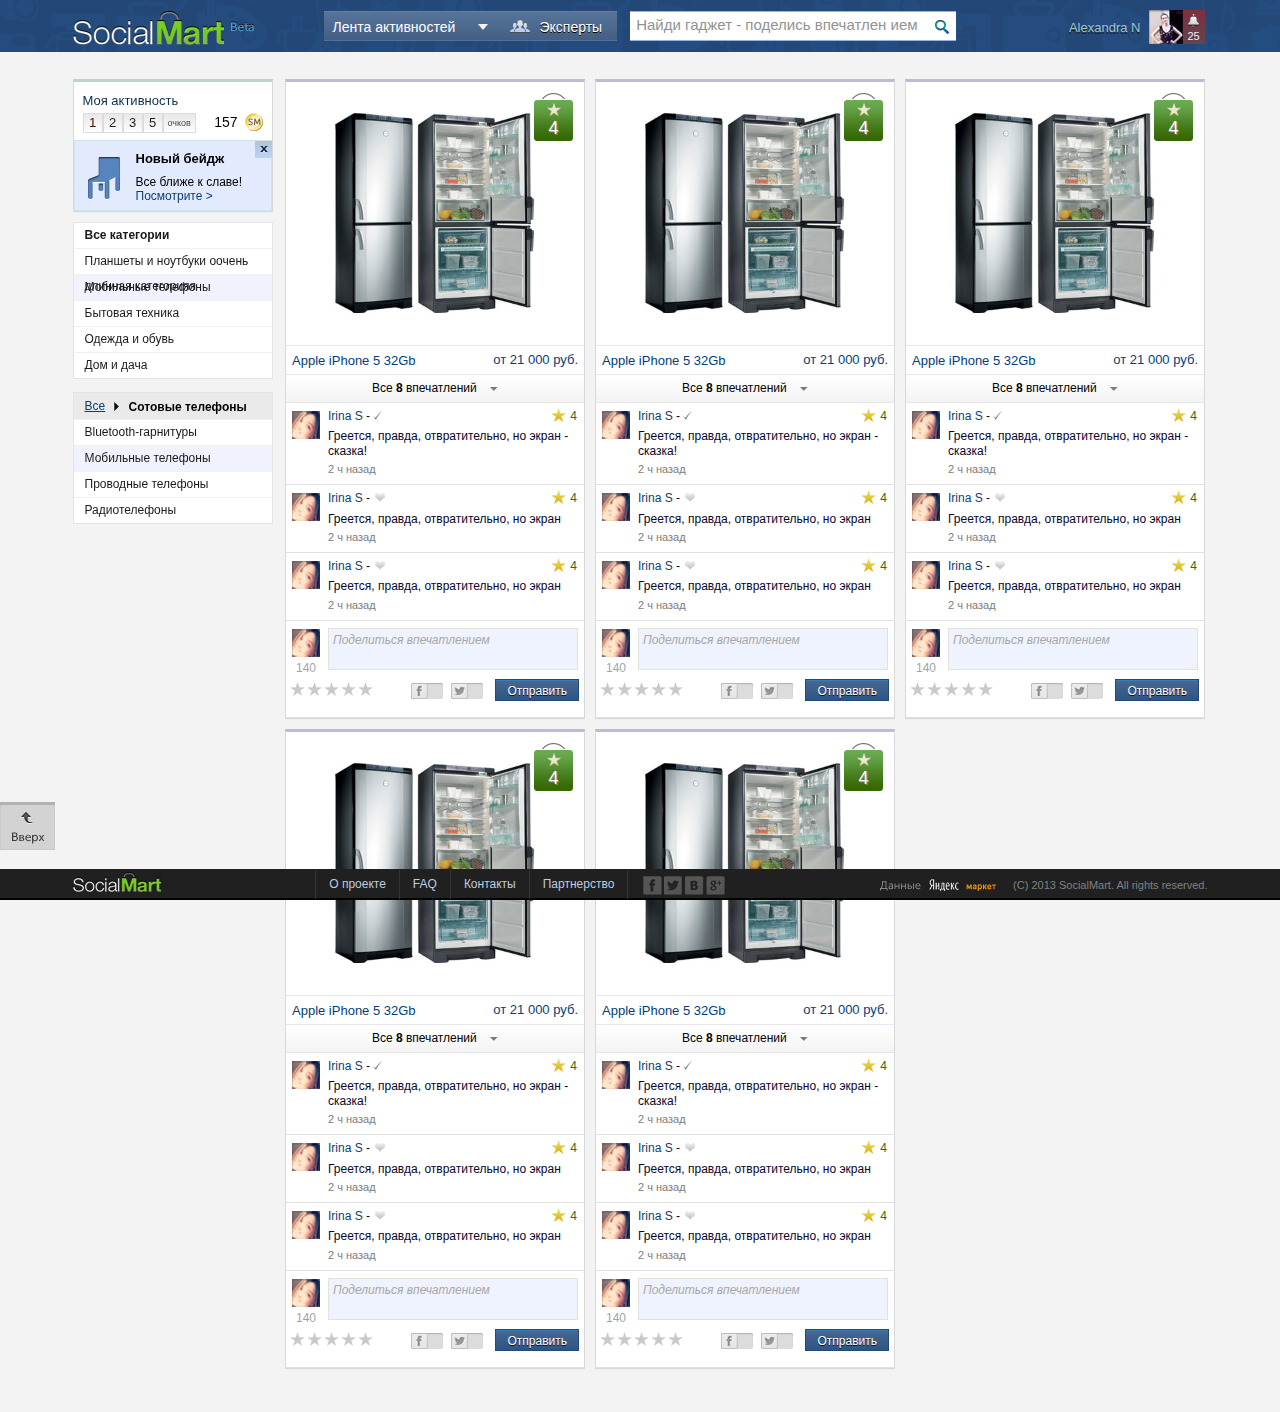
==== commit 444a4039: "fix long category bug" ====
--- a/index.html
+++ b/index.html
@@ -57,8 +57,8 @@
 
         <form class="search fl_l" action="#">
             <input data-provide="typeahead" data-items="4"
-                   data-source='["Alabama","Alaska","Arizona","Arkansas","California","Colorado","Connecticut","Delaware","Florida","Georgia","Hawaii","Idaho","Illinois","Indiana","Iowa","Kansas","Kentucky","Louisiana","Maine","Maryland","Massachusetts","Michigan","Minnesota","Mississippi","Missouri","Montana","Nebraska","Nevada","New Hampshire","New Jersey","New Mexico","New York","North Dakota","North Carolina","Ohio","Oklahoma","Oregon","Pennsylvania","Rhode Island","South Carolina","South Dakota","Tennessee","Texas","Utah","Vermont","Virginia","Washington","West Virginia","Wisconsin","Wyoming"]'
-                   type="text" placeholder="Найди гаджет - поделись впечатлением"/>
+                   data-source='["Alabamasssssssssssssssssssssssssssssssssss asd asd asd as da s assssssssssssssss asd as d","Alaska","Arizona","Arkansas","California","Colorado","Connecticut","Delaware","Florida","Georgia","Hawaii","Idaho","Illinois","Indiana","Iowa","Kansas","Kentucky","Louisiana","Maine","Maryland","Massachusetts","Michigan","Minnesota","Mississippi","Missouri","Montana","Nebraska","Nevada","New Hampshire","New Jersey","New Mexico","New York","North Dakota","North Carolina","Ohio","Oklahoma","Oregon","Pennsylvania","Rhode Island","South Carolina","South Dakota","Tennessee","Texas","Utah","Vermont","Virginia","Washington","West Virginia","Wisconsin","Wyoming"]'
+                   type="text" placeholder="Найди гаджет - поделись впечатлен ием"/>
             <input type="submit" value=""/>
         </form>
 
@@ -152,7 +152,7 @@
         </div>
         <ul class="nav_categories">
             <li><a href="#"><strong>Все категории</strong></a></li>
-            <li><a href="#">Планшеты и ноутбуки</a></li>
+            <li><a href="#">Планшеты и ноутбуки оочень длинная категорияя</a></li>
             <li><a href="#" class="active">Мобильные телефоны</a></li>
             <li><a href="#">Бытовая техника</a></li>
             <li><a href="#">Одежда и обувь</a></li>
@@ -1188,6 +1188,7 @@
 <script src="js/libs/jquery.placeholder.min.js"></script>
 <script src="js/libs/jquery.masonry.min.js"></script>
 <script src="js/libs/jquery.checkboxes.js"></script>
+<script src="js/libs/bootstrap-typeahead.js"></script>
 
 <script src="js/libs/jquery.scrollTo-min.js"></script>
 <script src="js/libs/jquery.rate.js"></script>
@@ -1197,6 +1198,7 @@
 <script src="js/libs/jquery.jscrollpane.min.js"></script>
 <script src="js/libs/jquery.fixed-sidebar.js"></script>
 <script src="js/libs/jquery.mousewheel.js"></script>
+<script src="js/libs/cusel-min-2.5.js"></script>
 <!-- scripts concatenated and minified via build script -->
 <script src="js/plugins.js"></script>
 <script src="js/script.js"></script>
--- a/css/style.css
+++ b/css/style.css
@@ -64,7 +64,7 @@
 
 strong { font-weight: 700; }
 
-body { font-family: "museo_sans"; font-size: 14px; min-width: 840px; background: #f3f3f3; -webkit-box-sizing: border-box; -moz-box-sizing: border-box; box-sizing: border-box; }
+body { font-family: Trebuchet MS, Arial; font-size: 14px; min-width: 840px; background: #f3f3f3; -webkit-box-sizing: border-box; -moz-box-sizing: border-box; box-sizing: border-box; }
 .lt-ie9 body { min-width: 1050px; }
 
 .wrapper, .content { min-width: 807px; max-width: 1135px; margin: 0 auto; padding: 0 10px; *zoom: 1; }
@@ -303,10 +303,10 @@
 
 .search, .ad-stuff-ya__search { position: relative; margin: 0 9px 0 0; display: -moz-inline-stack; display: inline-block; vertical-align: middle; *vertical-align: auto; zoom: 1; *display: inline; }
 .search input[type=text], .ad-stuff-ya__search input[type=text], .search .static__form textarea, .static__form .search textarea, .ad-stuff-ya__search .static__form textarea, .static__form .ad-stuff-ya__search textarea, .search .press-kit textarea, .press-kit .search textarea, .ad-stuff-ya__search .press-kit textarea, .press-kit .ad-stuff-ya__search textarea { width: 299px; padding: 0 21px 0 6px; border: 1px solid #92b3eb; border-left: 0; border-right: 0; height: 28px; line-height: 28px; font-style: normal; color: #929292; }
-.search input[type=text]::-webkit-input-placeholder, .ad-stuff-ya__search input[type=text]::-webkit-input-placeholder, .search .static__form textarea::-webkit-input-placeholder, .static__form .search textarea::-webkit-input-placeholder, .ad-stuff-ya__search .static__form textarea::-webkit-input-placeholder, .static__form .ad-stuff-ya__search textarea::-webkit-input-placeholder, .search .press-kit textarea::-webkit-input-placeholder, .press-kit .search textarea::-webkit-input-placeholder, .ad-stuff-ya__search .press-kit textarea::-webkit-input-placeholder, .press-kit .ad-stuff-ya__search textarea::-webkit-input-placeholder { font: normal 15px/29px "museo_sans"; color: #929292; }
-.search input[type=text]:-moz-placeholder, .ad-stuff-ya__search input[type=text]:-moz-placeholder, .search .static__form textarea:-moz-placeholder, .static__form .search textarea:-moz-placeholder, .ad-stuff-ya__search .static__form textarea:-moz-placeholder, .static__form .ad-stuff-ya__search textarea:-moz-placeholder, .search .press-kit textarea:-moz-placeholder, .press-kit .search textarea:-moz-placeholder, .ad-stuff-ya__search .press-kit textarea:-moz-placeholder, .press-kit .ad-stuff-ya__search textarea:-moz-placeholder { font: normal 15px/29px "museo_sans"; color: #929292; }
-.search input[type=text]:-ms-input-placeholder, .ad-stuff-ya__search input[type=text]:-ms-input-placeholder, .search .static__form textarea:-ms-input-placeholder, .static__form .search textarea:-ms-input-placeholder, .ad-stuff-ya__search .static__form textarea:-ms-input-placeholder, .static__form .ad-stuff-ya__search textarea:-ms-input-placeholder, .search .press-kit textarea:-ms-input-placeholder, .press-kit .search textarea:-ms-input-placeholder, .ad-stuff-ya__search .press-kit textarea:-ms-input-placeholder, .press-kit .ad-stuff-ya__search textarea:-ms-input-placeholder { font: normal 15px/29px "museo_sans"; color: #929292; }
-.search input[type=text].placeholder, .ad-stuff-ya__search input[type=text].placeholder, .search .static__form textarea.placeholder, .static__form .search textarea.placeholder, .ad-stuff-ya__search .static__form textarea.placeholder, .static__form .ad-stuff-ya__search textarea.placeholder, .search .press-kit textarea.placeholder, .press-kit .search textarea.placeholder, .ad-stuff-ya__search .press-kit textarea.placeholder, .press-kit .ad-stuff-ya__search textarea.placeholder { font: normal 15px/29px "museo_sans"; color: #929292; }
+.search input[type=text]::-webkit-input-placeholder, .ad-stuff-ya__search input[type=text]::-webkit-input-placeholder, .search .static__form textarea::-webkit-input-placeholder, .static__form .search textarea::-webkit-input-placeholder, .ad-stuff-ya__search .static__form textarea::-webkit-input-placeholder, .static__form .ad-stuff-ya__search textarea::-webkit-input-placeholder, .search .press-kit textarea::-webkit-input-placeholder, .press-kit .search textarea::-webkit-input-placeholder, .ad-stuff-ya__search .press-kit textarea::-webkit-input-placeholder, .press-kit .ad-stuff-ya__search textarea::-webkit-input-placeholder { font: normal 15px/29px Trebuchet MS, Arial; color: #929292; }
+.search input[type=text]:-moz-placeholder, .ad-stuff-ya__search input[type=text]:-moz-placeholder, .search .static__form textarea:-moz-placeholder, .static__form .search textarea:-moz-placeholder, .ad-stuff-ya__search .static__form textarea:-moz-placeholder, .static__form .ad-stuff-ya__search textarea:-moz-placeholder, .search .press-kit textarea:-moz-placeholder, .press-kit .search textarea:-moz-placeholder, .ad-stuff-ya__search .press-kit textarea:-moz-placeholder, .press-kit .ad-stuff-ya__search textarea:-moz-placeholder { font: normal 15px/29px Trebuchet MS, Arial; color: #929292; }
+.search input[type=text]:-ms-input-placeholder, .ad-stuff-ya__search input[type=text]:-ms-input-placeholder, .search .static__form textarea:-ms-input-placeholder, .static__form .search textarea:-ms-input-placeholder, .ad-stuff-ya__search .static__form textarea:-ms-input-placeholder, .static__form .ad-stuff-ya__search textarea:-ms-input-placeholder, .search .press-kit textarea:-ms-input-placeholder, .press-kit .search textarea:-ms-input-placeholder, .ad-stuff-ya__search .press-kit textarea:-ms-input-placeholder, .press-kit .ad-stuff-ya__search textarea:-ms-input-placeholder { font: normal 15px/29px Trebuchet MS, Arial; color: #929292; }
+.search input[type=text].placeholder, .ad-stuff-ya__search input[type=text].placeholder, .search .static__form textarea.placeholder, .static__form .search textarea.placeholder, .ad-stuff-ya__search .static__form textarea.placeholder, .static__form .ad-stuff-ya__search textarea.placeholder, .search .press-kit textarea.placeholder, .press-kit .search textarea.placeholder, .ad-stuff-ya__search .press-kit textarea.placeholder, .press-kit .ad-stuff-ya__search textarea.placeholder { font: normal 15px/29px Trebuchet MS, Arial; color: #929292; }
 .search input[type=submit], .ad-stuff-ya__search input[type=submit] { background-position: 0 -2275px; height: 14px; width: 14px; display: block; position: absolute; top: 9px; right: 7px; border: none; padding: 0; cursor: pointer; }
 
 .dropdown__checks { padding: 14px; line-height: normal; }
@@ -341,6 +341,8 @@
 .column-filter span { border-bottom: 1px solid #e6e8e9; height: 27px; line-height: 27px; color: #000; font-size: 13px !important; padding: 0 0 0 9px !important; }
 .column-filter span.cuselActive { background-image: -webkit-gradient(linear, 50% 0%, 50% 100%, color-stop(0%, #cff3c6), color-stop(100%, #e3f6e7)); background-image: -webkit-linear-gradient(top, #cff3c6, #e3f6e7); background-image: -moz-linear-gradient(top, #cff3c6, #e3f6e7); background-image: -o-linear-gradient(top, #cff3c6, #e3f6e7); background-image: linear-gradient(top, #cff3c6, #e3f6e7); -pie-background: linear-gradient(top, #cff3c6, #e3f6e7); background-image: -ms-linear-gradient(top, #cff3c6, #e3f6e7); }
 .column-filter .cuselFrameRight { background: none; width: 0; height: 0; border-left: 5px solid transparent; border-right: 5px solid transparent; border-top: 6px solid #f4f4f4; display: block; }
+
+.typeahead .autocomplete-suggestion { overflow: hidden; white-space: nowrap; }
 
 /***************************************************/
 /*      content
@@ -425,7 +427,7 @@
 
 .column-item__question-author { width: 169px; display: table-cell; height: 26px; vertical-align: middle; color: #002e58; font-size: 12px; cursor: pointer; }
 
-.column-item__question__text { color: #0a062b; font-size: 12px; padding: 6px 0; line-height: 1.1; }
+.column-item__question__text { color: #0a062b; font-size: 12px; padding: 6px 0; line-height: 1.2; }
 .column-item__question__text p { padding-top: 6px; }
 
 .column-item__question__rate { padding: 0 7px 0 3px; margin-left: 26px; position: relative; display: inline-block; font-size: 12px; line-height: 14px; color: #2e6b0a; }
@@ -448,11 +450,11 @@
 
 .column-item__answer__form { position: relative; margin-right: 6px; margin-top: 7px; }
 .column-item__answer__form input[type='submit'] { background-position: 0 -3930px; height: 9px; width: 12px; border: none; display: block; padding: 0; z-index: 11; position: absolute; right: 10px; top: 7px; cursor: pointer; }
-.column-item__answer__form .textarea { border: 1px solid #e3e1db !important; background: #eff3ff; overflow: hidden; resize: none; width: 250px !important; min-height: 42px; color: #747474; font: normal 12px "museo_sans"; -webkit-box-sizing: border-box; -moz-box-sizing: border-box; box-sizing: border-box; position: relative; z-index: 2; word-break: break-all; padding: 4px; }
+.column-item__answer__form .textarea { border: 1px solid #e3e1db !important; background: #eff3ff; overflow: hidden; resize: none; width: 250px !important; min-height: 42px; color: #747474; font: normal 12px Trebuchet MS, Arial; -webkit-box-sizing: border-box; -moz-box-sizing: border-box; box-sizing: border-box; position: relative; z-index: 2; word-break: break-all; padding: 4px; }
 .column-item__answer__form .textarea:focus { border: 1px solid #e4d9b5; }
-.column-item__answer__form .textarea::-webkit-input-placeholder { color: #a7a7a7; font: italic 12px "museo_sans"; }
-.column-item__answer__form .textarea:-moz-placeholder { color: #a7a7a7; font: italic 12px "museo_sans"; }
-.column-item__answer__form .textarea.placeholder { color: #a7a7a7; font: italic 12px "museo_sans"; }
+.column-item__answer__form .textarea::-webkit-input-placeholder { color: #a7a7a7; font: italic 12px Trebuchet MS, Arial; }
+.column-item__answer__form .textarea:-moz-placeholder { color: #a7a7a7; font: italic 12px Trebuchet MS, Arial; }
+.column-item__answer__form .textarea.placeholder { color: #a7a7a7; font: italic 12px Trebuchet MS, Arial; }
 
 .column-item__show-all-answers { height: 27px; line-height: 27px; text-align: center; background-image: -webkit-gradient(linear, 50% 0%, 50% 100%, color-stop(0%, #ffffff), color-stop(100%, #f3f3f3)); background-image: -webkit-linear-gradient(top, #ffffff, #f3f3f3); background-image: -moz-linear-gradient(top, #ffffff, #f3f3f3); background-image: -o-linear-gradient(top, #ffffff, #f3f3f3); background-image: linear-gradient(top, #ffffff, #f3f3f3); -pie-background: linear-gradient(top, #ffffff, #f3f3f3); background-image: -ms-linear-gradient(top, #ffffff, #f3f3f3); behavior: url(PIE.htc); position: relative; border-bottom: 1px solid #e6e6e6; font-size: 12px; color: #000; cursor: pointer; }
 .column-item__show-all-answers:hover { background-image: -webkit-gradient(linear, 50% 0%, 50% 100%, color-stop(0%, #ededed), color-stop(100%, #eaeaea)); background-image: -webkit-linear-gradient(top, #ededed, #eaeaea); background-image: -moz-linear-gradient(top, #ededed, #eaeaea); background-image: -o-linear-gradient(top, #ededed, #eaeaea); background-image: linear-gradient(top, #ededed, #eaeaea); -pie-background: linear-gradient(top, #ededed, #eaeaea); background-image: -ms-linear-gradient(top, #ededed, #eaeaea); }
@@ -523,7 +525,7 @@
 .recomendation .column-item__title { margin-bottom: 0 !important; }
 .recomendation .product-rate, .recomendation .product-rate_big { margin: 3px 0; }
 
-.column-item__answer__send { border: 1px solid #23497b; behavior: url(PIE.htc); position: relative; height: 22px; line-height: 22px; background-image: -webkit-gradient(linear, 50% 0%, 50% 100%, color-stop(0%, #476891), color-stop(100%, #2e5585)); background-image: -webkit-linear-gradient(top, #476891, #2e5585); background-image: -moz-linear-gradient(top, #476891, #2e5585); background-image: -o-linear-gradient(top, #476891, #2e5585); background-image: linear-gradient(top, #476891, #2e5585); -pie-background: linear-gradient(top, #476891, #2e5585); background-image: -ms-linear-gradient(top, #476891, #2e5585); -webkit-box-shadow: 0px 1px 0px #347eba inset; -moz-box-shadow: 0px 1px 0px #347eba inset; box-shadow: 0px 1px 0px #347eba inset; color: #fff; text-shadow: 0 1px 0 #070c12; font-size: 12px; font-family: "museo_sans"; display: inline-block; padding: 0 11px; width: auto; cursor: pointer; }
+.column-item__answer__send { border: 1px solid #23497b; behavior: url(PIE.htc); position: relative; height: 22px; line-height: 22px; background-image: -webkit-gradient(linear, 50% 0%, 50% 100%, color-stop(0%, #476891), color-stop(100%, #2e5585)); background-image: -webkit-linear-gradient(top, #476891, #2e5585); background-image: -moz-linear-gradient(top, #476891, #2e5585); background-image: -o-linear-gradient(top, #476891, #2e5585); background-image: linear-gradient(top, #476891, #2e5585); -pie-background: linear-gradient(top, #476891, #2e5585); background-image: -ms-linear-gradient(top, #476891, #2e5585); -webkit-box-shadow: 0px 1px 0px #347eba inset; -moz-box-shadow: 0px 1px 0px #347eba inset; box-shadow: 0px 1px 0px #347eba inset; color: #fff; text-shadow: 0 1px 0 #070c12; font-size: 12px; font-family: Trebuchet MS, Arial; display: inline-block; padding: 0 11px; width: auto; cursor: pointer; }
 .column-item__answer__send:hover { background-image: -webkit-gradient(linear, 50% 0%, 50% 100%, color-stop(0%, #2e5585), color-stop(100%, #476891)); background-image: -webkit-linear-gradient(top, #2e5585, #476891); background-image: -moz-linear-gradient(top, #2e5585, #476891); background-image: -o-linear-gradient(top, #2e5585, #476891); background-image: linear-gradient(top, #2e5585, #476891); -pie-background: linear-gradient(top, #2e5585, #476891); background-image: -ms-linear-gradient(top, #2e5585, #476891); }
 .column-item__answer__send:active { background: #476891; -webkit-box-shadow: 0px 0px 0px #347eba; -moz-box-shadow: 0px 0px 0px #347eba; box-shadow: 0px 0px 0px #347eba; }
 
@@ -618,10 +620,10 @@
 .ad-stuff-list h2 { font-size: 13px; font-weight: 300; color: #282828; height: 20px; width: 115px; max-width: 115px; display: table-cell; vertical-align: middle; text-align: left; padding: 0 10px; }
 
 .question__form label, .unit-question__footer label { font-size: 13px; font-weight: 700; padding-left: 3px; }
-.question__form textarea, .unit-question__footer textarea { -webkit-box-sizing: border-box; -moz-box-sizing: border-box; box-sizing: border-box; width: 437px; height: 138px; padding: 9px; margin: 10px 0; display: block; resize: none; overflow: hidden; font: normal 13px "museo_sans"; color: #828282; border: 1px solid #dbdcdc; }
-.question__form textarea::-webkit-input-placeholder, .unit-question__footer textarea::-webkit-input-placeholder { color: #828282; font: normal 13px "museo_sans"; }
-.question__form textarea:-moz-placeholder, .unit-question__footer textarea:-moz-placeholder { color: #828282; font: normal 13px "museo_sans"; }
-.question__form textarea.placeholder, .unit-question__footer textarea.placeholder { color: #828282; font: normal 13px "museo_sans"; }
+.question__form textarea, .unit-question__footer textarea { -webkit-box-sizing: border-box; -moz-box-sizing: border-box; box-sizing: border-box; width: 437px; height: 138px; padding: 9px; margin: 10px 0; display: block; resize: none; overflow: hidden; font: normal 13px Trebuchet MS, Arial; color: #828282; border: 1px solid #dbdcdc; }
+.question__form textarea::-webkit-input-placeholder, .unit-question__footer textarea::-webkit-input-placeholder { color: #828282; font: normal 13px Trebuchet MS, Arial; }
+.question__form textarea:-moz-placeholder, .unit-question__footer textarea:-moz-placeholder { color: #828282; font: normal 13px Trebuchet MS, Arial; }
+.question__form textarea.placeholder, .unit-question__footer textarea.placeholder { color: #828282; font: normal 13px Trebuchet MS, Arial; }
 .question__form input[type=submit], .unit-question__footer input[type=submit] { background-position: 0 -933px; height: 31px; width: 117px; cursor: pointer; display: block; padding: 0; outline: 0; border: none; }
 .question__form input[type=submit]:hover, .unit-question__footer input[type=submit]:hover { background-position: 0 -979px; height: 31px; width: 117px; }
 .question__form input[type=submit]:active, .unit-question__footer input[type=submit]:active { background-position: 0 -887px; height: 31px; width: 117px; }
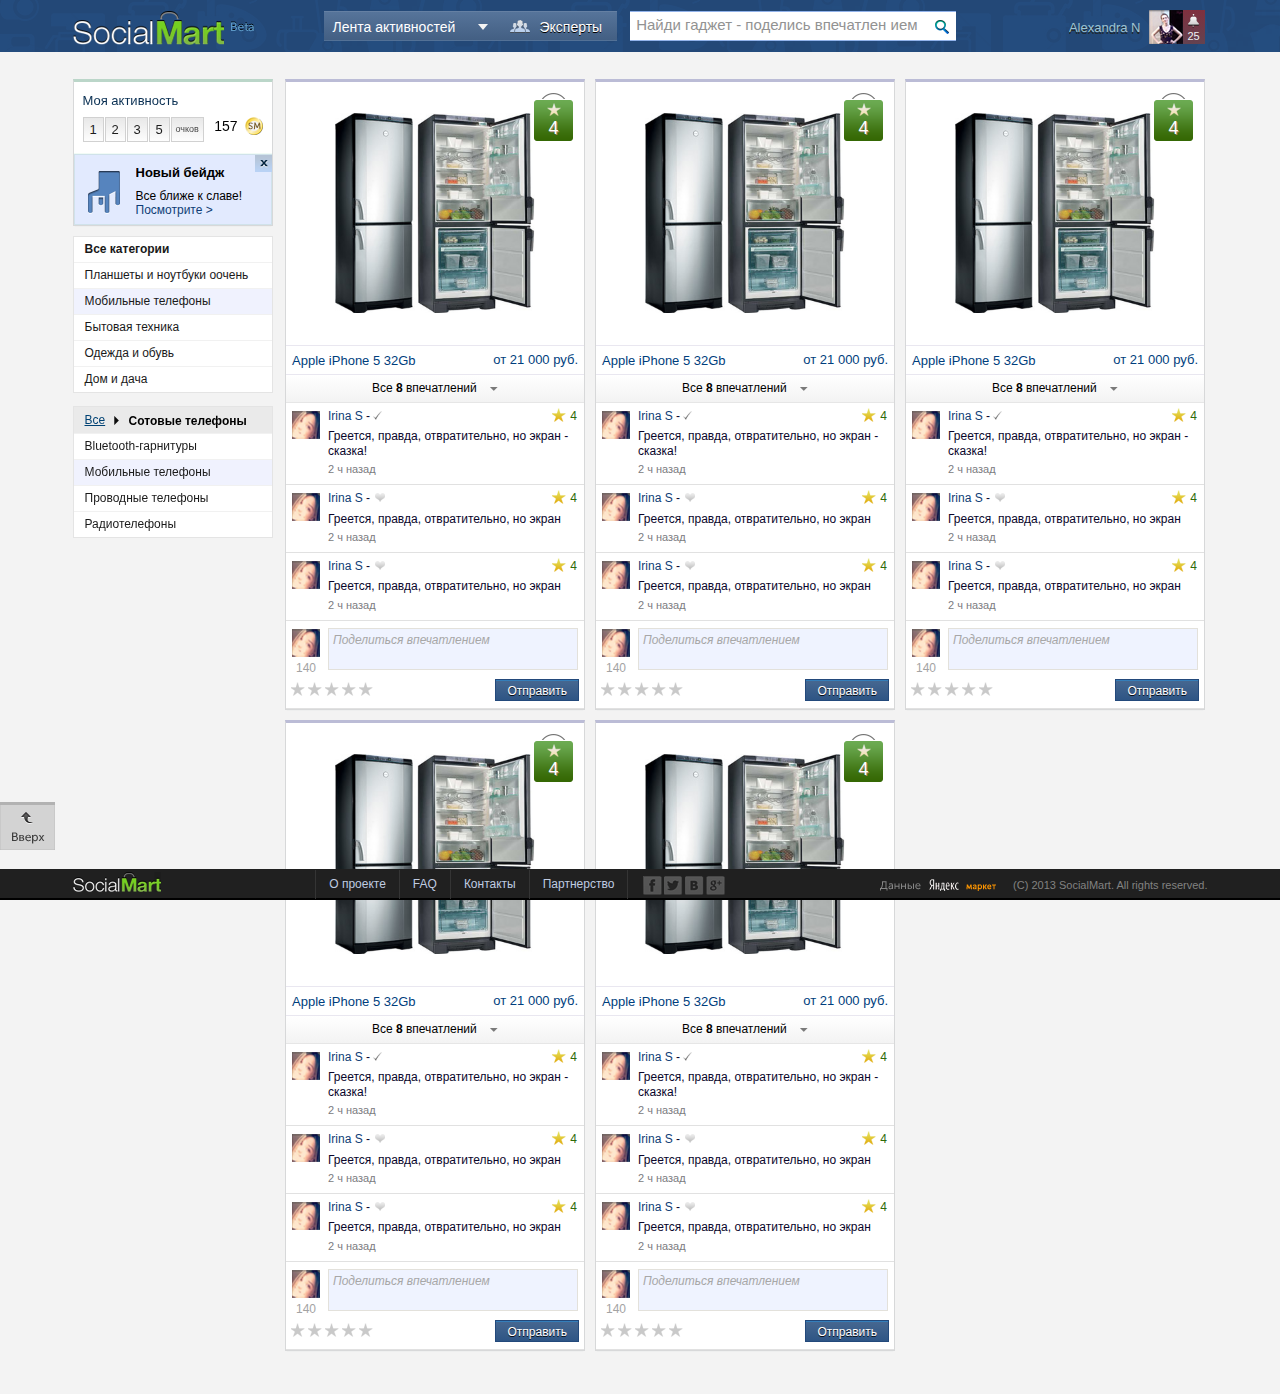
==== commit 8233ebd3: "modified user widget in sidebar" ====
--- a/index.html
+++ b/index.html
@@ -116,11 +116,9 @@
                     <span class="fl_r">Гуру</span>
                     <span class="profile-widget__state__divider"><i></i></span>
                 </span>
-                <span class="profile-widget__progress-bar__line"><span style="width:50%;"></span></span>
-                <span class="profile-widget__progress-bar__info">
-                    <span class="fl_l">0</span>
-                    <span class="fl_r">650</span>
-                    <span class="current">567</span>
+                <span class="profile-widget__progress-bar__line">
+                    <span style="width:50%;"></span>
+                    <i class="profile-widget__progress-bar__info">1280</i>
                 </span>
             </div>
             <div class="profile-widget__badge">
--- a/css/style.css
+++ b/css/style.css
@@ -1,1359 +1,5544 @@
-* { outline: none; }
-
-.ir { display: block; border: 0; text-indent: -999em; overflow: hidden; background-color: transparent; background-repeat: no-repeat; text-align: left; direction: ltr; *line-height: 0; }
-.ir br { display: none; }
-
-.hidden { display: none !important; visibility: hidden; }
-
-.visuallyhidden { border: 0; clip: rect(0 0 0 0); height: 1px; margin: -1px; overflow: hidden; padding: 0; position: absolute; width: 1px; }
-.visuallyhidden.focusable:active, .visuallyhidden.focusable:focus { clip: auto; height: auto; margin: 0; overflow: visible; position: static; width: auto; }
-
-.invisible { visibility: hidden; }
-
-.clearfix:before, .content:before, .column-item__info:before, .column-item__answer:before, .profile-widget__user:before, .profile-widget__state:before, .question:before, .unit-question-recomend-popup:before, .question__form__nav-bar:before, .product:before, .impressions__head:before, .review__head:before, .review__body:before, .static__form:before, .press-kit:before, .p404__in:before, .p404__footer:before, .p404__cats__list:before, .clearfix:after, .content:after, .column-item__info:after, .column-item__answer:after, .profile-widget__user:after, .profile-widget__state:after, .question:after, .unit-question-recomend-popup:after, .question__form__nav-bar:after, .product:after, .impressions__head:after, .review__head:after, .review__body:after, .static__form:after, .press-kit:after, .p404__in:after, .p404__footer:after, .p404__cats__list:after { content: ""; display: table; }
-.clearfix:after, .content:after, .column-item__info:after, .column-item__answer:after, .profile-widget__user:after, .profile-widget__state:after, .question:after, .unit-question-recomend-popup:after, .question__form__nav-bar:after, .product:after, .impressions__head:after, .review__head:after, .review__body:after, .static__form:after, .press-kit:after, .p404__in:after, .p404__footer:after, .p404__cats__list:after { clear: both; }
-.clearfix, .content, .column-item__info, .column-item__answer, .profile-widget__user, .profile-widget__state, .question, .unit-question-recomend-popup, .question__form__nav-bar, .product, .impressions__head, .review__head, .review__body, .static__form, .press-kit, .p404__in, .p404__footer, .p404__cats__list { *zoom: 1; }
-
-.chromeframe { margin: 0.2em 0; background: #ccc; color: black; padding: 0.2em 0; }
-
-html, body, div, span, applet, object, iframe, h1, h2, h3, h4, h5, h6, p, blockquote, pre, a, abbr, acronym, address, big, cite, code, del, dfn, em, img, ins, kbd, q, s, samp, small, strike, strong, sub, sup, tt, var, b, u, i, center, dl, dt, dd, ol, ul, li, fieldset, form, label, legend, table, caption, tbody, tfoot, thead, tr, th, td, article, aside, canvas, details, embed, figure, figcaption, footer, header, hgroup, menu, nav, output, ruby, section, summary, time, mark, audio, video { margin: 0; padding: 0; border: 0; font: inherit; font-size: 100%; vertical-align: baseline; }
-
-html { line-height: 1; }
-
-ol, ul { list-style: none; }
-
-table { border-collapse: collapse; border-spacing: 0; }
-
-caption, th, td { text-align: left; font-weight: normal; vertical-align: middle; }
-
-q, blockquote { quotes: none; }
-q:before, q:after, blockquote:before, blockquote:after { content: ""; content: none; }
-
-a img { border: none; }
-
-article, aside, details, figcaption, figure, footer, header, hgroup, menu, nav, section, summary { display: block; }
-
-a { color: #0f3d75; }
-a:hover { text-decoration: none; }
-
-.db { display: block !important; }
-
-.fl_l { float: left !important; }
-
-.fl_r { float: right !important; }
-
-.center { overflow: hidden; }
-
-.tac { text-align: center; }
-
-.db { display: block; }
-
-.dib { display: -moz-inline-stack; display: inline-block; vertical-align: middle; *vertical-align: auto; zoom: 1; *display: inline; }
-
-.pr { position: relative; }
-
-.w330 { width: 330px !important; }
-
-.visible { display: block !important; visibility: visible !important; filter: progid:DXImageTransform.Microsoft.Alpha(Opacity=100); opacity: 1; }
-
-@font-face { font-family: 'museo_sans'; src: url("fonts/exljbris_-_museosanscyrl-500-webfont.eot"); src: url("fonts/exljbris_-_museosanscyrl-500-webfont.eot?#iefix") format("embedded-opentype"), url("fonts/exljbris_-_museosanscyrl-500-webfont.woff") format("woff"), url("fonts/exljbris_-_museosanscyrl-500-webfont.ttf") format("truetype"), url("fonts/exljbris_-_museosanscyrl-500-webfont.svg#museo_sans_cyrl_500regular") format("svg"); font-weight: normal; font-style: normal; }
-
-@font-face { font-family: 'EpsilonCTT'; src: url("fonts/epsil.eot"); src: url("fonts/epsil.eot") format("embedded-opentype"), url("fonts/epsil.woff") format("woff"), url("fonts/epsil.ttf") format("truetype"), url("fonts/epsil.svg#EpsilonCTTNormal") format("svg"); }
-
-.images-sprite, .to-top, .to-top:hover, .to-top:active, .ico_info, .ico_info:hover, .ico_heart, .ico_heart:hover, .ico_heart:active, .ico_heart2, .ico_question, .ico_question2, .ico_soc-fb, .ico_soc-fb:hover, .ico_soc-fb:active, .ico_soc-twitter, .ico_soc-twitter:hover, .ico_soc-twitter:active, .ico_soc-vk, .ico_soc-vk:hover, .ico_soc-vk:active, .ico_heart-big, .ico_heart-big:hover, .ico_heart-big:active, .ico_heart-big2, .ico_popup-big, .ico_popup-big:hover, .ico_popup-big:active, .ico_info-big, .ico_info-big:hover, .ico_info-big:active, .ico_info-big2, .ico_vote-up, .ico_vote-up:hover, .ico_vote-up:active, .ico_vote-down, .ico_vote-down:hover, .ico_vote-down:active, .ico_vote-comments, .ico_popup, .ico_popup:hover, .ico_complaint, .ico_complaint:hover, .ico_complaint:active, .ico_down, .ico_up, .ico_hint, .ico_settings, .ico_yam, .ico_soc-fb_white, .ico_soc-twitter_white, .ico_soc-vk_white, .ico_soc-g_white, .ico_product-soc__fb, .ico_product-soc__twitter, .ico_product-soc__vk, .ico_dialog, .ico_dialog2, .ico_friends, .ico_award, .ico_recomend, .ico_edit, .ico_edit2, .ico_delete, .ico_heart_s, .ico_has_s, .ico_has_sw, .ico_answer, .ico_share, .ico_alert, .ico_basket, .ico_comments_w, .ico_review, .ico_heart_sw, .logo, .profile__user-pic-rate__ico, .profile__nav-plus, .arr-down, .ask-question:after, .search input[type=submit], .ad-stuff-ya__search input[type=submit], .niceCheck, .niceChecked, .expert-btn:before, .column-item__rate_green, .column-item__rate_orange, .column-item__rate_red, .column-item__answer__form input[type='submit'], .profile-widget__sm-points:after, .profile-widget__state__divider:after, .profile-widget__badge, .profile-widget__badge__close, .cuselFrameRight, .jpopup_close, .notify__close, .question__form input[type=submit], .unit-question__footer input[type=submit], .question__form input[type=submit]:hover, .unit-question__footer input[type=submit]:hover, .question__form input[type=submit]:active, .unit-question__footer input[type=submit]:active, .niceCheck__bd .niceCheck, .niceCheck__bd .niceChecked, .ad-stuff-list__close, .unit-question-recomend-popup__close, .unit-question__arr_l, .unit-question__arr_r, .welcome .jpopup_close, .welcome .notify__close, .breadcrumbs li:before, .where-to-buy:after, .go-to-yad:after, .user-carousel__arr_l, .user-carousel__arr_r, .nav_categories__head a:after, .btn:after, .btn_welcome:after, .btn_green:after, .btn_fb, .btn_fb2, .btn_vk, .btn_vk2, .onboarding__slider__prev, .onboarding__slider__next, .onboarding__slider__prev:hover, .onboarding__slider__next:hover, .static__form h2:before, .press-kit h2:before, .press-kit__download:before, .footer__logo, .yad-data, .tutorial__item1 .tutorial__arrow, .tutorial__item2 .tutorial__arrow, .tutorial__item3 .tutorial__arrow, .tutorial__item4 .tutorial__arrow, .tutorial__item5 .tutorial__arrow, .ico_tutorial-close { background: url('../images/images-sac62f1d221.png') no-repeat; }
-
-strong { font-weight: 700; }
-
-body { font-family: Trebuchet MS, Arial; font-size: 14px; min-width: 840px; background: #f3f3f3; -webkit-box-sizing: border-box; -moz-box-sizing: border-box; box-sizing: border-box; }
-.lt-ie9 body { min-width: 1050px; }
-
-.wrapper, .content { min-width: 807px; max-width: 1135px; margin: 0 auto; padding: 0 10px; *zoom: 1; }
-.wrapper:before, .content:before, .wrapper:after, .content:after { content: ""; display: table; }
-.wrapper:after, .content:after { clear: both; }
-.lt-ie9 .wrapper, .lt-ie9 .content { min-width: 1050px; }
-
-.nav, .nav_hor, .nav_header, .nav_header2, .column-item__img__nav, .product-soc, .catalog__item__nav, .column-item__question__soc, .column-item__vote-nav, .ad-stuff-list, .ico_soc-toggler__nav, .breadcrumbs, .tabs__nav, .tabs__nav_blue, .impressions__filter, .review__filter, .impressions__nav, .nav_catalog-sort, .quest_nav, .footer_nav, .footer_nav-soc, .profile__nav, .dropdown__nav, .dropdown__checks, .where-to-buy__towns, .nav_categories, .nav_categories2, .sidebar__nav, .news { list-style: none; *zoom: 1; }
-.nav:before, .nav_hor:before, .nav_header:before, .nav_header2:before, .column-item__img__nav:before, .product-soc:before, .catalog__item__nav:before, .column-item__question__soc:before, .column-item__vote-nav:before, .ad-stuff-list:before, .ico_soc-toggler__nav:before, .breadcrumbs:before, .tabs__nav:before, .tabs__nav_blue:before, .impressions__filter:before, .review__filter:before, .impressions__nav:before, .nav_catalog-sort:before, .quest_nav:before, .footer_nav:before, .footer_nav-soc:before, .profile__nav:before, .dropdown__nav:before, .dropdown__checks:before, .where-to-buy__towns:before, .nav_categories:before, .nav_categories2:before, .sidebar__nav:before, .news:before, .nav:after, .nav_hor:after, .nav_header:after, .nav_header2:after, .column-item__img__nav:after, .product-soc:after, .catalog__item__nav:after, .column-item__question__soc:after, .column-item__vote-nav:after, .ad-stuff-list:after, .ico_soc-toggler__nav:after, .breadcrumbs:after, .tabs__nav:after, .tabs__nav_blue:after, .impressions__filter:after, .review__filter:after, .impressions__nav:after, .nav_catalog-sort:after, .quest_nav:after, .footer_nav:after, .footer_nav-soc:after, .profile__nav:after, .dropdown__nav:after, .dropdown__checks:after, .where-to-buy__towns:after, .nav_categories:after, .nav_categories2:after, .sidebar__nav:after, .news:after { content: ""; display: table; }
-.nav:after, .nav_hor:after, .nav_header:after, .nav_header2:after, .column-item__img__nav:after, .product-soc:after, .catalog__item__nav:after, .column-item__question__soc:after, .column-item__vote-nav:after, .ad-stuff-list:after, .ico_soc-toggler__nav:after, .breadcrumbs:after, .tabs__nav:after, .tabs__nav_blue:after, .impressions__filter:after, .review__filter:after, .impressions__nav:after, .nav_catalog-sort:after, .quest_nav:after, .footer_nav:after, .footer_nav-soc:after, .profile__nav:after, .dropdown__nav:after, .dropdown__checks:after, .where-to-buy__towns:after, .nav_categories:after, .nav_categories2:after, .sidebar__nav:after, .news:after { clear: both; }
-.nav a, .nav_hor a, .nav_header a, .nav_header2 a, .column-item__img__nav a, .product-soc a, .catalog__item__nav a, .column-item__question__soc a, .column-item__vote-nav a, .ad-stuff-list a, .ico_soc-toggler__nav a, .breadcrumbs a, .tabs__nav a, .tabs__nav_blue a, .impressions__filter a, .review__filter a, .impressions__nav a, .nav_catalog-sort a, .quest_nav a, .footer_nav a, .footer_nav-soc a, .profile__nav a, .dropdown__nav a, .dropdown__checks a, .where-to-buy__towns a, .nav_categories a, .nav_categories2 a, .sidebar__nav a, .news a { text-decoration: none; }
-
-.nav_hor, .nav_header, .nav_header2, .column-item__img__nav, .product-soc, .catalog__item__nav, .column-item__question__soc, .column-item__vote-nav, .ad-stuff-list, .ico_soc-toggler__nav, .breadcrumbs, .tabs__nav, .tabs__nav_blue, .impressions__filter, .review__filter, .impressions__nav, .nav_catalog-sort, .quest_nav, .footer_nav, .footer_nav-soc { margin: 0; padding: 0; border: 0; *zoom: 1; }
-.nav_hor:before, .nav_header:before, .nav_header2:before, .column-item__img__nav:before, .product-soc:before, .catalog__item__nav:before, .column-item__question__soc:before, .column-item__vote-nav:before, .ad-stuff-list:before, .ico_soc-toggler__nav:before, .breadcrumbs:before, .tabs__nav:before, .tabs__nav_blue:before, .impressions__filter:before, .review__filter:before, .impressions__nav:before, .nav_catalog-sort:before, .quest_nav:before, .footer_nav:before, .footer_nav-soc:before, .nav_hor:after, .nav_header:after, .nav_header2:after, .column-item__img__nav:after, .product-soc:after, .catalog__item__nav:after, .column-item__question__soc:after, .column-item__vote-nav:after, .ad-stuff-list:after, .ico_soc-toggler__nav:after, .breadcrumbs:after, .tabs__nav:after, .tabs__nav_blue:after, .impressions__filter:after, .review__filter:after, .impressions__nav:after, .nav_catalog-sort:after, .quest_nav:after, .footer_nav:after, .footer_nav-soc:after { content: ""; display: table; }
-.nav_hor:after, .nav_header:after, .nav_header2:after, .column-item__img__nav:after, .product-soc:after, .catalog__item__nav:after, .column-item__question__soc:after, .column-item__vote-nav:after, .ad-stuff-list:after, .ico_soc-toggler__nav:after, .breadcrumbs:after, .tabs__nav:after, .tabs__nav_blue:after, .impressions__filter:after, .review__filter:after, .impressions__nav:after, .nav_catalog-sort:after, .quest_nav:after, .footer_nav:after, .footer_nav-soc:after { clear: both; }
-.nav_hor li, .nav_header li, .nav_header2 li, .column-item__img__nav li, .product-soc li, .catalog__item__nav li, .column-item__question__soc li, .column-item__vote-nav li, .ad-stuff-list li, .ico_soc-toggler__nav li, .breadcrumbs li, .tabs__nav li, .tabs__nav_blue li, .impressions__filter li, .review__filter li, .impressions__nav li, .nav_catalog-sort li, .quest_nav li, .footer_nav li, .footer_nav-soc li { list-style-image: none; list-style-type: none; margin-left: 0; white-space: nowrap; display: inline; float: left; padding-left: 4px; padding-right: 4px; }
-.nav_hor li:first-child, .nav_header li:first-child, .nav_header2 li:first-child, .column-item__img__nav li:first-child, .product-soc li:first-child, .catalog__item__nav li:first-child, .column-item__question__soc li:first-child, .column-item__vote-nav li:first-child, .ad-stuff-list li:first-child, .ico_soc-toggler__nav li:first-child, .breadcrumbs li:first-child, .tabs__nav li:first-child, .tabs__nav_blue li:first-child, .impressions__filter li:first-child, .review__filter li:first-child, .impressions__nav li:first-child, .nav_catalog-sort li:first-child, .quest_nav li:first-child, .footer_nav li:first-child, .footer_nav-soc li:first-child, .nav_hor li.first, .nav_header li.first, .nav_header2 li.first, .column-item__img__nav li.first, .product-soc li.first, .catalog__item__nav li.first, .column-item__question__soc li.first, .column-item__vote-nav li.first, .ad-stuff-list li.first, .ico_soc-toggler__nav li.first, .breadcrumbs li.first, .tabs__nav li.first, .tabs__nav_blue li.first, .impressions__filter li.first, .review__filter li.first, .impressions__nav li.first, .nav_catalog-sort li.first, .quest_nav li.first, .footer_nav li.first, .footer_nav-soc li.first { padding-left: 0; }
-.nav_hor li:last-child, .nav_header li:last-child, .nav_header2 li:last-child, .column-item__img__nav li:last-child, .product-soc li:last-child, .catalog__item__nav li:last-child, .column-item__question__soc li:last-child, .column-item__vote-nav li:last-child, .ad-stuff-list li:last-child, .ico_soc-toggler__nav li:last-child, .breadcrumbs li:last-child, .tabs__nav li:last-child, .tabs__nav_blue li:last-child, .impressions__filter li:last-child, .review__filter li:last-child, .impressions__nav li:last-child, .nav_catalog-sort li:last-child, .quest_nav li:last-child, .footer_nav li:last-child, .footer_nav-soc li:last-child { padding-right: 0; }
-.nav_hor li.last, .nav_header li.last, .nav_header2 li.last, .column-item__img__nav li.last, .product-soc li.last, .catalog__item__nav li.last, .column-item__question__soc li.last, .column-item__vote-nav li.last, .ad-stuff-list li.last, .ico_soc-toggler__nav li.last, .breadcrumbs li.last, .tabs__nav li.last, .tabs__nav_blue li.last, .impressions__filter li.last, .review__filter li.last, .impressions__nav li.last, .nav_catalog-sort li.last, .quest_nav li.last, .footer_nav li.last, .footer_nav-soc li.last { padding-right: 0; }
-
-*[data-toggle] { display: none; }
-
-::-webkit-input-placeholder { color: #999; font-size: 14px; font-style: italic; }
-
-:-moz-placeholder { color: #999; font-size: 14px; font-style: italic; }
-
-.placeholder { color: #999; font-size: 14px; font-style: italic; }
-
-.clearfix, .content, .column-item__info, .column-item__answer, .profile-widget__user, .profile-widget__state, .question, .unit-question-recomend-popup, .question__form__nav-bar, .product, .impressions__head, .review__head, .review__body, .static__form, .press-kit, .p404__in, .p404__footer, .p404__cats__list { *zoom: 1; }
-.clearfix:before, .content:before, .column-item__info:before, .column-item__answer:before, .profile-widget__user:before, .profile-widget__state:before, .question:before, .unit-question-recomend-popup:before, .question__form__nav-bar:before, .product:before, .impressions__head:before, .review__head:before, .review__body:before, .static__form:before, .press-kit:before, .p404__in:before, .p404__footer:before, .p404__cats__list:before, .clearfix:after, .content:after, .column-item__info:after, .column-item__answer:after, .profile-widget__user:after, .profile-widget__state:after, .question:after, .unit-question-recomend-popup:after, .question__form__nav-bar:after, .product:after, .impressions__head:after, .review__head:after, .review__body:after, .static__form:after, .press-kit:after, .p404__in:after, .p404__footer:after, .p404__cats__list:after { content: ""; display: table; }
-.clearfix:after, .content:after, .column-item__info:after, .column-item__answer:after, .profile-widget__user:after, .profile-widget__state:after, .question:after, .unit-question-recomend-popup:after, .question__form__nav-bar:after, .product:after, .impressions__head:after, .review__head:after, .review__body:after, .static__form:after, .press-kit:after, .p404__in:after, .p404__footer:after, .p404__cats__list:after { clear: both; }
-
-.to-top { background-position: 0 -1121px; height: 48px; width: 55px; display: block; position: fixed; bottom: 50px; z-index: 26; }
-.to-top:hover { background-position: 0 -540px; height: 48px; width: 55px; }
-.to-top:active { background-position: 0 -1025px; height: 48px; width: 55px; }
-
-h3 { font-weight: 700; font-size: 13px; padding: 0 0 14px 0; }
-
-.w_215 { width: 215px; }
-
-.mr_13 { margin-right: 13px !important; }
-
-.ml_13 { margin-left: 13px !important; }
-
-.ico_info { background-position: 0 -2706px; height: 15px; width: 14px; display: inline-block; cursor: pointer; margin: 0 2px; }
-.ico_info:hover { background-position: 0 -2304px; height: 15px; width: 14px; }
-
-.ico_heart { background-position: 0 -4097px; height: 9px; width: 10px; display: inline-block; cursor: pointer; margin: 0 2px; }
-.ico_heart:hover { background-position: 0 -4073px; height: 9px; width: 10px; }
-.ico_heart:active { background-position: 0 -4049px; height: 9px; width: 10px; }
-
-.ico_heart2 { background-position: 0 -3334px; height: 9px; width: 10px; display: inline-block; margin: 0 4px 0 0; }
-
-.ico_question, .ico_question2 { margin: 0 5px 0 2px; color: transparent; font-size: 0; background-position: 0 -3142px; height: 10px; width: 11px; display: -moz-inline-stack; display: inline-block; vertical-align: middle; *vertical-align: auto; zoom: 1; *display: inline; }
-
-.ico_question2 { background-position: 0 -2853px; height: 11px; width: 11px; }
-
-.ico_soc-fb { background-position: 0 -2767px; height: 16px; width: 17px; display: block; cursor: pointer; }
-.ico_soc-fb:hover { background-position: 0 -2581px; height: 16px; width: 17px; }
-.ico_soc-fb:active { background-position: 0 -2363px; height: 16px; width: 17px; }
-
-.ico_soc-twitter { background-position: 0 -2394px; height: 16px; width: 17px; display: block; cursor: pointer; }
-.ico_soc-twitter:hover { background-position: 0 -2182px; height: 16px; width: 17px; }
-.ico_soc-twitter:active { background-position: 0 -2151px; height: 16px; width: 17px; }
-
-.ico_soc-vk { background-position: 0 -2736px; height: 16px; width: 17px; display: block; cursor: pointer; }
-.ico_soc-vk:hover { background-position: 0 -2612px; height: 16px; width: 17px; }
-.ico_soc-vk:active { background-position: 0 -2550px; height: 16px; width: 17px; }
-
-.ico_heart-big { background-position: 0 -1786px; height: 26px; width: 36px; display: block; cursor: pointer; }
-.ico_heart-big:hover { background-position: 0 -1890px; height: 26px; width: 36px; }
-.ico_heart-big:active { background-position: 0 -1707px; height: 26px; width: 36px; }
-
-.ico_heart-big2 { background-position: 0 -1507px; height: 21px; width: 28px; display: block; cursor: pointer; }
-
-.ico_popup-big { background-position: 0 -1307px; height: 26px; width: 35px; display: block; cursor: pointer; }
-.ico_popup-big:hover { background-position: 0 -1266px; height: 26px; width: 35px; }
-.ico_popup-big:active { background-position: 0 -1225px; height: 26px; width: 35px; }
-
-.ico_info-big { background-position: 0 -1348px; height: 26px; width: 36px; display: block; cursor: pointer; }
-.ico_info-big:hover { background-position: 0 -1425px; height: 26px; width: 36px; }
-.ico_info-big:active { background-position: 0 -1184px; height: 26px; width: 36px; }
-
-.ico_info-big2 { background-position: 0 -1389px; height: 21px; width: 28px; display: block; cursor: pointer; }
-
-.ico_vote-up { background-position: 0 -3413px; height: 13px; width: 12px; display: inline-block; cursor: pointer; }
-.ico_vote-up:hover { background-position: 0 -3470px; height: 13px; width: 12px; }
-.ico_vote-up:active { background-position: 0 -3385px; height: 13px; width: 12px; }
-
-.ico_vote-down { background-position: 0 -3194px; height: 13px; width: 12px; display: inline-block; cursor: pointer; }
-.ico_vote-down:hover { background-position: 0 -3664px; height: 13px; width: 12px; }
-.ico_vote-down:active { background-position: 0 -3222px; height: 13px; width: 12px; }
-
-.ico_vote-comments { background-position: 0 -2929px; height: 11px; width: 12px; display: inline-block; cursor: pointer; }
-
-.ico_popup { background-position: 0 -2677px; height: 14px; width: 14px; display: inline-block; cursor: pointer; }
-.ico_popup:hover { background-position: 0 -2334px; height: 14px; width: 14px; }
-
-.ico_complaint { background-position: 0 -4002px; height: 9px; width: 9px; display: -moz-inline-stack; display: inline-block; vertical-align: middle; *vertical-align: auto; zoom: 1; *display: inline; }
-.ico_complaint:hover { background-position: 0 -3978px; height: 9px; width: 9px; }
-.ico_complaint:active { background-position: 0 -3954px; height: 9px; width: 9px; }
-
-.ico_down { background-position: 0 -4506px; height: 4px; width: 8px; display: -moz-inline-stack; display: inline-block; vertical-align: middle; *vertical-align: auto; zoom: 1; *display: inline; }
-
-.ico_up { background-position: 0 -4313px; height: 4px; width: 8px; display: -moz-inline-stack; display: inline-block; vertical-align: middle; *vertical-align: auto; zoom: 1; *display: inline; }
-
-.ico_hint { background-position: 0 -1969px; height: 14px; width: 13px; display: block; }
-
-.ico_settings { background-position: 0 -2066px; height: 13px; width: 13px; display: -moz-inline-stack; display: inline-block; vertical-align: middle; *vertical-align: auto; zoom: 1; *display: inline; cursor: pointer; }
-
-.ico_yam { background-position: 0 -313px; height: 19px; width: 107px; display: block; position: absolute; right: 0; top: 10px; }
-.webkit .ico_yam { top: 9px; }
-
-.ico_soc-fb_white, .ico_soc-twitter_white, .ico_soc-vk_white, .ico_soc-g_white { background-position: 0 -2643px; height: 19px; width: 19px; display: -moz-inline-stack; display: inline-block; vertical-align: middle; *vertical-align: auto; zoom: 1; *display: inline; }
-
-.ico_soc-twitter_white { background-position: 0 -2032px; height: 19px; width: 19px; }
-
-.ico_soc-vk_white { background-position: 0 -2213px; height: 19px; width: 19px; }
-
-.ico_soc-g_white { background-position: 0 -1998px; height: 19px; width: 19px; }
-
-.ico_product-soc__fb, .ico_product-soc__twitter, .ico_product-soc__vk { background-position: 0 -1931px; height: 23px; width: 24px; display: block; }
-
-.ico_product-soc__twitter { background-position: 0 -1543px; height: 23px; width: 24px; }
-
-.ico_product-soc__vk { background-position: 0 -1748px; height: 23px; width: 24px; }
-
-.ico_dialog, .ico_dialog2 { background-position: 0 -4121px; height: 10px; width: 11px; display: -moz-inline-stack; display: inline-block; vertical-align: middle; *vertical-align: auto; zoom: 1; *display: inline; margin: 0 3px 0 6px; }
-
-.ico_dialog2 { background-position: 0 -3873px; height: 9px; width: 11px; }
-
-.ico_friends { background-position: 0 -2903px; height: 11px; width: 14px; display: -moz-inline-stack; display: inline-block; vertical-align: middle; *vertical-align: auto; zoom: 1; *display: inline; margin-right: 9px; }
-
-.ico_award { background-position: 0 -2094px; height: 13px; width: 12px; display: -moz-inline-stack; display: inline-block; vertical-align: middle; *vertical-align: auto; zoom: 1; *display: inline; margin-right: 9px; }
-
-.ico_recomend { background-position: 0 -2879px; height: 9px; width: 13px; display: -moz-inline-stack; display: inline-block; vertical-align: middle; *vertical-align: auto; zoom: 1; *display: inline; margin-right: 16px; }
-
-.ico_edit, .ico_edit2 { background-position: 0 -2955px; height: 12px; width: 13px; display: -moz-inline-stack; display: inline-block; vertical-align: middle; *vertical-align: auto; zoom: 1; *display: inline; }
-
-.column-item__answer .ico_edit2 { top: 4px !important; left: 1px !important; }
-
-.ico_delete { background-position: 0 -2798px; height: 12px; width: 13px; display: -moz-inline-stack; display: inline-block; vertical-align: middle; *vertical-align: auto; zoom: 1; *display: inline; }
-
-.ico_heart_s { background-position: 0 -4026px; height: 8px; width: 9px; display: inline-block; }
-
-.ico_has_s { background-position: 0 -3640px; height: 9px; width: 9px; display: inline-block; }
-
-.ico_has_sw { background-position: 0 -4146px; height: 10px; width: 10px; display: inline-block; }
-
-.ico_answer { background-position: 0 -3276px; height: 13px; width: 11px; display: inline-block; }
-
-.ico_share { background-position: 0 -3721px; height: 13px; width: 10px; display: inline-block; }
-
-.ico_alert { background-position: 0 -3167px; height: 12px; width: 14px; display: inline-block; }
-
-.ico_basket { background-position: 0 -3358px; height: 12px; width: 11px; display: inline-block; }
-
-.ico_comments_w { background-position: 0 -2982px; height: 11px; width: 13px; display: inline-block; }
-
-.ico_review { background-position: 0 -3498px; height: 14px; width: 8px; display: inline-block; }
-
-.ico_heart_sw { background-position: 0 -3749px; height: 10px; width: 10px; display: inline-block; }
+* {
+  outline: none;
+}
+
+.ir {
+  background-color: transparent;
+  border: 0;
+  overflow: hidden;
+  *text-indent: -9999px;
+}
+.ir:before {
+  content: "";
+  display: block;
+  width: 0;
+  height: 100%;
+}
+
+.hidden {
+  display: none !important;
+  visibility: hidden;
+}
+
+.visuallyhidden {
+  border: 0;
+  clip: rect(0 0 0 0);
+  height: 1px;
+  margin: -1px;
+  overflow: hidden;
+  padding: 0;
+  position: absolute;
+  width: 1px;
+}
+.visuallyhidden.focusable:active, .visuallyhidden.focusable:focus {
+  clip: auto;
+  height: auto;
+  margin: 0;
+  overflow: visible;
+  position: static;
+  width: auto;
+}
+
+.invisible {
+  visibility: hidden;
+}
+
+.clearfix:before, .content:before, .column-item__info:before, .column-item__answer:before, .profile-widget__user:before, .profile-widget__state:before, .product:before, .impressions__head:before, .review__head:before, .review__body:before, .static__form:before, .press-kit:before, .p404__in:before, .p404__footer:before, .p404__cats__list:before, .minipopup__head:before, .minipopup__body:before, .minipopup__footer:before, .clearfix:after, .content:after, .column-item__info:after, .column-item__answer:after, .profile-widget__user:after, .profile-widget__state:after, .product:after, .impressions__head:after, .review__head:after, .review__body:after, .static__form:after, .press-kit:after, .p404__in:after, .p404__footer:after, .p404__cats__list:after, .minipopup__head:after, .minipopup__body:after, .minipopup__footer:after {
+  content: " ";
+  display: table;
+}
+.clearfix:after, .content:after, .column-item__info:after, .column-item__answer:after, .profile-widget__user:after, .profile-widget__state:after, .product:after, .impressions__head:after, .review__head:after, .review__body:after, .static__form:after, .press-kit:after, .p404__in:after, .p404__footer:after, .p404__cats__list:after, .minipopup__head:after, .minipopup__body:after, .minipopup__footer:after {
+  clear: both;
+}
+.clearfix, .content, .column-item__info, .column-item__answer, .profile-widget__user, .profile-widget__state, .product, .impressions__head, .review__head, .review__body, .static__form, .press-kit, .p404__in, .p404__footer, .p404__cats__list, .minipopup__head, .minipopup__body, .minipopup__footer {
+  *zoom: 1;
+}
+
+.chromeframe {
+  margin: 0.2em 0;
+  background: #ccc;
+  color: #000;
+  padding: 0.2em 0;
+}
+
+html, body, div, span, applet, object, iframe,
+h1, h2, h3, h4, h5, h6, p, blockquote, pre,
+a, abbr, acronym, address, big, cite, code,
+del, dfn, em, img, ins, kbd, q, s, samp,
+small, strike, strong, sub, sup, tt, var,
+b, u, i, center,
+dl, dt, dd, ol, ul, li,
+fieldset, form, label, legend,
+table, caption, tbody, tfoot, thead, tr, th, td,
+article, aside, canvas, details, embed,
+figure, figcaption, footer, header, hgroup,
+menu, nav, output, ruby, section, summary,
+time, mark, audio, video {
+  margin: 0;
+  padding: 0;
+  border: 0;
+  font: inherit;
+  font-size: 100%;
+  vertical-align: baseline;
+}
+
+html {
+  line-height: 1;
+}
+
+ol, ul {
+  list-style: none;
+}
+
+table {
+  border-collapse: collapse;
+  border-spacing: 0;
+}
+
+caption, th, td {
+  text-align: left;
+  font-weight: normal;
+  vertical-align: middle;
+}
+
+q, blockquote {
+  quotes: none;
+}
+q:before, q:after, blockquote:before, blockquote:after {
+  content: "";
+  content: none;
+}
+
+a img {
+  border: none;
+}
+
+article, aside, details, figcaption, figure, footer, header, hgroup, menu, nav, section, summary {
+  display: block;
+}
+
+a {
+  color: #0f3d75;
+}
+a:hover {
+  text-decoration: none;
+}
+
+.db {
+  display: block !important;
+}
+
+.fl_l {
+  float: left !important;
+}
+
+.fl_r {
+  float: right !important;
+}
+
+.center {
+  overflow: hidden;
+}
+
+.tac {
+  text-align: center;
+}
+
+.db {
+  display: block;
+}
+
+.dib {
+  display: -moz-inline-stack;
+  display: inline-block;
+  vertical-align: middle;
+  *vertical-align: auto;
+  zoom: 1;
+  *display: inline;
+}
+
+.pr {
+  position: relative;
+}
+
+.w330 {
+  width: 330px !important;
+}
+
+.visible {
+  display: block !important;
+  visibility: visible !important;
+  filter: progid:DXImageTransform.Microsoft.Alpha(Opacity=100);
+  opacity: 1;
+}
+
+@font-face {
+  font-family: 'museo_sans';
+  src: url("fonts/exljbris_-_museosanscyrl-500-webfont.eot");
+  src: url("fonts/exljbris_-_museosanscyrl-500-webfont.eot?#iefix") format("embedded-opentype"), url("fonts/exljbris_-_museosanscyrl-500-webfont.woff") format("woff"), url("fonts/exljbris_-_museosanscyrl-500-webfont.ttf") format("truetype"), url("fonts/exljbris_-_museosanscyrl-500-webfont.svg#museo_sans_cyrl_500regular") format("svg");
+  font-weight: normal;
+  font-style: normal;
+}
+
+@font-face {
+  font-family: 'EpsilonCTT';
+  src: url("fonts/epsil.eot");
+  src: url("fonts/epsil.eot") format("embedded-opentype"), url("fonts/epsil.woff") format("woff"), url("fonts/epsil.ttf") format("truetype"), url("fonts/epsil.svg#EpsilonCTTNormal") format("svg");
+}
+
+.images-sprite, .to-top, .to-top:hover, .to-top:active, .ico_info, .ico_info:hover, .ico_heart, .ico_heart:hover, .ico_heart:active, .ico_heart2, .ico_question, .ico_question2, .ico_soc-fb, .ico_soc-fb:hover, .ico_soc-fb:active, .ico_soc-twitter, .ico_soc-twitter:hover, .ico_soc-twitter:active, .ico_soc-vk, .ico_soc-vk:hover, .ico_soc-vk:active, .ico_heart-big, .ico_heart-big:hover, .ico_heart-big:active, .ico_heart-big2, .ico_popup-big, .ico_popup-big:hover, .ico_popup-big:active, .ico_info-big, .ico_info-big:hover, .ico_info-big:active, .ico_info-big2, .ico_vote-up, .ico_vote-up:hover, .ico_vote-up:active, .ico_vote-down, .ico_vote-down:hover, .ico_vote-down:active, .ico_vote-comments, .ico_popup, .ico_popup:hover, .ico_complaint, .ico_complaint:hover, .ico_complaint:active, .ico_down, .ico_up, .ico_hint, .ico_settings, .ico_yam, .ico_soc-fb_white, .ico_soc-twitter_white, .ico_soc-vk_white, .ico_soc-g_white, .ico_product-soc__fb, .ico_product-soc__twitter, .ico_product-soc__vk, .ico_dialog, .ico_dialog2, .ico_friends, .ico_award, .ico_recomend, .ico_edit, .ico_edit2, .ico_delete, .ico_heart_s, .ico_has_s, .ico_has_sw, .ico_answer, .ico_share, .ico_alert, .ico_basket, .ico_comments_w, .ico_review, .ico_heart_sw, .logo, .profile__user-pic-rate__ico, .profile__nav-plus, .arr-down, .ask-question:after, .search input[type=submit], .niceCheck, .niceChecked, .expert-btn:before, .column-item__rate_green, .column-item__rate_orange, .column-item__rate_red, .column-item__answer__form input[type='submit'], .profile-widget__sm-points:after, .profile-widget__state__divider:after, .profile-widget__badge, .profile-widget__badge__close, .cuselFrameRight, .breadcrumbs li:before, .where-to-buy:after, .go-to-yad:after, .user-carousel__arr_l, .user-carousel__arr_r, .nav_categories__head a:after, .btn:after, .btn_green:after, .btn_fb, .btn_fb2, .btn_vk, .btn_vk2, .onboarding__slider__prev, .onboarding__slider__next, .onboarding__slider__prev:hover, .onboarding__slider__next:hover, .static__form h2:before, .press-kit h2:before, .press-kit__download:before, .minipopup__search input[type=submit], .footer__logo, .yad-data, .tutorial__item1 .tutorial__arrow, .tutorial__item2 .tutorial__arrow, .tutorial__item3 .tutorial__arrow, .tutorial__item4 .tutorial__arrow, .tutorial__item5 .tutorial__arrow, .ico_tutorial-close {
+  background: url('../images/images-sc0700319b5.png') no-repeat;
+}
+
+strong {
+  font-weight: 700;
+}
+
+body {
+  font-family: Trebuchet MS, Arial;
+  font-size: 14px;
+  min-width: 840px;
+  background: #f3f3f3;
+  -webkit-box-sizing: border-box;
+  -moz-box-sizing: border-box;
+  box-sizing: border-box;
+}
+.lt-ie9 body {
+  min-width: 1050px;
+}
+
+.wrapper, .content {
+  min-width: 807px;
+  max-width: 1135px;
+  margin: 0 auto;
+  padding: 0 10px;
+  *zoom: 1;
+}
+.wrapper:before, .content:before, .wrapper:after, .content:after {
+  content: "";
+  display: table;
+}
+.wrapper:after, .content:after {
+  clear: both;
+}
+.lt-ie9 .wrapper, .lt-ie9 .content {
+  min-width: 1050px;
+}
+
+.nav, .nav_hor, .nav_header, .nav_header2, .column-item__img__nav, .product-soc, .catalog__item__nav, .column-item__question__soc, .column-item__vote-nav, .breadcrumbs, .tabs__nav, .tabs__nav_blue, .impressions__filter, .review__filter, .impressions__nav, .nav_catalog-sort, .quest_nav, .footer_nav, .footer_nav-soc, .profile__nav, .dropdown__nav, .dropdown__checks, .where-to-buy__towns, .nav_categories, .nav_categories2, .sidebar__nav, .news {
+  list-style: none;
+  *zoom: 1;
+}
+.nav:before, .nav_hor:before, .nav_header:before, .nav_header2:before, .column-item__img__nav:before, .product-soc:before, .catalog__item__nav:before, .column-item__question__soc:before, .column-item__vote-nav:before, .breadcrumbs:before, .tabs__nav:before, .tabs__nav_blue:before, .impressions__filter:before, .review__filter:before, .impressions__nav:before, .nav_catalog-sort:before, .quest_nav:before, .footer_nav:before, .footer_nav-soc:before, .profile__nav:before, .dropdown__nav:before, .dropdown__checks:before, .where-to-buy__towns:before, .nav_categories:before, .nav_categories2:before, .sidebar__nav:before, .news:before, .nav:after, .nav_hor:after, .nav_header:after, .nav_header2:after, .column-item__img__nav:after, .product-soc:after, .catalog__item__nav:after, .column-item__question__soc:after, .column-item__vote-nav:after, .breadcrumbs:after, .tabs__nav:after, .tabs__nav_blue:after, .impressions__filter:after, .review__filter:after, .impressions__nav:after, .nav_catalog-sort:after, .quest_nav:after, .footer_nav:after, .footer_nav-soc:after, .profile__nav:after, .dropdown__nav:after, .dropdown__checks:after, .where-to-buy__towns:after, .nav_categories:after, .nav_categories2:after, .sidebar__nav:after, .news:after {
+  content: "";
+  display: table;
+}
+.nav:after, .nav_hor:after, .nav_header:after, .nav_header2:after, .column-item__img__nav:after, .product-soc:after, .catalog__item__nav:after, .column-item__question__soc:after, .column-item__vote-nav:after, .breadcrumbs:after, .tabs__nav:after, .tabs__nav_blue:after, .impressions__filter:after, .review__filter:after, .impressions__nav:after, .nav_catalog-sort:after, .quest_nav:after, .footer_nav:after, .footer_nav-soc:after, .profile__nav:after, .dropdown__nav:after, .dropdown__checks:after, .where-to-buy__towns:after, .nav_categories:after, .nav_categories2:after, .sidebar__nav:after, .news:after {
+  clear: both;
+}
+.nav a, .nav_hor a, .nav_header a, .nav_header2 a, .column-item__img__nav a, .product-soc a, .catalog__item__nav a, .column-item__question__soc a, .column-item__vote-nav a, .breadcrumbs a, .tabs__nav a, .tabs__nav_blue a, .impressions__filter a, .review__filter a, .impressions__nav a, .nav_catalog-sort a, .quest_nav a, .footer_nav a, .footer_nav-soc a, .profile__nav a, .dropdown__nav a, .dropdown__checks a, .where-to-buy__towns a, .nav_categories a, .nav_categories2 a, .sidebar__nav a, .news a {
+  text-decoration: none;
+}
+
+.nav_hor, .nav_header, .nav_header2, .column-item__img__nav, .product-soc, .catalog__item__nav, .column-item__question__soc, .column-item__vote-nav, .breadcrumbs, .tabs__nav, .tabs__nav_blue, .impressions__filter, .review__filter, .impressions__nav, .nav_catalog-sort, .quest_nav, .footer_nav, .footer_nav-soc {
+  margin: 0;
+  padding: 0;
+  border: 0;
+  *zoom: 1;
+}
+.nav_hor:before, .nav_header:before, .nav_header2:before, .column-item__img__nav:before, .product-soc:before, .catalog__item__nav:before, .column-item__question__soc:before, .column-item__vote-nav:before, .breadcrumbs:before, .tabs__nav:before, .tabs__nav_blue:before, .impressions__filter:before, .review__filter:before, .impressions__nav:before, .nav_catalog-sort:before, .quest_nav:before, .footer_nav:before, .footer_nav-soc:before, .nav_hor:after, .nav_header:after, .nav_header2:after, .column-item__img__nav:after, .product-soc:after, .catalog__item__nav:after, .column-item__question__soc:after, .column-item__vote-nav:after, .breadcrumbs:after, .tabs__nav:after, .tabs__nav_blue:after, .impressions__filter:after, .review__filter:after, .impressions__nav:after, .nav_catalog-sort:after, .quest_nav:after, .footer_nav:after, .footer_nav-soc:after {
+  content: "";
+  display: table;
+}
+.nav_hor:after, .nav_header:after, .nav_header2:after, .column-item__img__nav:after, .product-soc:after, .catalog__item__nav:after, .column-item__question__soc:after, .column-item__vote-nav:after, .breadcrumbs:after, .tabs__nav:after, .tabs__nav_blue:after, .impressions__filter:after, .review__filter:after, .impressions__nav:after, .nav_catalog-sort:after, .quest_nav:after, .footer_nav:after, .footer_nav-soc:after {
+  clear: both;
+}
+.nav_hor li, .nav_header li, .nav_header2 li, .column-item__img__nav li, .product-soc li, .catalog__item__nav li, .column-item__question__soc li, .column-item__vote-nav li, .breadcrumbs li, .tabs__nav li, .tabs__nav_blue li, .impressions__filter li, .review__filter li, .impressions__nav li, .nav_catalog-sort li, .quest_nav li, .footer_nav li, .footer_nav-soc li {
+  list-style-image: none;
+  list-style-type: none;
+  margin-left: 0;
+  white-space: nowrap;
+  display: inline;
+  float: left;
+  padding-left: 4px;
+  padding-right: 4px;
+}
+.nav_hor li:first-child, .nav_header li:first-child, .nav_header2 li:first-child, .column-item__img__nav li:first-child, .product-soc li:first-child, .catalog__item__nav li:first-child, .column-item__question__soc li:first-child, .column-item__vote-nav li:first-child, .breadcrumbs li:first-child, .tabs__nav li:first-child, .tabs__nav_blue li:first-child, .impressions__filter li:first-child, .review__filter li:first-child, .impressions__nav li:first-child, .nav_catalog-sort li:first-child, .quest_nav li:first-child, .footer_nav li:first-child, .footer_nav-soc li:first-child, .nav_hor li.first, .nav_header li.first, .nav_header2 li.first, .column-item__img__nav li.first, .product-soc li.first, .catalog__item__nav li.first, .column-item__question__soc li.first, .column-item__vote-nav li.first, .breadcrumbs li.first, .tabs__nav li.first, .tabs__nav_blue li.first, .impressions__filter li.first, .review__filter li.first, .impressions__nav li.first, .nav_catalog-sort li.first, .quest_nav li.first, .footer_nav li.first, .footer_nav-soc li.first {
+  padding-left: 0;
+}
+.nav_hor li:last-child, .nav_header li:last-child, .nav_header2 li:last-child, .column-item__img__nav li:last-child, .product-soc li:last-child, .catalog__item__nav li:last-child, .column-item__question__soc li:last-child, .column-item__vote-nav li:last-child, .breadcrumbs li:last-child, .tabs__nav li:last-child, .tabs__nav_blue li:last-child, .impressions__filter li:last-child, .review__filter li:last-child, .impressions__nav li:last-child, .nav_catalog-sort li:last-child, .quest_nav li:last-child, .footer_nav li:last-child, .footer_nav-soc li:last-child {
+  padding-right: 0;
+}
+.nav_hor li.last, .nav_header li.last, .nav_header2 li.last, .column-item__img__nav li.last, .product-soc li.last, .catalog__item__nav li.last, .column-item__question__soc li.last, .column-item__vote-nav li.last, .breadcrumbs li.last, .tabs__nav li.last, .tabs__nav_blue li.last, .impressions__filter li.last, .review__filter li.last, .impressions__nav li.last, .nav_catalog-sort li.last, .quest_nav li.last, .footer_nav li.last, .footer_nav-soc li.last {
+  padding-right: 0;
+}
+
+*[data-toggle] {
+  display: none;
+}
+
+::-webkit-input-placeholder {
+  color: #999;
+  font-size: 14px;
+  font-style: italic;
+}
+
+:-moz-placeholder {
+  color: #999;
+  font-size: 14px;
+  font-style: italic;
+}
+
+.placeholder {
+  color: #999;
+  font-size: 14px;
+  font-style: italic;
+}
+
+.clearfix, .content, .column-item__info, .column-item__answer, .profile-widget__user, .profile-widget__state, .product, .impressions__head, .review__head, .review__body, .static__form, .press-kit, .p404__in, .p404__footer, .p404__cats__list, .minipopup__head, .minipopup__body, .minipopup__footer {
+  *zoom: 1;
+}
+.clearfix:before, .content:before, .column-item__info:before, .column-item__answer:before, .profile-widget__user:before, .profile-widget__state:before, .product:before, .impressions__head:before, .review__head:before, .review__body:before, .static__form:before, .press-kit:before, .p404__in:before, .p404__footer:before, .p404__cats__list:before, .minipopup__head:before, .minipopup__body:before, .minipopup__footer:before, .clearfix:after, .content:after, .column-item__info:after, .column-item__answer:after, .profile-widget__user:after, .profile-widget__state:after, .product:after, .impressions__head:after, .review__head:after, .review__body:after, .static__form:after, .press-kit:after, .p404__in:after, .p404__footer:after, .p404__cats__list:after, .minipopup__head:after, .minipopup__body:after, .minipopup__footer:after {
+  content: "";
+  display: table;
+}
+.clearfix:after, .content:after, .column-item__info:after, .column-item__answer:after, .profile-widget__user:after, .profile-widget__state:after, .product:after, .impressions__head:after, .review__head:after, .review__body:after, .static__form:after, .press-kit:after, .p404__in:after, .p404__footer:after, .p404__cats__list:after, .minipopup__head:after, .minipopup__body:after, .minipopup__footer:after {
+  clear: both;
+}
+
+.to-top {
+  background-position: 0 -1121px;
+  height: 48px;
+  width: 55px;
+  display: block;
+  position: fixed;
+  bottom: 50px;
+  z-index: 26;
+}
+.to-top:hover {
+  background-position: 0 -540px;
+  height: 48px;
+  width: 55px;
+}
+.to-top:active {
+  background-position: 0 -1025px;
+  height: 48px;
+  width: 55px;
+}
+
+h3 {
+  font-weight: 700;
+  font-size: 13px;
+  padding: 0 0 14px 0;
+}
+
+.w_215 {
+  width: 215px;
+}
+
+.mr_13 {
+  margin-right: 13px !important;
+}
+
+.ml_13 {
+  margin-left: 13px !important;
+}
+
+.ico_info {
+  background-position: 0 -2737px;
+  height: 15px;
+  width: 14px;
+  display: inline-block;
+  cursor: pointer;
+  margin: 0 2px;
+}
+.ico_info:hover {
+  background-position: 0 -2335px;
+  height: 15px;
+  width: 14px;
+}
+
+.ico_heart {
+  background-position: 0 -4128px;
+  height: 9px;
+  width: 10px;
+  display: inline-block;
+  cursor: pointer;
+  margin: 0 2px;
+}
+.ico_heart:hover {
+  background-position: 0 -4104px;
+  height: 9px;
+  width: 10px;
+}
+.ico_heart:active {
+  background-position: 0 -4080px;
+  height: 9px;
+  width: 10px;
+}
+
+.ico_heart2 {
+  background-position: 0 -3365px;
+  height: 9px;
+  width: 10px;
+  display: inline-block;
+  margin: 0 4px 0 0;
+}
+
+.ico_question, .ico_question2 {
+  margin: 0 5px 0 2px;
+  color: transparent;
+  font-size: 0;
+  background-position: 0 -3173px;
+  height: 10px;
+  width: 11px;
+  display: -moz-inline-stack;
+  display: inline-block;
+  vertical-align: middle;
+  *vertical-align: auto;
+  zoom: 1;
+  *display: inline;
+}
+
+.ico_question2 {
+  background-position: 0 -2884px;
+  height: 11px;
+  width: 11px;
+}
+
+.ico_soc-fb {
+  background-position: 0 -2798px;
+  height: 16px;
+  width: 17px;
+  display: block;
+  cursor: pointer;
+}
+.ico_soc-fb:hover {
+  background-position: 0 -2612px;
+  height: 16px;
+  width: 17px;
+}
+.ico_soc-fb:active {
+  background-position: 0 -2394px;
+  height: 16px;
+  width: 17px;
+}
+
+.ico_soc-twitter {
+  background-position: 0 -2425px;
+  height: 16px;
+  width: 17px;
+  display: block;
+  cursor: pointer;
+}
+.ico_soc-twitter:hover {
+  background-position: 0 -2213px;
+  height: 16px;
+  width: 17px;
+}
+.ico_soc-twitter:active {
+  background-position: 0 -2182px;
+  height: 16px;
+  width: 17px;
+}
+
+.ico_soc-vk {
+  background-position: 0 -2767px;
+  height: 16px;
+  width: 17px;
+  display: block;
+  cursor: pointer;
+}
+.ico_soc-vk:hover {
+  background-position: 0 -2643px;
+  height: 16px;
+  width: 17px;
+}
+.ico_soc-vk:active {
+  background-position: 0 -2581px;
+  height: 16px;
+  width: 17px;
+}
+
+.ico_heart-big {
+  background-position: 0 -1786px;
+  height: 26px;
+  width: 36px;
+  display: block;
+  cursor: pointer;
+}
+.ico_heart-big:hover {
+  background-position: 0 -1890px;
+  height: 26px;
+  width: 36px;
+}
+.ico_heart-big:active {
+  background-position: 0 -1707px;
+  height: 26px;
+  width: 36px;
+}
+
+.ico_heart-big2 {
+  background-position: 0 -1507px;
+  height: 21px;
+  width: 28px;
+  display: block;
+  cursor: pointer;
+}
+
+.ico_popup-big {
+  background-position: 0 -1307px;
+  height: 26px;
+  width: 35px;
+  display: block;
+  cursor: pointer;
+}
+.ico_popup-big:hover {
+  background-position: 0 -1266px;
+  height: 26px;
+  width: 35px;
+}
+.ico_popup-big:active {
+  background-position: 0 -1225px;
+  height: 26px;
+  width: 35px;
+}
+
+.ico_info-big {
+  background-position: 0 -1348px;
+  height: 26px;
+  width: 36px;
+  display: block;
+  cursor: pointer;
+}
+.ico_info-big:hover {
+  background-position: 0 -1425px;
+  height: 26px;
+  width: 36px;
+}
+.ico_info-big:active {
+  background-position: 0 -1184px;
+  height: 26px;
+  width: 36px;
+}
+
+.ico_info-big2 {
+  background-position: 0 -1389px;
+  height: 21px;
+  width: 28px;
+  display: block;
+  cursor: pointer;
+}
+
+.ico_vote-up {
+  background-position: 0 -3444px;
+  height: 13px;
+  width: 12px;
+  display: inline-block;
+  cursor: pointer;
+}
+.ico_vote-up:hover {
+  background-position: 0 -3501px;
+  height: 13px;
+  width: 12px;
+}
+.ico_vote-up:active {
+  background-position: 0 -3416px;
+  height: 13px;
+  width: 12px;
+}
+
+.ico_vote-down {
+  background-position: 0 -3225px;
+  height: 13px;
+  width: 12px;
+  display: inline-block;
+  cursor: pointer;
+}
+.ico_vote-down:hover {
+  background-position: 0 -3695px;
+  height: 13px;
+  width: 12px;
+}
+.ico_vote-down:active {
+  background-position: 0 -3253px;
+  height: 13px;
+  width: 12px;
+}
+
+.ico_vote-comments {
+  background-position: 0 -2960px;
+  height: 11px;
+  width: 12px;
+  display: inline-block;
+  cursor: pointer;
+}
+
+.ico_popup {
+  background-position: 0 -2708px;
+  height: 14px;
+  width: 14px;
+  display: inline-block;
+  cursor: pointer;
+}
+.ico_popup:hover {
+  background-position: 0 -2365px;
+  height: 14px;
+  width: 14px;
+}
+
+.ico_complaint {
+  background-position: 0 -4033px;
+  height: 9px;
+  width: 9px;
+  display: -moz-inline-stack;
+  display: inline-block;
+  vertical-align: middle;
+  *vertical-align: auto;
+  zoom: 1;
+  *display: inline;
+}
+.ico_complaint:hover {
+  background-position: 0 -4009px;
+  height: 9px;
+  width: 9px;
+}
+.ico_complaint:active {
+  background-position: 0 -3985px;
+  height: 9px;
+  width: 9px;
+}
+
+.ico_down {
+  background-position: 0 -4537px;
+  height: 4px;
+  width: 8px;
+  display: -moz-inline-stack;
+  display: inline-block;
+  vertical-align: middle;
+  *vertical-align: auto;
+  zoom: 1;
+  *display: inline;
+}
+
+.ico_up {
+  background-position: 0 -4344px;
+  height: 4px;
+  width: 8px;
+  display: -moz-inline-stack;
+  display: inline-block;
+  vertical-align: middle;
+  *vertical-align: auto;
+  zoom: 1;
+  *display: inline;
+}
+
+.ico_hint {
+  background-position: 0 -1969px;
+  height: 14px;
+  width: 13px;
+  display: block;
+}
+
+.ico_settings {
+  background-position: 0 -2097px;
+  height: 13px;
+  width: 13px;
+  display: -moz-inline-stack;
+  display: inline-block;
+  vertical-align: middle;
+  *vertical-align: auto;
+  zoom: 1;
+  *display: inline;
+  cursor: pointer;
+}
+
+.ico_yam {
+  background-position: 0 -313px;
+  height: 19px;
+  width: 107px;
+  display: block;
+  position: absolute;
+  right: 0;
+  top: 10px;
+}
+.webkit .ico_yam {
+  top: 9px;
+}
+
+.ico_soc-fb_white, .ico_soc-twitter_white, .ico_soc-vk_white, .ico_soc-g_white {
+  background-position: 0 -2674px;
+  height: 19px;
+  width: 19px;
+  display: -moz-inline-stack;
+  display: inline-block;
+  vertical-align: middle;
+  *vertical-align: auto;
+  zoom: 1;
+  *display: inline;
+}
+
+.ico_soc-twitter_white {
+  background-position: 0 -2063px;
+  height: 19px;
+  width: 19px;
+}
+
+.ico_soc-vk_white {
+  background-position: 0 -2244px;
+  height: 19px;
+  width: 19px;
+}
+
+.ico_soc-g_white {
+  background-position: 0 -1998px;
+  height: 19px;
+  width: 19px;
+}
+
+.ico_product-soc__fb, .ico_product-soc__twitter, .ico_product-soc__vk {
+  background-position: 0 -1931px;
+  height: 23px;
+  width: 24px;
+  display: block;
+}
+
+.ico_product-soc__twitter {
+  background-position: 0 -1543px;
+  height: 23px;
+  width: 24px;
+}
+
+.ico_product-soc__vk {
+  background-position: 0 -1748px;
+  height: 23px;
+  width: 24px;
+}
+
+.ico_dialog, .ico_dialog2 {
+  background-position: 0 -4152px;
+  height: 10px;
+  width: 11px;
+  display: -moz-inline-stack;
+  display: inline-block;
+  vertical-align: middle;
+  *vertical-align: auto;
+  zoom: 1;
+  *display: inline;
+  margin: 0 3px 0 6px;
+}
+
+.ico_dialog2 {
+  background-position: 0 -3904px;
+  height: 9px;
+  width: 11px;
+}
+
+.ico_friends {
+  background-position: 0 -2934px;
+  height: 11px;
+  width: 14px;
+  display: -moz-inline-stack;
+  display: inline-block;
+  vertical-align: middle;
+  *vertical-align: auto;
+  zoom: 1;
+  *display: inline;
+  margin-right: 9px;
+}
+
+.ico_award {
+  background-position: 0 -2125px;
+  height: 13px;
+  width: 12px;
+  display: -moz-inline-stack;
+  display: inline-block;
+  vertical-align: middle;
+  *vertical-align: auto;
+  zoom: 1;
+  *display: inline;
+  margin-right: 9px;
+}
+
+.ico_recomend {
+  background-position: 0 -2910px;
+  height: 9px;
+  width: 13px;
+  display: -moz-inline-stack;
+  display: inline-block;
+  vertical-align: middle;
+  *vertical-align: auto;
+  zoom: 1;
+  *display: inline;
+  margin-right: 16px;
+}
+
+.ico_edit, .ico_edit2 {
+  background-position: 0 -2986px;
+  height: 12px;
+  width: 13px;
+  display: -moz-inline-stack;
+  display: inline-block;
+  vertical-align: middle;
+  *vertical-align: auto;
+  zoom: 1;
+  *display: inline;
+}
+
+.column-item__answer .ico_edit2 {
+  top: 4px !important;
+  left: 1px !important;
+}
+
+.ico_delete {
+  background-position: 0 -2829px;
+  height: 12px;
+  width: 13px;
+  display: -moz-inline-stack;
+  display: inline-block;
+  vertical-align: middle;
+  *vertical-align: auto;
+  zoom: 1;
+  *display: inline;
+}
+
+.ico_heart_s {
+  background-position: 0 -4057px;
+  height: 8px;
+  width: 9px;
+  display: inline-block;
+}
+
+.ico_has_s {
+  background-position: 0 -3671px;
+  height: 9px;
+  width: 9px;
+  display: inline-block;
+}
+
+.ico_has_sw {
+  background-position: 0 -4177px;
+  height: 10px;
+  width: 10px;
+  display: inline-block;
+}
+
+.ico_answer {
+  background-position: 0 -3307px;
+  height: 13px;
+  width: 11px;
+  display: inline-block;
+}
+
+.ico_share {
+  background-position: 0 -3752px;
+  height: 13px;
+  width: 10px;
+  display: inline-block;
+}
+
+.ico_alert {
+  background-position: 0 -3198px;
+  height: 12px;
+  width: 14px;
+  display: inline-block;
+}
+
+.ico_basket {
+  background-position: 0 -3389px;
+  height: 12px;
+  width: 11px;
+  display: inline-block;
+}
+
+.ico_comments_w {
+  background-position: 0 -3013px;
+  height: 11px;
+  width: 13px;
+  display: inline-block;
+}
+
+.ico_review {
+  background-position: 0 -3529px;
+  height: 14px;
+  width: 8px;
+  display: inline-block;
+}
+
+.ico_heart_sw {
+  background-position: 0 -3780px;
+  height: 10px;
+  width: 10px;
+  display: inline-block;
+}
 
 /***************************************************/
 /*      header
 /***************************************************/
-.header { background: url("../images/header-bg.png") repeat-x; height: 41px; position: fixed; width: 100%; left: 0; top: 0; z-index: 1002; padding: 11px 0 0; }
-
-.logo { background-position: 0 0; height: 36px; width: 181px; display: block; margin: -1px 70px 0 0; }
-
-.profile { margin: -5px 0 0 0; }
-.profile .profile-widget__counter { position: relative; margin-top: 38px; left: 64px; height: 24px; line-height: 24px; }
-.profile .profile-widget__counter__digit, .profile .profile-widget__counter__text { height: 24px; line-height: 24px; width: 20px; }
-
-.profile-widget__counter__label { font-size: 13px; padding: 0 0 0 8px; }
-
-.profile__user { overflow: hidden; padding: 4px 3px 5px 13px; position: relative; z-index: 1; }
-
-.profile__user__name { color: #9fc4d1; font-size: 13px; display: block; text-decoration: none; text-shadow: 0 2px 0 #20272a; overflow: hidden; padding: 11px 0 5px 0; text-align: right; }
-
-.profile__user-points { color: #c87f00; font-size: 13px; display: block; text-align: right; width: 76px; overflow: hidden; }
-
-.profile__user-points__ico { width: 8px; height: 8px; display: inline-block; background-image: -webkit-gradient(linear, 50% 0%, 50% 100%, color-stop(0%, #c6b089), color-stop(100%, #c8840e)); background-image: -webkit-linear-gradient(top, #c6b089, #c8840e); background-image: -moz-linear-gradient(top, #c6b089, #c8840e); background-image: -o-linear-gradient(top, #c6b089, #c8840e); background-image: linear-gradient(top, #c6b089, #c8840e); -pie-background: linear-gradient(top, #c6b089, #c8840e); background-image: -ms-linear-gradient(top, #c6b089, #c8840e); -webkit-border-radius: 50px; -moz-border-radius: 50px; -ms-border-radius: 50px; -o-border-radius: 50px; border-radius: 50px; behavior: url(PIE.htc); position: relative; margin: -1px 5px 0 0; }
-
-.profile__user-pic { margin: 0 0 0 8px; height: 34px; overflow: hidden; }
-.profile__user-pic img { max-height: 34px; max-width: 34px; }
-
-.profile__user-pic-rate { background-image: -webkit-gradient(linear, 50% 0%, 50% 100%, color-stop(0%, #7f303e), color-stop(100%, #644250)); background-image: -webkit-linear-gradient(top, #7f303e, #644250); background-image: -moz-linear-gradient(top, #7f303e, #644250); background-image: -o-linear-gradient(top, #7f303e, #644250); background-image: linear-gradient(top, #7f303e, #644250); -pie-background: linear-gradient(top, #7f303e, #644250); background-image: -ms-linear-gradient(top, #7f303e, #644250); behavior: url(PIE.htc); position: relative; min-width: 22px; height: 34px; display: block; text-align: center; }
-
-.profile__user-pic-rate__ico { background-position: 0 -3441px; height: 14px; width: 11px; display: inline-block; margin: 4px 0 1px 0; }
-
-.profile__user-pic-rate__num, .profile__nav-message { display: block; color: #edf0f3; font-size: 11px; }
-
-.profile .profile__nav, .profile .dropdown__nav, .profile .dropdown__checks { margin-left: 48px; top: 55px; z-index: 111; }
-
-.profile__nav, .dropdown__nav, .dropdown__checks { background: #edf0f3; position: absolute; -webkit-box-shadow: 0 0 1px 1px #d9d9d9; -moz-box-shadow: 0 0 1px 1px #d9d9d9; box-shadow: 0 0 1px 1px #d9d9d9; }
-.profile__nav li, .dropdown__nav li, .dropdown__checks li { border-bottom: 1px solid #d8dadd; position: relative; }
-.profile__nav a, .dropdown__nav a, .dropdown__checks a { color: #000; font-size: 12px; width: 140px; overflow: hidden; padding: 10px 7px 10px 13px; display: block; letter-spacing: 0.4px; }
-
-.profile__nav-plus { background-position: 0 -4400px; height: 8px; width: 8px; position: absolute; right: 12px; top: 11px; }
-
-.profile__nav-message { background: #944958; height: 15px; line-height: 15px; position: absolute; right: 7px; top: 7px; padding: 0 3px; }
-
-.nav_header, .nav_header2 { margin: 22px 0 0; }
-.nav_header a, .nav_header2 a { color: #eff3ff; text-shadow: 0 -1px 0 #0a1421; height: 33px; line-height: 33px; display: inline-block; padding: 0 13px; color: #eff3ff; -webkit-transition: all 0.3s linear; -moz-transition: all 0.3s linear; -o-transition: all 0.3s linear; transition: all 0.3s linear; }
-.nav_header a:hover, .nav_header2 a:hover { background: #1e385b; -webkit-box-shadow: 0 -1px 1px #1b314f inset; -moz-box-shadow: 0 -1px 1px #1b314f inset; box-shadow: 0 -1px 1px #1b314f inset; }
-.nav_header li, .nav_header2 li { padding: 0 5px; border-left: 1px solid #496b97; }
-.nav_header li:first-child, .nav_header2 li:first-child { border-left: none; }
-
-.nav_header2 a { color: #d9deee; text-shadow: 0 1px 0 #1d3b5e; }
-
-.top-bar { background-image: -webkit-gradient(linear, 50% 0%, 50% 100%, color-stop(0%, #d7dee7), color-stop(100%, #ced5de)); background-image: -webkit-linear-gradient(top, #d7dee7, #ced5de); background-image: -moz-linear-gradient(top, #d7dee7, #ced5de); background-image: -o-linear-gradient(top, #d7dee7, #ced5de); background-image: linear-gradient(top, #d7dee7, #ced5de); -pie-background: linear-gradient(top, #d7dee7, #ced5de); background-image: -ms-linear-gradient(top, #d7dee7, #ced5de); behavior: url(PIE.htc); position: relative; height: 33px; line-height: 33px; border-bottom: 1px solid #a2bacc; z-index: 26; position: fixed; width: 100%; }
-.top-bar .pluso { top: 3px; }
-
-.dropdown { display: inline-block; border-left: 1px solid #bcbec4; border-right: 1px solid #bcbec4; }
-.dropdown:first-child { border-right: none; }
-.dropdown .arr-down { position: absolute; right: 12px; top: 15px; }
-
-.dropdown__title { color: #071a34; font-size: 14px; padding: 0 30px 0 12px; position: relative; display: inline-block; height: 33px; line-height: 33px; cursor: pointer; }
-.dropdown__title:hover, .active .dropdown__title { background: #edf0f3; -webkit-box-shadow: 0 1px; -moz-box-shadow: 0 1px; box-shadow: 0 1px; }
-
-.arr-down { background-position: 0 -4423px; height: 5px; width: 9px; display: block; }
-
-.dropdown__nav, .dropdown__checks { z-index: 11; -webkit-box-shadow: 0 2px 1px 1px #d9d9d9; -moz-box-shadow: 0 2px 1px 1px #d9d9d9; box-shadow: 0 2px 1px 1px #d9d9d9; }
-.dropdown__nav a, .dropdown__checks a { padding: 0 0 0 13px; font-size: 13px; }
-.dropdown__nav .niceCheck, .dropdown__checks .niceCheck, .dropdown__nav .ico_settings, .dropdown__checks .ico_settings { margin: 0 9px 0 0; }
-.dropdown__nav li, .dropdown__checks li { border: none; }
-
-.dropdown__nav__counter { color: gray; float: right; margin: 0 12px 0 0; }
-
-.dropdown__checks__counter { display: -moz-inline-stack; display: inline-block; vertical-align: middle; *vertical-align: auto; zoom: 1; *display: inline; height: 13px; line-height: 13px; background-image: -webkit-gradient(linear, 50% 0%, 50% 100%, color-stop(0%, #bd8f91), color-stop(100%, #da7c7d)); background-image: -webkit-linear-gradient(top, #bd8f91, #da7c7d); background-image: -moz-linear-gradient(top, #bd8f91, #da7c7d); background-image: -o-linear-gradient(top, #bd8f91, #da7c7d); background-image: linear-gradient(top, #bd8f91, #da7c7d); -pie-background: linear-gradient(top, #bd8f91, #da7c7d); background-image: -ms-linear-gradient(top, #bd8f91, #da7c7d); behavior: url(PIE.htc); position: relative; color: #fff; font-size: 13px; padding: 0 5px; margin: 0 0 0 5px; }
-
-.ask-question { height: 24px; line-height: 24px; padding: 0 18px 0 42px; margin: 0 125px 0 0; border: 1px solid #4d8d4d; background-image: -webkit-gradient(linear, 50% 0%, 50% 100%, color-stop(0%, #65a755), color-stop(100%, #41823b)); background-image: -webkit-linear-gradient(top, #65a755, #41823b); background-image: -moz-linear-gradient(top, #65a755, #41823b); background-image: -o-linear-gradient(top, #65a755, #41823b); background-image: linear-gradient(top, #65a755, #41823b); -pie-background: linear-gradient(top, #65a755, #41823b); background-image: -ms-linear-gradient(top, #65a755, #41823b); behavior: url(PIE.htc); position: relative; color: #fff !important; text-decoration: none; display: inline-block; font-size: 14px; -webkit-box-shadow: 0 1px 0 #81b674 inset; -moz-box-shadow: 0 1px 0 #81b674 inset; box-shadow: 0 1px 0 #81b674 inset; }
-.ask-question:after { content: ''; background-position: 0 -2425px; height: 24px; width: 36px; display: block; position: absolute; left: 0; top: 0; }
-.ask-question:hover { background-image: -webkit-gradient(linear, 50% 0%, 50% 100%, color-stop(0%, #41823b), color-stop(100%, #65a755)); background-image: -webkit-linear-gradient(top, #41823b, #65a755); background-image: -moz-linear-gradient(top, #41823b, #65a755); background-image: -o-linear-gradient(top, #41823b, #65a755); background-image: linear-gradient(top, #41823b, #65a755); -pie-background: linear-gradient(top, #41823b, #65a755); background-image: -ms-linear-gradient(top, #41823b, #65a755); -webkit-box-shadow: 0 -1px 0 #81b674 inset; -moz-box-shadow: 0 -1px 0 #81b674 inset; box-shadow: 0 -1px 0 #81b674 inset; }
-
-.search, .ad-stuff-ya__search { position: relative; margin: 0 9px 0 0; display: -moz-inline-stack; display: inline-block; vertical-align: middle; *vertical-align: auto; zoom: 1; *display: inline; }
-.search input[type=text], .ad-stuff-ya__search input[type=text], .search .static__form textarea, .static__form .search textarea, .ad-stuff-ya__search .static__form textarea, .static__form .ad-stuff-ya__search textarea, .search .press-kit textarea, .press-kit .search textarea, .ad-stuff-ya__search .press-kit textarea, .press-kit .ad-stuff-ya__search textarea { width: 299px; padding: 0 21px 0 6px; border: 1px solid #92b3eb; border-left: 0; border-right: 0; height: 28px; line-height: 28px; font-style: normal; color: #929292; }
-.search input[type=text]::-webkit-input-placeholder, .ad-stuff-ya__search input[type=text]::-webkit-input-placeholder, .search .static__form textarea::-webkit-input-placeholder, .static__form .search textarea::-webkit-input-placeholder, .ad-stuff-ya__search .static__form textarea::-webkit-input-placeholder, .static__form .ad-stuff-ya__search textarea::-webkit-input-placeholder, .search .press-kit textarea::-webkit-input-placeholder, .press-kit .search textarea::-webkit-input-placeholder, .ad-stuff-ya__search .press-kit textarea::-webkit-input-placeholder, .press-kit .ad-stuff-ya__search textarea::-webkit-input-placeholder { font: normal 15px/29px Trebuchet MS, Arial; color: #929292; }
-.search input[type=text]:-moz-placeholder, .ad-stuff-ya__search input[type=text]:-moz-placeholder, .search .static__form textarea:-moz-placeholder, .static__form .search textarea:-moz-placeholder, .ad-stuff-ya__search .static__form textarea:-moz-placeholder, .static__form .ad-stuff-ya__search textarea:-moz-placeholder, .search .press-kit textarea:-moz-placeholder, .press-kit .search textarea:-moz-placeholder, .ad-stuff-ya__search .press-kit textarea:-moz-placeholder, .press-kit .ad-stuff-ya__search textarea:-moz-placeholder { font: normal 15px/29px Trebuchet MS, Arial; color: #929292; }
-.search input[type=text]:-ms-input-placeholder, .ad-stuff-ya__search input[type=text]:-ms-input-placeholder, .search .static__form textarea:-ms-input-placeholder, .static__form .search textarea:-ms-input-placeholder, .ad-stuff-ya__search .static__form textarea:-ms-input-placeholder, .static__form .ad-stuff-ya__search textarea:-ms-input-placeholder, .search .press-kit textarea:-ms-input-placeholder, .press-kit .search textarea:-ms-input-placeholder, .ad-stuff-ya__search .press-kit textarea:-ms-input-placeholder, .press-kit .ad-stuff-ya__search textarea:-ms-input-placeholder { font: normal 15px/29px Trebuchet MS, Arial; color: #929292; }
-.search input[type=text].placeholder, .ad-stuff-ya__search input[type=text].placeholder, .search .static__form textarea.placeholder, .static__form .search textarea.placeholder, .ad-stuff-ya__search .static__form textarea.placeholder, .static__form .ad-stuff-ya__search textarea.placeholder, .search .press-kit textarea.placeholder, .press-kit .search textarea.placeholder, .ad-stuff-ya__search .press-kit textarea.placeholder, .press-kit .ad-stuff-ya__search textarea.placeholder { font: normal 15px/29px Trebuchet MS, Arial; color: #929292; }
-.search input[type=submit], .ad-stuff-ya__search input[type=submit] { background-position: 0 -2275px; height: 14px; width: 14px; display: block; position: absolute; top: 9px; right: 7px; border: none; padding: 0; cursor: pointer; }
-
-.dropdown__checks { padding: 14px; line-height: normal; }
-.dropdown__checks label { font-size: 13px; color: #0c0c0c; }
-.dropdown__checks label:hover { font-weight: 700; }
-.dropdown__checks table td { padding: 3px 22px 0 3px; }
-
-.dropdown__checks__trigger { font-weight: 700; }
-
-.niceCheck { display: inline-block; cursor: pointer; background-position: 0 -4632px; height: 14px; width: 13px; overflow: hidden; }
-
-.niceChecked { background-position: 0 -3692px; height: 14px; width: 13px; }
-
-.niceCheck input { margin-left: -100px; /* можно задать побольше чтобы наверняка скрыть поле */ }
-
-.niceCheckDisabled { background-image: url(path-to/checkbox-disabled.png); }
-
-.typeahead { min-width: 286px; margin: -1px 0 0 1px; position: absolute; top: 100%; left: 0; z-index: 1000; display: none; float: left; list-style: none; background: #f5f7f8; -webkit-box-shadow: 0 2px 2px #d9d9d9; -moz-box-shadow: 0 2px 2px #d9d9d9; box-shadow: 0 2px 2px #d9d9d9; }
-.typeahead a { display: block; height: 27px; line-height: 27px; text-decoration: none; color: #000; font-size: 13px; padding: 0 8px; border-top: 1px solid #e3e4e4; }
-
-.expert-btn { height: 30px; line-height: 30px; -webkit-box-sizing: border-box; -moz-box-sizing: border-box; box-sizing: border-box; padding: 0 15px 0 44px; margin: 0 13px 0 0; color: #fff; font-size: 14px; text-shadow: 0 1px 0 #000; text-decoration: none !important; background-image: -webkit-gradient(linear, 50% 0%, 50% 100%, color-stop(0%, #56749a), color-stop(100%, #435f83)); background-image: -webkit-linear-gradient(top, #56749a, #435f83); background-image: -moz-linear-gradient(top, #56749a, #435f83); background-image: -o-linear-gradient(top, #56749a, #435f83); background-image: linear-gradient(top, #56749a, #435f83); -pie-background: linear-gradient(top, #56749a, #435f83); background-image: -ms-linear-gradient(top, #56749a, #435f83); behavior: url(PIE.htc); position: relative; display: inline-block; border-top: 1px solid #6580a3; border-bottom: 1px solid #537196; }
-.expert-btn:before { content: ''; position: absolute; left: 14px; top: 8px; display: block; background-position: 0 -2247px; height: 13px; width: 20px; }
-.expert-btn:hover { border-top: 1px solid #91a0b3; border-bottom: 1px solid #19365b; background-image: -webkit-gradient(linear, 50% 0%, 50% 100%, color-stop(0%, #8797ac), color-stop(100%, #6989b1)); background-image: -webkit-linear-gradient(top, #8797ac, #6989b1); background-image: -moz-linear-gradient(top, #8797ac, #6989b1); background-image: -o-linear-gradient(top, #8797ac, #6989b1); background-image: linear-gradient(top, #8797ac, #6989b1); -pie-background: linear-gradient(top, #8797ac, #6989b1); background-image: -ms-linear-gradient(top, #8797ac, #6989b1); }
-.expert-btn:active { border-top: 1px solid #12263e; border-bottom: 1px solid #3e5c81; background: #1d3a5f !important; }
-
-.column-filter .cusel { background-image: -webkit-gradient(linear, 50% 0%, 50% 100%, color-stop(0%, #56749a), color-stop(100%, #435f83)); background-image: -webkit-linear-gradient(top, #56749a, #435f83); background-image: -moz-linear-gradient(top, #56749a, #435f83); background-image: -o-linear-gradient(top, #56749a, #435f83); background-image: linear-gradient(top, #56749a, #435f83); -pie-background: linear-gradient(top, #56749a, #435f83); background-image: -ms-linear-gradient(top, #56749a, #435f83); width: 172px !important; behavior: url(PIE.htc); position: relative; border: 0; border-top: 1px solid #6580a3; border-bottom: 1px solid #537196; height: 28px; color: #fff; }
-.column-filter .cusel.cuselFocus { border-top: 1px solid #91a0b3; border-bottom: 1px solid #19365b; background-image: -webkit-gradient(linear, 50% 0%, 50% 100%, color-stop(0%, #8797ac), color-stop(100%, #6989b1)); background-image: -webkit-linear-gradient(top, #8797ac, #6989b1); background-image: -moz-linear-gradient(top, #8797ac, #6989b1); background-image: -o-linear-gradient(top, #8797ac, #6989b1); background-image: linear-gradient(top, #8797ac, #6989b1); -pie-background: linear-gradient(top, #8797ac, #6989b1); background-image: -ms-linear-gradient(top, #8797ac, #6989b1); }
-.column-filter .cusel.cuselOpen { border-top: 1px solid #12263e; border-bottom: 1px solid #12263e; background: rgba(25, 25, 25, 0.3); -pie-background: rgba(25, 25, 25, 0.3); }
-.column-filter .cusel .jScrollPaneContainer { border: 0; -webkit-box-shadow: 0px 1px 3px 0 #dadada; -moz-box-shadow: 0px 1px 3px 0 #dadada; box-shadow: 0px 1px 3px 0 #dadada; }
-.column-filter .cusel span:hover { background-image: -webkit-gradient(linear, 50% 0%, 50% 100%, color-stop(0%, #e1edfa), color-stop(100%, #d4e1f2)); background-image: -webkit-linear-gradient(top, #e1edfa, #d4e1f2); background-image: -moz-linear-gradient(top, #e1edfa, #d4e1f2); background-image: -o-linear-gradient(top, #e1edfa, #d4e1f2); background-image: linear-gradient(top, #e1edfa, #d4e1f2); -pie-background: linear-gradient(top, #e1edfa, #d4e1f2); background-image: -ms-linear-gradient(top, #e1edfa, #d4e1f2); behavior: url(PIE.htc); position: relative; }
-.column-filter .cuselText { font-size: 14px !important; padding: 0 0 0 9px; height: 30px; line-height: 30px; display: block; border: none; }
-.column-filter span { border-bottom: 1px solid #e6e8e9; height: 27px; line-height: 27px; color: #000; font-size: 13px !important; padding: 0 0 0 9px !important; }
-.column-filter span.cuselActive { background-image: -webkit-gradient(linear, 50% 0%, 50% 100%, color-stop(0%, #cff3c6), color-stop(100%, #e3f6e7)); background-image: -webkit-linear-gradient(top, #cff3c6, #e3f6e7); background-image: -moz-linear-gradient(top, #cff3c6, #e3f6e7); background-image: -o-linear-gradient(top, #cff3c6, #e3f6e7); background-image: linear-gradient(top, #cff3c6, #e3f6e7); -pie-background: linear-gradient(top, #cff3c6, #e3f6e7); background-image: -ms-linear-gradient(top, #cff3c6, #e3f6e7); }
-.column-filter .cuselFrameRight { background: none; width: 0; height: 0; border-left: 5px solid transparent; border-right: 5px solid transparent; border-top: 6px solid #f4f4f4; display: block; }
-
-.typeahead .autocomplete-suggestion { overflow: hidden; white-space: nowrap; }
+.header {
+  background: url("../images/header-bg.png") repeat-x;
+  height: 41px;
+  position: fixed;
+  width: 100%;
+  left: 0;
+  top: 0;
+  z-index: 1002;
+  padding: 11px 0 0;
+}
+
+.logo {
+  background-position: 0 0;
+  height: 36px;
+  width: 181px;
+  display: block;
+  margin: -1px 70px 0 0;
+}
+
+.profile {
+  margin: -5px 0 0 0;
+}
+.profile .profile-widget__counter {
+  position: relative;
+  margin-top: 38px;
+  left: 64px;
+  height: 24px;
+  line-height: 24px;
+}
+.profile .profile-widget__counter__digit, .profile .profile-widget__counter__text {
+  height: 24px;
+  line-height: 24px;
+  width: 20px;
+}
+
+.profile-widget__counter__label {
+  font-size: 13px;
+  padding: 0 0 0 8px;
+}
+
+.profile__user {
+  overflow: hidden;
+  padding: 4px 3px 5px 13px;
+  position: relative;
+  z-index: 1;
+}
+
+.profile__user__name {
+  color: #9fc4d1;
+  font-size: 13px;
+  display: block;
+  text-decoration: none;
+  text-shadow: 0 2px 0 #20272a;
+  overflow: hidden;
+  padding: 11px 0 5px 0;
+  text-align: right;
+}
+
+.profile__user-points {
+  color: #c87f00;
+  font-size: 13px;
+  display: block;
+  text-align: right;
+  width: 76px;
+  overflow: hidden;
+}
+
+.profile__user-points__ico {
+  width: 8px;
+  height: 8px;
+  display: inline-block;
+  background-image: -webkit-gradient(linear, 50% 0%, 50% 100%, color-stop(0%, #c6b089), color-stop(100%, #c8840e));
+  background-image: -webkit-linear-gradient(top, #c6b089, #c8840e);
+  background-image: -moz-linear-gradient(top, #c6b089, #c8840e);
+  background-image: -o-linear-gradient(top, #c6b089, #c8840e);
+  background-image: linear-gradient(top, #c6b089, #c8840e);
+  -pie-background: linear-gradient(top, #c6b089, #c8840e);
+  background-image: -ms-linear-gradient(top, #c6b089, #c8840e);
+  -webkit-border-radius: 50px;
+  -moz-border-radius: 50px;
+  -ms-border-radius: 50px;
+  -o-border-radius: 50px;
+  border-radius: 50px;
+  behavior: url(PIE.htc);
+  position: relative;
+  margin: -1px 5px 0 0;
+}
+
+.profile__user-pic {
+  margin: 0 0 0 8px;
+  height: 34px;
+  overflow: hidden;
+}
+.profile__user-pic img {
+  max-height: 34px;
+  max-width: 34px;
+}
+
+.profile__user-pic-rate {
+  background-image: -webkit-gradient(linear, 50% 0%, 50% 100%, color-stop(0%, #7f303e), color-stop(100%, #644250));
+  background-image: -webkit-linear-gradient(top, #7f303e, #644250);
+  background-image: -moz-linear-gradient(top, #7f303e, #644250);
+  background-image: -o-linear-gradient(top, #7f303e, #644250);
+  background-image: linear-gradient(top, #7f303e, #644250);
+  -pie-background: linear-gradient(top, #7f303e, #644250);
+  background-image: -ms-linear-gradient(top, #7f303e, #644250);
+  behavior: url(PIE.htc);
+  position: relative;
+  min-width: 22px;
+  height: 34px;
+  display: block;
+  text-align: center;
+}
+
+.profile__user-pic-rate__ico {
+  background-position: 0 -3472px;
+  height: 14px;
+  width: 11px;
+  display: inline-block;
+  margin: 4px 0 1px 0;
+}
+
+.profile__user-pic-rate__num, .profile__nav-message {
+  display: block;
+  color: #edf0f3;
+  font-size: 11px;
+}
+
+.profile .profile__nav, .profile .dropdown__nav, .profile .dropdown__checks {
+  margin-left: 48px;
+  top: 55px;
+  z-index: 111;
+}
+
+.profile__nav, .dropdown__nav, .dropdown__checks {
+  background: #edf0f3;
+  position: absolute;
+  -webkit-box-shadow: 0 0 1px 1px #d9d9d9;
+  -moz-box-shadow: 0 0 1px 1px #d9d9d9;
+  box-shadow: 0 0 1px 1px #d9d9d9;
+}
+.profile__nav li, .dropdown__nav li, .dropdown__checks li {
+  border-bottom: 1px solid #d8dadd;
+  position: relative;
+}
+.profile__nav a, .dropdown__nav a, .dropdown__checks a {
+  color: #000;
+  font-size: 12px;
+  width: 140px;
+  overflow: hidden;
+  padding: 10px 7px 10px 13px;
+  display: block;
+  letter-spacing: 0.4px;
+}
+
+.profile__nav-plus {
+  background-position: 0 -4431px;
+  height: 8px;
+  width: 8px;
+  position: absolute;
+  right: 12px;
+  top: 11px;
+}
+
+.profile__nav-message {
+  background: #944958;
+  height: 15px;
+  line-height: 15px;
+  position: absolute;
+  right: 7px;
+  top: 7px;
+  padding: 0 3px;
+}
+
+.nav_header, .nav_header2 {
+  margin: 22px 0 0;
+}
+.nav_header a, .nav_header2 a {
+  color: #eff3ff;
+  text-shadow: 0 -1px 0 #0a1421;
+  height: 33px;
+  line-height: 33px;
+  display: inline-block;
+  padding: 0 13px;
+  color: #eff3ff;
+  -webkit-transition: all 0.3s linear;
+  -moz-transition: all 0.3s linear;
+  -o-transition: all 0.3s linear;
+  transition: all 0.3s linear;
+}
+.nav_header a:hover, .nav_header2 a:hover {
+  background: #1e385b;
+  -webkit-box-shadow: 0 -1px 1px #1b314f inset;
+  -moz-box-shadow: 0 -1px 1px #1b314f inset;
+  box-shadow: 0 -1px 1px #1b314f inset;
+}
+.nav_header li, .nav_header2 li {
+  padding: 0 5px;
+  border-left: 1px solid #496b97;
+}
+.nav_header li:first-child, .nav_header2 li:first-child {
+  border-left: none;
+}
+
+.nav_header2 a {
+  color: #d9deee;
+  text-shadow: 0 1px 0 #1d3b5e;
+}
+
+.top-bar {
+  background-image: -webkit-gradient(linear, 50% 0%, 50% 100%, color-stop(0%, #d7dee7), color-stop(100%, #ced5de));
+  background-image: -webkit-linear-gradient(top, #d7dee7, #ced5de);
+  background-image: -moz-linear-gradient(top, #d7dee7, #ced5de);
+  background-image: -o-linear-gradient(top, #d7dee7, #ced5de);
+  background-image: linear-gradient(top, #d7dee7, #ced5de);
+  -pie-background: linear-gradient(top, #d7dee7, #ced5de);
+  background-image: -ms-linear-gradient(top, #d7dee7, #ced5de);
+  behavior: url(PIE.htc);
+  position: relative;
+  height: 33px;
+  line-height: 33px;
+  border-bottom: 1px solid #a2bacc;
+  z-index: 26;
+  position: fixed;
+  width: 100%;
+}
+.top-bar .pluso {
+  top: 3px;
+}
+
+.dropdown {
+  display: inline-block;
+  border-left: 1px solid #bcbec4;
+  border-right: 1px solid #bcbec4;
+}
+.dropdown:first-child {
+  border-right: none;
+}
+.dropdown .arr-down {
+  position: absolute;
+  right: 12px;
+  top: 15px;
+}
+
+.dropdown__title {
+  color: #071a34;
+  font-size: 14px;
+  padding: 0 30px 0 12px;
+  position: relative;
+  display: inline-block;
+  height: 33px;
+  line-height: 33px;
+  cursor: pointer;
+}
+.dropdown__title:hover, .active .dropdown__title {
+  background: #edf0f3;
+  -webkit-box-shadow: 0 1px;
+  -moz-box-shadow: 0 1px;
+  box-shadow: 0 1px;
+}
+
+.arr-down {
+  background-position: 0 -4454px;
+  height: 5px;
+  width: 9px;
+  display: block;
+}
+
+.dropdown__nav, .dropdown__checks {
+  z-index: 11;
+  -webkit-box-shadow: 0 2px 1px 1px #d9d9d9;
+  -moz-box-shadow: 0 2px 1px 1px #d9d9d9;
+  box-shadow: 0 2px 1px 1px #d9d9d9;
+}
+.dropdown__nav a, .dropdown__checks a {
+  padding: 0 0 0 13px;
+  font-size: 13px;
+}
+.dropdown__nav .niceCheck, .dropdown__checks .niceCheck, .dropdown__nav .ico_settings, .dropdown__checks .ico_settings {
+  margin: 0 9px 0 0;
+}
+.dropdown__nav li, .dropdown__checks li {
+  border: none;
+}
+
+.dropdown__nav__counter {
+  color: gray;
+  float: right;
+  margin: 0 12px 0 0;
+}
+
+.dropdown__checks__counter {
+  display: -moz-inline-stack;
+  display: inline-block;
+  vertical-align: middle;
+  *vertical-align: auto;
+  zoom: 1;
+  *display: inline;
+  height: 13px;
+  line-height: 13px;
+  background-image: -webkit-gradient(linear, 50% 0%, 50% 100%, color-stop(0%, #bd8f91), color-stop(100%, #da7c7d));
+  background-image: -webkit-linear-gradient(top, #bd8f91, #da7c7d);
+  background-image: -moz-linear-gradient(top, #bd8f91, #da7c7d);
+  background-image: -o-linear-gradient(top, #bd8f91, #da7c7d);
+  background-image: linear-gradient(top, #bd8f91, #da7c7d);
+  -pie-background: linear-gradient(top, #bd8f91, #da7c7d);
+  background-image: -ms-linear-gradient(top, #bd8f91, #da7c7d);
+  behavior: url(PIE.htc);
+  position: relative;
+  color: #fff;
+  font-size: 13px;
+  padding: 0 5px;
+  margin: 0 0 0 5px;
+}
+
+.ask-question {
+  height: 24px;
+  line-height: 24px;
+  padding: 0 18px 0 42px;
+  margin: 0 125px 0 0;
+  border: 1px solid #4d8d4d;
+  background-image: -webkit-gradient(linear, 50% 0%, 50% 100%, color-stop(0%, #65a755), color-stop(100%, #41823b));
+  background-image: -webkit-linear-gradient(top, #65a755, #41823b);
+  background-image: -moz-linear-gradient(top, #65a755, #41823b);
+  background-image: -o-linear-gradient(top, #65a755, #41823b);
+  background-image: linear-gradient(top, #65a755, #41823b);
+  -pie-background: linear-gradient(top, #65a755, #41823b);
+  background-image: -ms-linear-gradient(top, #65a755, #41823b);
+  behavior: url(PIE.htc);
+  position: relative;
+  color: #fff !important;
+  text-decoration: none;
+  display: inline-block;
+  font-size: 14px;
+  -webkit-box-shadow: 0 1px 0 #81b674 inset;
+  -moz-box-shadow: 0 1px 0 #81b674 inset;
+  box-shadow: 0 1px 0 #81b674 inset;
+}
+.ask-question:after {
+  content: '';
+  background-position: 0 -2456px;
+  height: 24px;
+  width: 36px;
+  display: block;
+  position: absolute;
+  left: 0;
+  top: 0;
+}
+.ask-question:hover {
+  background-image: -webkit-gradient(linear, 50% 0%, 50% 100%, color-stop(0%, #41823b), color-stop(100%, #65a755));
+  background-image: -webkit-linear-gradient(top, #41823b, #65a755);
+  background-image: -moz-linear-gradient(top, #41823b, #65a755);
+  background-image: -o-linear-gradient(top, #41823b, #65a755);
+  background-image: linear-gradient(top, #41823b, #65a755);
+  -pie-background: linear-gradient(top, #41823b, #65a755);
+  background-image: -ms-linear-gradient(top, #41823b, #65a755);
+  -webkit-box-shadow: 0 -1px 0 #81b674 inset;
+  -moz-box-shadow: 0 -1px 0 #81b674 inset;
+  box-shadow: 0 -1px 0 #81b674 inset;
+}
+
+.search {
+  position: relative;
+  margin: 0 9px 0 0;
+  display: -moz-inline-stack;
+  display: inline-block;
+  vertical-align: middle;
+  *vertical-align: auto;
+  zoom: 1;
+  *display: inline;
+}
+.search input[type=text], .search .static__form textarea, .static__form .search textarea, .search .press-kit textarea, .press-kit .search textarea {
+  width: 299px;
+  padding: 0 21px 0 6px;
+  border: 1px solid #92b3eb;
+  border-left: 0;
+  border-right: 0;
+  height: 28px;
+  line-height: 28px;
+  font-style: normal;
+  color: #929292;
+}
+.search input[type=text]::-webkit-input-placeholder, .search .static__form textarea::-webkit-input-placeholder, .static__form .search textarea::-webkit-input-placeholder, .search .press-kit textarea::-webkit-input-placeholder, .press-kit .search textarea::-webkit-input-placeholder {
+  font: normal 15px/29px Trebuchet MS, Arial;
+  color: #929292;
+}
+.search input[type=text]:-moz-placeholder, .search .static__form textarea:-moz-placeholder, .static__form .search textarea:-moz-placeholder, .search .press-kit textarea:-moz-placeholder, .press-kit .search textarea:-moz-placeholder {
+  font: normal 15px/29px Trebuchet MS, Arial;
+  color: #929292;
+}
+.search input[type=text]:-ms-input-placeholder, .search .static__form textarea:-ms-input-placeholder, .static__form .search textarea:-ms-input-placeholder, .search .press-kit textarea:-ms-input-placeholder, .press-kit .search textarea:-ms-input-placeholder {
+  font: normal 15px/29px Trebuchet MS, Arial;
+  color: #929292;
+}
+.search input[type=text].placeholder, .search .static__form textarea.placeholder, .static__form .search textarea.placeholder, .search .press-kit textarea.placeholder, .press-kit .search textarea.placeholder {
+  font: normal 15px/29px Trebuchet MS, Arial;
+  color: #929292;
+}
+.search input[type=submit] {
+  background-position: 0 -2306px;
+  height: 14px;
+  width: 14px;
+  display: block;
+  position: absolute;
+  top: 9px;
+  right: 7px;
+  border: none;
+  padding: 0;
+  cursor: pointer;
+}
+
+.dropdown__checks {
+  padding: 14px;
+  line-height: normal;
+}
+.dropdown__checks label {
+  font-size: 13px;
+  color: #0c0c0c;
+}
+.dropdown__checks label:hover {
+  font-weight: 700;
+}
+.dropdown__checks table td {
+  padding: 3px 22px 0 3px;
+}
+
+.dropdown__checks__trigger {
+  font-weight: 700;
+}
+
+.niceCheck {
+  display: inline-block;
+  cursor: pointer;
+  background-position: 0 -4663px;
+  height: 14px;
+  width: 13px;
+  overflow: hidden;
+}
+
+.niceChecked {
+  background-position: 0 -3723px;
+  height: 14px;
+  width: 13px;
+}
+
+.niceCheck input {
+  margin-left: -100px;
+  /* можно задать побольше чтобы наверняка скрыть поле */
+}
+
+.niceCheckDisabled {
+  background-image: url(path-to/checkbox-disabled.png);
+}
+
+.typeahead {
+  min-width: 286px;
+  margin: -1px 0 0 1px;
+  position: absolute;
+  top: 100%;
+  left: 0;
+  z-index: 1000;
+  display: none;
+  float: left;
+  list-style: none;
+  background: #f5f7f8;
+  -webkit-box-shadow: 0 2px 2px #d9d9d9;
+  -moz-box-shadow: 0 2px 2px #d9d9d9;
+  box-shadow: 0 2px 2px #d9d9d9;
+}
+.typeahead a {
+  display: block;
+  height: 27px;
+  line-height: 27px;
+  text-decoration: none;
+  color: #000;
+  font-size: 13px;
+  padding: 0 8px;
+  border-top: 1px solid #e3e4e4;
+}
+
+.expert-btn {
+  height: 30px;
+  line-height: 30px;
+  -webkit-box-sizing: border-box;
+  -moz-box-sizing: border-box;
+  box-sizing: border-box;
+  padding: 0 15px 0 44px;
+  margin: 0 13px 0 0;
+  color: #fff;
+  font-size: 14px;
+  text-shadow: 0 1px 0 #000;
+  text-decoration: none !important;
+  background-image: -webkit-gradient(linear, 50% 0%, 50% 100%, color-stop(0%, #56749a), color-stop(100%, #435f83));
+  background-image: -webkit-linear-gradient(top, #56749a, #435f83);
+  background-image: -moz-linear-gradient(top, #56749a, #435f83);
+  background-image: -o-linear-gradient(top, #56749a, #435f83);
+  background-image: linear-gradient(top, #56749a, #435f83);
+  -pie-background: linear-gradient(top, #56749a, #435f83);
+  background-image: -ms-linear-gradient(top, #56749a, #435f83);
+  behavior: url(PIE.htc);
+  position: relative;
+  display: inline-block;
+  border-top: 1px solid #6580a3;
+  border-bottom: 1px solid #537196;
+}
+.expert-btn:before {
+  content: '';
+  position: absolute;
+  left: 14px;
+  top: 8px;
+  display: block;
+  background-position: 0 -2278px;
+  height: 13px;
+  width: 20px;
+}
+.expert-btn:hover {
+  border-top: 1px solid #91a0b3;
+  border-bottom: 1px solid #19365b;
+  background-image: -webkit-gradient(linear, 50% 0%, 50% 100%, color-stop(0%, #8797ac), color-stop(100%, #6989b1));
+  background-image: -webkit-linear-gradient(top, #8797ac, #6989b1);
+  background-image: -moz-linear-gradient(top, #8797ac, #6989b1);
+  background-image: -o-linear-gradient(top, #8797ac, #6989b1);
+  background-image: linear-gradient(top, #8797ac, #6989b1);
+  -pie-background: linear-gradient(top, #8797ac, #6989b1);
+  background-image: -ms-linear-gradient(top, #8797ac, #6989b1);
+}
+.expert-btn:active {
+  border-top: 1px solid #12263e;
+  border-bottom: 1px solid #3e5c81;
+  background: #1d3a5f !important;
+}
+
+.column-filter .cusel {
+  background-image: -webkit-gradient(linear, 50% 0%, 50% 100%, color-stop(0%, #56749a), color-stop(100%, #435f83));
+  background-image: -webkit-linear-gradient(top, #56749a, #435f83);
+  background-image: -moz-linear-gradient(top, #56749a, #435f83);
+  background-image: -o-linear-gradient(top, #56749a, #435f83);
+  background-image: linear-gradient(top, #56749a, #435f83);
+  -pie-background: linear-gradient(top, #56749a, #435f83);
+  background-image: -ms-linear-gradient(top, #56749a, #435f83);
+  width: 172px !important;
+  behavior: url(PIE.htc);
+  position: relative;
+  border: 0;
+  border-top: 1px solid #6580a3;
+  border-bottom: 1px solid #537196;
+  height: 28px;
+  color: #fff;
+}
+.column-filter .cusel.cuselFocus {
+  border-top: 1px solid #91a0b3;
+  border-bottom: 1px solid #19365b;
+  background-image: -webkit-gradient(linear, 50% 0%, 50% 100%, color-stop(0%, #8797ac), color-stop(100%, #6989b1));
+  background-image: -webkit-linear-gradient(top, #8797ac, #6989b1);
+  background-image: -moz-linear-gradient(top, #8797ac, #6989b1);
+  background-image: -o-linear-gradient(top, #8797ac, #6989b1);
+  background-image: linear-gradient(top, #8797ac, #6989b1);
+  -pie-background: linear-gradient(top, #8797ac, #6989b1);
+  background-image: -ms-linear-gradient(top, #8797ac, #6989b1);
+}
+.column-filter .cusel.cuselOpen {
+  border-top: 1px solid #12263e;
+  border-bottom: 1px solid #12263e;
+  background: rgba(25, 25, 25, 0.3);
+  -pie-background: rgba(25, 25, 25, 0.3);
+}
+.column-filter .cusel .jScrollPaneContainer {
+  border: 0;
+  -webkit-box-shadow: 0px 1px 3px 0 #dadada;
+  -moz-box-shadow: 0px 1px 3px 0 #dadada;
+  box-shadow: 0px 1px 3px 0 #dadada;
+}
+.column-filter .cusel span:hover {
+  background-image: -webkit-gradient(linear, 50% 0%, 50% 100%, color-stop(0%, #e1edfa), color-stop(100%, #d4e1f2));
+  background-image: -webkit-linear-gradient(top, #e1edfa, #d4e1f2);
+  background-image: -moz-linear-gradient(top, #e1edfa, #d4e1f2);
+  background-image: -o-linear-gradient(top, #e1edfa, #d4e1f2);
+  background-image: linear-gradient(top, #e1edfa, #d4e1f2);
+  -pie-background: linear-gradient(top, #e1edfa, #d4e1f2);
+  background-image: -ms-linear-gradient(top, #e1edfa, #d4e1f2);
+  behavior: url(PIE.htc);
+  position: relative;
+}
+.column-filter .cuselText {
+  font-size: 14px !important;
+  padding: 0 0 0 9px;
+  height: 30px;
+  line-height: 30px;
+  display: block;
+  border: none;
+}
+.column-filter span {
+  border-bottom: 1px solid #e6e8e9;
+  height: 27px;
+  line-height: 27px;
+  color: #000;
+  font-size: 13px !important;
+  padding: 0 0 0 9px !important;
+}
+.column-filter span.cuselActive {
+  background-image: -webkit-gradient(linear, 50% 0%, 50% 100%, color-stop(0%, #cff3c6), color-stop(100%, #e3f6e7));
+  background-image: -webkit-linear-gradient(top, #cff3c6, #e3f6e7);
+  background-image: -moz-linear-gradient(top, #cff3c6, #e3f6e7);
+  background-image: -o-linear-gradient(top, #cff3c6, #e3f6e7);
+  background-image: linear-gradient(top, #cff3c6, #e3f6e7);
+  -pie-background: linear-gradient(top, #cff3c6, #e3f6e7);
+  background-image: -ms-linear-gradient(top, #cff3c6, #e3f6e7);
+}
+.column-filter .cuselFrameRight {
+  background: none;
+  width: 0;
+  height: 0;
+  border-left: 5px solid transparent;
+  border-right: 5px solid transparent;
+  border-top: 6px solid #f4f4f4;
+  display: block;
+}
+
+.typeahead .autocomplete-suggestion {
+  overflow: hidden;
+  white-space: nowrap;
+}
 
 /***************************************************/
 /*      content
 /***************************************************/
-.content { padding: 79px 0 33px 0; }
-
-.columns { width: auto; min-width: auto; margin: 0 auto; position: relative; left: 10px; }
+.content {
+  padding: 79px 0 33px 0;
+}
+
+.columns {
+  width: auto;
+  min-width: auto;
+  margin: 0 auto;
+  position: relative;
+  left: 10px;
+}
 
 /*column-item*/
-.column-item_w300 { width: 300px; }
-.column-item_w300 .column-item__img { width: 300px; height: 135px; }
-.column-item_w300 .column-item__img img { max-width: 300px; max-height: 132px; }
-.column-item_w300 .column-item__answer__form .textarea { width: 174px; }
-.column-item_w300 .column-item__img-wrap__hover__r { width: 100%; left: 0; }
-.column-item_w300 .column-item__img-wrap__hover__ok { top: 82px; }
-
-.column-item_w215 { width: 222px; }
-.column-item_w215 .column-item__img { width: 222px; height: 135px; }
-.column-item_w215 .column-item__img img { max-width: 200px; max-height: 130px; }
-.column-item_w215 .column-item__answer__form .textarea { width: 171px; }
-.column-item_w215 .column-item__info { width: 203px; }
-.column-item_w215 .column-item__img-wrap__hover { /*    background: url('../images/.column-item__img-wrap__hoverx215.png') -1px 0 repeat-y !important;*/ }
-.column-item_w215 .column-item__img-wrap__hover__ok { display: block; top: 52px; margin-top: 0; }
-.column-item_w215.voted .column-item__img-wrap__hover { display: block !important; filter: progid:DXImageTransform.Microsoft.Alpha(Opacity=100); opacity: 1; visibility: visible; width: 400%; left: -100%; }
-.column-item_w215.voted .column-item__likes { color: #fff !important; }
-.column-item_w215 .voted { filter: progid:DXImageTransform.Microsoft.Alpha(Opacity=100); opacity: 1; }
-.column-item_w215 .voted.column-item__img-wrap__hover__no { right: 100%; top: 10px; }
-.column-item_w215 .voted.column-item__img-wrap__hover__ok { left: 50%; top: 20px; }
-.column-item_w215 .column-item__progress-bar-wrap, .column-item_w215 .column-item__img-wrap { width: 220px; margin-left: auto; margin-right: auto; overflow: hidden; }
-.column-item_w215 .column-item__progress-bar-wrap { width: 220px; left: 50%; margin-left: -110px; }
-
-.column-item, .profile-widget { -webkit-box-sizing: border-box; -moz-box-sizing: border-box; box-sizing: border-box; -webkit-box-shadow: 0 2px 1px -2px #d7d8d9; -moz-box-shadow: 0 2px 1px -2px #d7d8d9; box-shadow: 0 2px 1px -2px #d7d8d9; background: #fff; float: left; border: 1px solid #d7d8d9; border-top: 3px solid #bbbcd6; z-index: 24; position: relative; margin-bottom: 10px; }
-.column-item:focus, .profile-widget:focus { z-index: 25; }
-.column-item .column-item, .profile-widget .column-item, .column-item .profile-widget, .profile-widget .profile-widget { margin-bottom: 10px; }
-.column-item .pluso, .profile-widget .pluso { display: none; }
-.jpopup .column-item .pluso, .jpopup .profile-widget .pluso { display: block; margin: -6px 0px 0 0; }
-
-.column-item__in, .column-item__info, .column-item__question, .column-item__answer, .column-item__show-all-answers { padding: 0 6px; position: relative; }
-
-.column-item__img-wrap { height: 203px; width: 298px; position: relative; padding: 30px 0; display: table-cell; vertical-align: middle; text-align: center; }
-.column-item__img-wrap img { max-width: 200px; max-height: 200px; }
-
-.column-item__img__nav, .product-soc, .catalog__item__nav { position: absolute; right: 5px; top: 7px; z-index: 2; filter: progid:DXImageTransform.Microsoft.Alpha(Opacity=0); opacity: 0; -webkit-transition: opacity 0.4s; -moz-transition: opacity 0.4s; -o-transition: opacity 0.4s; transition: opacity 0.4s; }
-.column-item__img-wrap:hover .column-item__img__nav, .column-item__img-wrap:hover .product-soc, .column-item__img-wrap:hover .catalog__item__nav { filter: progid:DXImageTransform.Microsoft.Alpha(Opacity=100); opacity: 1; }
-.column-item__img__nav li, .product-soc li, .catalog__item__nav li { padding: 0 2.5px !important; }
-
-.column-item__img { display: table-cell; text-align: center; vertical-align: middle; padding: 0 0 18px 0; }
-
-.column-item__info { border-top: 1px solid #e9e7f0; border-bottom: 1px solid #e9e7f0; height: 28px; line-height: 28px; }
-
-.column-item__title { color: #282828; font-size: 14px; position: relative; line-height: 15px; height: 15px; margin-bottom: 15px; display: inline-block; text-decoration: none !important; }
-
-.column-item__price { color: #003e7d; font-size: 13px; text-decoration: none; }
-
-.column-item__likes { color: #9b9b9b; font-size: 13px; text-decoration: none; }
-.column-item__img-wrap:hover .column-item__likes { color: #fff; }
-
-.column-item__rate, .column-item__rate_green, .column-item__rate_orange, .column-item__rate_red { position: absolute; z-index: 10; right: 11px; top: 11px; line-height: normal; color: #fff; font-size: 18px; padding: 25px 0 0; -webkit-box-sizing: border-box; -moz-box-sizing: border-box; box-sizing: border-box; text-align: center; text-shadow: 1px 1px 0 #a4866c; }
-
-.column-item__rate_green { background-position: 0 -1581px; height: 48px; width: 39px; }
-
-.column-item__rate_orange { background-position: 0 -1827px; height: 48px; width: 39px; }
-
-.column-item__rate_red { background-position: 0 -1644px; height: 48px; width: 39px; }
-
-.column-item__interact { background: #2c2c2c; z-index: 11; top: 85px; right: -5px; position: absolute; padding: 6px; -webkit-transition: opacity 0.3s; -moz-transition: opacity 0.3s; -o-transition: opacity 0.3s; transition: opacity 0.3s; filter: progid:DXImageTransform.Microsoft.Alpha(Opacity=0); opacity: 0; }
-.column-item__img-wrap:hover .column-item__interact { filter: progid:DXImageTransform.Microsoft.Alpha(Opacity=100); opacity: 1; }
-.column-item__interact:before { content: ''; position: absolute; left: -8px; top: 12px; display: block; border-right: 8px solid #2c2c2c; border-top: 8px solid transparent; border-bottom: 8px solid transparent; }
-.column-item__interact a { text-align: left; position: relative; color: #fff; text-decoration: none; font-size: 12px; display: block; padding: 2px 8px 2px 22px; -webkit-transition: all 0.3s; -moz-transition: all 0.3s; -o-transition: all 0.3s; transition: all 0.3s; -webkit-box-sizing: border-box; -moz-box-sizing: border-box; box-sizing: border-box; height: 22px; line-height: 22px; }
-.column-item__interact a.active, .column-item__interact a:hover { background: #36619c; }
-.column-item__interact a.active .ico_heart_s, .column-item__interact a.active .ico_has_sw, .column-item__interact a:hover .ico_heart_s, .column-item__interact a:hover .ico_has_sw { filter: progid:DXImageTransform.Microsoft.Alpha(Opacity=100); opacity: 1; }
-.column-item__interact a.active { background-image: -webkit-gradient(linear, 50% 0%, 50% 100%, color-stop(0%, #228f00), color-stop(100%, #2aa300)); background-image: -webkit-linear-gradient(top, #228f00, #2aa300); background-image: -moz-linear-gradient(top, #228f00, #2aa300); background-image: -o-linear-gradient(top, #228f00, #2aa300); background-image: linear-gradient(top, #228f00, #2aa300); -pie-background: linear-gradient(top, #228f00, #2aa300); background-image: -ms-linear-gradient(top, #228f00, #2aa300); behavior: url(PIE.htc); position: relative; }
-.column-item__interact .ico_heart_s, .column-item__interact .ico_has_sw { position: absolute; left: 7px; top: 8px; -webkit-transition: all 0.3s; -moz-transition: all 0.3s; -o-transition: all 0.3s; transition: all 0.3s; filter: progid:DXImageTransform.Microsoft.Alpha(Opacity=0); opacity: 0; }
-.column-item__interact .ico_has_sw { top: 6px; }
-
-.column-item__question, .column-item__answer { color: #002e58; font-size: 12px; border-top: 1px solid #cadff2; border-bottom: 1px solid #d9e2eb; background: #eff3ff; padding-bottom: 7px; z-index: 24; }
-.column-item__question a, .column-item__answer a { text-decoration: none; }
-.jpopup .column-item__question .column-item__question__soc, .jpopup .column-item__answer .column-item__question__soc, .jpopup .column-item__question .column-item__vote-nav, .jpopup .column-item__answer .column-item__vote-nav { margin-right: 5px; }
-
-.column-item__question__ava { width: 34px; height: 34px; display: block; margin: -8px 11px 0 0; text-align: center; color: #a3a3a3; font-size: 12px; line-height: 1.3; }
-.column-item__question__ava img { width: 34px; height: 34px; }
-
-.column-item__question-author { width: 169px; display: table-cell; height: 26px; vertical-align: middle; color: #002e58; font-size: 12px; cursor: pointer; }
-
-.column-item__question__text { color: #0a062b; font-size: 12px; padding: 6px 0; line-height: 1.2; }
-.column-item__question__text p { padding-top: 6px; }
-
-.column-item__question__rate { padding: 0 7px 0 3px; margin-left: 26px; position: relative; display: inline-block; font-size: 12px; line-height: 14px; color: #2e6b0a; }
-.column-item__question__rate:before { content: ''; position: absolute; left: -15px; top: -1px; display: block; background: url("../images/stars_b.png") no-repeat 0 -14px; width: 14px; height: 14px; }
-
-.column-item__question__soc, .column-item__vote-nav { display: none; }
-.jpopup .column-item__question__soc, .jpopup .column-item__vote-nav { display: block; }
-.column-item__question__soc li, .column-item__vote-nav li { padding: 0 1px; height: 16px; line-height: 16px; }
-
-.column-item__question__time { font-size: 11px; color: #7b7c81; height: 16px; line-height: 16px; }
-
-.column-item__answer { background: #fff; border: none; border-bottom: 1px solid #e1e1e1; padding-left: 0 !important; padding-right: 0 !important; }
-.column-item__answer .question__form__nav-bar { padding: 7px 5px 0; margin: 0; }
-.column-item__answer .ico_edit, .column-item__answer .ico_edit2 { position: relative; top: 6px; left: 2px; }
-.column-item__answer .ico_soc-toggler__nav { padding: 4px 12px 0 0; }
-.jpopup .column-item__answer .column-item__question__soc, .jpopup .column-item__answer .column-item__vote-nav { margin-right: 11px !important; }
-.column-item__answer .column-item__question__ava { margin: 8px 8px 0 6px; width: 28px; height: 28px; }
-.column-item__answer .column-item__question__ava img { width: 28px; height: 28px; }
-.column-item__answer .column-item__question__text { padding-bottom: 3px; }
-
-.column-item__answer__form { position: relative; margin-right: 6px; margin-top: 7px; }
-.column-item__answer__form input[type='submit'] { background-position: 0 -3930px; height: 9px; width: 12px; border: none; display: block; padding: 0; z-index: 11; position: absolute; right: 10px; top: 7px; cursor: pointer; }
-.column-item__answer__form .textarea { border: 1px solid #e3e1db !important; background: #eff3ff; overflow: hidden; resize: none; width: 250px !important; min-height: 42px; color: #747474; font: normal 12px Trebuchet MS, Arial; -webkit-box-sizing: border-box; -moz-box-sizing: border-box; box-sizing: border-box; position: relative; z-index: 2; word-break: break-all; padding: 4px; }
-.column-item__answer__form .textarea:focus { border: 1px solid #e4d9b5; }
-.column-item__answer__form .textarea::-webkit-input-placeholder { color: #a7a7a7; font: italic 12px Trebuchet MS, Arial; }
-.column-item__answer__form .textarea:-moz-placeholder { color: #a7a7a7; font: italic 12px Trebuchet MS, Arial; }
-.column-item__answer__form .textarea.placeholder { color: #a7a7a7; font: italic 12px Trebuchet MS, Arial; }
-
-.column-item__show-all-answers { height: 27px; line-height: 27px; text-align: center; background-image: -webkit-gradient(linear, 50% 0%, 50% 100%, color-stop(0%, #ffffff), color-stop(100%, #f3f3f3)); background-image: -webkit-linear-gradient(top, #ffffff, #f3f3f3); background-image: -moz-linear-gradient(top, #ffffff, #f3f3f3); background-image: -o-linear-gradient(top, #ffffff, #f3f3f3); background-image: linear-gradient(top, #ffffff, #f3f3f3); -pie-background: linear-gradient(top, #ffffff, #f3f3f3); background-image: -ms-linear-gradient(top, #ffffff, #f3f3f3); behavior: url(PIE.htc); position: relative; border-bottom: 1px solid #e6e6e6; font-size: 12px; color: #000; cursor: pointer; }
-.column-item__show-all-answers:hover { background-image: -webkit-gradient(linear, 50% 0%, 50% 100%, color-stop(0%, #ededed), color-stop(100%, #eaeaea)); background-image: -webkit-linear-gradient(top, #ededed, #eaeaea); background-image: -moz-linear-gradient(top, #ededed, #eaeaea); background-image: -o-linear-gradient(top, #ededed, #eaeaea); background-image: linear-gradient(top, #ededed, #eaeaea); -pie-background: linear-gradient(top, #ededed, #eaeaea); background-image: -ms-linear-gradient(top, #ededed, #eaeaea); }
-.column-item__show-all-answers:active { background-image: -webkit-gradient(linear, 50% 0%, 50% 100%, color-stop(0%, #e4e4e4), color-stop(100%, #f0f0f0)); background-image: -webkit-linear-gradient(top, #e4e4e4, #f0f0f0); background-image: -moz-linear-gradient(top, #e4e4e4, #f0f0f0); background-image: -o-linear-gradient(top, #e4e4e4, #f0f0f0); background-image: linear-gradient(top, #e4e4e4, #f0f0f0); -pie-background: linear-gradient(top, #e4e4e4, #f0f0f0); background-image: -ms-linear-gradient(top, #e4e4e4, #f0f0f0); }
-
-.voting .column-item, .voting .profile-widget { border: none; border-left: 1px solid #d6d7d8; float: left; margin-bottom: 0; }
-.voting .column-item:first-child, .voting .profile-widget:first-child { border-left: none; }
-
-.column-item__vote-nav { padding: 0 7px; display: block !important; filter: progid:DXImageTransform.Microsoft.Alpha(Opacity=0); opacity: 0; -webkit-transition: opacity 0.3s linear; -moz-transition: opacity 0.3s linear; -o-transition: opacity 0.3s linear; transition: opacity 0.3s linear; }
-.jpopup .column-item__vote-nav { filter: progid:DXImageTransform.Microsoft.Alpha(Opacity=100); opacity: 1; }
-.column-item__answer:hover .column-item__vote-nav, .column-item__question:hover .column-item__vote-nav, .column-item__answer:hover .column-item__vote-nav { filter: progid:DXImageTransform.Microsoft.Alpha(Opacity=100); opacity: 1; }
-.column-item__vote-nav li { padding: 0 3px; }
-.column-item__vote-nav .ico_complaint { margin: -1px 4px 0 0; }
-
-.column-item__vote__count, .column-item__vote__count_minus { font-size: 12px; color: #171717; height: 16px; line-height: 18px; display: inline-block; padding: 0 3px 0 0; }
-
-.column-item__vote__count_minus { color: #ac7c7c; }
+.column-item_w300 {
+  width: 300px;
+}
+.column-item_w300 .column-item__img {
+  width: 300px;
+  height: 135px;
+}
+.column-item_w300 .column-item__img img {
+  max-width: 300px;
+  max-height: 132px;
+}
+.column-item_w300 .column-item__answer__form .textarea {
+  width: 174px;
+}
+.column-item_w300 .column-item__img-wrap__hover__r {
+  width: 100%;
+  left: 0;
+}
+.column-item_w300 .column-item__img-wrap__hover__ok {
+  top: 82px;
+}
+
+.column-item_w215 {
+  width: 222px;
+}
+.column-item_w215 .column-item__img {
+  width: 222px;
+  height: 135px;
+}
+.column-item_w215 .column-item__img img {
+  max-width: 200px;
+  max-height: 130px;
+}
+.column-item_w215 .column-item__answer__form .textarea {
+  width: 171px;
+}
+.column-item_w215 .column-item__info {
+  width: 203px;
+}
+.column-item_w215 .column-item__img-wrap__hover {
+  /*    background: url('../images/.column-item__img-wrap__hoverx215.png') -1px 0 repeat-y !important;*/
+}
+.column-item_w215 .column-item__img-wrap__hover__ok {
+  display: block;
+  top: 52px;
+  margin-top: 0;
+}
+.column-item_w215.voted .column-item__img-wrap__hover {
+  display: block !important;
+  filter: progid:DXImageTransform.Microsoft.Alpha(Opacity=100);
+  opacity: 1;
+  visibility: visible;
+  width: 400%;
+  left: -100%;
+}
+.column-item_w215.voted .column-item__likes {
+  color: #fff !important;
+}
+.column-item_w215 .voted {
+  filter: progid:DXImageTransform.Microsoft.Alpha(Opacity=100);
+  opacity: 1;
+}
+.column-item_w215 .voted.column-item__img-wrap__hover__no {
+  right: 100%;
+  top: 10px;
+}
+.column-item_w215 .voted.column-item__img-wrap__hover__ok {
+  left: 50%;
+  top: 20px;
+}
+.column-item_w215 .column-item__progress-bar-wrap,
+.column-item_w215 .column-item__img-wrap {
+  width: 220px;
+  margin-left: auto;
+  margin-right: auto;
+  overflow: hidden;
+}
+.column-item_w215 .column-item__progress-bar-wrap {
+  width: 220px;
+  left: 50%;
+  margin-left: -110px;
+}
+
+.column-item, .profile-widget, .minipopup-feedback, .minipopup {
+  -webkit-box-sizing: border-box;
+  -moz-box-sizing: border-box;
+  box-sizing: border-box;
+  -webkit-box-shadow: 0 2px 1px -2px #d7d8d9;
+  -moz-box-shadow: 0 2px 1px -2px #d7d8d9;
+  box-shadow: 0 2px 1px -2px #d7d8d9;
+  background: #fff;
+  float: left;
+  border: 1px solid #d7d8d9;
+  border-top: 3px solid #bbbcd6;
+  z-index: 24;
+  position: relative;
+  margin-bottom: 10px;
+}
+.column-item:focus, .profile-widget:focus, .minipopup-feedback:focus, .minipopup:focus {
+  z-index: 25;
+}
+.column-item .column-item, .profile-widget .column-item, .minipopup-feedback .column-item, .minipopup .column-item, .column-item .profile-widget, .profile-widget .profile-widget, .minipopup-feedback .profile-widget, .minipopup .profile-widget, .column-item .minipopup-feedback, .profile-widget .minipopup-feedback, .minipopup-feedback .minipopup-feedback, .minipopup .minipopup-feedback, .column-item .minipopup, .profile-widget .minipopup, .minipopup-feedback .minipopup, .minipopup .minipopup {
+  margin-bottom: 10px;
+}
+.column-item .pluso, .profile-widget .pluso, .minipopup-feedback .pluso, .minipopup .pluso {
+  display: none;
+}
+.jpopup .column-item .pluso, .jpopup .profile-widget .pluso, .jpopup .minipopup-feedback .pluso, .jpopup .minipopup .pluso {
+  display: block;
+  margin: -6px 0px 0 0;
+}
+
+.column-item__in, .column-item__info, .column-item__question, .column-item__answer, .column-item__show-all-answers {
+  padding: 0 6px;
+  position: relative;
+}
+
+.column-item__img-wrap {
+  height: 203px;
+  width: 298px;
+  position: relative;
+  padding: 30px 0;
+  display: table-cell;
+  vertical-align: middle;
+  text-align: center;
+}
+.column-item__img-wrap img {
+  max-width: 200px;
+  max-height: 200px;
+}
+
+.column-item__img__nav, .product-soc, .catalog__item__nav {
+  position: absolute;
+  right: 5px;
+  top: 7px;
+  z-index: 2;
+  filter: progid:DXImageTransform.Microsoft.Alpha(Opacity=0);
+  opacity: 0;
+  -webkit-transition: opacity 0.4s;
+  -moz-transition: opacity 0.4s;
+  -o-transition: opacity 0.4s;
+  transition: opacity 0.4s;
+}
+.column-item__img-wrap:hover .column-item__img__nav, .column-item__img-wrap:hover .product-soc, .column-item__img-wrap:hover .catalog__item__nav {
+  filter: progid:DXImageTransform.Microsoft.Alpha(Opacity=100);
+  opacity: 1;
+}
+.column-item__img__nav li, .product-soc li, .catalog__item__nav li {
+  padding: 0 2.5px !important;
+}
+
+.column-item__img {
+  display: table-cell;
+  text-align: center;
+  vertical-align: middle;
+  padding: 0 0 18px 0;
+}
+
+.column-item__info {
+  border-top: 1px solid #e9e7f0;
+  border-bottom: 1px solid #e9e7f0;
+  height: 28px;
+  line-height: 28px;
+}
+
+.column-item__title {
+  color: #282828;
+  font-size: 14px;
+  position: relative;
+  line-height: 15px;
+  height: 15px;
+  margin-bottom: 15px;
+  display: inline-block;
+  text-decoration: none !important;
+}
+
+.column-item__price {
+  color: #003e7d;
+  font-size: 13px;
+  text-decoration: none;
+}
+
+.column-item__likes {
+  color: #9b9b9b;
+  font-size: 13px;
+  text-decoration: none;
+}
+.column-item__img-wrap:hover .column-item__likes {
+  color: #fff;
+}
+
+.column-item__rate, .column-item__rate_green, .column-item__rate_orange, .column-item__rate_red {
+  position: absolute;
+  z-index: 10;
+  right: 11px;
+  top: 11px;
+  line-height: normal;
+  color: #fff;
+  font-size: 18px;
+  padding: 25px 0 0;
+  -webkit-box-sizing: border-box;
+  -moz-box-sizing: border-box;
+  box-sizing: border-box;
+  text-align: center;
+  text-shadow: 1px 1px 0 #a4866c;
+}
+
+.column-item__rate_green {
+  background-position: 0 -1581px;
+  height: 48px;
+  width: 39px;
+}
+
+.column-item__rate_orange {
+  background-position: 0 -1827px;
+  height: 48px;
+  width: 39px;
+}
+
+.column-item__rate_red {
+  background-position: 0 -1644px;
+  height: 48px;
+  width: 39px;
+}
+
+.column-item__interact {
+  background: #2c2c2c;
+  z-index: 11;
+  top: 85px;
+  right: -5px;
+  position: absolute;
+  padding: 6px;
+  -webkit-transition: opacity 0.3s;
+  -moz-transition: opacity 0.3s;
+  -o-transition: opacity 0.3s;
+  transition: opacity 0.3s;
+  filter: progid:DXImageTransform.Microsoft.Alpha(Opacity=0);
+  opacity: 0;
+}
+.column-item__img-wrap:hover .column-item__interact {
+  filter: progid:DXImageTransform.Microsoft.Alpha(Opacity=100);
+  opacity: 1;
+}
+.column-item__interact:before {
+  content: '';
+  position: absolute;
+  left: -8px;
+  top: 12px;
+  display: block;
+  border-right: 8px solid #2c2c2c;
+  border-top: 8px solid transparent;
+  border-bottom: 8px solid transparent;
+}
+.column-item__interact a {
+  text-align: left;
+  position: relative;
+  color: #fff;
+  text-decoration: none;
+  font-size: 12px;
+  display: block;
+  padding: 2px 8px 2px 22px;
+  -webkit-transition: all 0.3s;
+  -moz-transition: all 0.3s;
+  -o-transition: all 0.3s;
+  transition: all 0.3s;
+  -webkit-box-sizing: border-box;
+  -moz-box-sizing: border-box;
+  box-sizing: border-box;
+  height: 22px;
+  line-height: 22px;
+}
+.column-item__interact a.active, .column-item__interact a:hover {
+  background: #36619c;
+}
+.column-item__interact a.active .ico_heart_s,
+.column-item__interact a.active .ico_has_sw, .column-item__interact a:hover .ico_heart_s,
+.column-item__interact a:hover .ico_has_sw {
+  filter: progid:DXImageTransform.Microsoft.Alpha(Opacity=100);
+  opacity: 1;
+}
+.column-item__interact a.active {
+  background-image: -webkit-gradient(linear, 50% 0%, 50% 100%, color-stop(0%, #228f00), color-stop(100%, #2aa300));
+  background-image: -webkit-linear-gradient(top, #228f00, #2aa300);
+  background-image: -moz-linear-gradient(top, #228f00, #2aa300);
+  background-image: -o-linear-gradient(top, #228f00, #2aa300);
+  background-image: linear-gradient(top, #228f00, #2aa300);
+  -pie-background: linear-gradient(top, #228f00, #2aa300);
+  background-image: -ms-linear-gradient(top, #228f00, #2aa300);
+  behavior: url(PIE.htc);
+  position: relative;
+}
+.column-item__interact .ico_heart_s,
+.column-item__interact .ico_has_sw {
+  position: absolute;
+  left: 7px;
+  top: 8px;
+  -webkit-transition: all 0.3s;
+  -moz-transition: all 0.3s;
+  -o-transition: all 0.3s;
+  transition: all 0.3s;
+  filter: progid:DXImageTransform.Microsoft.Alpha(Opacity=0);
+  opacity: 0;
+}
+.column-item__interact .ico_has_sw {
+  top: 6px;
+}
+
+.column-item__question, .column-item__answer {
+  color: #002e58;
+  font-size: 12px;
+  border-top: 1px solid #cadff2;
+  border-bottom: 1px solid #d9e2eb;
+  background: #eff3ff;
+  padding-bottom: 7px;
+  z-index: 24;
+}
+.column-item__question a, .column-item__answer a {
+  text-decoration: none;
+}
+.jpopup .column-item__question .column-item__question__soc, .jpopup .column-item__answer .column-item__question__soc, .jpopup .column-item__question .column-item__vote-nav, .jpopup .column-item__answer .column-item__vote-nav {
+  margin-right: 5px;
+}
+
+.column-item__question__ava {
+  width: 34px;
+  height: 34px;
+  display: block;
+  margin: -8px 11px 0 0;
+  text-align: center;
+  color: #a3a3a3;
+  font-size: 12px;
+  line-height: 1.3;
+}
+.column-item__question__ava img {
+  width: 34px;
+  height: 34px;
+}
+
+.column-item__question-author {
+  width: 169px;
+  display: table-cell;
+  height: 26px;
+  vertical-align: middle;
+  color: #002e58;
+  font-size: 12px;
+  cursor: pointer;
+}
+
+.column-item__question__text {
+  color: #0a062b;
+  font-size: 12px;
+  padding: 6px 0;
+  line-height: 1.2;
+}
+.column-item__question__text p {
+  padding-top: 6px;
+}
+
+.column-item__question__rate {
+  padding: 0 7px 0 3px;
+  margin-left: 26px;
+  position: relative;
+  display: inline-block;
+  font-size: 12px;
+  line-height: 14px;
+  color: #2e6b0a;
+}
+.column-item__question__rate:before {
+  content: '';
+  position: absolute;
+  left: -15px;
+  top: -1px;
+  display: block;
+  background: url("../images/stars_b.png") no-repeat 0 -14px;
+  width: 14px;
+  height: 14px;
+}
+
+.column-item__question__soc, .column-item__vote-nav {
+  display: none;
+}
+.jpopup .column-item__question__soc, .jpopup .column-item__vote-nav {
+  display: block;
+}
+.column-item__question__soc li, .column-item__vote-nav li {
+  padding: 0 1px;
+  height: 16px;
+  line-height: 16px;
+}
+
+.column-item__question__time {
+  font-size: 11px;
+  color: #7b7c81;
+  height: 16px;
+  line-height: 16px;
+}
+
+.column-item__answer {
+  background: #fff;
+  border: none;
+  border-bottom: 1px solid #e1e1e1;
+  padding-left: 0 !important;
+  padding-right: 0 !important;
+}
+.column-item__answer .question__form__nav-bar {
+  padding: 7px 5px 0;
+  margin: 0;
+}
+.column-item__answer .ico_edit, .column-item__answer .ico_edit2 {
+  position: relative;
+  top: 6px;
+  left: 2px;
+}
+.column-item__answer .ico_soc-toggler__nav {
+  padding: 4px 12px 0 0;
+}
+.jpopup .column-item__answer .column-item__question__soc, .jpopup .column-item__answer .column-item__vote-nav {
+  margin-right: 11px !important;
+}
+.column-item__answer .column-item__question__ava {
+  margin: 8px 8px 0 6px;
+  width: 28px;
+  height: 28px;
+}
+.column-item__answer .column-item__question__ava img {
+  width: 28px;
+  height: 28px;
+}
+.column-item__answer .column-item__question__text {
+  padding-bottom: 3px;
+}
+
+.column-item__answer__form {
+  position: relative;
+  margin-right: 6px;
+  margin-top: 7px;
+}
+.column-item__answer__form input[type='submit'] {
+  background-position: 0 -3961px;
+  height: 9px;
+  width: 12px;
+  border: none;
+  display: block;
+  padding: 0;
+  z-index: 11;
+  position: absolute;
+  right: 10px;
+  top: 7px;
+  cursor: pointer;
+}
+.column-item__answer__form .textarea {
+  border: 1px solid #e3e1db !important;
+  background: #eff3ff;
+  overflow: hidden;
+  resize: none;
+  width: 250px !important;
+  min-height: 42px;
+  color: #747474;
+  font: normal 12px Trebuchet MS, Arial;
+  -webkit-box-sizing: border-box;
+  -moz-box-sizing: border-box;
+  box-sizing: border-box;
+  position: relative;
+  z-index: 2;
+  word-break: break-all;
+  padding: 4px;
+}
+.column-item__answer__form .textarea:focus {
+  border: 1px solid #e4d9b5;
+}
+.column-item__answer__form .textarea::-webkit-input-placeholder {
+  color: #a7a7a7;
+  font: italic 12px Trebuchet MS, Arial;
+}
+.column-item__answer__form .textarea:-moz-placeholder {
+  color: #a7a7a7;
+  font: italic 12px Trebuchet MS, Arial;
+}
+.column-item__answer__form .textarea.placeholder {
+  color: #a7a7a7;
+  font: italic 12px Trebuchet MS, Arial;
+}
+
+.column-item__show-all-answers {
+  height: 27px;
+  line-height: 27px;
+  text-align: center;
+  background-image: -webkit-gradient(linear, 50% 0%, 50% 100%, color-stop(0%, #ffffff), color-stop(100%, #f3f3f3));
+  background-image: -webkit-linear-gradient(top, #ffffff, #f3f3f3);
+  background-image: -moz-linear-gradient(top, #ffffff, #f3f3f3);
+  background-image: -o-linear-gradient(top, #ffffff, #f3f3f3);
+  background-image: linear-gradient(top, #ffffff, #f3f3f3);
+  -pie-background: linear-gradient(top, #ffffff, #f3f3f3);
+  background-image: -ms-linear-gradient(top, #ffffff, #f3f3f3);
+  behavior: url(PIE.htc);
+  position: relative;
+  border-bottom: 1px solid #e6e6e6;
+  font-size: 12px;
+  color: #000;
+  cursor: pointer;
+}
+.column-item__show-all-answers:hover {
+  background-image: -webkit-gradient(linear, 50% 0%, 50% 100%, color-stop(0%, #ededed), color-stop(100%, #eaeaea));
+  background-image: -webkit-linear-gradient(top, #ededed, #eaeaea);
+  background-image: -moz-linear-gradient(top, #ededed, #eaeaea);
+  background-image: -o-linear-gradient(top, #ededed, #eaeaea);
+  background-image: linear-gradient(top, #ededed, #eaeaea);
+  -pie-background: linear-gradient(top, #ededed, #eaeaea);
+  background-image: -ms-linear-gradient(top, #ededed, #eaeaea);
+}
+.column-item__show-all-answers:active {
+  background-image: -webkit-gradient(linear, 50% 0%, 50% 100%, color-stop(0%, #e4e4e4), color-stop(100%, #f0f0f0));
+  background-image: -webkit-linear-gradient(top, #e4e4e4, #f0f0f0);
+  background-image: -moz-linear-gradient(top, #e4e4e4, #f0f0f0);
+  background-image: -o-linear-gradient(top, #e4e4e4, #f0f0f0);
+  background-image: linear-gradient(top, #e4e4e4, #f0f0f0);
+  -pie-background: linear-gradient(top, #e4e4e4, #f0f0f0);
+  background-image: -ms-linear-gradient(top, #e4e4e4, #f0f0f0);
+}
+
+.voting .column-item, .voting .profile-widget, .voting .minipopup-feedback, .voting .minipopup {
+  border: none;
+  border-left: 1px solid #d6d7d8;
+  float: left;
+  margin-bottom: 0;
+}
+.voting .column-item:first-child, .voting .profile-widget:first-child, .voting .minipopup-feedback:first-child, .voting .minipopup:first-child {
+  border-left: none;
+}
+
+.column-item__vote-nav {
+  padding: 0 7px;
+  display: block !important;
+  filter: progid:DXImageTransform.Microsoft.Alpha(Opacity=0);
+  opacity: 0;
+  -webkit-transition: opacity 0.3s linear;
+  -moz-transition: opacity 0.3s linear;
+  -o-transition: opacity 0.3s linear;
+  transition: opacity 0.3s linear;
+}
+.jpopup .column-item__vote-nav {
+  filter: progid:DXImageTransform.Microsoft.Alpha(Opacity=100);
+  opacity: 1;
+}
+.column-item__answer:hover .column-item__vote-nav, .column-item__question:hover .column-item__vote-nav, .column-item__answer:hover .column-item__vote-nav {
+  filter: progid:DXImageTransform.Microsoft.Alpha(Opacity=100);
+  opacity: 1;
+}
+.column-item__vote-nav li {
+  padding: 0 3px;
+}
+.column-item__vote-nav .ico_complaint {
+  margin: -1px 4px 0 0;
+}
+
+.column-item__vote__count, .column-item__vote__count_minus {
+  font-size: 12px;
+  color: #171717;
+  height: 16px;
+  line-height: 18px;
+  display: inline-block;
+  padding: 0 3px 0 0;
+}
+
+.column-item__vote__count_minus {
+  color: #ac7c7c;
+}
 
 /*column-item*/
 /*profile-widget*/
-.profile-widget { float: none; width: 200px; display: block; border-top: 3px solid #bbd6c9; }
-
-.profile-widget__user { padding: 11px 9px; }
-
-.profile-widget__user-info { width: 100%; }
-
-.profile-widget__user-name { color: #092f52 !important; font-size: 13px !important; padding-bottom: 6px; margin-top: -4px; display: inline-block; text-decoration: none; }
-
-.profile-widget__ava { width: 34px; height: 34px; margin-right: 10px; display: block; }
-
-.profile-widget__position { font-size: 11px !important; color: #092f52 !important; text-decoration: none; }
-
-.profile-widget__sm-points { display: inline-block; padding: 0 25px 0 0; font-size: 14px; position: relative; height: 18px; line-height: 18px; }
-.profile-widget__sm-points:after { content: ''; position: absolute; right: 0; bottom: 0; display: block; background-position: 0 -1088px; height: 18px; width: 18px; }
-
-.profile-widget__counter { overflow: hidden; }
-
-.profile-widget__counter__digit, .profile-widget__counter__text { width: 18px; height: 18px; line-height: 18px; text-align: center; border: 1px solid #dcdcdc; display: block; float: left; color: #1d1d1d; font-size: 13px; background-image: -webkit-gradient(linear, 50% 0%, 50% 100%, color-stop(0%, #e8e8e8), color-stop(100%, #fdfdfd)); background-image: -webkit-linear-gradient(top, #e8e8e8, #fdfdfd); background-image: -moz-linear-gradient(top, #e8e8e8, #fdfdfd); background-image: -o-linear-gradient(top, #e8e8e8, #fdfdfd); background-image: linear-gradient(top, #e8e8e8, #fdfdfd); -pie-background: linear-gradient(top, #e8e8e8, #fdfdfd); background-image: -ms-linear-gradient(top, #e8e8e8, #fdfdfd); -webkit-transition: all 0.4s ease; -webkit-transition-delay: 0.4s; -moz-transition: all 0.4s ease 0.4s; -o-transition: all 0.4s ease 0.4s; transition: all 0.4s ease 0.4s; behavior: url(PIE.htc); position: relative; }
-
-.profile-widget__counter__text { width: auto; padding: 0 4px; color: #494949; font-size: 9px; }
-
-.profile-widget__rating { background: #f1fbf6; padding: 0 8px 8px 8px; }
-
-.profile-widget__progress-bar__line { display: block; background: #f4f4f3; border-top: 1px solid #e3e3e2; }
-.profile-widget__progress-bar__line span { display: block; height: 10px; background-image: -webkit-gradient(linear, 0% 50%, 100% 50%, color-stop(0%, #3dba7e), color-stop(100%, #0d5193)); background-image: -webkit-linear-gradient(left, #3dba7e, #0d5193); background-image: -moz-linear-gradient(left, #3dba7e, #0d5193); background-image: -o-linear-gradient(left, #3dba7e, #0d5193); background-image: linear-gradient(left, #3dba7e, #0d5193); -pie-background: linear-gradient(left, #3dba7e, #0d5193); background-image: -ms-linear-gradient(left, #3dba7e, #0d5193); behavior: url(PIE.htc); position: relative; }
-
-.profile-widget__progress-bar__info { overflow: hidden; color: #505251; font-size: 13px; margin: 8px 0 0; display: block; }
-.profile-widget__progress-bar__info .current { overflow: hidden; text-align: center; display: block; color: #026a27; }
-
-.profile-widget__state { font-size: 13px; padding: 7px 0; display: block; }
-
-.profile-widget__state__divider { display: block; overflow: hidden; position: relative; margin: 2px 12px 0 0; height: 9px; }
-.profile-widget__state__divider i { border-top: 1px dashed #dbe1de; height: 1px; display: block; margin: 2.5px 5px 0 8px; }
-.profile-widget__state__divider:after { content: ''; display: block; position: absolute; background-position: 0 -4376px; height: 9px; width: 5px; border-color: #f1fbf6; right: 5px; top: 0px; }
-
-.profile-widget__activities { margin: 10px 0; }
-
-.profile-widget__activities__title { display: block; font-size: 13px; padding: 0 9px 10px; color: #00305b; }
-.profile-widget__activities__title .ico_info { position: relative; top: 4px; }
+.profile-widget, .minipopup-feedback {
+  float: none;
+  width: 200px;
+  display: block;
+  border-top: 3px solid #bbd6c9;
+}
+
+.profile-widget__user {
+  padding: 11px 9px;
+}
+
+.profile-widget__user-info {
+  width: 100%;
+}
+
+.profile-widget__user-name {
+  color: #092f52 !important;
+  font-size: 13px !important;
+  padding-bottom: 10px;
+  margin-top: -4px;
+  display: inline-block;
+  text-decoration: none;
+  color: #253d52;
+}
+
+.profile-widget__ava {
+  width: 34px;
+  height: 34px;
+  margin-right: 10px;
+  display: block;
+}
+
+.profile-widget__position {
+  font-size: 11px !important;
+  color: #092f52 !important;
+  text-decoration: none;
+}
+
+.profile-widget__sm-points {
+  display: inline-block;
+  padding: 0 25px 0 0;
+  font-size: 14px;
+  position: relative;
+  height: 18px;
+  line-height: 18px;
+}
+.profile-widget__sm-points:after {
+  content: '';
+  position: absolute;
+  right: 0;
+  bottom: 0;
+  display: block;
+  background-position: 0 -1088px;
+  height: 18px;
+  width: 18px;
+}
+
+.profile-widget__user-info__label {
+  font-size: 12px;
+  height: 23px;
+  line-height: 23px;
+  display: block;
+}
+
+.profile-widget__counter {
+  overflow: hidden;
+}
+
+.profile-widget__counter__digit, .profile-widget__counter__text {
+  width: 19px;
+  height: 23px;
+  line-height: 23px;
+  text-align: center;
+  border: 1px solid #d1d1d1;
+  display: block;
+  float: left;
+  color: #1d1d1d;
+  font-size: 13px;
+  background-image: -webkit-gradient(linear, 50% 0%, 50% 100%, color-stop(0%, #e8e8e8), color-stop(100%, #fdfdfd));
+  background-image: -webkit-linear-gradient(top, #e8e8e8, #fdfdfd);
+  background-image: -moz-linear-gradient(top, #e8e8e8, #fdfdfd);
+  background-image: -o-linear-gradient(top, #e8e8e8, #fdfdfd);
+  background-image: linear-gradient(top, #e8e8e8, #fdfdfd);
+  -pie-background: linear-gradient(top, #e8e8e8, #fdfdfd);
+  background-image: -ms-linear-gradient(top, #e8e8e8, #fdfdfd);
+  -webkit-transition: all 0.4s ease;
+  -webkit-transition-delay: 0.4s;
+  -moz-transition: all 0.4s ease 0.4s;
+  -o-transition: all 0.4s ease 0.4s;
+  transition: all 0.4s ease 0.4s;
+  behavior: url(PIE.htc);
+  position: relative;
+  margin-right: 1px;
+}
+
+.profile-widget__counter__text {
+  width: auto;
+  padding: 0 4px;
+  color: #494949;
+  font-size: 9px;
+}
+
+.profile-widget__rating {
+  background: #f1fbf6;
+  padding: 10px 8px 15px 8px;
+}
+
+.profile-widget__progress-bar__line {
+  display: block;
+  background: #f4f4f3;
+  border-top: 1px solid #e3e3e2;
+  border: 1px solid #d9d9d9;
+  -webkit-box-shadow: inset 0 1px 0 rgba(0, 0, 0, 0.19);
+  -moz-box-shadow: inset 0 1px 0 rgba(0, 0, 0, 0.19);
+  box-shadow: inset 0 1px 0 rgba(0, 0, 0, 0.19);
+  background-image: -webkit-gradient(linear, 50% 100%, 50% 0%, color-stop(0%, #f9f9f9), color-stop(64.5%, #e7e7e7), color-stop(76.76%, #efefef), color-stop(100%, #ffffff));
+  background-image: -webkit-linear-gradient(bottom, #f9f9f9 0%, #e7e7e7 64.5%, #efefef 76.76%, #ffffff 100%);
+  background-image: -moz-linear-gradient(bottom, #f9f9f9 0%, #e7e7e7 64.5%, #efefef 76.76%, #ffffff 100%);
+  background-image: -o-linear-gradient(bottom, #f9f9f9 0%, #e7e7e7 64.5%, #efefef 76.76%, #ffffff 100%);
+  background-image: linear-gradient(bottom, #f9f9f9 0%, #e7e7e7 64.5%, #efefef 76.76%, #ffffff 100%);
+  -pie-background: linear-gradient(bottom, #f9f9f9 0%, #e7e7e7 64.5%, #efefef 76.76%, #ffffff 100%);
+  background-image: -ms-linear-gradient(bottom, #f9f9f9 0%, #e7e7e7 64.5%, #efefef 76.76%, #ffffff 100%);
+  behavior: url(PIE.htc);
+  position: relative;
+  height: 18px;
+  line-height: 18px;
+  text-align: right;
+  font-size: 10px;
+  padding: 0 6px 0 0;
+}
+.profile-widget__progress-bar__line span {
+  display: block;
+  position: absolute;
+  left: 0;
+  top: 0;
+  height: 19px;
+  background-image: -webkit-gradient(linear, 50% 100%, 50% 0%, color-stop(0%, #99d5fb), color-stop(2.34%, #5bb5ed), color-stop(9.13%, #8bd3fb), color-stop(46.22%, #5da3f3), color-stop(59.79%, #79ade9), color-stop(64.75%, #93bfeb), color-stop(79.64%, #a3c6eb), color-stop(93.99%, #93b9e7), color-stop(100%, #799bdb));
+  background-image: -webkit-linear-gradient(bottom, #99d5fb 0%, #5bb5ed 2.34%, #8bd3fb 9.13%, #5da3f3 46.22%, #79ade9 59.79%, #93bfeb 64.75%, #a3c6eb 79.64%, #93b9e7 93.99%, #799bdb 100%);
+  background-image: -moz-linear-gradient(bottom, #99d5fb 0%, #5bb5ed 2.34%, #8bd3fb 9.13%, #5da3f3 46.22%, #79ade9 59.79%, #93bfeb 64.75%, #a3c6eb 79.64%, #93b9e7 93.99%, #799bdb 100%);
+  background-image: -o-linear-gradient(bottom, #99d5fb 0%, #5bb5ed 2.34%, #8bd3fb 9.13%, #5da3f3 46.22%, #79ade9 59.79%, #93bfeb 64.75%, #a3c6eb 79.64%, #93b9e7 93.99%, #799bdb 100%);
+  background-image: linear-gradient(bottom, #99d5fb 0%, #5bb5ed 2.34%, #8bd3fb 9.13%, #5da3f3 46.22%, #79ade9 59.79%, #93bfeb 64.75%, #a3c6eb 79.64%, #93b9e7 93.99%, #799bdb 100%);
+  -pie-background: linear-gradient(bottom, #99d5fb 0%, #5bb5ed 2.34%, #8bd3fb 9.13%, #5da3f3 46.22%, #79ade9 59.79%, #93bfeb 64.75%, #a3c6eb 79.64%, #93b9e7 93.99%, #799bdb 100%);
+  background-image: -ms-linear-gradient(bottom, #99d5fb 0%, #5bb5ed 2.34%, #8bd3fb 9.13%, #5da3f3 46.22%, #79ade9 59.79%, #93bfeb 64.75%, #a3c6eb 79.64%, #93b9e7 93.99%, #799bdb 100%);
+  filter: progid:DXImageTransform.Microsoft.Alpha(Opacity=81);
+  opacity: 0.81;
+  behavior: url(PIE.htc);
+  z-index: 1;
+}
+
+.profile-widget__progress-bar__info {
+  position: relative;
+  z-index: 2;
+  display: block;
+  width: 100%;
+  text-align: right;
+  font-style: normal;
+  top: 1px;
+}
+
+.profile-widget__state {
+  font-size: 13px;
+  padding: 7px 0;
+  display: block;
+}
+
+.profile-widget__state__divider {
+  display: block;
+  overflow: hidden;
+  position: relative;
+  margin: 2px 12px 0 0;
+  height: 9px;
+}
+.profile-widget__state__divider i {
+  border-top: 1px dashed #dbe1de;
+  height: 1px;
+  display: block;
+  margin: 2.5px 5px 0 8px;
+}
+.profile-widget__state__divider:after {
+  content: '';
+  display: block;
+  position: absolute;
+  background-position: 0 -4407px;
+  height: 9px;
+  width: 5px;
+  border-color: #f1fbf6;
+  right: 5px;
+  top: 0px;
+}
+
+.profile-widget__activities {
+  margin: 10px 0;
+}
+
+.profile-widget__activities__title {
+  display: block;
+  font-size: 13px;
+  padding: 0 9px 10px;
+  color: #00305b;
+}
+.profile-widget__activities__title .ico_info {
+  position: relative;
+  top: 4px;
+}
 
 /*profile-widget*/
-.recomendation-wrap { *zoom: 1; }
-.recomendation-wrap:before, .recomendation-wrap:after { content: ""; display: table; }
-.recomendation-wrap:after { clear: both; }
-.recomendation-wrap .column-item__question__text { overflow: hidden; float: none; }
-
-.recomendation { background: #eafded !important; padding-right: 5px !important; margin-bottom: 10px; border: none; border-left: 1px dashed #d7ecda; border-bottom: 1px dashed #d7ecda !important; width: 213px !important; -webkit-box-sizing: border-box; -moz-box-sizing: border-box; box-sizing: border-box; float: right; }
-.recomendation .column-item__title { margin-bottom: 0 !important; }
-.recomendation .product-rate, .recomendation .product-rate_big { margin: 3px 0; }
-
-.column-item__answer__send { border: 1px solid #23497b; behavior: url(PIE.htc); position: relative; height: 22px; line-height: 22px; background-image: -webkit-gradient(linear, 50% 0%, 50% 100%, color-stop(0%, #476891), color-stop(100%, #2e5585)); background-image: -webkit-linear-gradient(top, #476891, #2e5585); background-image: -moz-linear-gradient(top, #476891, #2e5585); background-image: -o-linear-gradient(top, #476891, #2e5585); background-image: linear-gradient(top, #476891, #2e5585); -pie-background: linear-gradient(top, #476891, #2e5585); background-image: -ms-linear-gradient(top, #476891, #2e5585); -webkit-box-shadow: 0px 1px 0px #347eba inset; -moz-box-shadow: 0px 1px 0px #347eba inset; box-shadow: 0px 1px 0px #347eba inset; color: #fff; text-shadow: 0 1px 0 #070c12; font-size: 12px; font-family: Trebuchet MS, Arial; display: inline-block; padding: 0 11px; width: auto; cursor: pointer; }
-.column-item__answer__send:hover { background-image: -webkit-gradient(linear, 50% 0%, 50% 100%, color-stop(0%, #2e5585), color-stop(100%, #476891)); background-image: -webkit-linear-gradient(top, #2e5585, #476891); background-image: -moz-linear-gradient(top, #2e5585, #476891); background-image: -o-linear-gradient(top, #2e5585, #476891); background-image: linear-gradient(top, #2e5585, #476891); -pie-background: linear-gradient(top, #2e5585, #476891); background-image: -ms-linear-gradient(top, #2e5585, #476891); }
-.column-item__answer__send:active { background: #476891; -webkit-box-shadow: 0px 0px 0px #347eba; -moz-box-shadow: 0px 0px 0px #347eba; box-shadow: 0px 0px 0px #347eba; }
-
-.profile-widget__badge { height: 71px !important; width: 100% !important; -webkit-box-sizing: border-box; -moz-box-sizing: border-box; box-sizing: border-box; bottom: 0; left: 0; border: 1px solid #d0e2ea; background: #e2eafe; background-position: 0 -2464px; height: 71px; width: 56px; position: absolute; font-size: 12px; line-height: 1.2; padding: 10px 10px 0 61px; }
-.profile-widget__badge img { position: absolute; left: 0; top: 0; }
-.profile-widget__badge a { text-decoration: none; }
-
-.profile-widget__badge__close { background-position: 0 -3556px; height: 17px; width: 17px; position: absolute; right: -1px; top: 0; z-index: 10; cursor: pointer; }
-
-.profile-widget__badge__title { font-weight: 700; font-size: 13px; padding: 0 0 8px 0; display: block; }
-
-.settings-bar { width: 200px; height: 500px; position: relative; }
-
-.settings-bar__in { position: fixed; top: 52px; padding: 27px 0 0; width: 210px; }
-
-.cusel { /* аОаБбаИаЙ аВаИаД баЕаЛаЕаКбаА аВаКаЛббаАб бббаЕаЛаКб баПбаАаВаА */ height: 26px; width: 299px !important; background: #fff; border: 1px solid #dcdcdc; display: block; position: relative; cursor: pointer; font-size: 14px; z-index: 1; }
-
-.cuselFrameRight { /* аЛаЕаВаАб бббб баЕаЛаЕаКб. аОаБбаНаО баКббаГаЛаЕаНаИаЕ аИ аЛаЕаВаАб аГбаАаНаИбаА */ position: absolute; z-index: 2; top: 12px; right: 8px; background-position: 0 -4466px; height: 5px; width: 9px; }
-
-.cuselText { /* аКаОаНбаЕаЙаНаЕб аДаЛб аОбаОаБбаАаЖаЕаНаНаОаГаО баЕаКббаА баЕаЛаЕаКб */ height: 14px; padding: 6px 0 0 7px; /* аПаОаДаБаИбаАаЕаМ аОббббаПб аИ аВббаОбб аДаЛб аВаИаДаИаМаОаГаО баЕаКббаА аВ баЕаЛаЕаКбаЕ */ cursor: pointer; overflow: hidden; position: relative; z-index: 1; font-size: 13px; position: absolute; top: 0; left: 0; }
-
-* html .cuselText { /* аВббаОбаА аБаЛаОаКаА аДаЛб баЕаКббаА аДаЛб аИаЕ6 */ height: 22px; }
-
-.cusel span { /* аОбаОбаМаЛаЕаНаИаЕ аОаПбаИаОаНаА */ display: block; cursor: pointer; white-space: nowrap; padding: 2px 15px 2px 5px; /* аПаАаДаДаИаНаГ баПбаАаВаА - ббаО аОббббаП баЕаКббаА аОб аПаОаЛаЗбаНаКаА */ zoom: 1; }
-
-.cusel span:hover, .cusel .cuselOptHover { /* баЕаАаКбаИб аОаПбаИаОаНаА аНаА аНаАаВаЕаДаЕаНаИаЕ */ background: #E9ECFE; color: #000; }
-
-.cusel .cuselActive { /* аОбаОбаМаЛаЕаНаИаЕ аАаКбаИаВаНаОаГаО аОаПбаИаОаНаА аВ баПаИбаКаЕ */ background: #E9ECFE; cursor: default; }
+.recomendation-wrap {
+  *zoom: 1;
+}
+.recomendation-wrap:before, .recomendation-wrap:after {
+  content: "";
+  display: table;
+}
+.recomendation-wrap:after {
+  clear: both;
+}
+.recomendation-wrap .column-item__question__text {
+  overflow: hidden;
+  float: none;
+}
+
+.recomendation {
+  background: #eafded !important;
+  padding-right: 5px !important;
+  margin-bottom: 10px;
+  border: none;
+  border-left: 1px dashed #d7ecda;
+  border-bottom: 1px dashed #d7ecda !important;
+  width: 213px !important;
+  -webkit-box-sizing: border-box;
+  -moz-box-sizing: border-box;
+  box-sizing: border-box;
+  float: right;
+}
+.recomendation .column-item__title {
+  margin-bottom: 0 !important;
+}
+.recomendation .product-rate, .recomendation .product-rate_big {
+  margin: 3px 0;
+}
+
+.column-item__answer__send {
+  border: 1px solid #23497b;
+  behavior: url(PIE.htc);
+  position: relative;
+  height: 22px;
+  line-height: 22px;
+  background-image: -webkit-gradient(linear, 50% 0%, 50% 100%, color-stop(0%, #476891), color-stop(100%, #2e5585));
+  background-image: -webkit-linear-gradient(top, #476891, #2e5585);
+  background-image: -moz-linear-gradient(top, #476891, #2e5585);
+  background-image: -o-linear-gradient(top, #476891, #2e5585);
+  background-image: linear-gradient(top, #476891, #2e5585);
+  -pie-background: linear-gradient(top, #476891, #2e5585);
+  background-image: -ms-linear-gradient(top, #476891, #2e5585);
+  -webkit-box-shadow: 0px 1px 0px #347eba inset;
+  -moz-box-shadow: 0px 1px 0px #347eba inset;
+  box-shadow: 0px 1px 0px #347eba inset;
+  color: #fff;
+  text-shadow: 0 1px 0 #070c12;
+  font-size: 12px;
+  font-family: Trebuchet MS, Arial;
+  display: inline-block;
+  padding: 0 11px;
+  width: auto;
+  cursor: pointer;
+}
+.column-item__answer__send:hover {
+  background-image: -webkit-gradient(linear, 50% 0%, 50% 100%, color-stop(0%, #2e5585), color-stop(100%, #476891));
+  background-image: -webkit-linear-gradient(top, #2e5585, #476891);
+  background-image: -moz-linear-gradient(top, #2e5585, #476891);
+  background-image: -o-linear-gradient(top, #2e5585, #476891);
+  background-image: linear-gradient(top, #2e5585, #476891);
+  -pie-background: linear-gradient(top, #2e5585, #476891);
+  background-image: -ms-linear-gradient(top, #2e5585, #476891);
+}
+.column-item__answer__send:active {
+  background: #476891;
+  -webkit-box-shadow: 0px 0px 0px #347eba;
+  -moz-box-shadow: 0px 0px 0px #347eba;
+  box-shadow: 0px 0px 0px #347eba;
+}
+
+.profile-widget__badge {
+  height: 71px !important;
+  width: 100% !important;
+  -webkit-box-sizing: border-box;
+  -moz-box-sizing: border-box;
+  box-sizing: border-box;
+  bottom: 0;
+  left: 0;
+  border: 1px solid #d0e2ea;
+  background: #e2eafe;
+  background-position: 0 -2495px;
+  height: 71px;
+  width: 56px;
+  position: absolute;
+  font-size: 12px;
+  line-height: 1.2;
+  padding: 10px 10px 0 61px;
+  z-index: 10;
+}
+.profile-widget__badge img {
+  position: absolute;
+  left: 0;
+  top: 0;
+}
+.profile-widget__badge a {
+  text-decoration: none;
+}
+
+.profile-widget__badge__close {
+  background-position: 0 -3587px;
+  height: 17px;
+  width: 17px;
+  position: absolute;
+  right: -1px;
+  top: 0;
+  z-index: 10;
+  cursor: pointer;
+}
+
+.profile-widget__badge__title {
+  font-weight: 700;
+  font-size: 13px;
+  padding: 0 0 8px 0;
+  display: block;
+}
+
+.settings-bar {
+  width: 200px;
+  height: 500px;
+  position: relative;
+}
+
+.settings-bar__in {
+  position: fixed;
+  top: 52px;
+  padding: 27px 0 0;
+  width: 210px;
+}
+
+.cusel {
+  /* аОаБбаИаЙ аВаИаД баЕаЛаЕаКбаА аВаКаЛббаАб бббаЕаЛаКб баПбаАаВаА */
+  height: 26px;
+  width: 299px !important;
+  background: #fff;
+  border: 1px solid #dcdcdc;
+  display: block;
+  position: relative;
+  cursor: pointer;
+  font-size: 14px;
+  z-index: 1;
+}
+
+.cuselFrameRight {
+  /* аЛаЕаВаАб бббб баЕаЛаЕаКб. аОаБбаНаО баКббаГаЛаЕаНаИаЕ аИ аЛаЕаВаАб аГбаАаНаИбаА */
+  position: absolute;
+  z-index: 2;
+  top: 12px;
+  right: 8px;
+  background-position: 0 -4497px;
+  height: 5px;
+  width: 9px;
+}
+
+.cuselText {
+  /* аКаОаНбаЕаЙаНаЕб аДаЛб аОбаОаБбаАаЖаЕаНаНаОаГаО баЕаКббаА баЕаЛаЕаКб */
+  height: 14px;
+  padding: 6px 0 0 7px;
+  /* аПаОаДаБаИбаАаЕаМ аОббббаПб аИ аВббаОбб аДаЛб аВаИаДаИаМаОаГаО баЕаКббаА аВ баЕаЛаЕаКбаЕ */
+  cursor: pointer;
+  overflow: hidden;
+  position: relative;
+  z-index: 1;
+  font-size: 13px;
+  position: absolute;
+  top: 0;
+  left: 0;
+}
+
+* html .cuselText {
+  /* аВббаОбаА аБаЛаОаКаА аДаЛб баЕаКббаА аДаЛб аИаЕ6 */
+  height: 22px;
+}
+
+.cusel span {
+  /* аОбаОбаМаЛаЕаНаИаЕ аОаПбаИаОаНаА */
+  display: block;
+  cursor: pointer;
+  white-space: nowrap;
+  padding: 2px 15px 2px 5px;
+  /* аПаАаДаДаИаНаГ баПбаАаВаА - ббаО аОббббаП баЕаКббаА аОб аПаОаЛаЗбаНаКаА */
+  zoom: 1;
+}
+
+.cusel span:hover,
+.cusel .cuselOptHover {
+  /* баЕаАаКбаИб аОаПбаИаОаНаА аНаА аНаАаВаЕаДаЕаНаИаЕ */
+  background: #E9ECFE;
+  color: #000;
+}
+
+.cusel .cuselActive {
+  /* аОбаОбаМаЛаЕаНаИаЕ аАаКбаИаВаНаОаГаО аОаПбаИаОаНаА аВ баПаИбаКаЕ */
+  background: #E9ECFE;
+  cursor: default;
+}
 
 /*
 	styles for focus and hover
 */
-.cuselOpen { z-index: 999; }
+.cuselOpen {
+  z-index: 999;
+}
 
 /*
 	styles for disabled select
 */
-.classDisCusel, .classDisCusel .cuselFrameRight { background-image: url(../images/selects-2-dis.png) !important; cursor: default; color: #ccc; }
-
-.classDisCusel .cuselText { cursor: default; }
+.classDisCusel,
+.classDisCusel .cuselFrameRight {
+  background-image: url(../images/selects-2-dis.png) !important;
+  cursor: default;
+  color: #ccc;
+}
+
+.classDisCusel .cuselText {
+  cursor: default;
+}
 
 /*
 	styles for scrollbar
 */
-.cusel .cusel-scroll-wrap { /* аКаОаНбаЕаЙаНаЕб аДаЛб аБаЛаОаКаА б аПбаОаКбббаКаОаЙ */ display: block; visibility: hidden; position: absolute; left: 0; top: 100%; background: #fff; /* баОаН аВбаПаАаДаАббаЕаГаО баПаИбаКаА */ min-width: 100%; width: auto; }
-
-.cusel .jScrollPaneContainer { position: relative; overflow: hidden; z-index: 5; border: 1px solid #999; /* аГбаАаНаИбб аВбаПаАаДаАббаЕаГаО баПаИcаКаА */ }
-
-.cusel .jScrollPaneTrack { /* ббаЕаК аДаЛб аПаОаЛаЗбаНаКаА аПбаОаКбббаКаИ */ height: 100%; width: 7px !important; background: #dcdcdc; position: absolute; top: 0; right: 0; }
-
-.cusel .jScrollPaneDrag { /* аПаОаЛаЗбаНаОаК */ position: absolute; cursor: pointer; width: 7px !important; right: 0; background: #afafaf; }
-
-.cusel .jScrollPaneDragTop { position: absolute; top: 0; left: 0; overflow: hidden; }
-
-.cusel .jScrollPaneDragBottom { position: absolute; bottom: 0; left: 0; overflow: hidden; }
-
-.cusel .jScrollArrowUp { /* бббаЕаЛаКаА аВаВаЕбб- */ position: absolute; top: 0; right: 2px; width: 26px; height: 12px; cursor: pointer; background-position: -2px -26px; overflow: hidden; }
-
-.cusel .jScrollArrowDown { /* бббаЕаЛаКаА аВаНаИаЗ */ width: 25px; height: 12px; position: absolute; top: auto; bottom: 0; right: 3px; cursor: pointer; background-position: -21px -26px; overflow: hidden; }
-
-.cusel-scroll-pane { width: 100% !important; }
-
-.joverlay { display: none; width: 100%; height: 100%; position: fixed; top: 0; left: 0; z-index: 2000; text-align: center; background: rgba(0, 0, 0, 0.85); -pie-background: rgba(0, 0, 0, 0.85); behavior: url(PIE.htc); }
-
-* html .joverlay { position: absolute; top: expression(ignoreMe = document.documentElement.scrollTop + "px"); }
-
-.jpopup { position: absolute; width: 366px; left: 50%; margin: 0 0 0 -215px; z-index: 2001; background: #efefef; padding: 20px 0 0 24px; -webkit-box-shadow: 0 0 3px black; -moz-box-shadow: 0 0 3px black; box-shadow: 0 0 3px black; behavior: url(PIE.htc); -webkit-box-sizing: border-box; -moz-box-sizing: border-box; box-sizing: border-box; display: none; }
-.jpopup .column-item, .jpopup .profile-widget { width: 452px; }
-.jpopup .column-item_w225 { width: 225px; }
-.jpopup .column-item_w215 { background: white; }
-.jpopup .column-item_w215 .column-item__img-wrap { background: #fff; border-left: 1px solid #ededed; border-right: 1px solid #ededed; }
-.jpopup .column-item_w150 { width: 150px; }
-.jpopup .textarea { width: 544px !important; }
-.jpopup .column-item__img-wrap__hover__no { right: 1px; }
-.jpopup .pluso { padding-right: 5px; }
-.jpopup .column-item__answer .column-item__vote-nav { margin-right: 6px !important; }
-.jpopup .column-item__answer .pluso { padding-right: 10px; }
-
-.jpopup_close, .notify__close { background-position: 0 -3304px; height: 15px; width: 14px; display: block; position: absolute; top: 20px; right: 20px; cursor: pointer; }
-
-.question h2, .unit-question-recomend-popup h2 { color: #1f1f1f; font-size: 18px; padding-bottom: 15px; }
-.question h3, .unit-question-recomend-popup h3 { color: #282828; font-size: 13px; font-weight: 700; padding: 13px 0; position: relative; }
-.question.jpopup, .jpopup.unit-question-recomend-popup { -webkit-box-sizing: border-box; -moz-box-sizing: border-box; box-sizing: border-box; width: 813px; margin-left: -406px; background: #efefef; }
-
-.question__box { padding-bottom: 20px; }
-
-.ad-stuff { width: 437px; }
-
-.ad-stuff-list li { padding: 0 0 0 13px; }
-.ad-stuff-list img { display: -moz-inline-stack; display: inline-block; vertical-align: middle; *vertical-align: auto; zoom: 1; *display: inline; margin: 20px 0 15px 0; }
-.ad-stuff-list h2 { font-size: 13px; font-weight: 300; color: #282828; height: 20px; width: 115px; max-width: 115px; display: table-cell; vertical-align: middle; text-align: left; padding: 0 10px; }
-
-.question__form label, .unit-question__footer label { font-size: 13px; font-weight: 700; padding-left: 3px; }
-.question__form textarea, .unit-question__footer textarea { -webkit-box-sizing: border-box; -moz-box-sizing: border-box; box-sizing: border-box; width: 437px; height: 138px; padding: 9px; margin: 10px 0; display: block; resize: none; overflow: hidden; font: normal 13px Trebuchet MS, Arial; color: #828282; border: 1px solid #dbdcdc; }
-.question__form textarea::-webkit-input-placeholder, .unit-question__footer textarea::-webkit-input-placeholder { color: #828282; font: normal 13px Trebuchet MS, Arial; }
-.question__form textarea:-moz-placeholder, .unit-question__footer textarea:-moz-placeholder { color: #828282; font: normal 13px Trebuchet MS, Arial; }
-.question__form textarea.placeholder, .unit-question__footer textarea.placeholder { color: #828282; font: normal 13px Trebuchet MS, Arial; }
-.question__form input[type=submit], .unit-question__footer input[type=submit] { background-position: 0 -933px; height: 31px; width: 117px; cursor: pointer; display: block; padding: 0; outline: 0; border: none; }
-.question__form input[type=submit]:hover, .unit-question__footer input[type=submit]:hover { background-position: 0 -979px; height: 31px; width: 117px; }
-.question__form input[type=submit]:active, .unit-question__footer input[type=submit]:active { background-position: 0 -887px; height: 31px; width: 117px; }
-
-.question__form__nav-bar { height: 31px; line-height: 31px; margin-bottom: 23px; }
-
-.ico_soc-toggler__nav { padding: 8px 38px 0 0; }
-
-.ico_soc-toggler { background: #dcdcdc; -webkit-border-radius: 2px; -moz-border-radius: 2px; -ms-border-radius: 2px; -o-border-radius: 2px; border-radius: 2px; -webkit-box-shadow: 0 1px 1px #adadad inset; -moz-box-shadow: 0 1px 1px #adadad inset; box-shadow: 0 1px 1px #adadad inset; behavior: url(PIE.htc); position: relative; display: block; width: 32px; height: 16px; cursor: pointer; }
-.ico_soc-toggler .ico_soc-fb, .ico_soc-toggler .ico_soc-twitter, .ico_soc-toggler .ico_soc-vk { position: absolute; left: 0; top: 0; -webkit-transition: left 0.4s linear; -moz-transition: left 0.4s linear; -o-transition: left 0.4s linear; transition: left 0.4s linear; }
-.ico_soc-toggler.active { background: #c0def8; -webkit-box-shadow: 0 1px 1px #97aec3 inset; -moz-box-shadow: 0 1px 1px #97aec3 inset; box-shadow: 0 1px 1px #97aec3 inset; }
-.ico_soc-toggler.active .ico_soc-fb, .ico_soc-toggler.active .ico_soc-twitter, .ico_soc-toggler.active .ico_soc-vk { left: 16px; }
-
-.niceCheck__bd .niceCheck { background-position: 0 -4574px; height: 14px; width: 14px; top: 2px; position: relative; }
-.niceCheck__bd .niceChecked { background-position: 0 -3527px; height: 14px; width: 14px; }
-
-.ad-stuff-list__item, .ad-stuff-list__item_empty { width: 135px; height: 167px; border: 1px solid #d9dada; background: #fff; text-align: center; position: relative; overflow: hidden; }
-.ad-stuff-list__item img, .ad-stuff-list__item_empty img { max-width: 130px; max-height: 130px; height: 100px; }
-
-.ad-stuff-list__item_empty { height: 166px; display: table-cell; vertical-align: middle; background: #e3e2e2 !important; color: #424242; text-shadow: 0 1px 1px #f7f6f6; line-height: 1.4; -webkit-box-shadow: 0 1px 0 #d9d8d8; -moz-box-shadow: 0 1px 0 #d9d8d8; box-shadow: 0 1px 0 #d9d8d8; behavior: url(PIE.htc); position: relative; border-top: 1px solid #c7c6c6; border-bottom-color: transparent; }
-
-.ad-stuff-list__close { background-position: 0 -3250px; height: 11px; width: 11px; display: block; position: absolute; right: 9px; top: 7px; cursor: pointer; }
-
-.ad-stuff-ya { background: #f5f5f5; width: 330px; -webkit-box-shadow: 0 0 0 1px #e9e9e9; -moz-box-shadow: 0 0 0 1px #e9e9e9; box-shadow: 0 0 0 1px #e9e9e9; behavior: url(PIE.htc); position: relative; }
-
-.ad-stuff-ya__in, .ad-stuff-ya__found-title, .ad-stuff-ya__found__scroll__item, .recomendation, .stuff-list__item, .catalog__item, .catalog__item_not { padding: 0 14px; }
-
-.ad-stuff-ya__search { margin: 8px 0 11px 0; }
-.ad-stuff-ya__search input[type="text"] { height: 26px; line-height: 26px; width: 264px; padding: 0 28px 0 7px; }
-.ad-stuff-ya__search input[type="text"]::-webkit-input-placeholder { color: #828282; font-size: 13px; font-style: normal; }
-.ad-stuff-ya__search input[type="text"]:-moz-placeholder { color: #828282; font-size: 13px; font-style: normal; }
-.ad-stuff-ya__search input[type="text"].placeholder { color: #828282; font-size: 13px; font-style: normal; }
-.ad-stuff-ya__search input[type="submit"] { top: 6px; }
-
-.ad-stuff-ya__found-title { height: 24px; line-height: 24px; border-top: 1px solid #e8eaee; background: #f0f2f6; }
-
-.ad-stuff-ya__found { color: #616161; }
-
-.ad-stuff-ya__found__scroll { border-top: 1px solid #e2e2e2; height: 280px; }
-.ad-stuff-ya__found__scroll .jspPane { width: 330px !important; }
-
-.ad-stuff-ya__found__scroll__item, .recomendation, .stuff-list__item, .catalog__item, .catalog__item_not { background: #f5f5f5; overflow: hidden; border-bottom: 1px solid #e2e2e2; padding-top: 7px; padding-bottom: 10px; -webkit-transition: background 0.4s linear; -moz-transition: background 0.4s linear; -o-transition: background 0.4s linear; transition: background 0.4s linear; }
-.ad-stuff-ya__found__scroll__item:hover, .recomendation:hover, .stuff-list__item:hover, .catalog__item:hover, .catalog__item_not:hover { background: #e9ecfe; }
-.ad-stuff-ya__found__scroll__item img, .recomendation img, .stuff-list__item img, .catalog__item img, .catalog__item_not img { width: 20px; max-width: 20px; margin-right: 11px; }
-.ad-stuff-ya__found__scroll__item .column-item__title, .recomendation .column-item__title, .stuff-list__item .column-item__title, .catalog__item .column-item__title, .catalog__item_not .column-item__title { margin-bottom: 9px; }
-
-.ad-stuff-ya__found__scroll__item__add, .btn_blue { height: 25px; line-height: 25px; background-image: -webkit-gradient(linear, 50% 0%, 50% 100%, color-stop(0%, #cad7e6), color-stop(100%, #bfccde)); background-image: -webkit-linear-gradient(top, #cad7e6, #bfccde); background-image: -moz-linear-gradient(top, #cad7e6, #bfccde); background-image: -o-linear-gradient(top, #cad7e6, #bfccde); background-image: linear-gradient(top, #cad7e6, #bfccde); -pie-background: linear-gradient(top, #cad7e6, #bfccde); background-image: -ms-linear-gradient(top, #cad7e6, #bfccde); -webkit-box-shadow: 0 -1px 0 #b3b6c3 inset; -moz-box-shadow: 0 -1px 0 #b3b6c3 inset; box-shadow: 0 -1px 0 #b3b6c3 inset; display: -moz-inline-stack; display: inline-block; vertical-align: middle; *vertical-align: auto; zoom: 1; *display: inline; padding: 0 9px; margin: 8px 0 0; color: #414141 !important; font-size: 13px; text-shadow: -1px 1px 0 #fff; text-decoration: none !important; filter: progid:DXImageTransform.Microsoft.Alpha(Opacity=0); opacity: 0; -webkit-transition: opacity 0.4s linear; -moz-transition: opacity 0.4s linear; -o-transition: opacity 0.4s linear; transition: opacity 0.4s linear; }
-.lt-ie9 .ad-stuff-ya__found__scroll__item__add, .lt-ie9 .btn_blue { background: #cad7e6; }
-.ad-stuff-ya__found__scroll__item:hover .ad-stuff-ya__found__scroll__item__add, .recomendation:hover .ad-stuff-ya__found__scroll__item__add, .stuff-list__item:hover .ad-stuff-ya__found__scroll__item__add, .catalog__item:hover .ad-stuff-ya__found__scroll__item__add, .catalog__item_not:hover .ad-stuff-ya__found__scroll__item__add, .ad-stuff-ya__found__scroll__item:hover .btn_blue, .recomendation:hover .btn_blue, .stuff-list__item:hover .btn_blue, .catalog__item:hover .btn_blue, .catalog__item_not:hover .btn_blue { filter: progid:DXImageTransform.Microsoft.Alpha(Opacity=100); opacity: 1; }
-
-.product-rate, .product-rate_big { background: url(../images/stars.png); width: 55px; height: 8px; position: relative; margin: 3px 55px 0 0; }
-
-.product-rate div, .product-rate_big div { background: url(../images/stars.png) left bottom; width: 0; height: 100%; position: absolute; top: 0; left: 0; z-index: 1; cursor: pointer; }
-
-.product-rate span, .product-rate_big span { display: block; height: 100%; position: absolute; top: 0; left: 0; z-index: 2; background: url(../images/stars.png) left center; width: 0; cursor: pointer; }
-
-.unit-question { width: 655px; margin-left: -360px; padding: 24px 30px; }
-.unit-question .jpopup_close, .unit-question .notify__close { top: 25px; right: 12px; }
-.unit-question .column-item__question__soc, .unit-question .column-item__vote-nav { margin-right: 11px; }
-
-.unit-question__body, .product-question__body { float: none !important; margin: 0 auto; width: 595px !important; position: relative; background: #fff; text-align: center; z-index: 2; }
-.unit-question__body *[data-show], .product-question__body *[data-show] { display: none; }
-.unit-question__body .voting, .product-question__body .voting { display: -moz-inline-stack; display: inline-block; vertical-align: middle; *vertical-align: auto; zoom: 1; *display: inline; }
-.unit-question__body .column-item__question, .product-question__body .column-item__question, .unit-question__body .column-item__answer, .product-question__body .column-item__answer, .unit-question__body .column-item__title, .product-question__body .column-item__title { text-align: left; }
-.unit-question__body .column-item__title, .product-question__body .column-item__title { display: block; }
-
-.unit-question__footer { width: 100%; background: #eceff6; border: 1px solid #d9dada; margin: -1px 0 0; }
-.unit-question__footer .question__form__nav-bar { margin-bottom: 0; }
-.unit-question__footer .ico_soc-toggler__nav { padding-right: 12px; }
-
-.unit-question-recomend { color: #000; font-size: 12px; text-decoration: none; border-right: 1px solid #d9dada; display: block; padding: 0 19px 0 14px; }
-.unit-question-recomend i { padding: 0 8px 0 0; }
-
-.unit-question-recomend-popup { border-top: 1px solid #bed1e1; -webkit-box-shadow: 0 -15px 13px -13px #cccccc; -moz-box-shadow: 0 -15px 13px -13px #cccccc; box-shadow: 0 -15px 13px -13px #cccccc; bottom: 60px; left: 31px; position: absolute; width: 594px; height: 269px; z-index: 3; display: none; }
-.unit-question-recomend-popup .column-item, .unit-question-recomend-popup .profile-widget { text-align: left; }
-.unit-question-recomend-popup .ad-stuff-ya__found__scroll { height: 168px; }
-.unit-question-recomend-popup .ad-stuff-ya { width: 593px; }
-.unit-question-recomend-popup h3 { padding: 0; height: 40px; line-height: 40px; }
-.unit-question-recomend-popup .ico_yam { position: relative; }
-.unit-question-recomend-popup .ad-stuff-ya__search { margin-top: 0; }
-.unit-question-recomend-popup .cusel { width: 265px !important; }
-.unit-question-recomend-popup .ad-stuff-ya__search input[type='text'] { width: 242px; }
-.unit-question-recomend-popup .ad-stuff-ya__found__scroll__item, .unit-question-recomend-popup .recomendation, .unit-question-recomend-popup .stuff-list__item, .unit-question-recomend-popup .catalog__item, .unit-question-recomend-popup .catalog__item_not { width: 267px; float: left; border-left: 1px solid #e7e8e8; }
-.unit-question-recomend-popup .jspPane { width: 593px !important; }
-
-.unit-question-recomend-popup__close { background-position: 0 -3588px; height: 9px; width: 10px; display: block; position: absolute; right: 17px; top: 15px; z-index: 10; cursor: pointer; }
-
-.unit-question__arr_l, .unit-question__arr_r { background-position: 0 -3008px; height: 52px; width: 25px; display: block; position: absolute; left: -25px; top: 50%; margin-top: -26px; border: 0; cursor: pointer; }
-
-.unit-question__arr_r { background-position: 0 -3075px; height: 52px; width: 25px; left: auto; right: -25px; }
-
-.btn_blue { filter: progid:DXImageTransform.Microsoft.Alpha(Opacity=100); opacity: 1; visibility: visible !important; margin: 0; }
-
-.tabs__nav_wthbd { border: none !important; }
-
-.welcome { background: url("../images/header-bg.png"); width: 569px; padding: 10px 14px 25px; font-family: Tahoma; -webkit-border-radius: 5px; -moz-border-radius: 5px; -ms-border-radius: 5px; -o-border-radius: 5px; border-radius: 5px; }
-.welcome .jpopup_close, .welcome .notify__close { background-position: 0 -3612px; height: 13px; width: 13px; }
-.welcome .logo { margin: 0 auto; display: block; }
-
-.welcome__article { background: url("../images/welcome-art-img.png") no-repeat 100% 0; min-height: 172px; margin: 10px 0; color: #fff; }
-.welcome__article p, .welcome__article h2, .welcome__article h3 { width: 350px; margin-left: 15px; }
-.welcome__article h2 { font-family: Arial; color: #cdebff; font-size: 24px; font-weight: 700; line-height: 27px; }
-.welcome__article h3 { font-family: Arial; font-size: 18px; font-weight: 700; line-height: 32px; }
-.welcome__article p { font-size: 12px; line-height: 20px; color: #fff; }
-
-.welcome__cats a { color: #fff; display: block; text-decoration: none; text-align: center; font-weight: 700; font-size: 14px; line-height: 17px; -webkit-box-sizing: border-box; -moz-box-sizing: border-box; box-sizing: border-box; padding: 13px 30px; }
-
-.btn_welcome { background-image: -webkit-gradient(linear, 50% 0%, 50% 100%, color-stop(0%, #b5ed49), color-stop(100%, #6e9f08)); background-image: -webkit-linear-gradient(top, #b5ed49, #6e9f08); background-image: -moz-linear-gradient(top, #b5ed49, #6e9f08); background-image: -o-linear-gradient(top, #b5ed49, #6e9f08); background-image: linear-gradient(top, #b5ed49, #6e9f08); -pie-background: linear-gradient(top, #b5ed49, #6e9f08); background-image: -ms-linear-gradient(top, #b5ed49, #6e9f08); behavior: url(PIE.htc); position: relative; -webkit-box-shadow: 0 0 2px white, 0 0 5px #b5ed49 inset; -moz-box-shadow: 0 0 2px white, 0 0 5px #b5ed49 inset; box-shadow: 0 0 2px white, 0 0 5px #b5ed49 inset; font-size: 20px !important; text-align: center; height: 48px !important; line-height: 48px !important; padding: 0 28px !important; font-weight: 700; text-transform: none !important; text-shadow: 0 0 0 #fff !important; }
-.btn_welcome:after { display: none !important; }
-.btn_welcome:hover { background-image: -webkit-gradient(linear, 50% 0%, 50% 100%, color-stop(0%, #6e9f08), color-stop(100%, #b5ed49)); background-image: -webkit-linear-gradient(top, #6e9f08, #b5ed49); background-image: -moz-linear-gradient(top, #6e9f08, #b5ed49); background-image: -o-linear-gradient(top, #6e9f08, #b5ed49); background-image: linear-gradient(top, #6e9f08, #b5ed49); -pie-background: linear-gradient(top, #6e9f08, #b5ed49); background-image: -ms-linear-gradient(top, #6e9f08, #b5ed49); }
-
-.breadcrumbs { margin-bottom: 17px; }
-.breadcrumbs a { text-decoration: underline; font-size: 13px; }
-.breadcrumbs a:hover { text-decoration: none; }
-.breadcrumbs a.active { text-decoration: none; color: #000; cursor: default; }
-.breadcrumbs li { padding: 0 14px; position: relative; }
-.breadcrumbs li:before { content: ''; display: block; position: absolute; left: 0; top: 50%; margin-top: -4.5px; background-position: 0 -4332px; height: 9px; width: 6px; }
-.breadcrumbs li:first-child:before { display: none; }
-
-.product { width: 674px; }
-.product .column-item, .product .profile-widget { padding-bottom: 0; height: 260px; -webkit-box-sizing: border-box; -moz-box-sizing: border-box; box-sizing: border-box; }
-.product .column-item__img-wrap { padding-bottom: 24px; height: 189px; overflow: visible; }
-.product .column-item__img { height: 189px; }
-.product .column-item__img img { max-height: 189px; }
-
-.product-soc { top: auto; bottom: -33px; left: 0; width: 100%; text-align: center; }
-.product-soc li { display: -moz-inline-stack; display: inline-block; vertical-align: middle; *vertical-align: auto; zoom: 1; *display: inline; float: none; padding: 0 !important; }
-
-.product-info { padding: 0 4px 0 15px; width: 431px; color: #2d2d2d; font-size: 12px; }
-.product-info h2 { font-size: 19px; padding-bottom: 7px; }
-
-.product-rate_big { width: 85px; margin: 3px 0 0; background: url("../images/stars_b.png") repeat scroll 0 0 transparent; height: 14px; }
-.product-rate_big span { background: url("../images/stars_b.png") repeat scroll left center transparent; }
-
-.product-rate__text { color: #000; font-size: 12px; padding: 0 10px; height: 21px; line-height: 21px; display: block; }
-
-.product-rate-mine { background: #fcfcfc; -webkit-box-shadow: 0 2px 2px #e0e0e0; -moz-box-shadow: 0 2px 2px #e0e0e0; box-shadow: 0 2px 2px #e0e0e0; margin-bottom: 15px; }
-
-.tabs { margin: 13px 0 0; position: relative; z-index: 20; }
-
-.tabs__nav, .tabs__nav_blue { border-bottom: 1px solid #d9d9d9; }
-.tabs__nav li, .tabs__nav_blue li { height: 24px; line-height: 24px; padding: 0 11px !important; cursor: pointer; display: block; color: #000; font-size: 13px; background: #ececec; border-left: 1px solid #f2f2f2; }
-.tabs__nav li:first-child, .tabs__nav_blue li:first-child { border-left: none; }
-.tabs__nav li.active, .tabs__nav_blue li.active { background: #dadada; font-weight: 700; }
-
-.tabs__nav_blue { -webkit-box-shadow: 0 1px 0 white; -moz-box-shadow: 0 1px 0 white; box-shadow: 0 1px 0 white; border-bottom: 1px solid #dadee4; }
-.tabs__nav_blue li { border: 1px solid #738da0; border-left: 0; color: #fff; border-top: 1px solid #738da0; border-bottom: 1px solid #738da0; behavior: url(PIE.htc); position: relative; -webkit-box-shadow: 0 1px 0 #8bb9d1 inset; -moz-box-shadow: 0 1px 0 #8bb9d1 inset; box-shadow: 0 1px 0 #8bb9d1 inset; background-image: -webkit-gradient(linear, 50% 0%, 50% 100%, color-stop(0%, #5c9dbe), color-stop(100%, #5288a3)); background-image: -webkit-linear-gradient(top, #5c9dbe, #5288a3); background-image: -moz-linear-gradient(top, #5c9dbe, #5288a3); background-image: -o-linear-gradient(top, #5c9dbe, #5288a3); background-image: linear-gradient(top, #5c9dbe, #5288a3); -pie-background: linear-gradient(top, #5c9dbe, #5288a3); background-image: -ms-linear-gradient(top, #5c9dbe, #5288a3); }
-.tabs__nav_blue li:first-child { border-left: 1px solid #738da0; }
-.tabs__nav_blue li.active { background-image: -webkit-gradient(linear, 50% 0%, 50% 100%, color-stop(0%, #5689a3), color-stop(100%, #4a7287)); background-image: -webkit-linear-gradient(top, #5689a3, #4a7287); background-image: -moz-linear-gradient(top, #5689a3, #4a7287); background-image: -o-linear-gradient(top, #5689a3, #4a7287); background-image: linear-gradient(top, #5689a3, #4a7287); -pie-background: linear-gradient(top, #5689a3, #4a7287); background-image: -ms-linear-gradient(top, #5689a3, #4a7287); -webkit-box-shadow: 0px 0px 4px #507183 inset; -moz-box-shadow: 0px 0px 4px #507183 inset; box-shadow: 0px 0px 4px #507183 inset; }
-.tabs__nav_blue .product-users-count { color: #acbec8; }
-.tabs__nav_blue .ico_comments_w, .tabs__nav_blue .ico_has_sw, .tabs__nav_blue .ico_heart_sw { margin: 0 6px 0 0; position: relative; top: 2px; }
-.tabs__nav_blue .ico_has_sw { top: 0; }
-.tabs__nav_blue .ico_heart_sw { top: 1px; }
-.tabs__nav_blue .ico_review { position: relative; top: 2px; margin: 0 5px 0 0; }
-
-.tabs__contents { padding: 13px 0; font-size: 13px; }
-
-.where-to-buy { margin: 0 -11px 0 3px; padding: 0 18px 0 4px; position: relative; font-weight: 300 !important; text-shadow: 0 1px 0 #fff; background: #c1c5c8; }
-.where-to-buy a { border-bottom: 1px dashed #003e7d; }
-.where-to-buy a:hover { border: none; }
-.where-to-buy:after { content: ''; display: block; position: absolute; right: 6px; top: 50%; margin-top: -2.5px; background-position: 0 -4486px; height: 5px; width: 8px; }
-.where-to-buy .search, .where-to-buy .ad-stuff-ya__search { position: absolute; left: 0; width: 200px; z-index: 1000; display: none; -webkit-box-shadow: 0 2px 1px #979797; -moz-box-shadow: 0 2px 1px #979797; box-shadow: 0 2px 1px #979797; }
-.where-to-buy input[type="text"] { width: 200px; -webkit-box-sizing: border-box; -moz-box-sizing: border-box; box-sizing: border-box; }
-.where-to-buy input[type="submit"] { top: 6px; }
-
-.where-to-buy__towns { margin-top: -1px; }
-.where-to-buy__towns li { display: block; background: none; float: none; padding: 0 !important; }
-.where-to-buy__towns a { background: #fff; height: 23px; line-height: 23px; display: block; color: #1a1a1a; border-bottom: 1px solid #f1f1f1; padding: 0 0 0 9px; }
-.where-to-buy__towns a:hover { background: #f0f2fe; border-bottom: 1px solid #f1f1f1; }
-
-.table_striped td { border-bottom: 1px solid #f4f4f4; }
-.table_striped tr:nth-child(odd) td { background: #fdfdfd; }
-.lt-ie9 .table_striped td { background: #fdfdfd; }
-.table_striped.table_striped__invert td { background: #fdfdfd; }
-.table_striped.table_striped__invert tr:nth-child(odd) td { background: #f3f3f3; }
-
-.tabs__contents__item { position: relative; display: none; behavior: none; }
-.tabs__contents__item:first-child { display: block; }
-
-.product-places { font-size: 13px; width: 100%; margin: 11px 0; }
-.product-places a { text-decoration: none; color: #000; }
-.product-places td { padding: 0 10px; }
-.product-places td + td { text-align: right; }
-.product-places td + td + td { width: 80px; padding: 0; }
-
-.product-places__price { color: #003e7d; }
-
-.product-places__buy-btn { -webkit-transition: opacity 0.3s linear; -moz-transition: opacity 0.3s linear; -o-transition: opacity 0.3s linear; transition: opacity 0.3s linear; filter: progid:DXImageTransform.Microsoft.Alpha(Opacity=0); opacity: 0; padding: 0 10px 0 8px !important; margin: 0 !important; }
-.product-places tr:hover .product-places__buy-btn { filter: progid:DXImageTransform.Microsoft.Alpha(Opacity=100); opacity: 1; }
-.product-places__buy-btn i { position: relative; top: 2px; }
-.lt-ie9 .product-places__buy-btn { background: #47819e; behavior: none; }
-.lt-ie9 .product-places__buy-btn i { display: none; }
-.lt-ie9 tr:hover .product-places__buy-btn { behavior: block; }
-.lt-ie9 tr:hover .product-places__buy-btn i { display: inline-block; }
-
-.go-to-yad { position: relative; text-decoration: none; padding: 0 8px 0 0; font-size: 13px; }
-.go-to-yad:after { content: ''; display: block; position: absolute; right: 0; top: 50%; margin-top: -4px; background-position: 0 -4443px; height: 8px; width: 5px; }
-
-.product-features { width: 100%; color: #000; font-size: 13px; }
-.product-features td { padding: 6px 8px; }
-
-.product-features__value { color: #505050 !important; }
-
-.product-users .tabs__contents { border-bottom: 1px solid #d9d9d9; }
-
-.product-users-count { font-weight: 300 !important; color: #636363; font-size: 11px; padding: 0 0 0 10px; }
-
-.user-carousel-wrap, .user-carousel-wrap__small, .user-carousel-wrap__small2 { width: 670px; position: relative; z-index: 27; padding-bottom: 25px; }
-
-.user-carousel { margin: 0 auto; position: relative; left: 0 !important; height: 50px !important; }
-.user-carousel img { width: 35px; height: 35px; }
-
-.user-carousel__in { height: 35px !important; }
-.user-carousel__in li { overflow: visible !important; width: 35px !important; height: 35px !important; margin-left: -3px; padding: 5px 5px 10px; }
-.user-carousel__in li:hover { background: #fff; border-left: 1px solid #e8e8e8; border-right: 1px solid #e8e8e8; padding-left: 4px; padding-right: 4px; }
-.user-carousel__in a { display: -moz-inline-stack; display: inline-block; vertical-align: middle; *vertical-align: auto; zoom: 1; *display: inline; }
-
-.user-carousel__arr_l, .user-carousel__arr_r { background-position: 0 -4204px; height: 17px; width: 7px; display: block; position: absolute; top: 12px; left: 0; border: none; padding: 0; cursor: pointer; }
-
-.user-carousel__arr_r { left: auto; right: 0; background-position: 0 -4236px; height: 17px; width: 7px; }
-
-.user-carousel-info { background: #fff; -webkit-box-shadow: 0 1px 1px #d0d0d0; -moz-box-shadow: 0 1px 1px #d0d0d0; box-shadow: 0 1px 1px #d0d0d0; -webkit-box-sizing: border-box; -moz-box-sizing: border-box; box-sizing: border-box; padding: 8px 7px; position: absolute; width: 100%; top: 50px; display: none; }
-
-.user-carousel-info__name { font-size: 13px; color: #000; }
-
-.user-carousel-info__info { font-size: 12px; color: #979797; }
-
-.stuff-list, .stuff-list_bd-blue, .stuff-list_bd-purple { width: 214px; background: #fff; border: 1px solid #e4e4e4; -webkit-box-sizing: border-box; -moz-box-sizing: border-box; box-sizing: border-box; }
-.stuff-list h2, .stuff-list_bd-blue h2, .stuff-list_bd-purple h2 { font-size: 13px; font-weight: 700; padding: 10px 13px; }
-
-.stuff-list__item { background: #fff; border-bottom: none; }
-
-.stuff-list_bd-blue { border-top: 2px solid #bbd6d4; }
-
-.stuff-list_bd-purple { border-top: 2px solid #e7e9f1; }
-
-.wrapper_w827-905 { min-width: 827px; max-width: 905px; margin: 0 auto; }
-
-.wrapper_w674 { min-width: 674px; width: 674px; margin: 0 auto; }
-
-.product-question { position: relative; }
-.product-question .unit-question-recomend-popup { left: 1px; bottom: 38px; width: 673px; }
-.product-question .unit-question-recomend-popup .jspPane { width: 673px !important; }
-.product-question .ad-stuff-ya { width: 674px; }
-.product-question .ad-stuff-ya__found__scroll__item, .product-question .recomendation, .product-question .stuff-list__item, .product-question .catalog__item, .product-question .catalog__item_not { width: 306px; }
-
-.product-question__body { width: 675px !important; height: auto !important; }
-.product-question__body .textarea { width: 624px !important; }
-.product-question__body .column-item__img-wrap { -webkit-box-sizing: border-box; -moz-box-sizing: border-box; box-sizing: border-box; height: 100%; }
-
-.btn_lblue, .product-places__buy-btn { -webkit-box-sizing: border-box; -moz-box-sizing: border-box; box-sizing: border-box; height: 22px; line-height: 22px; padding: 0 11px; margin: 0 13px 13px 0; text-decoration: none; background-image: -webkit-gradient(linear, 50% 0%, 50% 100%, color-stop(0%, #5298bc), color-stop(100%, #47819e)); background-image: -webkit-linear-gradient(top, #5298bc, #47819e); background-image: -moz-linear-gradient(top, #5298bc, #47819e); background-image: -o-linear-gradient(top, #5298bc, #47819e); background-image: linear-gradient(top, #5298bc, #47819e); -pie-background: linear-gradient(top, #5298bc, #47819e); background-image: -ms-linear-gradient(top, #5298bc, #47819e); -webkit-box-shadow: 0px 1px 0px #84b6d0 inset; -moz-box-shadow: 0px 1px 0px #84b6d0 inset; box-shadow: 0px 1px 0px #84b6d0 inset; behavior: url(PIE.htc); position: relative; border: 1px solid #6b879c; color: #fff !important; font-size: 12px !important; display: inline-block; text-align: left; cursor: pointer; }
-.btn_lblue i, .product-places__buy-btn i { margin: 0 7px 0 0; }
-.btn_lblue:hover, .product-places__buy-btn:hover { background-image: -webkit-gradient(linear, 50% 0%, 50% 100%, color-stop(0%, #8bbdd7), color-stop(100%, #6caaca)); background-image: -webkit-linear-gradient(top, #8bbdd7, #6caaca); background-image: -moz-linear-gradient(top, #8bbdd7, #6caaca); background-image: -o-linear-gradient(top, #8bbdd7, #6caaca); background-image: linear-gradient(top, #8bbdd7, #6caaca); -pie-background: linear-gradient(top, #8bbdd7, #6caaca); background-image: -ms-linear-gradient(top, #8bbdd7, #6caaca); -webkit-box-shadow: 0px 1px 0px #add0e3 inset; -moz-box-shadow: 0px 1px 0px #add0e3 inset; box-shadow: 0px 1px 0px #add0e3 inset; border: 1px solid #7690a3; }
-.btn_lblue:active, .product-places__buy-btn:active { background-image: -webkit-gradient(linear, 50% 0%, 50% 100%, color-stop(0%, #439646), color-stop(100%, #5caf42)); background-image: -webkit-linear-gradient(top, #439646, #5caf42); background-image: -moz-linear-gradient(top, #439646, #5caf42); background-image: -o-linear-gradient(top, #439646, #5caf42); background-image: linear-gradient(top, #439646, #5caf42); -pie-background: linear-gradient(top, #439646, #5caf42); background-image: -ms-linear-gradient(top, #439646, #5caf42); -webkit-box-shadow: 0px 1px 0px #427d45 inset; -moz-box-shadow: 0px 1px 0px #427d45 inset; box-shadow: 0px 1px 0px #427d45 inset; border: 1px solid #589242; }
-
-.btn_dblue { -webkit-box-sizing: border-box; -moz-box-sizing: border-box; box-sizing: border-box; height: 25px; line-height: 25px; padding: 0 12px 0 12px; margin: 0 13px 13px 0; text-decoration: none; background-image: -webkit-gradient(linear, 50% 0%, 50% 100%, color-stop(0%, #466790), color-stop(100%, #2d5485)); background-image: -webkit-linear-gradient(top, #466790, #2d5485); background-image: -moz-linear-gradient(top, #466790, #2d5485); background-image: -o-linear-gradient(top, #466790, #2d5485); background-image: linear-gradient(top, #466790, #2d5485); -pie-background: linear-gradient(top, #466790, #2d5485); background-image: -ms-linear-gradient(top, #466790, #2d5485); -webkit-box-shadow: 0px 1px 0px #337db9 inset; -moz-box-shadow: 0px 1px 0px #337db9 inset; box-shadow: 0px 1px 0px #337db9 inset; behavior: url(PIE.htc); position: relative; border: 1px solid #22497a; color: #fff !important; font-size: 12px !important; display: inline-block; text-align: left; cursor: pointer; }
-.btn_dblue i { margin: 0 7px 0 0; }
-.btn_dblue:hover { background-image: -webkit-gradient(linear, 50% 0%, 50% 100%, color-stop(0%, #2d5485), color-stop(100%, #466790)); background-image: -webkit-linear-gradient(top, #2d5485, #466790); background-image: -moz-linear-gradient(top, #2d5485, #466790); background-image: -o-linear-gradient(top, #2d5485, #466790); background-image: linear-gradient(top, #2d5485, #466790); -pie-background: linear-gradient(top, #2d5485, #466790); background-image: -ms-linear-gradient(top, #2d5485, #466790); }
-.btn_dblue:active { background: #2d5485; -webkit-box-shadow: 0px 0px 0px white; -moz-box-shadow: 0px 0px 0px white; box-shadow: 0px 0px 0px white; }
-
-.btn_dgreen { -webkit-box-sizing: border-box; -moz-box-sizing: border-box; box-sizing: border-box; height: 25px; line-height: 25px; padding: 0 10px 0 10px; margin: 0 13px 13px 0; text-decoration: none; background-image: -webkit-gradient(linear, 50% 0%, 50% 100%, color-stop(0%, #2a7a12), color-stop(100%, #176605)); background-image: -webkit-linear-gradient(top, #2a7a12, #176605); background-image: -moz-linear-gradient(top, #2a7a12, #176605); background-image: -o-linear-gradient(top, #2a7a12, #176605); background-image: linear-gradient(top, #2a7a12, #176605); -pie-background: linear-gradient(top, #2a7a12, #176605); background-image: -ms-linear-gradient(top, #2a7a12, #176605); -webkit-box-shadow: 0px 1px 0px #559e36 inset; -moz-box-shadow: 0px 1px 0px #559e36 inset; box-shadow: 0px 1px 0px #559e36 inset; behavior: url(PIE.htc); position: relative; border: 1px solid #0a5b06; color: #fff !important; font-size: 12px !important; display: inline-block; text-align: left; cursor: pointer; }
-.btn_dgreen i { margin: 0 7px 0 0; }
-.btn_dgreen:hover { background-image: -webkit-gradient(linear, 50% 0%, 50% 100%, color-stop(0%, #176605), color-stop(100%, #2a7a12)); background-image: -webkit-linear-gradient(top, #176605, #2a7a12); background-image: -moz-linear-gradient(top, #176605, #2a7a12); background-image: -o-linear-gradient(top, #176605, #2a7a12); background-image: linear-gradient(top, #176605, #2a7a12); -pie-background: linear-gradient(top, #176605, #2a7a12); background-image: -ms-linear-gradient(top, #176605, #2a7a12); }
-.btn_dgreen:active { background: #176605; -webkit-box-shadow: 0px 0px 0px white; -moz-box-shadow: 0px 0px 0px white; box-shadow: 0px 0px 0px white; }
-
-.w84 { width: 84px; }
-
-.impressions__head, .review__head { height: 59px; line-height: 59px; border-bottom: 1px solid #d5e5f3; }
-.impressions__head .btn_dgreen, .review__head .btn_dgreen { margin: 0; }
-
-.impressions__body { margin-bottom: 30px; }
-.impressions__body .column-item__question__rate { padding-right: 5px !important; }
-.impressions__body .textarea, .impressions__body textarea { width: 624px !important; }
-.impressions__body .column-item__question__ava { height: 42px; width: 42px; margin-left: 0 !important; margin-bottom: 20px; }
-.impressions__body .column-item__question__ava img { height: 42px; width: 42px; }
-.impressions__body input[type="submit"] { margin: 0 !important; }
-.impressions__body .column-item__answer { border-bottom: none; border-top: 1px solid #E1E1E1; background: none; padding-top: 4px; }
-.impressions__body .column-item__answer:first-child { border-top: none; }
-.impressions__body .column-item__answer .ico_alert { filter: progid:DXImageTransform.Microsoft.Alpha(Opacity=0); opacity: 0; -webkit-transition: opacity 0.3s; -moz-transition: opacity 0.3s; -o-transition: opacity 0.3s; transition: opacity 0.3s; }
-.impressions__body .column-item__answer:hover .ico_alert { filter: progid:DXImageTransform.Microsoft.Alpha(Opacity=100); opacity: 1; }
-.impressions__body .column-item__answer__form, .impressions__body .question__form__nav-bar { padding-right: 0; margin-right: 0; }
-.impressions__body .column-item__show-all-answers { border-bottom: none; }
-
-.impressions__body__symb { color: #9d9d9d; font-size: 12px; margin: -5px 20px 0 0; }
-
-.impressions__nav { -webkit-transition: opacity 0.3s; -moz-transition: opacity 0.3s; -o-transition: opacity 0.3s; transition: opacity 0.3s; filter: progid:DXImageTransform.Microsoft.Alpha(Opacity=0); opacity: 0; position: relative; top: 11px; }
-.column-item__answer:hover .impressions__nav { filter: progid:DXImageTransform.Microsoft.Alpha(Opacity=100); opacity: 1; }
-.impressions__nav li { padding: 0 14px; }
-.impressions__nav i { margin: 0 6px 0 0; position: relative; top: 2px; }
-
-.column-item__answer__in { margin: 0 0 0 48px; display: none; }
-.column-item__answer__in textarea, .column-item__answer__in .textarea { width: 576px !important; }
-
-.review__head { height: 36px; line-height: 25px; }
-
-.review__filter li { padding: 0 12px; }
-.review__filter li:first-child { padding-right: 40px; }
-.review__filter a { padding: 0 0 0 12px; position: relative; color: #a4abba; }
-.review__filter a:before { content: ''; position: absolute; left: -5px; top: 50%; margin-top: -2px; display: block; width: 0; height: 0; border-left: 4px solid transparent; border-right: 4px solid transparent; border-bottom: 5px solid #a4abba; }
-.review__filter a.active { color: #093064; }
-.review__filter a.active:before { border-bottom: 5px solid #093064; }
-
-.review__body { padding-bottom: 35px; }
-
-.review__item { border-bottom: 1px solid #dedede; padding: 10px 10px 13px 0; }
-.review__item:hover { background: #fff; }
-.review__item a { text-decoration: none; }
-.review__item h2 { padding-bottom: 8px; }
-.review__item .column-item__vote-nav { filter: progid:DXImageTransform.Microsoft.Alpha(Opacity=100); opacity: 1; visibility: visible; padding: 0; }
-
-.review__item__ico { width: 33px; text-align: center; margin: 0 6px 0; overflow: hidden; }
-
-.review__item__date { color: #909090; display: block; clear: both; padding-bottom: 8px; }
-
-.product-places__scroll, .product-features__scroll { height: 150px; }
-
-.nav_categories, .nav_categories2 { width: 198px; border: 1px solid #e4e4e4; margin: 0 0 13px 0; }
-.nav_categories li, .nav_categories2 li { border-top: 1px solid #f1f1f1; font-size: 12px; }
-.nav_categories li:first-child, .nav_categories2 li:first-child { border-top: none; }
-.nav_categories a, .nav_categories2 a { height: 25px; line-height: 25px; background: #fff; display: block; color: #1a1a1a; font-size: 12px; padding: 0 0 0 11px; }
-.nav_categories a:hover, .nav_categories2 a:hover, .nav_categories a.active, .nav_categories2 a.active { background: #f0f2fe; }
-
-.nav_categories__head { height: 26px; line-height: 26px; background: #eaeaea; padding: 0 0 0 11px; }
-.nav_categories__head a { display: -moz-inline-stack; display: inline-block; vertical-align: middle; *vertical-align: auto; zoom: 1; *display: inline; background: none; color: #004274; position: relative; padding: 0 15px 0 0; margin: 0 5px 0 0; text-decoration: underline; }
-.nav_categories__head a:hover { text-decoration: none; background: none; }
-.nav_categories__head a:after { content: ''; display: block; position: absolute; right: 0; top: 50%; margin-top: -4.5px; background-position: 0 -4332px; height: 9px; width: 6px; }
-
-.catalog { margin-bottom: 40px; display: -moz-inline-stack; display: inline-block; vertical-align: middle; *vertical-align: auto; zoom: 1; *display: inline; overflow: hidden; -webkit-box-sizing: border-box; -moz-box-sizing: border-box; box-sizing: border-box; }
-
-.catalog__item, .catalog__item_not { border: 1px solid #e4e4e4; background: #fff; float: none; -webkit-box-sizing: border-box; -moz-box-sizing: border-box; box-sizing: border-box; width: 339px; height: 88px; position: relative; }
-.catalog__item .column-item__title, .catalog__item_not .column-item__title { margin-bottom: 0; width: 230px; display: block; overflow: hidden; }
-.catalog__item .ico_heart, .catalog__item_not .ico_heart { margin-left: 8px; }
-.catalog__item .product-rate, .catalog__item_not .product-rate, .catalog__item .product-rate_big, .catalog__item_not .product-rate_big { margin: 6px 0; }
-.catalog__item .column-item__price, .catalog__item_not .column-item__price { margin: 6px 0; display: block; }
-.catalog__users .catalog__item, .catalog__users .catalog__item_not { /*    width: 227px;*/ padding: 10px; }
-.catalog__users .catalog__item .catalog__item__img img, .catalog__users .catalog__item_not .catalog__item__img img { width: 65px; height: 65px; }
-.catalog__users .catalog__item .column-item__likes, .catalog__users .catalog__item_not .column-item__likes { color: #143359; }
-
-.catalog__item__rate { color: #274516; font-size: 13px; display: block; margin: 5px 0 0; }
-
-.catalog__item:hover .catalog__item__nav, .catalog__item_not:hover .catalog__item__nav { filter: progid:DXImageTransform.Microsoft.Alpha(Opacity=100); opacity: 1; visibility: visible; }
-
-.catalog__item__img { width: 94px; height: 88px; background: #fff; padding-top: 7px; margin: -7px 8px 0 -14px; text-align: center; }
-.catalog__users .catalog__item__img { background: none; }
-.catalog__item__img img { display: -moz-inline-stack; display: inline-block; vertical-align: middle; *vertical-align: auto; zoom: 1; *display: inline; max-width: 94px; margin: 0; width: auto; }
-
-.catalog-count { font-size: 13px; color: #949494; font-weight: 300; }
-
-.nav_catalog-sort { margin-left: 60px; }
-.nav_catalog-sort li { font-size: 13px; color: #282828; }
-.nav_catalog-sort a { font-size: 13px; text-decoration: underline; }
-.nav_catalog-sort a:hover { text-decoration: none; }
-.nav_catalog-sort a.active { text-decoration: none; color: #232323; cursor: default; font-weight: 700; }
-
-.onboarding, .onboarding2 { width: 718px; top: 52px; left: 50%; margin: 0 0 0 -359px; position: fixed; z-index: 1000; }
-
-.onboarding__head-wrap { position: relative; }
-
-.onboarding__head, .onboarding__email { background: #141a24; padding: 17px 37px 13px 37px; -webkit-box-sizing: border-box; -moz-box-sizing: border-box; box-sizing: border-box; *zoom: 1; display: none; }
-.onboarding__head:before, .onboarding__email:before, .onboarding__head:after, .onboarding__email:after { content: ""; display: table; }
-.onboarding__head:after, .onboarding__email:after { clear: both; }
-.onboarding__head:first-child, .onboarding__email:first-child { display: block; }
-.onboarding__head input[type='text'], .onboarding__email input[type='text'] { height: 23px; line-height: 23px !important; -webkit-box-sizing: border-box; -moz-box-sizing: border-box; box-sizing: border-box; width: 212px; height: 22px; padding: 0 7px; display: -moz-inline-stack; display: inline-block; vertical-align: middle; *vertical-align: auto; zoom: 1; *display: inline; border: none; -webkit-border-radius: 3px; -moz-border-radius: 3px; -ms-border-radius: 3px; -o-border-radius: 3px; border-radius: 3px; background-image: -webkit-gradient(linear, 50% 0%, 50% 100%, color-stop(0%, #c4c1c1), color-stop(100%, #d8d8d8)); background-image: -webkit-linear-gradient(top, #c4c1c1, #d8d8d8); background-image: -moz-linear-gradient(top, #c4c1c1, #d8d8d8); background-image: -o-linear-gradient(top, #c4c1c1, #d8d8d8); background-image: linear-gradient(top, #c4c1c1, #d8d8d8); -pie-background: linear-gradient(top, #c4c1c1, #d8d8d8); background-image: -ms-linear-gradient(top, #c4c1c1, #d8d8d8); -webkit-box-shadow: 0 1px 0 #d1cece inset; -moz-box-shadow: 0 1px 0 #d1cece inset; box-shadow: 0 1px 0 #d1cece inset; }
-.onboarding__head input[type='text']::-webkit-input-placeholder, .onboarding__email input[type='text']::-webkit-input-placeholder { color: #353535; font-size: 12px; }
-.onboarding__head input[type='text']:-moz-placeholder, .onboarding__email input[type='text']:-moz-placeholder { color: #353535; font-size: 12px; }
-.onboarding__head input[type='text'].placeholder, .onboarding__email input[type='text'].placeholder { color: #353535; font-size: 12px; }
-
-.onboarding__form { margin: 7px 0 0 22px; }
-.onboarding__form .btn_green { width: 67px; }
-
-.onboarding__slogan, .onboarding__slogan2 { font-size: 17px; color: #aecaf3; line-height: 23px; width: 336px; }
-
-.onboarding__slogan2 { width: 242px; }
-
-.btn, .btn_welcome, .btn_green { height: 23px; line-height: 23px; display: -moz-inline-stack; display: inline-block; vertical-align: middle; *vertical-align: auto; zoom: 1; *display: inline; text-transform: uppercase; font-size: 10px; color: #fff !important; text-decoration: none !important; border: none; -webkit-border-radius: 5px; -moz-border-radius: 5px; -ms-border-radius: 5px; -o-border-radius: 5px; border-radius: 5px; behavior: url(PIE.htc); position: relative; text-shadow: 0 1px 0 #0f2b0d; -webkit-box-shadow: 0 1px 0 #777777; -moz-box-shadow: 0 1px 0 #777777; box-shadow: 0 1px 0 #777777; padding: 0 35px 0 9px; margin-bottom: 1px; cursor: pointer; }
-.btn:after, .btn_welcome:after, .btn_green:after { content: ''; display: block; position: absolute; right: 8px; top: 50%; background-position: 0 -4356px; height: 5px; width: 8px; margin-top: -2.5px; }
-.btn input, .btn_welcome input, .btn_green input { background: none; height: 23px; line-height: 23px; display: block; border: none; cursor: pointer; color: #fff !important; -webkit-box-shadow: 0 1px 0 #777777; -moz-box-shadow: 0 1px 0 #777777; box-shadow: 0 1px 0 #777777; font-size: 10px; text-transform: uppercase; font-weight: 700; }
-
-.btn_green { background-image: -webkit-gradient(linear, 50% 0%, 50% 100%, color-stop(0%, #3da540), color-stop(100%, #2f6b27)); background-image: -webkit-linear-gradient(top, #3da540, #2f6b27); background-image: -moz-linear-gradient(top, #3da540, #2f6b27); background-image: -o-linear-gradient(top, #3da540, #2f6b27); background-image: linear-gradient(top, #3da540, #2f6b27); -pie-background: linear-gradient(top, #3da540, #2f6b27); background-image: -ms-linear-gradient(top, #3da540, #2f6b27); }
-.btn_green:hover { background-image: -webkit-gradient(linear, 50% 0%, 50% 100%, color-stop(0%, #2f6b27), color-stop(100%, #3da540)); background-image: -webkit-linear-gradient(top, #2f6b27, #3da540); background-image: -moz-linear-gradient(top, #2f6b27, #3da540); background-image: -o-linear-gradient(top, #2f6b27, #3da540); background-image: linear-gradient(top, #2f6b27, #3da540); -pie-background: linear-gradient(top, #2f6b27, #3da540); background-image: -ms-linear-gradient(top, #2f6b27, #3da540); }
-.btn_green:active { background: #3da540; }
-
-.btn_fb, .btn_fb2 { background-position: 0 -211px; height: 36px; width: 121px; display: -moz-inline-stack; display: inline-block; vertical-align: middle; *vertical-align: auto; zoom: 1; *display: inline; }
-
-.btn_vk, .btn_vk2 { background-position: 0 -160px; height: 36px; width: 119px; }
-
-.onboarding__btn { padding: 0 0 0 30px; line-height: normal; }
-
-.onboarding__btn__text { color: #74777d; font-size: 12px; display: block; padding-bottom: 7px; }
-
-.onboarding__body { background: #ecf3fc; display: none; position: relative; z-index: 27; width: 644px; margin: 0 auto; }
+.cusel .cusel-scroll-wrap {
+  /* аКаОаНбаЕаЙаНаЕб аДаЛб аБаЛаОаКаА б аПбаОаКбббаКаОаЙ */
+  display: block;
+  visibility: hidden;
+  position: absolute;
+  left: 0;
+  top: 100%;
+  background: #fff;
+  /* баОаН аВбаПаАаДаАббаЕаГаО баПаИбаКаА */
+  min-width: 100%;
+  width: auto;
+}
+
+.cusel .jScrollPaneContainer {
+  position: relative;
+  overflow: hidden;
+  z-index: 5;
+  border: 1px solid #999;
+  /* аГбаАаНаИбб аВбаПаАаДаАббаЕаГаО баПаИcаКаА */
+}
+
+.cusel .jScrollPaneTrack {
+  /* ббаЕаК аДаЛб аПаОаЛаЗбаНаКаА аПбаОаКбббаКаИ */
+  height: 100%;
+  width: 7px !important;
+  background: #dcdcdc;
+  position: absolute;
+  top: 0;
+  right: 0;
+}
+
+.cusel .jScrollPaneDrag {
+  /* аПаОаЛаЗбаНаОаК */
+  position: absolute;
+  cursor: pointer;
+  width: 7px !important;
+  right: 0;
+  background: #afafaf;
+}
+
+.cusel .jScrollPaneDragTop {
+  position: absolute;
+  top: 0;
+  left: 0;
+  overflow: hidden;
+}
+
+.cusel .jScrollPaneDragBottom {
+  position: absolute;
+  bottom: 0;
+  left: 0;
+  overflow: hidden;
+}
+
+.cusel .jScrollArrowUp {
+  /* бббаЕаЛаКаА аВаВаЕбб+ */
+  position: absolute;
+  top: 0;
+  right: 2px;
+  width: 26px;
+  height: 12px;
+  cursor: pointer;
+  background-position: -2px -26px;
+  overflow: hidden;
+}
+
+.cusel .jScrollArrowDown {
+  /* бббаЕаЛаКаА аВаНаИаЗ */
+  width: 25px;
+  height: 12px;
+  position: absolute;
+  top: auto;
+  bottom: 0;
+  right: 3px;
+  cursor: pointer;
+  background-position: -21px -26px;
+  overflow: hidden;
+}
+
+.cusel-scroll-pane {
+  width: 100% !important;
+}
+
+.breadcrumbs {
+  margin-bottom: 17px;
+}
+.breadcrumbs a {
+  text-decoration: underline;
+  font-size: 13px;
+}
+.breadcrumbs a:hover {
+  text-decoration: none;
+}
+.breadcrumbs a.active {
+  text-decoration: none;
+  color: #000;
+  cursor: default;
+}
+.breadcrumbs li {
+  padding: 0 14px;
+  position: relative;
+}
+.breadcrumbs li:before {
+  content: '';
+  display: block;
+  position: absolute;
+  left: 0;
+  top: 50%;
+  margin-top: -4.5px;
+  background-position: 0 -4363px;
+  height: 9px;
+  width: 6px;
+}
+.breadcrumbs li:first-child:before {
+  display: none;
+}
+
+.product {
+  width: 674px;
+}
+.product .column-item, .product .profile-widget, .product .minipopup-feedback, .product .minipopup {
+  padding-bottom: 0;
+  height: 260px;
+  -webkit-box-sizing: border-box;
+  -moz-box-sizing: border-box;
+  box-sizing: border-box;
+}
+.product .column-item__img-wrap {
+  padding-bottom: 24px;
+  height: 189px;
+  overflow: visible;
+}
+.product .column-item__img {
+  height: 189px;
+}
+.product .column-item__img img {
+  max-height: 189px;
+}
+
+.product-soc {
+  top: auto;
+  bottom: -33px;
+  left: 0;
+  width: 100%;
+  text-align: center;
+}
+.product-soc li {
+  display: -moz-inline-stack;
+  display: inline-block;
+  vertical-align: middle;
+  *vertical-align: auto;
+  zoom: 1;
+  *display: inline;
+  float: none;
+  padding: 0 !important;
+}
+
+.product-info {
+  padding: 0 4px 0 15px;
+  width: 431px;
+  color: #2d2d2d;
+  font-size: 12px;
+}
+.product-info h2 {
+  font-size: 19px;
+  padding-bottom: 7px;
+}
+
+.product-rate_big {
+  width: 85px;
+  margin: 3px 0 0;
+  background: url("../images/stars_b.png") repeat scroll 0 0 transparent;
+  height: 14px;
+}
+.product-rate_big span {
+  background: url("../images/stars_b.png") repeat scroll left center transparent;
+}
+
+.product-rate__text {
+  color: #000;
+  font-size: 12px;
+  padding: 0 10px;
+  height: 21px;
+  line-height: 21px;
+  display: block;
+}
+
+.product-rate-mine {
+  background: #fcfcfc;
+  -webkit-box-shadow: 0 2px 2px #e0e0e0;
+  -moz-box-shadow: 0 2px 2px #e0e0e0;
+  box-shadow: 0 2px 2px #e0e0e0;
+  margin-bottom: 15px;
+}
+
+.tabs {
+  margin: 13px 0 0;
+  position: relative;
+  z-index: 20;
+}
+
+.tabs__nav, .tabs__nav_blue {
+  border-bottom: 1px solid #d9d9d9;
+}
+.tabs__nav li, .tabs__nav_blue li {
+  height: 24px;
+  line-height: 24px;
+  padding: 0 11px !important;
+  cursor: pointer;
+  display: block;
+  color: #000;
+  font-size: 13px;
+  background: #ececec;
+  border-left: 1px solid #f2f2f2;
+}
+.tabs__nav li:first-child, .tabs__nav_blue li:first-child {
+  border-left: none;
+}
+.tabs__nav li.active, .tabs__nav_blue li.active {
+  background: #dadada;
+  font-weight: 700;
+}
+
+.tabs__nav_blue {
+  -webkit-box-shadow: 0 1px 0 white;
+  -moz-box-shadow: 0 1px 0 white;
+  box-shadow: 0 1px 0 white;
+  border-bottom: 1px solid #dadee4;
+}
+.tabs__nav_blue li {
+  border: 1px solid #738da0;
+  border-left: 0;
+  color: #fff;
+  border-top: 1px solid #738da0;
+  border-bottom: 1px solid #738da0;
+  behavior: url(PIE.htc);
+  position: relative;
+  -webkit-box-shadow: 0 1px 0 #8bb9d1 inset;
+  -moz-box-shadow: 0 1px 0 #8bb9d1 inset;
+  box-shadow: 0 1px 0 #8bb9d1 inset;
+  background-image: -webkit-gradient(linear, 50% 0%, 50% 100%, color-stop(0%, #5c9dbe), color-stop(100%, #5288a3));
+  background-image: -webkit-linear-gradient(top, #5c9dbe, #5288a3);
+  background-image: -moz-linear-gradient(top, #5c9dbe, #5288a3);
+  background-image: -o-linear-gradient(top, #5c9dbe, #5288a3);
+  background-image: linear-gradient(top, #5c9dbe, #5288a3);
+  -pie-background: linear-gradient(top, #5c9dbe, #5288a3);
+  background-image: -ms-linear-gradient(top, #5c9dbe, #5288a3);
+}
+.tabs__nav_blue li:first-child {
+  border-left: 1px solid #738da0;
+}
+.tabs__nav_blue li.active {
+  background-image: -webkit-gradient(linear, 50% 0%, 50% 100%, color-stop(0%, #5689a3), color-stop(100%, #4a7287));
+  background-image: -webkit-linear-gradient(top, #5689a3, #4a7287);
+  background-image: -moz-linear-gradient(top, #5689a3, #4a7287);
+  background-image: -o-linear-gradient(top, #5689a3, #4a7287);
+  background-image: linear-gradient(top, #5689a3, #4a7287);
+  -pie-background: linear-gradient(top, #5689a3, #4a7287);
+  background-image: -ms-linear-gradient(top, #5689a3, #4a7287);
+  -webkit-box-shadow: 0px 0px 4px #507183 inset;
+  -moz-box-shadow: 0px 0px 4px #507183 inset;
+  box-shadow: 0px 0px 4px #507183 inset;
+}
+.tabs__nav_blue .product-users-count {
+  color: #acbec8;
+}
+.tabs__nav_blue .ico_comments_w,
+.tabs__nav_blue .ico_has_sw,
+.tabs__nav_blue .ico_heart_sw {
+  margin: 0 6px 0 0;
+  position: relative;
+  top: 2px;
+}
+.tabs__nav_blue .ico_has_sw {
+  top: 0;
+}
+.tabs__nav_blue .ico_heart_sw {
+  top: 1px;
+}
+.tabs__nav_blue .ico_review {
+  position: relative;
+  top: 2px;
+  margin: 0 5px 0 0;
+}
+
+.tabs__contents {
+  padding: 13px 0;
+  font-size: 13px;
+}
+
+.where-to-buy {
+  margin: 0 -11px 0 3px;
+  padding: 0 18px 0 4px;
+  position: relative;
+  font-weight: 300 !important;
+  text-shadow: 0 1px 0 #fff;
+  background: #c1c5c8;
+}
+.where-to-buy a {
+  border-bottom: 1px dashed #003e7d;
+}
+.where-to-buy a:hover {
+  border: none;
+}
+.where-to-buy:after {
+  content: '';
+  display: block;
+  position: absolute;
+  right: 6px;
+  top: 50%;
+  margin-top: -2.5px;
+  background-position: 0 -4517px;
+  height: 5px;
+  width: 8px;
+}
+.where-to-buy .search {
+  position: absolute;
+  left: 0;
+  width: 200px;
+  z-index: 1000;
+  display: none;
+  -webkit-box-shadow: 0 2px 1px #979797;
+  -moz-box-shadow: 0 2px 1px #979797;
+  box-shadow: 0 2px 1px #979797;
+}
+.where-to-buy input[type="text"] {
+  width: 200px;
+  -webkit-box-sizing: border-box;
+  -moz-box-sizing: border-box;
+  box-sizing: border-box;
+}
+.where-to-buy input[type="submit"] {
+  top: 6px;
+}
+
+.where-to-buy__towns {
+  margin-top: -1px;
+}
+.where-to-buy__towns li {
+  display: block;
+  background: none;
+  float: none;
+  padding: 0 !important;
+}
+.where-to-buy__towns a {
+  background: #fff;
+  height: 23px;
+  line-height: 23px;
+  display: block;
+  color: #1a1a1a;
+  border-bottom: 1px solid #f1f1f1;
+  padding: 0 0 0 9px;
+}
+.where-to-buy__towns a:hover {
+  background: #f0f2fe;
+  border-bottom: 1px solid #f1f1f1;
+}
+
+.table_striped td {
+  border-bottom: 1px solid #f4f4f4;
+}
+.table_striped tr:nth-child(odd) td {
+  background: #fdfdfd;
+}
+.lt-ie9 .table_striped td {
+  background: #fdfdfd;
+}
+.table_striped.table_striped__invert td {
+  background: #fdfdfd;
+}
+.table_striped.table_striped__invert tr:nth-child(odd) td {
+  background: #f3f3f3;
+}
+
+.tabs__contents__item {
+  position: relative;
+  display: none;
+  behavior: none;
+}
+.tabs__contents__item:first-child {
+  display: block;
+}
+
+.product-places {
+  font-size: 13px;
+  width: 100%;
+  margin: 11px 0;
+}
+.product-places a {
+  text-decoration: none;
+  color: #000;
+}
+.product-places td {
+  padding: 0 10px;
+}
+.product-places td + td {
+  text-align: right;
+}
+.product-places td + td + td {
+  width: 80px;
+  padding: 0;
+}
+
+.product-places__price {
+  color: #003e7d;
+}
+
+.product-places__buy-btn {
+  -webkit-transition: opacity 0.3s linear;
+  -moz-transition: opacity 0.3s linear;
+  -o-transition: opacity 0.3s linear;
+  transition: opacity 0.3s linear;
+  filter: progid:DXImageTransform.Microsoft.Alpha(Opacity=0);
+  opacity: 0;
+  padding: 0 10px 0 8px !important;
+  margin: 0 !important;
+}
+.product-places tr:hover .product-places__buy-btn {
+  filter: progid:DXImageTransform.Microsoft.Alpha(Opacity=100);
+  opacity: 1;
+}
+.product-places__buy-btn i {
+  position: relative;
+  top: 2px;
+}
+.lt-ie9 .product-places__buy-btn {
+  background: #47819e;
+  behavior: none;
+}
+.lt-ie9 .product-places__buy-btn i {
+  display: none;
+}
+.lt-ie9 tr:hover .product-places__buy-btn {
+  behavior: block;
+}
+.lt-ie9 tr:hover .product-places__buy-btn i {
+  display: inline-block;
+}
+
+.go-to-yad {
+  position: relative;
+  text-decoration: none;
+  padding: 0 8px 0 0;
+  font-size: 13px;
+}
+.go-to-yad:after {
+  content: '';
+  display: block;
+  position: absolute;
+  right: 0;
+  top: 50%;
+  margin-top: -4px;
+  background-position: 0 -4474px;
+  height: 8px;
+  width: 5px;
+}
+
+.product-features {
+  width: 100%;
+  color: #000;
+  font-size: 13px;
+}
+.product-features td {
+  padding: 6px 8px;
+}
+
+.product-features__value {
+  color: #505050 !important;
+}
+
+.product-users .tabs__contents {
+  border-bottom: 1px solid #d9d9d9;
+}
+
+.product-users-count {
+  font-weight: 300 !important;
+  color: #636363;
+  font-size: 11px;
+  padding: 0 0 0 10px;
+}
+
+.user-carousel-wrap, .user-carousel-wrap__small, .user-carousel-wrap__small2 {
+  width: 670px;
+  position: relative;
+  z-index: 27;
+  padding-bottom: 25px;
+}
+
+.user-carousel {
+  margin: 0 auto;
+  position: relative;
+  left: 0 !important;
+  height: 50px !important;
+}
+.user-carousel img {
+  width: 35px;
+  height: 35px;
+}
+
+.user-carousel__in {
+  height: 35px !important;
+}
+.user-carousel__in li {
+  overflow: visible !important;
+  width: 35px !important;
+  height: 35px !important;
+  margin-left: -3px;
+  padding: 5px 5px 10px;
+}
+.user-carousel__in li:hover {
+  background: #fff;
+  border-left: 1px solid #e8e8e8;
+  border-right: 1px solid #e8e8e8;
+  padding-left: 4px;
+  padding-right: 4px;
+}
+.user-carousel__in a {
+  display: -moz-inline-stack;
+  display: inline-block;
+  vertical-align: middle;
+  *vertical-align: auto;
+  zoom: 1;
+  *display: inline;
+}
+
+.user-carousel__arr_l, .user-carousel__arr_r {
+  background-position: 0 -4235px;
+  height: 17px;
+  width: 7px;
+  display: block;
+  position: absolute;
+  top: 12px;
+  left: 0;
+  border: none;
+  padding: 0;
+  cursor: pointer;
+}
+
+.user-carousel__arr_r {
+  left: auto;
+  right: 0;
+  background-position: 0 -4267px;
+  height: 17px;
+  width: 7px;
+}
+
+.user-carousel-info {
+  background: #fff;
+  -webkit-box-shadow: 0 1px 1px #d0d0d0;
+  -moz-box-shadow: 0 1px 1px #d0d0d0;
+  box-shadow: 0 1px 1px #d0d0d0;
+  -webkit-box-sizing: border-box;
+  -moz-box-sizing: border-box;
+  box-sizing: border-box;
+  padding: 8px 7px;
+  position: absolute;
+  width: 100%;
+  top: 50px;
+  display: none;
+}
+
+.user-carousel-info__name {
+  font-size: 13px;
+  color: #000;
+}
+
+.user-carousel-info__info {
+  font-size: 12px;
+  color: #979797;
+}
+
+.stuff-list, .stuff-list_bd-blue, .stuff-list_bd-purple {
+  width: 214px;
+  background: #fff;
+  border: 1px solid #e4e4e4;
+  -webkit-box-sizing: border-box;
+  -moz-box-sizing: border-box;
+  box-sizing: border-box;
+}
+.stuff-list h2, .stuff-list_bd-blue h2, .stuff-list_bd-purple h2 {
+  font-size: 13px;
+  font-weight: 700;
+  padding: 10px 13px;
+}
+
+.stuff-list__item {
+  background: #fff;
+  border-bottom: none;
+}
+
+.stuff-list_bd-blue {
+  border-top: 2px solid #bbd6d4;
+}
+
+.stuff-list_bd-purple {
+  border-top: 2px solid #e7e9f1;
+}
+
+.wrapper_w827-905 {
+  min-width: 827px;
+  max-width: 905px;
+  margin: 0 auto;
+}
+
+.wrapper_w674 {
+  min-width: 674px;
+  width: 674px;
+  margin: 0 auto;
+}
+
+.product-question {
+  position: relative;
+}
+.product-question .unit-question-recomend-popup {
+  left: 1px;
+  bottom: 38px;
+  width: 673px;
+}
+.product-question .unit-question-recomend-popup .jspPane {
+  width: 673px !important;
+}
+.product-question .ad-stuff-ya {
+  width: 674px;
+}
+.product-question .ad-stuff-ya__found__scroll__item, .product-question .recomendation, .product-question .stuff-list__item, .product-question .catalog__item, .product-question .catalog__item_not {
+  width: 306px;
+}
+
+.product-question__body {
+  width: 675px !important;
+  height: auto !important;
+}
+.product-question__body .textarea {
+  width: 624px !important;
+}
+.product-question__body .column-item__img-wrap {
+  -webkit-box-sizing: border-box;
+  -moz-box-sizing: border-box;
+  box-sizing: border-box;
+  height: 100%;
+}
+
+.btn_lblue, .product-places__buy-btn {
+  -webkit-box-sizing: border-box;
+  -moz-box-sizing: border-box;
+  box-sizing: border-box;
+  height: 22px;
+  line-height: 22px;
+  padding: 0 11px;
+  margin: 0 13px 13px 0;
+  text-decoration: none;
+  background-image: -webkit-gradient(linear, 50% 0%, 50% 100%, color-stop(0%, #5298bc), color-stop(100%, #47819e));
+  background-image: -webkit-linear-gradient(top, #5298bc, #47819e);
+  background-image: -moz-linear-gradient(top, #5298bc, #47819e);
+  background-image: -o-linear-gradient(top, #5298bc, #47819e);
+  background-image: linear-gradient(top, #5298bc, #47819e);
+  -pie-background: linear-gradient(top, #5298bc, #47819e);
+  background-image: -ms-linear-gradient(top, #5298bc, #47819e);
+  -webkit-box-shadow: 0px 1px 0px #84b6d0 inset;
+  -moz-box-shadow: 0px 1px 0px #84b6d0 inset;
+  box-shadow: 0px 1px 0px #84b6d0 inset;
+  behavior: url(PIE.htc);
+  position: relative;
+  border: 1px solid #6b879c;
+  color: #fff !important;
+  font-size: 12px !important;
+  display: inline-block;
+  text-align: left;
+  cursor: pointer;
+}
+.btn_lblue i, .product-places__buy-btn i {
+  margin: 0 7px 0 0;
+}
+.btn_lblue:hover, .product-places__buy-btn:hover {
+  background-image: -webkit-gradient(linear, 50% 0%, 50% 100%, color-stop(0%, #8bbdd7), color-stop(100%, #6caaca));
+  background-image: -webkit-linear-gradient(top, #8bbdd7, #6caaca);
+  background-image: -moz-linear-gradient(top, #8bbdd7, #6caaca);
+  background-image: -o-linear-gradient(top, #8bbdd7, #6caaca);
+  background-image: linear-gradient(top, #8bbdd7, #6caaca);
+  -pie-background: linear-gradient(top, #8bbdd7, #6caaca);
+  background-image: -ms-linear-gradient(top, #8bbdd7, #6caaca);
+  -webkit-box-shadow: 0px 1px 0px #add0e3 inset;
+  -moz-box-shadow: 0px 1px 0px #add0e3 inset;
+  box-shadow: 0px 1px 0px #add0e3 inset;
+  border: 1px solid #7690a3;
+}
+.btn_lblue:active, .product-places__buy-btn:active {
+  background-image: -webkit-gradient(linear, 50% 0%, 50% 100%, color-stop(0%, #439646), color-stop(100%, #5caf42));
+  background-image: -webkit-linear-gradient(top, #439646, #5caf42);
+  background-image: -moz-linear-gradient(top, #439646, #5caf42);
+  background-image: -o-linear-gradient(top, #439646, #5caf42);
+  background-image: linear-gradient(top, #439646, #5caf42);
+  -pie-background: linear-gradient(top, #439646, #5caf42);
+  background-image: -ms-linear-gradient(top, #439646, #5caf42);
+  -webkit-box-shadow: 0px 1px 0px #427d45 inset;
+  -moz-box-shadow: 0px 1px 0px #427d45 inset;
+  box-shadow: 0px 1px 0px #427d45 inset;
+  border: 1px solid #589242;
+}
+
+.btn_dblue {
+  -webkit-box-sizing: border-box;
+  -moz-box-sizing: border-box;
+  box-sizing: border-box;
+  height: 25px;
+  line-height: 25px;
+  padding: 0 12px 0 12px;
+  margin: 0 13px 13px 0;
+  text-decoration: none;
+  background-image: -webkit-gradient(linear, 50% 0%, 50% 100%, color-stop(0%, #466790), color-stop(100%, #2d5485));
+  background-image: -webkit-linear-gradient(top, #466790, #2d5485);
+  background-image: -moz-linear-gradient(top, #466790, #2d5485);
+  background-image: -o-linear-gradient(top, #466790, #2d5485);
+  background-image: linear-gradient(top, #466790, #2d5485);
+  -pie-background: linear-gradient(top, #466790, #2d5485);
+  background-image: -ms-linear-gradient(top, #466790, #2d5485);
+  -webkit-box-shadow: 0px 1px 0px #337db9 inset;
+  -moz-box-shadow: 0px 1px 0px #337db9 inset;
+  box-shadow: 0px 1px 0px #337db9 inset;
+  behavior: url(PIE.htc);
+  position: relative;
+  border: 1px solid #22497a;
+  color: #fff !important;
+  font-size: 12px !important;
+  display: inline-block;
+  text-align: left;
+  cursor: pointer;
+}
+.btn_dblue i {
+  margin: 0 7px 0 0;
+}
+.btn_dblue:hover {
+  background-image: -webkit-gradient(linear, 50% 0%, 50% 100%, color-stop(0%, #2d5485), color-stop(100%, #466790));
+  background-image: -webkit-linear-gradient(top, #2d5485, #466790);
+  background-image: -moz-linear-gradient(top, #2d5485, #466790);
+  background-image: -o-linear-gradient(top, #2d5485, #466790);
+  background-image: linear-gradient(top, #2d5485, #466790);
+  -pie-background: linear-gradient(top, #2d5485, #466790);
+  background-image: -ms-linear-gradient(top, #2d5485, #466790);
+}
+.btn_dblue:active {
+  background: #2d5485;
+  -webkit-box-shadow: 0px 0px 0px white;
+  -moz-box-shadow: 0px 0px 0px white;
+  box-shadow: 0px 0px 0px white;
+}
+
+.btn_dgreen {
+  -webkit-box-sizing: border-box;
+  -moz-box-sizing: border-box;
+  box-sizing: border-box;
+  height: 25px;
+  line-height: 25px;
+  padding: 0 10px 0 10px;
+  margin: 0 13px 13px 0;
+  text-decoration: none;
+  background-image: -webkit-gradient(linear, 50% 0%, 50% 100%, color-stop(0%, #2a7a12), color-stop(100%, #176605));
+  background-image: -webkit-linear-gradient(top, #2a7a12, #176605);
+  background-image: -moz-linear-gradient(top, #2a7a12, #176605);
+  background-image: -o-linear-gradient(top, #2a7a12, #176605);
+  background-image: linear-gradient(top, #2a7a12, #176605);
+  -pie-background: linear-gradient(top, #2a7a12, #176605);
+  background-image: -ms-linear-gradient(top, #2a7a12, #176605);
+  -webkit-box-shadow: 0px 1px 0px #559e36 inset;
+  -moz-box-shadow: 0px 1px 0px #559e36 inset;
+  box-shadow: 0px 1px 0px #559e36 inset;
+  behavior: url(PIE.htc);
+  position: relative;
+  border: 1px solid #0a5b06;
+  color: #fff !important;
+  font-size: 12px !important;
+  display: inline-block;
+  text-align: left;
+  cursor: pointer;
+}
+.btn_dgreen i {
+  margin: 0 7px 0 0;
+}
+.btn_dgreen:hover {
+  background-image: -webkit-gradient(linear, 50% 0%, 50% 100%, color-stop(0%, #176605), color-stop(100%, #2a7a12));
+  background-image: -webkit-linear-gradient(top, #176605, #2a7a12);
+  background-image: -moz-linear-gradient(top, #176605, #2a7a12);
+  background-image: -o-linear-gradient(top, #176605, #2a7a12);
+  background-image: linear-gradient(top, #176605, #2a7a12);
+  -pie-background: linear-gradient(top, #176605, #2a7a12);
+  background-image: -ms-linear-gradient(top, #176605, #2a7a12);
+}
+.btn_dgreen:active {
+  background: #176605;
+  -webkit-box-shadow: 0px 0px 0px white;
+  -moz-box-shadow: 0px 0px 0px white;
+  box-shadow: 0px 0px 0px white;
+}
+
+.w84 {
+  width: 84px;
+}
+
+.impressions__head, .review__head {
+  height: 59px;
+  line-height: 59px;
+  border-bottom: 1px solid #d5e5f3;
+}
+.impressions__head .btn_dgreen, .review__head .btn_dgreen {
+  margin: 0;
+}
+
+.impressions__body {
+  margin-bottom: 30px;
+}
+.impressions__body .column-item__question__rate {
+  padding-right: 5px !important;
+}
+.impressions__body .textarea,
+.impressions__body textarea {
+  width: 624px !important;
+}
+.impressions__body .column-item__question__ava {
+  height: 42px;
+  width: 42px;
+  margin-left: 0 !important;
+  margin-bottom: 20px;
+}
+.impressions__body .column-item__question__ava img {
+  height: 42px;
+  width: 42px;
+}
+.impressions__body input[type="submit"] {
+  margin: 0 !important;
+}
+.impressions__body .column-item__answer {
+  border-bottom: none;
+  border-top: 1px solid #E1E1E1;
+  background: none;
+  padding-top: 4px;
+}
+.impressions__body .column-item__answer:first-child {
+  border-top: none;
+}
+.impressions__body .column-item__answer .ico_alert {
+  filter: progid:DXImageTransform.Microsoft.Alpha(Opacity=0);
+  opacity: 0;
+  -webkit-transition: opacity 0.3s;
+  -moz-transition: opacity 0.3s;
+  -o-transition: opacity 0.3s;
+  transition: opacity 0.3s;
+}
+.impressions__body .column-item__answer:hover .ico_alert {
+  filter: progid:DXImageTransform.Microsoft.Alpha(Opacity=100);
+  opacity: 1;
+}
+.impressions__body .column-item__answer__form,
+.impressions__body .question__form__nav-bar {
+  padding-right: 0;
+  margin-right: 0;
+}
+.impressions__body .column-item__show-all-answers {
+  border-bottom: none;
+}
+
+.impressions__body__symb {
+  color: #9d9d9d;
+  font-size: 12px;
+  margin: -5px 20px 0 0;
+}
+
+.impressions__nav {
+  -webkit-transition: opacity 0.3s;
+  -moz-transition: opacity 0.3s;
+  -o-transition: opacity 0.3s;
+  transition: opacity 0.3s;
+  filter: progid:DXImageTransform.Microsoft.Alpha(Opacity=0);
+  opacity: 0;
+  position: relative;
+  top: 11px;
+}
+.column-item__answer:hover .impressions__nav {
+  filter: progid:DXImageTransform.Microsoft.Alpha(Opacity=100);
+  opacity: 1;
+}
+.impressions__nav li {
+  padding: 0 14px;
+}
+.impressions__nav i {
+  margin: 0 6px 0 0;
+  position: relative;
+  top: 2px;
+}
+
+.column-item__answer__in {
+  margin: 0 0 0 48px;
+  display: none;
+}
+.column-item__answer__in textarea,
+.column-item__answer__in .textarea {
+  width: 576px !important;
+}
+
+.review__head {
+  height: 36px;
+  line-height: 25px;
+}
+
+.review__filter li {
+  padding: 0 12px;
+}
+.review__filter li:first-child {
+  padding-right: 40px;
+}
+.review__filter a {
+  padding: 0 0 0 12px;
+  position: relative;
+  color: #a4abba;
+}
+.review__filter a:before {
+  content: '';
+  position: absolute;
+  left: -5px;
+  top: 50%;
+  margin-top: -2px;
+  display: block;
+  width: 0;
+  height: 0;
+  border-left: 4px solid transparent;
+  border-right: 4px solid transparent;
+  border-bottom: 5px solid #a4abba;
+}
+.review__filter a.active {
+  color: #093064;
+}
+.review__filter a.active:before {
+  border-bottom: 5px solid #093064;
+}
+
+.review__body {
+  padding-bottom: 35px;
+}
+
+.review__item {
+  border-bottom: 1px solid #dedede;
+  padding: 10px 10px 13px 0;
+}
+.review__item:hover {
+  background: #fff;
+}
+.review__item a {
+  text-decoration: none;
+}
+.review__item h2 {
+  padding-bottom: 8px;
+}
+.review__item .column-item__vote-nav {
+  filter: progid:DXImageTransform.Microsoft.Alpha(Opacity=100);
+  opacity: 1;
+  visibility: visible;
+  padding: 0;
+}
+
+.review__item__ico {
+  width: 33px;
+  text-align: center;
+  margin: 0 6px 0;
+  overflow: hidden;
+}
+
+.review__item__date {
+  color: #909090;
+  display: block;
+  clear: both;
+  padding-bottom: 8px;
+}
+
+.product-places__scroll, .product-features__scroll {
+  height: 150px;
+}
+
+.nav_categories, .nav_categories2 {
+  width: 198px;
+  border: 1px solid #e4e4e4;
+  margin: 0 0 13px 0;
+}
+.nav_categories li, .nav_categories2 li {
+  border-top: 1px solid #f1f1f1;
+  font-size: 12px;
+  overflow: hidden;
+}
+.nav_categories li:first-child, .nav_categories2 li:first-child {
+  border-top: none;
+}
+.nav_categories a, .nav_categories2 a {
+  height: 25px;
+  line-height: 25px;
+  background: #fff;
+  display: block;
+  color: #1a1a1a;
+  font-size: 12px;
+  padding: 0 0 0 11px;
+}
+.nav_categories a:hover, .nav_categories2 a:hover, .nav_categories a.active, .nav_categories2 a.active {
+  background: #f0f2fe;
+}
+
+.nav_categories__head {
+  height: 26px;
+  line-height: 26px;
+  background: #eaeaea;
+  padding: 0 0 0 11px;
+}
+.nav_categories__head a {
+  display: -moz-inline-stack;
+  display: inline-block;
+  vertical-align: middle;
+  *vertical-align: auto;
+  zoom: 1;
+  *display: inline;
+  background: none;
+  color: #004274;
+  position: relative;
+  padding: 0 15px 0 0;
+  margin: 0 5px 0 0;
+  text-decoration: underline;
+}
+.nav_categories__head a:hover {
+  text-decoration: none;
+  background: none;
+}
+.nav_categories__head a:after {
+  content: '';
+  display: block;
+  position: absolute;
+  right: 0;
+  top: 50%;
+  margin-top: -4.5px;
+  background-position: 0 -4363px;
+  height: 9px;
+  width: 6px;
+}
+
+.catalog {
+  margin-bottom: 40px;
+  display: -moz-inline-stack;
+  display: inline-block;
+  vertical-align: middle;
+  *vertical-align: auto;
+  zoom: 1;
+  *display: inline;
+  overflow: hidden;
+  -webkit-box-sizing: border-box;
+  -moz-box-sizing: border-box;
+  box-sizing: border-box;
+}
+
+.catalog__item, .catalog__item_not {
+  border: 1px solid #e4e4e4;
+  background: #fff;
+  float: none;
+  -webkit-box-sizing: border-box;
+  -moz-box-sizing: border-box;
+  box-sizing: border-box;
+  width: 339px;
+  height: 88px;
+  position: relative;
+}
+.catalog__item .column-item__title, .catalog__item_not .column-item__title {
+  margin-bottom: 0;
+  width: 230px;
+  display: block;
+  overflow: hidden;
+}
+.catalog__item .ico_heart, .catalog__item_not .ico_heart {
+  margin-left: 8px;
+}
+.catalog__item .product-rate, .catalog__item_not .product-rate, .catalog__item .product-rate_big, .catalog__item_not .product-rate_big {
+  margin: 6px 0;
+}
+.catalog__item .column-item__price, .catalog__item_not .column-item__price {
+  margin: 6px 0;
+  display: block;
+}
+.catalog__users .catalog__item, .catalog__users .catalog__item_not {
+  /*    width: 227px;*/
+  padding: 10px;
+}
+.catalog__users .catalog__item .catalog__item__img img, .catalog__users .catalog__item_not .catalog__item__img img {
+  width: 65px;
+  height: 65px;
+}
+.catalog__users .catalog__item .column-item__likes, .catalog__users .catalog__item_not .column-item__likes {
+  color: #143359;
+}
+
+.catalog__item__rate {
+  color: #274516;
+  font-size: 13px;
+  display: block;
+  margin: 5px 0 0;
+}
+
+.catalog__item:hover .catalog__item__nav, .catalog__item_not:hover .catalog__item__nav {
+  filter: progid:DXImageTransform.Microsoft.Alpha(Opacity=100);
+  opacity: 1;
+  visibility: visible;
+}
+
+.catalog__item__img {
+  width: 94px;
+  height: 88px;
+  background: #fff;
+  padding-top: 7px;
+  margin: -7px 8px 0 -14px;
+  text-align: center;
+}
+.catalog__users .catalog__item__img {
+  background: none;
+}
+.catalog__item__img img {
+  display: -moz-inline-stack;
+  display: inline-block;
+  vertical-align: middle;
+  *vertical-align: auto;
+  zoom: 1;
+  *display: inline;
+  max-width: 94px;
+  margin: 0;
+  width: auto;
+}
+
+.catalog-count {
+  font-size: 13px;
+  color: #949494;
+  font-weight: 300;
+}
+
+.nav_catalog-sort {
+  margin-left: 60px;
+}
+.nav_catalog-sort li {
+  font-size: 13px;
+  color: #282828;
+}
+.nav_catalog-sort a {
+  font-size: 13px;
+  text-decoration: underline;
+}
+.nav_catalog-sort a:hover {
+  text-decoration: none;
+}
+.nav_catalog-sort a.active {
+  text-decoration: none;
+  color: #232323;
+  cursor: default;
+  font-weight: 700;
+}
+
+.onboarding, .onboarding2 {
+  width: 718px;
+  top: 52px;
+  left: 50%;
+  margin: 0 0 0 -359px;
+  position: fixed;
+  z-index: 1000;
+}
+
+.onboarding__head-wrap {
+  position: relative;
+}
+
+.onboarding__head, .onboarding__email {
+  background: #141a24;
+  padding: 17px 37px 13px 37px;
+  -webkit-box-sizing: border-box;
+  -moz-box-sizing: border-box;
+  box-sizing: border-box;
+  *zoom: 1;
+  display: none;
+}
+.onboarding__head:before, .onboarding__email:before, .onboarding__head:after, .onboarding__email:after {
+  content: "";
+  display: table;
+}
+.onboarding__head:after, .onboarding__email:after {
+  clear: both;
+}
+.onboarding__head:first-child, .onboarding__email:first-child {
+  display: block;
+}
+.onboarding__head input[type='text'], .onboarding__email input[type='text'] {
+  height: 23px;
+  line-height: 23px !important;
+  -webkit-box-sizing: border-box;
+  -moz-box-sizing: border-box;
+  box-sizing: border-box;
+  width: 212px;
+  height: 22px;
+  padding: 0 7px;
+  display: -moz-inline-stack;
+  display: inline-block;
+  vertical-align: middle;
+  *vertical-align: auto;
+  zoom: 1;
+  *display: inline;
+  border: none;
+  -webkit-border-radius: 3px;
+  -moz-border-radius: 3px;
+  -ms-border-radius: 3px;
+  -o-border-radius: 3px;
+  border-radius: 3px;
+  background-image: -webkit-gradient(linear, 50% 0%, 50% 100%, color-stop(0%, #c4c1c1), color-stop(100%, #d8d8d8));
+  background-image: -webkit-linear-gradient(top, #c4c1c1, #d8d8d8);
+  background-image: -moz-linear-gradient(top, #c4c1c1, #d8d8d8);
+  background-image: -o-linear-gradient(top, #c4c1c1, #d8d8d8);
+  background-image: linear-gradient(top, #c4c1c1, #d8d8d8);
+  -pie-background: linear-gradient(top, #c4c1c1, #d8d8d8);
+  background-image: -ms-linear-gradient(top, #c4c1c1, #d8d8d8);
+  -webkit-box-shadow: 0 1px 0 #d1cece inset;
+  -moz-box-shadow: 0 1px 0 #d1cece inset;
+  box-shadow: 0 1px 0 #d1cece inset;
+}
+.onboarding__head input[type='text']::-webkit-input-placeholder, .onboarding__email input[type='text']::-webkit-input-placeholder {
+  color: #353535;
+  font-size: 12px;
+}
+.onboarding__head input[type='text']:-moz-placeholder, .onboarding__email input[type='text']:-moz-placeholder {
+  color: #353535;
+  font-size: 12px;
+}
+.onboarding__head input[type='text'].placeholder, .onboarding__email input[type='text'].placeholder {
+  color: #353535;
+  font-size: 12px;
+}
+
+.onboarding__form {
+  margin: 7px 0 0 22px;
+}
+.onboarding__form .btn_green {
+  width: 67px;
+}
+
+.onboarding__slogan, .onboarding__slogan2 {
+  font-size: 17px;
+  color: #aecaf3;
+  line-height: 23px;
+  width: 336px;
+}
+
+.onboarding__slogan2 {
+  width: 242px;
+}
+
+.btn, .btn_green {
+  height: 23px;
+  line-height: 23px;
+  display: -moz-inline-stack;
+  display: inline-block;
+  vertical-align: middle;
+  *vertical-align: auto;
+  zoom: 1;
+  *display: inline;
+  text-transform: uppercase;
+  font-size: 10px;
+  color: #fff !important;
+  text-decoration: none !important;
+  border: none;
+  -webkit-border-radius: 5px;
+  -moz-border-radius: 5px;
+  -ms-border-radius: 5px;
+  -o-border-radius: 5px;
+  border-radius: 5px;
+  behavior: url(PIE.htc);
+  position: relative;
+  text-shadow: 0 1px 0 #0f2b0d;
+  -webkit-box-shadow: 0 1px 0 #777777;
+  -moz-box-shadow: 0 1px 0 #777777;
+  box-shadow: 0 1px 0 #777777;
+  padding: 0 35px 0 9px;
+  margin-bottom: 1px;
+  cursor: pointer;
+}
+.btn:after, .btn_green:after {
+  content: '';
+  display: block;
+  position: absolute;
+  right: 8px;
+  top: 50%;
+  background-position: 0 -4387px;
+  height: 5px;
+  width: 8px;
+  margin-top: -2.5px;
+}
+.btn input, .btn_green input {
+  background: none;
+  height: 23px;
+  line-height: 23px;
+  display: block;
+  border: none;
+  cursor: pointer;
+  color: #fff !important;
+  -webkit-box-shadow: 0 1px 0 #777777;
+  -moz-box-shadow: 0 1px 0 #777777;
+  box-shadow: 0 1px 0 #777777;
+  font-size: 10px;
+  text-transform: uppercase;
+  font-weight: 700;
+}
+
+.btn_green {
+  background-image: -webkit-gradient(linear, 50% 0%, 50% 100%, color-stop(0%, #3da540), color-stop(100%, #2f6b27));
+  background-image: -webkit-linear-gradient(top, #3da540, #2f6b27);
+  background-image: -moz-linear-gradient(top, #3da540, #2f6b27);
+  background-image: -o-linear-gradient(top, #3da540, #2f6b27);
+  background-image: linear-gradient(top, #3da540, #2f6b27);
+  -pie-background: linear-gradient(top, #3da540, #2f6b27);
+  background-image: -ms-linear-gradient(top, #3da540, #2f6b27);
+}
+.btn_green:hover {
+  background-image: -webkit-gradient(linear, 50% 0%, 50% 100%, color-stop(0%, #2f6b27), color-stop(100%, #3da540));
+  background-image: -webkit-linear-gradient(top, #2f6b27, #3da540);
+  background-image: -moz-linear-gradient(top, #2f6b27, #3da540);
+  background-image: -o-linear-gradient(top, #2f6b27, #3da540);
+  background-image: linear-gradient(top, #2f6b27, #3da540);
+  -pie-background: linear-gradient(top, #2f6b27, #3da540);
+  background-image: -ms-linear-gradient(top, #2f6b27, #3da540);
+}
+.btn_green:active {
+  background: #3da540;
+}
+
+.btn_fb, .btn_fb2 {
+  background-position: 0 -211px;
+  height: 36px;
+  width: 121px;
+  display: -moz-inline-stack;
+  display: inline-block;
+  vertical-align: middle;
+  *vertical-align: auto;
+  zoom: 1;
+  *display: inline;
+}
+
+.btn_vk, .btn_vk2 {
+  background-position: 0 -160px;
+  height: 36px;
+  width: 119px;
+}
+
+.onboarding__btn {
+  padding: 0 0 0 30px;
+  line-height: normal;
+}
+
+.onboarding__btn__text {
+  color: #74777d;
+  font-size: 12px;
+  display: block;
+  padding-bottom: 7px;
+}
+
+.onboarding__body {
+  background: #ecf3fc;
+  display: none;
+  position: relative;
+  z-index: 27;
+  width: 644px;
+  margin: 0 auto;
+}
 
 /*
 
-.onboarding__body__title { @include h-line-height(71px); @include box-sizing(border-box); text-align: center; padding: 15px 35px 0; color: #000; font-size: 17px; border-bottom: 1px solid #e1e1e1; p { line-height: 22px; }
-}
-
-.onboarding__num { @include inline-block(); width: 22px; @include h-line-height(22px); background: #323947; @include border-radius(50%); @include pie; color: #c8d2e2; font-size: 17px; margin: 0 17px 0 0;
-}
-
-.onboarding__footer { position: relative; z-index: 27; display: none; border-top: 1px solid #e1e1e1; padding: 0 20px 0 40px; @include h-line-height(62px); background: #f8f8f8; overflow: hidden; color: #085b01; font-size: 13px; text-justify: newspaper; zoom: 1; text-align-last: justify; text-align: justify; &:after { width: 100%; height: 0px; visibility: hidden; overflow: hidden; content: ''; display: inline-block; }
-}
-
-.onboarding__body__in { padding: 0 0 0 40px; > .column-item { float: none; margin: 18px 0; @include inline-block(); } .column-item { text-align: left; } .catalog__item { width: 292px; &[data-selected="true"] { border-color: #9bc693; @include box-shadow(0 0 0 2px #9bc693 inset); .catalog__item__img{ @include box-shadow(0 0 0 0  #fff  ); } } } .catalog__item__img{ height: 75px; margin-top: -5px; overflow: hidden; @include box-shadow(-2px 0 0 2px #fff  ); img{ max-height: 75px; } }
-}
-
-.onboarding__list { @include clearfix; height: 337px;
-}
-
-.onboarding__list__item { margin: 8px 11px 0 3px; cursor: pointer; &[data-selected="true"] { .onboarding__list__img { @include box-shadow(0 0 0 3px #96c38d); border-color: transparent; } }
-
-}
-
-.onboarding__list__img { width: 125px; height: 125px; background: #fff; @include pie; @include box-shadow(0 0 0 1px #b2b8c1); */
-/*  border: 1px solid #b2b8c1; border-top: 2px solid #b2b8c1; border-bottom: 2px solid #b2b8c1;*/
+.onboarding__body__title {
+  @include h-line-height(71px);
+  @include box-sizing(border-box);
+  text-align: center;
+  padding: 15px 35px 0;
+  color: #000;
+  font-size: 17px;
+  border-bottom: 1px solid #e1e1e1;
+  p {
+    line-height: 22px;
+  }
+}
+
+.onboarding__num {
+  @include inline-block();
+  width: 22px;
+  @include h-line-height(22px);
+  background: #323947;
+  @include border-radius(50%);
+  @include pie;
+  color: #c8d2e2;
+  font-size: 17px;
+  margin: 0 17px 0 0;
+}
+
+.onboarding__footer {
+  position: relative;
+  z-index: 27;
+  display: none;
+  border-top: 1px solid #e1e1e1;
+  padding: 0 20px 0 40px;
+  @include h-line-height(62px);
+  background: #f8f8f8;
+  overflow: hidden;
+  color: #085b01;
+  font-size: 13px;
+  text-justify: newspaper;
+  zoom: 1;
+  text-align-last: justify;
+  text-align: justify;
+  &:after {
+    width: 100%;
+    height: 0px;
+    visibility: hidden;
+    overflow: hidden;
+    content: '';
+    display: inline-block;
+  }
+}
+
+.onboarding__body__in {
+  padding: 0 0 0 40px;
+  > .column-item {
+    float: none;
+    margin: 18px 0;
+    @include inline-block();
+  }
+  .column-item {
+    text-align: left;
+  }
+  .catalog__item {
+    width: 292px;
+    &[data-selected="true"] {
+      border-color: #9bc693;
+      @include box-shadow(0 0 0 2px #9bc693 inset);
+      .catalog__item__img{
+        @include box-shadow(0 0 0 0  #fff  );
+      }
+    }
+  }
+  .catalog__item__img{
+    height: 75px;
+    margin-top: -5px;
+    overflow: hidden;
+    @include box-shadow(-2px 0 0 2px #fff  );
+    img{
+      max-height: 75px;
+    }
+  }
+}
+
+.onboarding__list {
+  @include clearfix;
+  height: 337px;
+}
+
+.onboarding__list__item {
+  margin: 8px 11px 0 3px;
+  cursor: pointer;
+  &[data-selected="true"] {
+    .onboarding__list__img {
+      @include box-shadow(0 0 0 3px #96c38d);
+      border-color: transparent;
+    }
+  }
+
+}
+
+.onboarding__list__img {
+  width: 125px;
+  height: 125px;
+  background: #fff;
+  @include pie;
+  @include box-shadow(0 0 0 1px #b2b8c1);
+  */
+/*  border: 1px solid #b2b8c1;
+    border-top: 2px solid #b2b8c1;
+    border-bottom: 2px solid #b2b8c1;*/
                                        /*
- display: table-cell; vertical-align: middle; text-align: center; img { display: inline-block; max-width: 118px; max-height: 118px; }
-}
-
-.onboarding__list__item__name { color: #212121; display: block; text-align: center;
+
+  display: table-cell;
+  vertical-align: middle;
+  text-align: center;
+  img {
+    display: inline-block;
+    max-width: 118px;
+    max-height: 118px;
+  }
+}
+
+.onboarding__list__item__name {
+  color: #212121;
+  display: block;
+  text-align: center;
 }
 */
-.onboarding__overlay { background: #000; filter: progid:DXImageTransform.Microsoft.Alpha(Opacity=34); opacity: 0.34; width: 100%; height: 100%; position: fixed; top: 0; left: 0; z-index: 999; display: none; }
-.onboarding-page .onboarding__overlay { display: block; }
-
-.onboarding2 { width: 800px; }
-.onboarding2 .onboarding__slogan, .onboarding2 .onboarding__slogan2 { width: 480px; }
-
-.btn_fb2 { background-position: 0 -347px; height: 36px; width: 123px; }
-
-.btn_vk2 { background-position: 0 -262px; height: 36px; width: 123px; }
-
-.onboarding__show { text-transform: uppercase; font-size: 11px; color: #fff; border-bottom: 1px dashed #4d5159; cursor: pointer; position: relative; }
-.onboarding__show:hover { border-bottom: 0; }
-.onboarding__show:after { content: ''; position: absolute; right: -15px; top: 3px; display: block; width: 0; height: 0; border-top: 5px solid #e5e5e5; border-left: 5px solid transparent; border-right: 5px solid transparent; }
-.onboarding__show.active:after { border-top: 0; border-bottom: 5px solid #e5e5e5; }
-
-.onboarding__slider { width: 643px !important; }
-.onboarding__slider li { height: 245px; -webkit-box-sizing: border-box; -moz-box-sizing: border-box; box-sizing: border-box; padding: 17px 25px; width: 645px !important; }
-.onboarding__slider h2 { color: #001e45; font-size: 17px; line-height: 21px; padding-bottom: 15px; }
-.onboarding__slider article { width: 348px; }
-.onboarding__slider p { color: #000; font-size: 13px; line-height: 17px; padding-bottom: 18px; }
-
-.onboarding__slider__pager { margin: 0 8px; overflow: hidden; }
-.onboarding__slider__pager a { display: block; width: 8px; height: 8px; -webkit-border-radius: 100%; -moz-border-radius: 100%; -ms-border-radius: 100%; -o-border-radius: 100%; border-radius: 100%; float: left; background: #d5e7ff; -webkit-box-shadow: 0px 1px 0px #8893a1 inset; -moz-box-shadow: 0px 1px 0px #8893a1 inset; box-shadow: 0px 1px 0px #8893a1 inset; font-size: 0; color: transparent; margin: 5px 4.5px; }
-.onboarding__slider__pager a.active { background: #001e46; -webkit-box-shadow: 0px 0px 0px white; -moz-box-shadow: 0px 0px 0px white; box-shadow: 0px 0px 0px white; }
-.onboarding__slider__pager a:hover { background: #67a34e; }
-
-.onboarding__slider__prev, .onboarding__slider__next { background-position: 0 -3897px; height: 18px; width: 11px; cursor: pointer; }
-.onboarding__slider__prev:hover, .onboarding__slider__next:hover { background-position: 0 -3840px; height: 18px; width: 11px; }
-
-.onboarding__slider__next { background-position: 0 -3774px; height: 18px; width: 11px; }
-.onboarding__slider__next:hover { background-position: 0 -3807px; height: 18px; width: 11px; }
-
-.onboarding__slider__nav { position: absolute; left: 28px; bottom: 15px; z-index: 1100; }
-
-.onboarding__email { display: none; position: absolute; left: 0; top: 0; z-index: 10; height: 100%; width: 100%; }
-
-.user-profile { width: 675px; }
-.user-profile .profile-widget { border: 1px solid #eee; }
-.user-profile .profile-widget__user { padding: 4px; }
-.user-profile .column-item__likes { margin-top: 4px; color: #143359; }
-.user-profile .product-soc { filter: progid:DXImageTransform.Microsoft.Alpha(Opacity=100); opacity: 1; visibility: visible; position: relative; left: 0; top: 0; width: auto; margin-bottom: 12px; }
-.user-profile .tabs__nav li, .user-profile .tabs__nav_blue li { padding: 0 6px !important; margin: 0 3px; }
-.user-profile .tabs__nav .active, .user-profile .tabs__nav_blue .active { -webkit-box-shadow: 0 1px 1px #c8c8c8 inset; -moz-box-shadow: 0 1px 1px #c8c8c8 inset; box-shadow: 0 1px 1px #c8c8c8 inset; }
-.user-profile .product-users-count { padding-left: 6px; }
-.user-profile .tabs__contents, .user-profile .tabs__nav, .user-profile .tabs__nav_blue { border: none; }
-.user-profile .catalog__item, .user-profile .catalog__item_not { width: 337px; }
-.user-profile .catalog__item .ico_question, .user-profile .catalog__item_not .ico_question, .user-profile .catalog__item .ico_question2, .user-profile .catalog__item_not .ico_question2 { margin-left: 0; }
-.user-profile .catalog__item .column-item__likes, .user-profile .catalog__item_not .column-item__likes { margin-top: 0; }
-.user-profile .recomendation .column-item__likes { margin-top: 0; }
-
-.user-profile-info { padding: 7px 13px 0; }
-.user-profile-info h2 { font-size: 19px; padding-bottom: 10px; }
-
-.user-profile-info__town { font-size: 13px; padding: 5px 0 0 9px; }
-
-.user-profile__row { *zoom: 1; border-bottom: 1px solid #e5e5e5; -webkit-box-shadow: 0 1px 0 #f8f8f8; -moz-box-shadow: 0 1px 0 #f8f8f8; box-shadow: 0 1px 0 #f8f8f8; padding: 0 0 18px 0; margin: 0 0 15px 0; z-index: 21; position: relative; }
-.user-profile__row:before, .user-profile__row:after { content: ""; display: table; }
-.user-profile__row:after { clear: both; }
-.user-profile__row .product-users-count { padding-left: 6px; }
-.user-profile__row h3 { position: relative; top: 6px; min-height: 25px; padding-right: 23px; padding-bottom: 10px; }
-
-.user-profile__ava { padding: 4px; border: 1px solid #e5e5e5; background: #fff; display: -moz-inline-stack; display: inline-block; vertical-align: middle; *vertical-align: auto; zoom: 1; *display: inline; }
-.user-profile__ava img { width: 95px; height: 95px; display: block; }
-
-.user-carousel-wrap__small, .user-carousel-wrap__small2 { width: 330px !important; }
-
-.user-carousel-wrap__small2 { position: relative; top: -1px; }
-.user-carousel-wrap__small2 .user-carousel { height: 52px !important; }
-.user-carousel-wrap__small2 li { width: 52px !important; height: 52px !important; }
-.user-carousel-wrap__small2 li img { width: 52px !important; height: 52px !important; }
-
-.user-answers .ico_dialog2 { margin: 13px 10px 0 7px; }
-.user-answers .column-item__question__text { padding-top: 12px; }
-.user-answers .column-item__question__time span { padding-right: 4px; }
-.user-answers .column-item__question__soc, .user-answers .column-item__vote-nav { filter: progid:DXImageTransform.Microsoft.Alpha(Opacity=100); opacity: 1; visibility: visible; display: block; margin-right: 9px; }
-
-.quest .column-item__question-author { width: 616px; }
-.quest .column-item__question__soc, .quest .column-item__vote-nav { display: block; }
-.quest .column-item__vote-nav { filter: progid:DXImageTransform.Microsoft.Alpha(Opacity=100); opacity: 1; visibility: visible; }
-.quest .textarea { height: 58px; }
-
-.quest_nav li { padding: 0 3.5px; }
-
-.notify { display: block; background: #fff; position: relative; top: -15px; -webkit-box-sizing: border-box; -moz-box-sizing: border-box; box-sizing: border-box; padding: 7px 52px 7px 11px; -webkit-box-shadow: 0 1px 2px lightgrey; -moz-box-shadow: 0 1px 2px lightgrey; box-shadow: 0 1px 2px lightgrey; behavior: url(PIE.htc); position: relative; }
-.notify h2 { line-height: 25px; font-size: 16px; }
-
-.notify__close { top: 13px; }
-
-.nav_categories2 .nav_categories__head { background: #eaeaea; }
-.nav_categories2 .nav_categories__head a:after { display: none; }
-.nav_categories2 .nav_categories__head a { color: #2c2c2c; display: block; padding-right: 0; margin-right: 0; text-decoration: none; }
-
-.nav_categories__counter { font-size: 13px; color: #7d7d7d; margin-right: 13px; }
-.nav_categories__head .nav_categories__counter { color: #cf97a6; background: #8f0f31; padding: 0 2px; display: -moz-inline-stack; display: inline-block; vertical-align: middle; *vertical-align: auto; zoom: 1; *display: inline; height: 16px; line-height: 16px; margin-top: 4px; margin-right: 11px; }
-
-.catalog__item_not { border-top: none; *zoom: 1; font-size: 13px; padding: 0; height: auto; width: 100%; }
-.catalog__item_not:first-child { border-top: 1px solid #E4E4E4; }
-.catalog__item_not:before, .catalog__item_not:after { content: ""; display: table; }
-.catalog__item_not:after { clear: both; }
-.catalog__item_not .column-item__question__text { line-height: 1.2; font-size: 13px; }
-.catalog__item_not .column-item__question__text a { text-decoration: none; }
-.catalog__item_not .column-item__question__time { font-size: 13px; }
-.catalog__item_not .catalog__item__img { background: none; width: 49px; height: 49px; margin: 0; padding: 7px 12px 10px 6px; }
-.catalog__item_not .catalog__item__img img { width: 49px; height: 49px; }
-
-.catalog__item__info { color: #888888; font-size: 23px; width: 50px; height: 60px; margin-left: 35px; line-height: 1.1; margin-top: 5px; letter-spacing: -1.5px; }
-.catalog__item__info p { display: table-cell; width: 50px; height: 60px; vertical-align: middle; }
-.catalog__item__info small { font-size: 13px; letter-spacing: normal; }
-.catalog__item__info img { width: auto; height: auto; max-width: 100%; }
-
-.sidebar { width: 216px; margin: 0 10px 0 0; }
-
-.static__box, .static__article, .static__partnership, .static__form, .press-kit { -webkit-box-sizing: border-box; -moz-box-sizing: border-box; box-sizing: border-box; width: 100%; border: 1px solid #e4e4e4; background: #fff; margin-bottom: 10px; }
-
-.sidebar__nav li { border-top: 1px solid #edf0f3; }
-.sidebar__nav li:first-child { border: none; }
-.sidebar__nav span { color: #000; font-size: 16px; padding: 13px 14px; display: block; }
-.sidebar__nav a { color: #002758; font-size: 13px; padding: 8px 14px; line-height: 1.2; display: block; -webkit-transition: all 0.2s; -moz-transition: all 0.2s; -o-transition: all 0.2s; transition: all 0.2s; }
-.sidebar__nav a:hover, .sidebar__nav a.active { background: #f7f9fa; color: #000; }
-
-.static__article, .static__partnership { padding: 14px; width: auto; }
-.static__article h2, .static__partnership h2 { font-size: 16px; font-weight: 700; padding-bottom: 16px; }
-.static__article p, .static__partnership p { font-size: 13px; line-height: 1.2; padding-bottom: 23px; }
-.static__article .product-soc, .static__partnership .product-soc { filter: progid:DXImageTransform.Microsoft.Alpha(Opacity=100); opacity: 1; position: static; text-align: left; margin: -5px 0 13px 0; }
-
-.static__form, .press-kit { border-top: 3px solid #e7e9f1; padding: 10px 13px 13px; }
-.static__form h2, .press-kit h2 { font-size: 13px; font-weight: 700; padding: 0 0 12px 20px; position: relative; }
-.static__form h2:before, .press-kit h2:before { content: ''; position: absolute; left: 0; top: 0; display: block; background-position: 0 -2825px; height: 13px; width: 12px; }
-.static__form input[type=text], .press-kit input[type=text], .static__form textarea, .press-kit .static__form textarea, .static__form .press-kit textarea, .static__form .press-kit textarea, .press-kit .static__form textarea, .press-kit textarea { border: 1px solid #e3e1db; background: #faf7f1; height: 22px; line-height: 22px; -webkit-box-sizing: border-box; -moz-box-sizing: border-box; box-sizing: border-box; width: 100%; padding: 0 6px; color: #555555; font-size: 13px; font-style: italic; margin-bottom: 9px; font-family: 'museo_sans'; clear: both; }
-.static__form textarea, .press-kit textarea { resize: none; overflow: hidden; height: 60px; line-height: 0.7 !important; padding: 5px 6px; }
-.static__form input[type=submit], .press-kit input[type=submit] { cursor: pointer; font-size: 13px; color: #414141; text-shadow: 0 1px 0 #fff; float: right; padding: 0 12px; height: 25px; line-height: 25px; border: none; border-bottom: 1px solid #c4c4c4; background-image: -webkit-gradient(linear, 50% 0%, 50% 100%, color-stop(0%, #cedae6), color-stop(100%, #c3cede)); background-image: -webkit-linear-gradient(top, #cedae6, #c3cede); background-image: -moz-linear-gradient(top, #cedae6, #c3cede); background-image: -o-linear-gradient(top, #cedae6, #c3cede); background-image: linear-gradient(top, #cedae6, #c3cede); -pie-background: linear-gradient(top, #cedae6, #c3cede); background-image: -ms-linear-gradient(top, #cedae6, #c3cede); behavior: url(PIE.htc); position: relative; }
-.static__form input[type=submit]:hover, .press-kit input[type=submit]:hover { background-image: -webkit-gradient(linear, 50% 0%, 50% 100%, color-stop(0%, #c3cede), color-stop(100%, #cedae6)); background-image: -webkit-linear-gradient(top, #c3cede, #cedae6); background-image: -moz-linear-gradient(top, #c3cede, #cedae6); background-image: -o-linear-gradient(top, #c3cede, #cedae6); background-image: linear-gradient(top, #c3cede, #cedae6); -pie-background: linear-gradient(top, #c3cede, #cedae6); background-image: -ms-linear-gradient(top, #c3cede, #cedae6); }
-.static__form input[type=submit]:active, .press-kit input[type=submit]:active { background: #c3cede; }
-
-.soc-wid { float: left; margin: 0; }
-.soc-wid:first-child { margin: 0 10px 0 0; }
-
-.static__partnership p { color: #676666; font-style: italic; line-height: 1.3; }
-.static__partnership a { color: #082245; }
-
-.static__partnership-wrap { display: table; margin-bottom: 15px; }
-
-.static__partnership__item { border: none; border-left: 7px solid #fff; display: table-cell; width: 40%; background: #f2f2f2; padding: 12px; }
-.static__partnership__item:first-child { border: none; border-right: 7px solid #fff; }
-.static__partnership__item h2 { font-weight: 300; }
-.static__partnership__item p { font-size: 12px; color: #000; font-style: normal; *zoom: 1; padding-bottom: 13px; }
-.static__partnership__item p:before, .static__partnership__item p:after { content: ""; display: table; }
-.static__partnership__item p:after { clear: both; }
-.static__partnership__item p:last-child { padding-bottom: 0; }
-.static__partnership__item.dummy { background: #fff; -webkit-box-shadow: black 0px 0px 1px inset; -moz-box-shadow: black 0px 0px 1px inset; box-shadow: black 0px 0px 1px inset; }
-
-.ico_partnership-sprite, .ico_partnership__1, .ico_partnership__2, .ico_partnership__3, .ico_partnership__4, .ico_partnership__5 { background: url('../images/ico_partnership-s0c0dae5413.png') no-repeat; }
-
-.ico_partnership, .ico_partnership__1, .ico_partnership__2, .ico_partnership__3, .ico_partnership__4, .ico_partnership__5 { display: block; margin-left: 8px; }
-
-.ico_partnership__1 { background-position: 0 -46px; height: 44px; width: 44px; }
-
-.ico_partnership__2 { background-position: 0 0; height: 46px; width: 44px; }
-
-.ico_partnership__3 { background-position: 0 -186px; height: 46px; width: 44px; }
-
-.ico_partnership__4 { background-position: 0 -232px; height: 51px; width: 48px; }
-
-.ico_partnership__5 { background-position: 0 -138px; height: 48px; width: 39px; }
-
-.press-kit { font-size: 13px; }
-.press-kit h2:before { background-position: 0 -2122px; height: 14px; width: 13px; }
-.press-kit p { padding-bottom: 10px; }
-.press-kit ul { line-height: 1.1; }
-
-.press-kit__download { text-decoration: none; display: block; position: relative; }
-.press-kit__download:before { content: ''; left: 0; top: 0; display: block; margin: 0 auto 8px; background-position: 0 -492px; height: 33px; width: 35px; }
-
-.news { margin-bottom: -13px; }
-
-.news__item { color: #000; border-top: 1px dashed #ecedee; padding: 13px 0; font-size: 13px; }
-.news__item:first-child { border-top: none; padding-top: 0; }
-.news__item a { text-decoration: none; }
-.news__item p { font-style: normal; color: #000; padding-bottom: 0; }
-.news__item h2 { padding-bottom: 10px; font-weight: 300; font-size: 13px; line-height: 1.1; }
-
-.news__item__date { color: #6d6b6b; }
-
-.news__item__source { color: #000; }
-
-.press { width: 190px; background: #fcfcfc; border: 1px solid #f7f7f7; border-bottom: 1px solid #e7eff9; border-top: 4px solid #e8e8e8; margin: 0 0 0 20px; }
-
-.press__item { display: block; text-align: center; margin: 15px 0; }
-.press__item img { display: inline-block; }
-
-.p404-sprite, .p404__img, .p404__cats:before, .p404__cats:after { background: url('../images/p404-sa2b05db1eb.png') no-repeat; }
-
-.p404 { padding-top: 52px; color: #444444; }
-
-.p404__img { background-position: 0 0; height: 82px; width: 178px; height: 82px; width: 178px; margin: 0 30px 0 0; }
-
-.p404__in, .p404__footer { width: 675px; margin: 0 auto; }
-
-.p404__head { background-image: -webkit-gradient(linear, 50% 0%, 50% 100%, color-stop(0%, #f5f6f9), color-stop(100%, #f1f2f7)); background-image: -webkit-linear-gradient(top, #f5f6f9, #f1f2f7); background-image: -moz-linear-gradient(top, #f5f6f9, #f1f2f7); background-image: -o-linear-gradient(top, #f5f6f9, #f1f2f7); background-image: linear-gradient(top, #f5f6f9, #f1f2f7); -pie-background: linear-gradient(top, #f5f6f9, #f1f2f7); background-image: -ms-linear-gradient(top, #f5f6f9, #f1f2f7); behavior: url(PIE.htc); position: relative; border-bottom: 1px solid #d4d4e5; -webkit-box-shadow: 0 1px 0 #fcfcfd; -moz-box-shadow: 0 1px 0 #fcfcfd; box-shadow: 0 1px 0 #fcfcfd; padding: 41px 0; }
-.p404__head h2 { font-size: 26px; font-weight: 700; padding-bottom: 12px; }
-.p404__head p { font-size: 16px; line-height: 1.3; }
-.p404__head a { color: #046b00; text-decoration: none; }
-.p404__head a:hover { text-decoration: underline; }
-
-.p404__body { padding: 30px 0; }
-
-.p404__cats { position: relative; margin: 65px auto; padding: 20px 0 0; background: #fdfdfd; -webkit-box-shadow: 0px 4px 4px #d2d2d2; -moz-box-shadow: 0px 4px 4px #d2d2d2; box-shadow: 0px 4px 4px #d2d2d2; -webkit-border-radius: 15px; -moz-border-radius: 15px; -ms-border-radius: 15px; -o-border-radius: 15px; border-radius: 15px; }
-.p404__cats:before, .p404__cats:after { content: ''; position: absolute; left: 50%; top: -40px; display: block; background-position: 0 -82px; height: 50px; width: 41px; height: 50px; width: 41px; margin-left: -20.5px; }
-.p404__cats:after { background-position: 0 -132px; height: 41px; width: 41px; height: 41px; width: 41px; margin-left: -20.5px; top: auto; bottom: -41px; }
-
-.p404__title, .p404__title_green { margin-bottom: 25px; position: relative; }
-.p404__title h2, .p404__title_green h2 { display: inline-block; font-size: 16px; color: #000; text-transform: uppercase; padding: 0 0 0 240px; width: 255px; }
-.p404__title:before, .p404__title_green:before, .p404__title:after, .p404__title_green:after { content: ''; position: absolute; left: 0; top: 7px; background: #7fc4e4; display: block; height: 1px; width: 225px; }
-.p404__title:after, .p404__title_green:after { left: auto; right: 0; width: 193px; }
-
-.p404__title_green:before, .p404__title_green:after { background: #2cd127; }
-
-.p404__cats__list ul { width: 33%; -webkit-box-sizing: border-box; -moz-box-sizing: border-box; box-sizing: border-box; padding: 0 0 40px 10px; }
-.p404__cats__list ul:first-child { padding-left: 30px; }
-.p404__cats__list li { padding: 0 0 10px 0; }
-.p404__cats__list a { font-size: 18px; }
-
-.p404__back { margin-top: 32px; }
-
-.p404__footer { margin-bottom: 30px; }
-
-.p404__impression { margin: 6px 0 60px 0; }
+.onboarding__overlay {
+  background: #000;
+  filter: progid:DXImageTransform.Microsoft.Alpha(Opacity=34);
+  opacity: 0.34;
+  width: 100%;
+  height: 100%;
+  position: fixed;
+  top: 0;
+  left: 0;
+  z-index: 999;
+  display: none;
+}
+.onboarding-page .onboarding__overlay {
+  display: block;
+}
+
+.onboarding2 {
+  width: 800px;
+}
+.onboarding2 .onboarding__slogan, .onboarding2 .onboarding__slogan2 {
+  width: 480px;
+}
+
+.btn_fb2 {
+  background-position: 0 -347px;
+  height: 36px;
+  width: 123px;
+}
+
+.btn_vk2 {
+  background-position: 0 -262px;
+  height: 36px;
+  width: 123px;
+}
+
+.onboarding__show {
+  text-transform: uppercase;
+  font-size: 11px;
+  color: #fff;
+  border-bottom: 1px dashed #4d5159;
+  cursor: pointer;
+  position: relative;
+}
+.onboarding__show:hover {
+  border-bottom: 0;
+}
+.onboarding__show:after {
+  content: '';
+  position: absolute;
+  right: -15px;
+  top: 3px;
+  display: block;
+  width: 0;
+  height: 0;
+  border-top: 5px solid #e5e5e5;
+  border-left: 5px solid transparent;
+  border-right: 5px solid transparent;
+}
+.onboarding__show.active:after {
+  border-top: 0;
+  border-bottom: 5px solid #e5e5e5;
+}
+
+.onboarding__slider {
+  width: 643px !important;
+}
+.onboarding__slider li {
+  height: 245px;
+  -webkit-box-sizing: border-box;
+  -moz-box-sizing: border-box;
+  box-sizing: border-box;
+  padding: 17px 25px;
+  width: 645px !important;
+}
+.onboarding__slider h2 {
+  color: #001e45;
+  font-size: 17px;
+  line-height: 21px;
+  padding-bottom: 15px;
+}
+.onboarding__slider article {
+  width: 348px;
+}
+.onboarding__slider p {
+  color: #000;
+  font-size: 13px;
+  line-height: 17px;
+  padding-bottom: 18px;
+}
+
+.onboarding__slider__pager {
+  margin: 0 8px;
+  overflow: hidden;
+}
+.onboarding__slider__pager a {
+  display: block;
+  width: 8px;
+  height: 8px;
+  -webkit-border-radius: 100%;
+  -moz-border-radius: 100%;
+  -ms-border-radius: 100%;
+  -o-border-radius: 100%;
+  border-radius: 100%;
+  float: left;
+  background: #d5e7ff;
+  -webkit-box-shadow: 0px 1px 0px #8893a1 inset;
+  -moz-box-shadow: 0px 1px 0px #8893a1 inset;
+  box-shadow: 0px 1px 0px #8893a1 inset;
+  font-size: 0;
+  color: transparent;
+  margin: 5px 4.5px;
+}
+.onboarding__slider__pager a.active {
+  background: #001e46;
+  -webkit-box-shadow: 0px 0px 0px white;
+  -moz-box-shadow: 0px 0px 0px white;
+  box-shadow: 0px 0px 0px white;
+}
+.onboarding__slider__pager a:hover {
+  background: #67a34e;
+}
+
+.onboarding__slider__prev, .onboarding__slider__next {
+  background-position: 0 -3928px;
+  height: 18px;
+  width: 11px;
+  cursor: pointer;
+}
+.onboarding__slider__prev:hover, .onboarding__slider__next:hover {
+  background-position: 0 -3871px;
+  height: 18px;
+  width: 11px;
+}
+
+.onboarding__slider__next {
+  background-position: 0 -3805px;
+  height: 18px;
+  width: 11px;
+}
+.onboarding__slider__next:hover {
+  background-position: 0 -3838px;
+  height: 18px;
+  width: 11px;
+}
+
+.onboarding__slider__nav {
+  position: absolute;
+  left: 28px;
+  bottom: 15px;
+  z-index: 1100;
+}
+
+.onboarding__email {
+  display: none;
+  position: absolute;
+  left: 0;
+  top: 0;
+  z-index: 10;
+  height: 100%;
+  width: 100%;
+}
+
+.user-profile {
+  width: 675px;
+}
+.user-profile .profile-widget, .user-profile .minipopup-feedback {
+  border: 1px solid #eee;
+}
+.user-profile .profile-widget__user {
+  padding: 4px;
+}
+.user-profile .column-item__likes {
+  margin-top: 4px;
+  color: #143359;
+}
+.user-profile .product-soc {
+  filter: progid:DXImageTransform.Microsoft.Alpha(Opacity=100);
+  opacity: 1;
+  visibility: visible;
+  position: relative;
+  left: 0;
+  top: 0;
+  width: auto;
+  margin-bottom: 12px;
+}
+.user-profile .tabs__nav li, .user-profile .tabs__nav_blue li {
+  padding: 0 6px !important;
+  margin: 0 3px;
+}
+.user-profile .tabs__nav .active, .user-profile .tabs__nav_blue .active {
+  -webkit-box-shadow: 0 1px 1px #c8c8c8 inset;
+  -moz-box-shadow: 0 1px 1px #c8c8c8 inset;
+  box-shadow: 0 1px 1px #c8c8c8 inset;
+}
+.user-profile .product-users-count {
+  padding-left: 6px;
+}
+.user-profile .tabs__contents, .user-profile .tabs__nav, .user-profile .tabs__nav_blue {
+  border: none;
+}
+.user-profile .catalog__item, .user-profile .catalog__item_not {
+  width: 337px;
+}
+.user-profile .catalog__item .ico_question, .user-profile .catalog__item_not .ico_question, .user-profile .catalog__item .ico_question2, .user-profile .catalog__item_not .ico_question2 {
+  margin-left: 0;
+}
+.user-profile .catalog__item .column-item__likes, .user-profile .catalog__item_not .column-item__likes {
+  margin-top: 0;
+}
+.user-profile .recomendation .column-item__likes {
+  margin-top: 0;
+}
+
+.user-profile-info {
+  padding: 7px 13px 0;
+}
+.user-profile-info h2 {
+  font-size: 19px;
+  padding-bottom: 10px;
+}
+
+.user-profile-info__town {
+  font-size: 13px;
+  padding: 5px 0 0 9px;
+}
+
+.user-profile__row {
+  *zoom: 1;
+  border-bottom: 1px solid #e5e5e5;
+  -webkit-box-shadow: 0 1px 0 #f8f8f8;
+  -moz-box-shadow: 0 1px 0 #f8f8f8;
+  box-shadow: 0 1px 0 #f8f8f8;
+  padding: 0 0 18px 0;
+  margin: 0 0 15px 0;
+  z-index: 21;
+  position: relative;
+}
+.user-profile__row:before, .user-profile__row:after {
+  content: "";
+  display: table;
+}
+.user-profile__row:after {
+  clear: both;
+}
+.user-profile__row .product-users-count {
+  padding-left: 6px;
+}
+.user-profile__row h3 {
+  position: relative;
+  top: 6px;
+  min-height: 25px;
+  padding-right: 23px;
+  padding-bottom: 10px;
+}
+
+.user-profile__ava {
+  padding: 4px;
+  border: 1px solid #e5e5e5;
+  background: #fff;
+  display: -moz-inline-stack;
+  display: inline-block;
+  vertical-align: middle;
+  *vertical-align: auto;
+  zoom: 1;
+  *display: inline;
+}
+.user-profile__ava img {
+  width: 95px;
+  height: 95px;
+  display: block;
+}
+
+.user-carousel-wrap__small, .user-carousel-wrap__small2 {
+  width: 330px !important;
+}
+
+.user-carousel-wrap__small2 {
+  position: relative;
+  top: -1px;
+}
+.user-carousel-wrap__small2 .user-carousel {
+  height: 52px !important;
+}
+.user-carousel-wrap__small2 li {
+  width: 52px !important;
+  height: 52px !important;
+}
+.user-carousel-wrap__small2 li img {
+  width: 52px !important;
+  height: 52px !important;
+}
+
+.user-answers .ico_dialog2 {
+  margin: 13px 10px 0 7px;
+}
+.user-answers .column-item__question__text {
+  padding-top: 12px;
+}
+.user-answers .column-item__question__time span {
+  padding-right: 4px;
+}
+.user-answers .column-item__question__soc, .user-answers .column-item__vote-nav {
+  filter: progid:DXImageTransform.Microsoft.Alpha(Opacity=100);
+  opacity: 1;
+  visibility: visible;
+  display: block;
+  margin-right: 9px;
+}
+
+.quest .column-item__question-author {
+  width: 616px;
+}
+.quest .column-item__question__soc, .quest .column-item__vote-nav {
+  display: block;
+}
+.quest .column-item__vote-nav {
+  filter: progid:DXImageTransform.Microsoft.Alpha(Opacity=100);
+  opacity: 1;
+  visibility: visible;
+}
+.quest .textarea {
+  height: 58px;
+}
+
+.quest_nav li {
+  padding: 0 3.5px;
+}
+
+.notify {
+  display: block;
+  background: #fff;
+  position: relative;
+  top: -15px;
+  -webkit-box-sizing: border-box;
+  -moz-box-sizing: border-box;
+  box-sizing: border-box;
+  padding: 7px 52px 7px 11px;
+  -webkit-box-shadow: 0 1px 2px lightgrey;
+  -moz-box-shadow: 0 1px 2px lightgrey;
+  box-shadow: 0 1px 2px lightgrey;
+  behavior: url(PIE.htc);
+  position: relative;
+}
+.notify h2 {
+  line-height: 25px;
+  font-size: 16px;
+}
+
+.notify__close {
+  top: 13px;
+}
+
+.nav_categories2 .nav_categories__head {
+  background: #eaeaea;
+}
+.nav_categories2 .nav_categories__head a:after {
+  display: none;
+}
+.nav_categories2 .nav_categories__head a {
+  color: #2c2c2c;
+  display: block;
+  padding-right: 0;
+  margin-right: 0;
+  text-decoration: none;
+}
+
+.nav_categories__counter {
+  font-size: 13px;
+  color: #7d7d7d;
+  margin-right: 13px;
+}
+.nav_categories__head .nav_categories__counter {
+  color: #cf97a6;
+  background: #8f0f31;
+  padding: 0 2px;
+  display: -moz-inline-stack;
+  display: inline-block;
+  vertical-align: middle;
+  *vertical-align: auto;
+  zoom: 1;
+  *display: inline;
+  height: 16px;
+  line-height: 16px;
+  margin-top: 4px;
+  margin-right: 11px;
+}
+
+.catalog__item_not {
+  border-top: none;
+  *zoom: 1;
+  font-size: 13px;
+  padding: 0;
+  height: auto;
+  width: 100%;
+}
+.catalog__item_not:first-child {
+  border-top: 1px solid #E4E4E4;
+}
+.catalog__item_not:before, .catalog__item_not:after {
+  content: "";
+  display: table;
+}
+.catalog__item_not:after {
+  clear: both;
+}
+.catalog__item_not .column-item__question__text {
+  line-height: 1.2;
+  font-size: 13px;
+}
+.catalog__item_not .column-item__question__text a {
+  text-decoration: none;
+}
+.catalog__item_not .column-item__question__time {
+  font-size: 13px;
+}
+.catalog__item_not .catalog__item__img {
+  background: none;
+  width: 49px;
+  height: 49px;
+  margin: 0;
+  padding: 7px 12px 10px 6px;
+}
+.catalog__item_not .catalog__item__img img {
+  width: 49px;
+  height: 49px;
+}
+
+.catalog__item__info {
+  color: #888888;
+  font-size: 23px;
+  width: 50px;
+  height: 60px;
+  margin-left: 35px;
+  line-height: 1.1;
+  margin-top: 5px;
+  letter-spacing: -1.5px;
+}
+.catalog__item__info p {
+  display: table-cell;
+  width: 50px;
+  height: 60px;
+  vertical-align: middle;
+}
+.catalog__item__info small {
+  font-size: 13px;
+  letter-spacing: normal;
+}
+.catalog__item__info img {
+  width: auto;
+  height: auto;
+  max-width: 100%;
+}
+
+.sidebar {
+  width: 216px;
+  margin: 0 10px 0 0;
+}
+
+.static__box, .static__article, .static__partnership, .static__form, .press-kit {
+  -webkit-box-sizing: border-box;
+  -moz-box-sizing: border-box;
+  box-sizing: border-box;
+  width: 100%;
+  border: 1px solid #e4e4e4;
+  background: #fff;
+  margin-bottom: 10px;
+}
+
+.sidebar__nav li {
+  border-top: 1px solid #edf0f3;
+}
+.sidebar__nav li:first-child {
+  border: none;
+}
+.sidebar__nav span {
+  color: #000;
+  font-size: 16px;
+  padding: 13px 14px;
+  display: block;
+}
+.sidebar__nav a {
+  color: #002758;
+  font-size: 13px;
+  padding: 8px 14px;
+  line-height: 1.2;
+  display: block;
+  -webkit-transition: all 0.2s;
+  -moz-transition: all 0.2s;
+  -o-transition: all 0.2s;
+  transition: all 0.2s;
+}
+.sidebar__nav a:hover, .sidebar__nav a.active {
+  background: #f7f9fa;
+  color: #000;
+}
+
+.static__article, .static__partnership {
+  padding: 14px;
+  width: auto;
+}
+.static__article h2, .static__partnership h2 {
+  font-size: 16px;
+  font-weight: 700;
+  padding-bottom: 16px;
+}
+.static__article p, .static__partnership p {
+  font-size: 13px;
+  line-height: 1.2;
+  padding-bottom: 23px;
+}
+.static__article .product-soc, .static__partnership .product-soc {
+  filter: progid:DXImageTransform.Microsoft.Alpha(Opacity=100);
+  opacity: 1;
+  position: static;
+  text-align: left;
+  margin: -5px 0 13px 0;
+}
+
+.static__form, .press-kit {
+  border-top: 3px solid #e7e9f1;
+  padding: 10px 13px 13px;
+}
+.static__form h2, .press-kit h2 {
+  font-size: 13px;
+  font-weight: 700;
+  padding: 0 0 12px 20px;
+  position: relative;
+}
+.static__form h2:before, .press-kit h2:before {
+  content: '';
+  position: absolute;
+  left: 0;
+  top: 0;
+  display: block;
+  background-position: 0 -2856px;
+  height: 13px;
+  width: 12px;
+}
+.static__form input[type=text], .press-kit input[type=text], .static__form textarea, .press-kit .static__form textarea, .static__form .press-kit textarea, .static__form .press-kit textarea, .press-kit .static__form textarea, .press-kit textarea {
+  border: 1px solid #e3e1db;
+  background: #faf7f1;
+  height: 22px;
+  line-height: 22px;
+  -webkit-box-sizing: border-box;
+  -moz-box-sizing: border-box;
+  box-sizing: border-box;
+  width: 100%;
+  padding: 0 6px;
+  color: #555555;
+  font-size: 13px;
+  font-style: italic;
+  margin-bottom: 9px;
+  font-family: 'museo_sans';
+  clear: both;
+}
+.static__form textarea, .press-kit textarea {
+  resize: none;
+  overflow: hidden;
+  height: 60px;
+  line-height: 0.7 !important;
+  padding: 5px 6px;
+}
+.static__form input[type=submit], .press-kit input[type=submit] {
+  cursor: pointer;
+  font-size: 13px;
+  color: #414141;
+  text-shadow: 0 1px 0 #fff;
+  float: right;
+  padding: 0 12px;
+  height: 25px;
+  line-height: 25px;
+  border: none;
+  border-bottom: 1px solid #c4c4c4;
+  background-image: -webkit-gradient(linear, 50% 0%, 50% 100%, color-stop(0%, #cedae6), color-stop(100%, #c3cede));
+  background-image: -webkit-linear-gradient(top, #cedae6, #c3cede);
+  background-image: -moz-linear-gradient(top, #cedae6, #c3cede);
+  background-image: -o-linear-gradient(top, #cedae6, #c3cede);
+  background-image: linear-gradient(top, #cedae6, #c3cede);
+  -pie-background: linear-gradient(top, #cedae6, #c3cede);
+  background-image: -ms-linear-gradient(top, #cedae6, #c3cede);
+  behavior: url(PIE.htc);
+  position: relative;
+}
+.static__form input[type=submit]:hover, .press-kit input[type=submit]:hover {
+  background-image: -webkit-gradient(linear, 50% 0%, 50% 100%, color-stop(0%, #c3cede), color-stop(100%, #cedae6));
+  background-image: -webkit-linear-gradient(top, #c3cede, #cedae6);
+  background-image: -moz-linear-gradient(top, #c3cede, #cedae6);
+  background-image: -o-linear-gradient(top, #c3cede, #cedae6);
+  background-image: linear-gradient(top, #c3cede, #cedae6);
+  -pie-background: linear-gradient(top, #c3cede, #cedae6);
+  background-image: -ms-linear-gradient(top, #c3cede, #cedae6);
+}
+.static__form input[type=submit]:active, .press-kit input[type=submit]:active {
+  background: #c3cede;
+}
+
+.soc-wid {
+  float: left;
+  margin: 0;
+}
+.soc-wid:first-child {
+  margin: 0 10px 0 0;
+}
+
+.static__partnership p {
+  color: #676666;
+  font-style: italic;
+  line-height: 1.3;
+}
+.static__partnership a {
+  color: #082245;
+}
+
+.static__partnership-wrap {
+  display: table;
+  margin-bottom: 15px;
+}
+
+.static__partnership__item {
+  border: none;
+  border-left: 7px solid #fff;
+  display: table-cell;
+  width: 40%;
+  background: #f2f2f2;
+  padding: 12px;
+}
+.static__partnership__item:first-child {
+  border: none;
+  border-right: 7px solid #fff;
+}
+.static__partnership__item h2 {
+  font-weight: 300;
+}
+.static__partnership__item p {
+  font-size: 12px;
+  color: #000;
+  font-style: normal;
+  *zoom: 1;
+  padding-bottom: 13px;
+}
+.static__partnership__item p:before, .static__partnership__item p:after {
+  content: "";
+  display: table;
+}
+.static__partnership__item p:after {
+  clear: both;
+}
+.static__partnership__item p:last-child {
+  padding-bottom: 0;
+}
+.static__partnership__item.dummy {
+  background: #fff;
+  -webkit-box-shadow: black 0px 0px 1px inset;
+  -moz-box-shadow: black 0px 0px 1px inset;
+  box-shadow: black 0px 0px 1px inset;
+}
+
+.ico_partnership-sprite, .ico_partnership__1, .ico_partnership__2, .ico_partnership__3, .ico_partnership__4, .ico_partnership__5 {
+  background: url('../images/ico_partnership-s0c0dae5413.png') no-repeat;
+}
+
+.ico_partnership, .ico_partnership__1, .ico_partnership__2, .ico_partnership__3, .ico_partnership__4, .ico_partnership__5 {
+  display: block;
+  margin-left: 8px;
+}
+
+.ico_partnership__1 {
+  background-position: 0 -46px;
+  height: 44px;
+  width: 44px;
+}
+
+.ico_partnership__2 {
+  background-position: 0 0;
+  height: 46px;
+  width: 44px;
+}
+
+.ico_partnership__3 {
+  background-position: 0 -186px;
+  height: 46px;
+  width: 44px;
+}
+
+.ico_partnership__4 {
+  background-position: 0 -232px;
+  height: 51px;
+  width: 48px;
+}
+
+.ico_partnership__5 {
+  background-position: 0 -138px;
+  height: 48px;
+  width: 39px;
+}
+
+.press-kit {
+  font-size: 13px;
+}
+.press-kit h2:before {
+  background-position: 0 -2153px;
+  height: 14px;
+  width: 13px;
+}
+.press-kit p {
+  padding-bottom: 10px;
+}
+.press-kit ul {
+  line-height: 1.1;
+}
+
+.press-kit__download {
+  text-decoration: none;
+  display: block;
+  position: relative;
+}
+.press-kit__download:before {
+  content: '';
+  left: 0;
+  top: 0;
+  display: block;
+  margin: 0 auto 8px;
+  background-position: 0 -492px;
+  height: 33px;
+  width: 35px;
+}
+
+.news {
+  margin-bottom: -13px;
+}
+
+.news__item {
+  color: #000;
+  border-top: 1px dashed #ecedee;
+  padding: 13px 0;
+  font-size: 13px;
+}
+.news__item:first-child {
+  border-top: none;
+  padding-top: 0;
+}
+.news__item a {
+  text-decoration: none;
+}
+.news__item p {
+  font-style: normal;
+  color: #000;
+  padding-bottom: 0;
+}
+.news__item h2 {
+  padding-bottom: 10px;
+  font-weight: 300;
+  font-size: 13px;
+  line-height: 1.1;
+}
+
+.news__item__date {
+  color: #6d6b6b;
+}
+
+.news__item__source {
+  color: #000;
+}
+
+.press {
+  width: 190px;
+  background: #fcfcfc;
+  border: 1px solid #f7f7f7;
+  border-bottom: 1px solid #e7eff9;
+  border-top: 4px solid #e8e8e8;
+  margin: 0 0 0 20px;
+}
+
+.press__item {
+  display: block;
+  text-align: center;
+  margin: 15px 0;
+}
+.press__item img {
+  display: inline-block;
+}
+
+.p404-sprite, .p404__img, .p404__cats:before, .p404__cats:after {
+  background: url('../images/p404-sa2b05db1eb.png') no-repeat;
+}
+
+.p404 {
+  padding-top: 52px;
+  color: #444444;
+}
+
+.p404__img {
+  background-position: 0 0;
+  height: 82px;
+  width: 178px;
+  height: 82px;
+  width: 178px;
+  margin: 0 30px 0 0;
+}
+
+.p404__in, .p404__footer {
+  width: 675px;
+  margin: 0 auto;
+}
+
+.p404__head {
+  background-image: -webkit-gradient(linear, 50% 0%, 50% 100%, color-stop(0%, #f5f6f9), color-stop(100%, #f1f2f7));
+  background-image: -webkit-linear-gradient(top, #f5f6f9, #f1f2f7);
+  background-image: -moz-linear-gradient(top, #f5f6f9, #f1f2f7);
+  background-image: -o-linear-gradient(top, #f5f6f9, #f1f2f7);
+  background-image: linear-gradient(top, #f5f6f9, #f1f2f7);
+  -pie-background: linear-gradient(top, #f5f6f9, #f1f2f7);
+  background-image: -ms-linear-gradient(top, #f5f6f9, #f1f2f7);
+  behavior: url(PIE.htc);
+  position: relative;
+  border-bottom: 1px solid #d4d4e5;
+  -webkit-box-shadow: 0 1px 0 #fcfcfd;
+  -moz-box-shadow: 0 1px 0 #fcfcfd;
+  box-shadow: 0 1px 0 #fcfcfd;
+  padding: 41px 0;
+}
+.p404__head h2 {
+  font-size: 26px;
+  font-weight: 700;
+  padding-bottom: 12px;
+}
+.p404__head p {
+  font-size: 16px;
+  line-height: 1.3;
+}
+.p404__head a {
+  color: #046b00;
+  text-decoration: none;
+}
+.p404__head a:hover {
+  text-decoration: underline;
+}
+
+.p404__body {
+  padding: 30px 0;
+}
+
+.p404__cats {
+  position: relative;
+  margin: 65px auto;
+  padding: 20px 0 0;
+  background: #fdfdfd;
+  -webkit-box-shadow: 0px 4px 4px #d2d2d2;
+  -moz-box-shadow: 0px 4px 4px #d2d2d2;
+  box-shadow: 0px 4px 4px #d2d2d2;
+  -webkit-border-radius: 15px;
+  -moz-border-radius: 15px;
+  -ms-border-radius: 15px;
+  -o-border-radius: 15px;
+  border-radius: 15px;
+}
+.p404__cats:before, .p404__cats:after {
+  content: '';
+  position: absolute;
+  left: 50%;
+  top: -40px;
+  display: block;
+  background-position: 0 -82px;
+  height: 50px;
+  width: 41px;
+  height: 50px;
+  width: 41px;
+  margin-left: -20.5px;
+}
+.p404__cats:after {
+  background-position: 0 -132px;
+  height: 41px;
+  width: 41px;
+  height: 41px;
+  width: 41px;
+  margin-left: -20.5px;
+  top: auto;
+  bottom: -41px;
+}
+
+.p404__title, .p404__title_green {
+  margin-bottom: 25px;
+  position: relative;
+}
+.p404__title h2, .p404__title_green h2 {
+  display: inline-block;
+  font-size: 16px;
+  color: #000;
+  text-transform: uppercase;
+  padding: 0 0 0 240px;
+  width: 255px;
+}
+.p404__title:before, .p404__title_green:before, .p404__title:after, .p404__title_green:after {
+  content: '';
+  position: absolute;
+  left: 0;
+  top: 7px;
+  background: #7fc4e4;
+  display: block;
+  height: 1px;
+  width: 225px;
+}
+.p404__title:after, .p404__title_green:after {
+  left: auto;
+  right: 0;
+  width: 193px;
+}
+
+.p404__title_green:before, .p404__title_green:after {
+  background: #2cd127;
+}
+
+.p404__cats__list ul {
+  width: 33%;
+  -webkit-box-sizing: border-box;
+  -moz-box-sizing: border-box;
+  box-sizing: border-box;
+  padding: 0 0 40px 10px;
+}
+.p404__cats__list ul:first-child {
+  padding-left: 30px;
+}
+.p404__cats__list li {
+  padding: 0 0 10px 0;
+}
+.p404__cats__list a {
+  font-size: 18px;
+}
+
+.p404__back {
+  margin-top: 32px;
+}
+
+.p404__footer {
+  margin-bottom: 30px;
+}
+
+.p404__impression {
+  margin: 6px 0 60px 0;
+}
+
+.smwPopup {
+  display: none;
+  background: url("../images/smwPopup/smwPopup.png") no-repeat;
+  width: 618px;
+  height: 403px;
+  -webkit-box-sizing: border-box;
+  -moz-box-sizing: border-box;
+  box-sizing: border-box;
+  position: absolute;
+  z-index: 1001;
+  left: 50%;
+  top: 50%;
+  margin: -201px 0 0 -309px;
+  padding: 43px 105px 5px;
+  text-align: center;
+  color: #fff;
+  font-family: 300 19px/24px "Tahoma";
+}
+.smwPopup h2 {
+  font-size: 24px;
+  padding-bottom: 23px;
+}
+.smwPopup img {
+  margin: 0 0 11px 0;
+}
+.smwPopup p {
+  font-size: 19px;
+  line-height: 24px;
+}
+
+.smwPopup__close {
+  background: url("../images/smwPopup/smwPopup__close.png") no-repeat;
+  width: 32px;
+  height: 32px;
+  display: block;
+  position: absolute;
+  right: 5px;
+  top: 5px;
+  cursor: pointer;
+}
+
+.smwOverlay {
+  width: 100%;
+  height: 100%;
+  z-index: 1000;
+  position: fixed;
+  display: none;
+  background: #000;
+  opacity: .6;
+}
+
+.minipopup {
+  width: 710px;
+  margin-left: 48px;
+  padding: 16px 21px 16px 28px;
+}
+.minipopup h2 {
+  color: #000;
+  font-size: 30px;
+  padding-bottom: 15px;
+}
+.minipopup h3 {
+  color: #7f7f7f;
+  font-size: 18px;
+  font-weight: 300;
+  padding-bottom: 20px;
+}
+
+.minipopup__in {
+  background: #f2f5f9;
+}
+.minipopup__in h2 {
+  padding-bottom: 0;
+}
+.minipopup__in h3 {
+  color: #000;
+  font-size: 18px;
+  padding-bottom: 0;
+}
+
+.minipopup__head {
+  padding: 13px 0 11px 0;
+  border-bottom: 1px solid #d8e0e9;
+}
+
+.minipopup__l, .minipopup__r {
+  -webkit-box-sizing: border-box;
+  -moz-box-sizing: border-box;
+  box-sizing: border-box;
+  padding: 0 0 0 23px;
+}
+
+.minipopup__l {
+  width: 300px !important;
+  float: left;
+}
+.minipopup__l .jspContainer {
+  width: 300px !important;
+}
+
+.minipopup__r {
+  width: 358px !important;
+  float: right;
+}
+.minipopup__r .jspContainer {
+  width: 358px !important;
+}
+
+.minipopup__num {
+  color: #9c9c9c;
+}
+
+.minipopup__list-scroll {
+  height: 172px;
+}
+
+.minipopup__list {
+  padding: 10px 0 0;
+}
+.minipopup__list li {
+  padding: 0 0 10px 0;
+}
+.minipopup__list a {
+  color: #003066;
+  font-size: 13px;
+  text-decoration: none;
+}
+.minipopup__list a:hover {
+  text-decoration: underline;
+}
+
+.minipopup__footer {
+  background: #fff;
+  padding: 16px 0 0;
+  line-height: 28px;
+}
+.minipopup__footer h3 {
+  color: #7f7f7f;
+}
+
+.minipopup__search {
+  position: relative;
+}
+.minipopup__search input[type=text], .minipopup__search .static__form textarea, .static__form .minipopup__search textarea, .minipopup__search .press-kit textarea, .press-kit .minipopup__search textarea {
+  width: 368px;
+  height: 28px;
+  line-height: 28px;
+  padding: 0 30px 0 11px;
+  border: 1px solid #dcdcdc;
+  background-image: -webkit-gradient(linear, 50% 100%, 50% 0%, color-stop(0%, rgba(255, 255, 255, 0.32)), color-stop(100%, rgba(231, 231, 231, 0.32)));
+  background-image: -webkit-linear-gradient(bottom, rgba(255, 255, 255, 0.32) 0%, rgba(231, 231, 231, 0.32) 100%);
+  background-image: -moz-linear-gradient(bottom, rgba(255, 255, 255, 0.32) 0%, rgba(231, 231, 231, 0.32) 100%);
+  background-image: -o-linear-gradient(bottom, rgba(255, 255, 255, 0.32) 0%, rgba(231, 231, 231, 0.32) 100%);
+  background-image: linear-gradient(bottom, rgba(255, 255, 255, 0.32) 0%, rgba(231, 231, 231, 0.32) 100%);
+  -pie-background: linear-gradient(bottom, rgba(255, 255, 255, 0.32) 0%, rgba(231, 231, 231, 0.32) 100%);
+  background-image: -ms-linear-gradient(bottom, rgba(255, 255, 255, 0.32) 0%, rgba(231, 231, 231, 0.32) 100%);
+  -webkit-border-radius: 20px;
+  -moz-border-radius: 20px;
+  -ms-border-radius: 20px;
+  -o-border-radius: 20px;
+  border-radius: 20px;
+  behavior: url(PIE.htc);
+  position: relative;
+  -webkit-box-sizing: border-box;
+  -moz-box-sizing: border-box;
+  box-sizing: border-box;
+  font-weight: 300;
+  color: #878787;
+  font-size: 13px;
+  font-style: italic;
+}
+.minipopup__search input[type=text]::-webkit-input-placeholder, .minipopup__search .static__form textarea::-webkit-input-placeholder, .static__form .minipopup__search textarea::-webkit-input-placeholder, .minipopup__search .press-kit textarea::-webkit-input-placeholder, .press-kit .minipopup__search textarea::-webkit-input-placeholder {
+  line-height: 28px;
+  font-weight: 300;
+  color: #878787;
+  font-size: 13px;
+  font-style: italic;
+}
+.minipopup__search input[type=text]:-moz-placeholder, .minipopup__search .static__form textarea:-moz-placeholder, .static__form .minipopup__search textarea:-moz-placeholder, .minipopup__search .press-kit textarea:-moz-placeholder, .press-kit .minipopup__search textarea:-moz-placeholder {
+  line-height: 28px;
+  font-weight: 300;
+  color: #878787;
+  font-size: 13px;
+  font-style: italic;
+}
+.minipopup__search input[type=text]:-ms-input-placeholder, .minipopup__search .static__form textarea:-ms-input-placeholder, .static__form .minipopup__search textarea:-ms-input-placeholder, .minipopup__search .press-kit textarea:-ms-input-placeholder, .press-kit .minipopup__search textarea:-ms-input-placeholder {
+  line-height: 28px;
+  font-weight: 300;
+  color: #878787;
+  font-size: 13px;
+  font-style: italic;
+}
+.minipopup__search input[type=text].placeholder, .minipopup__search .static__form textarea.placeholder, .static__form .minipopup__search textarea.placeholder, .minipopup__search .press-kit textarea.placeholder, .press-kit .minipopup__search textarea.placeholder {
+  line-height: 28px;
+  font-weight: 300;
+  color: #878787;
+  font-size: 13px;
+  font-style: italic;
+}
+.minipopup__search input[type=submit] {
+  background-position: 0 -2032px;
+  height: 16px;
+  width: 18px;
+  display: block;
+  border: 0;
+  font-size: 0;
+  line-height: 0;
+  position: absolute;
+  top: 6px;
+  right: 11px;
+  cursor: pointer;
+}
+
+.minipopup-feedback {
+  padding: 9px 11px 13px 11px;
+  font-size: 13px;
+  border-top-color: #bbbcd6;
+}
+
+.togglers {
+  overflow: hidden;
+  margin: 4px 0 0;
+}
+
+.togglers__item {
+  width: 85px;
+  height: 23px;
+  line-height: 23px;
+  margin: 8px 0 0;
+  -webkit-box-sizing: border-box;
+  -moz-box-sizing: border-box;
+  box-sizing: border-box;
+  border: 1px solid #cdcdcd;
+  -webkit-box-shadow: inset 0 1px 0 white;
+  -moz-box-shadow: inset 0 1px 0 white;
+  box-shadow: inset 0 1px 0 white;
+  background-image: -webkit-gradient(linear, 50% 100%, 50% 0%, color-stop(-25%, rgba(230, 230, 230, 0.59)), color-stop(125%, rgba(255, 255, 255, 0.59)));
+  background-image: -webkit-linear-gradient(bottom, rgba(230, 230, 230, 0.59) -25%, rgba(255, 255, 255, 0.59) 125%);
+  background-image: -moz-linear-gradient(bottom, rgba(230, 230, 230, 0.59) -25%, rgba(255, 255, 255, 0.59) 125%);
+  background-image: -o-linear-gradient(bottom, rgba(230, 230, 230, 0.59) -25%, rgba(255, 255, 255, 0.59) 125%);
+  background-image: linear-gradient(bottom, rgba(230, 230, 230, 0.59) -25%, rgba(255, 255, 255, 0.59) 125%);
+  -pie-background: linear-gradient(bottom, rgba(230, 230, 230, 0.59) -25%, rgba(255, 255, 255, 0.59) 125%);
+  background-image: -ms-linear-gradient(bottom, rgba(230, 230, 230, 0.59) -25%, rgba(255, 255, 255, 0.59) 125%);
+  behavior: url(PIE.htc);
+  position: relative;
+  color: #2c2c2c;
+  font-size: 12px;
+  text-align: center;
+  cursor: pointer;
+}
+.togglers__item.active {
+  border: 1px solid #b3c1d3;
+  -webkit-box-shadow: inset 0 1px 0 #abb4c3;
+  -moz-box-shadow: inset 0 1px 0 #abb4c3;
+  box-shadow: inset 0 1px 0 #abb4c3;
+  background-image: -webkit-gradient(linear, 50% 100%, 50% 0%, color-stop(-25%, rgba(221, 231, 243, 0.59)), color-stop(125%, rgba(166, 186, 211, 0.59)));
+  background-image: -webkit-linear-gradient(bottom, rgba(221, 231, 243, 0.59) -25%, rgba(166, 186, 211, 0.59) 125%);
+  background-image: -moz-linear-gradient(bottom, rgba(221, 231, 243, 0.59) -25%, rgba(166, 186, 211, 0.59) 125%);
+  background-image: -o-linear-gradient(bottom, rgba(221, 231, 243, 0.59) -25%, rgba(166, 186, 211, 0.59) 125%);
+  background-image: linear-gradient(bottom, rgba(221, 231, 243, 0.59) -25%, rgba(166, 186, 211, 0.59) 125%);
+  -pie-background: linear-gradient(bottom, rgba(221, 231, 243, 0.59) -25%, rgba(166, 186, 211, 0.59) 125%);
+  background-image: -ms-linear-gradient(bottom, rgba(221, 231, 243, 0.59) -25%, rgba(166, 186, 211, 0.59) 125%);
+  text-shadow: 0 1px 0 #f6f8fb;
+  font-weight: 700;
+}
 
 /***************************************************/
 /*      footer
 /***************************************************/
-.footer { border-bottom: 2px solid #000; height: 29px; line-height: 29px; background: #202020; position: fixed; bottom: 0px; width: 100%; z-index: 25; }
-
-.footer__item { margin-left: 15px; }
-
-.footer__logo { background-position: 0 -603px; height: 20px; width: 88px; display: block; margin-top: 3px; }
-
-.footer__copy { color: #828281; height: 32px; line-height: 32px; font-size: 11px; }
-
-.footer_nav { display: inline-block; }
-.footer_nav li { border-right: 1px solid #343434; padding: 0; }
-.footer_nav li:first-child { border-left: 1px solid #343434; }
-.footer_nav li:hover a { background: #3d3d3d; text-shadow: 0 0 1px #bfcbe0; }
-.footer_nav li:hover ul { filter: progid:DXImageTransform.Microsoft.Alpha(Opacity=100); opacity: 1; }
-.footer_nav a { color: #bfcbe0; height: 29px; line-height: 29px; display: block; padding: 0 13px; font-size: 12px; -webkit-transition: background 0.4s; -moz-transition: background 0.4s; -o-transition: background 0.4s; transition: background 0.4s; }
-.footer_nav ul { -webkit-box-shadow: 0px 0px 3px #d9d9d9; -moz-box-shadow: 0px 0px 3px #d9d9d9; box-shadow: 0px 0px 3px #d9d9d9; position: absolute; top: -72px; -webkit-transition: opacity 0.4s; -moz-transition: opacity 0.4s; -o-transition: opacity 0.4s; transition: opacity 0.4s; filter: progid:DXImageTransform.Microsoft.Alpha(Opacity=0); opacity: 0; }
-.footer_nav ul li { float: none; height: 24px; line-height: 24px; border: none !important; }
-.footer_nav ul li:first-child a { border-top: 0; }
-.footer_nav ul a { color: #000; font-size: 12px; height: 24px; line-height: 24px; background: #f5f7f8 !important; text-align: left; border-top: 1px solid #d5dfeb; min-width: 132px; -webkit-box-sizing: border-box; -moz-box-sizing: border-box; box-sizing: border-box; padding: 0 10px; }
-.footer_nav ul a.active, .footer_nav ul a:hover { background-image: -webkit-gradient(linear, 50% 0%, 50% 100%, color-stop(0%, #e1ecfa), color-stop(100%, #d4e2f2)) !important; background-image: -webkit-linear-gradient(top, #e1ecfa, #d4e2f2) !important; background-image: -moz-linear-gradient(top, #e1ecfa, #d4e2f2) !important; background-image: -o-linear-gradient(top, #e1ecfa, #d4e2f2) !important; background-image: linear-gradient(top, #e1ecfa, #d4e2f2) !important; -pie-background: linear-gradient(top, #e1ecfa, #d4e2f2) !important; background-image: -ms-linear-gradient(top, #e1ecfa, #d4e2f2) !important; behavior: url(PIE.htc); position: relative; }
-
-.footer_nav-soc li { height: 29px; line-height: 29px; padding: 0 1px; }
-
-.yad-data { background-position: 0 -727px; height: 31px; width: 118px; display: block; }
+.footer {
+  border-bottom: 2px solid #000;
+  height: 29px;
+  line-height: 29px;
+  background: #202020;
+  position: fixed;
+  bottom: 0px;
+  width: 100%;
+  z-index: 25;
+}
+
+.footer__item {
+  margin-left: 15px;
+}
+
+.footer__logo {
+  background-position: 0 -603px;
+  height: 20px;
+  width: 88px;
+  display: block;
+  margin-top: 3px;
+}
+
+.footer__copy {
+  color: #828281;
+  height: 32px;
+  line-height: 32px;
+  font-size: 11px;
+}
+
+.footer_nav {
+  display: inline-block;
+}
+.footer_nav li {
+  border-right: 1px solid #343434;
+  padding: 0;
+}
+.footer_nav li:first-child {
+  border-left: 1px solid #343434;
+}
+.footer_nav li:hover a {
+  background: #3d3d3d;
+  text-shadow: 0 0 1px #bfcbe0;
+}
+.footer_nav li:hover ul {
+  filter: progid:DXImageTransform.Microsoft.Alpha(Opacity=100);
+  opacity: 1;
+}
+.footer_nav a {
+  color: #bfcbe0;
+  height: 29px;
+  line-height: 29px;
+  display: block;
+  padding: 0 13px;
+  font-size: 12px;
+  -webkit-transition: background 0.4s;
+  -moz-transition: background 0.4s;
+  -o-transition: background 0.4s;
+  transition: background 0.4s;
+}
+.footer_nav ul {
+  -webkit-box-shadow: 0px 0px 3px #d9d9d9;
+  -moz-box-shadow: 0px 0px 3px #d9d9d9;
+  box-shadow: 0px 0px 3px #d9d9d9;
+  position: absolute;
+  top: -72px;
+  -webkit-transition: opacity 0.4s;
+  -moz-transition: opacity 0.4s;
+  -o-transition: opacity 0.4s;
+  transition: opacity 0.4s;
+  filter: progid:DXImageTransform.Microsoft.Alpha(Opacity=0);
+  opacity: 0;
+}
+.footer_nav ul li {
+  float: none;
+  height: 24px;
+  line-height: 24px;
+  border: none !important;
+}
+.footer_nav ul li:first-child a {
+  border-top: 0;
+}
+.footer_nav ul a {
+  color: #000;
+  font-size: 12px;
+  height: 24px;
+  line-height: 24px;
+  background: #f5f7f8 !important;
+  text-align: left;
+  border-top: 1px solid #d5dfeb;
+  min-width: 132px;
+  -webkit-box-sizing: border-box;
+  -moz-box-sizing: border-box;
+  box-sizing: border-box;
+  padding: 0 10px;
+}
+.footer_nav ul a.active, .footer_nav ul a:hover {
+  background-image: -webkit-gradient(linear, 50% 0%, 50% 100%, color-stop(0%, #e1ecfa), color-stop(100%, #d4e2f2)) !important;
+  background-image: -webkit-linear-gradient(top, #e1ecfa, #d4e2f2) !important;
+  background-image: -moz-linear-gradient(top, #e1ecfa, #d4e2f2) !important;
+  background-image: -o-linear-gradient(top, #e1ecfa, #d4e2f2) !important;
+  background-image: linear-gradient(top, #e1ecfa, #d4e2f2) !important;
+  -pie-background: linear-gradient(top, #e1ecfa, #d4e2f2) !important;
+  background-image: -ms-linear-gradient(top, #e1ecfa, #d4e2f2) !important;
+  behavior: url(PIE.htc);
+  position: relative;
+}
+
+.footer_nav-soc li {
+  height: 29px;
+  line-height: 29px;
+  padding: 0 1px;
+}
+
+.yad-data {
+  background-position: 0 -727px;
+  height: 31px;
+  width: 118px;
+  display: block;
+}
 
 /***************************************************/
 /*      tutorial
 /***************************************************/
-.tutorial .top-bar { z-index: 10000; top: 81px !important; }
-.tutorial .top-bar .joverlay { height: 33px; top: 81px; }
-.tutorial .search, .tutorial .ad-stuff-ya__search { z-index: 10000; }
-.tutorial .header { z-index: 10001; position: fixed; top: 0 !important; width: 100%; }
-.tutorial .header .joverlay { height: 81px; }
-.tutorial .ask-question { z-index: 10003; }
-.tutorial .profile { position: relative; z-index: 10002; }
-.tutorial .joverlay { display: block; behavior: url(PIE.htc); background: rgba(0, 0, 0, 0.55); -pie-background: rgba(0, 0, 0, 0.55); }
-.tutorial .content { position: fixed; width: 100%; top: 78px; }
-.tutorial ::-webkit-input-placeholder { color: #fff; }
-.tutorial :-moz-placeholder { color: #fff; }
-.tutorial .placeholder { color: #fff; }
-.tutorial .content { z-index: 1000000; }
-.tutorial .content .joverlay { top: 114px; }
-.tutorial .column-item, .tutorial .profile-widget { z-index: 1; }
-.tutorial .profile__nav, .tutorial .dropdown__nav, .tutorial .dropdown__checks { display: none !important; }
-.tutorial .footer { z-index: 11111111; }
-
-.tutorial__item__wrap { z-index: 1000000; position: relative; }
-
-.tutorial__item, .tutorial__item1, .tutorial__item2, .tutorial__item3, .tutorial__item4, .tutorial__item5 { position: fixed; z-index: 11111111; text-align: center; font-family: 'EpsilonCTT'; font-size: 32px; font-style: italic; color: #fff; line-height: 28px; }
-.tutorial__item big, .tutorial__item1 big, .tutorial__item2 big, .tutorial__item3 big, .tutorial__item4 big, .tutorial__item5 big { font-size: 40px; }
-
-.tutorial__arrow { display: block; position: absolute; top: 0; }
-
-.tutorial__item1 { left: 11%; top: 6px; }
-.tutorial__item1 .tutorial__arrow { background-position: 0 -1466px; height: 26px; width: 49px; right: -52px; top: 42px; }
-
-.tutorial__item2 { right: 270px; top: 9px; }
-.tutorial__item2 .tutorial__arrow { background-position: 0 -821px; height: 51px; width: 65px; right: -93px; top: 20px; }
-
-.tutorial__item3 { top: 190px; right: 25%; }
-.tutorial__item3 .tutorial__arrow { background-position: 0 -638px; height: 74px; width: 51px; right: 122px; top: -68px; }
-@media all and (max-width: 1050px) { .tutorial__item3 { right: 3%; } }
-
-.tutorial__item4 { left: 565px; top: 324px; }
-.tutorial__item4 .tutorial__arrow { background-position: 0 -398px; height: 79px; width: 100px; left: 7px; top: -80px; }
-
-.tutorial__item5 { left: 567px; top: 480px; }
-.tutorial__item5 .tutorial__arrow { background-position: 0 -773px; height: 33px; width: 100px; left: -5px; top: 69px; }
-
-.column-item__tutorial { z-index: 10004 !important; }
-
-.ico_tutorial-close { background-position: 0 -98px; height: 47px; width: 50px; display: block; position: absolute; top: -95px; right: 0; cursor: pointer; }
-
-.content { padding-left: 10px !important; padding-right: 10px !important; }
+.tutorial .top-bar {
+  z-index: 10000;
+  top: 81px !important;
+}
+.tutorial .top-bar .joverlay {
+  height: 33px;
+  top: 81px;
+}
+.tutorial .search {
+  z-index: 10000;
+}
+.tutorial .header {
+  z-index: 10001;
+  position: fixed;
+  top: 0 !important;
+  width: 100%;
+}
+.tutorial .header .joverlay {
+  height: 81px;
+}
+.tutorial .ask-question {
+  z-index: 10003;
+}
+.tutorial .profile {
+  position: relative;
+  z-index: 10002;
+}
+.tutorial .joverlay {
+  display: block;
+  behavior: url(PIE.htc);
+  background: rgba(0, 0, 0, 0.55);
+  -pie-background: rgba(0, 0, 0, 0.55);
+}
+.tutorial .content {
+  position: fixed;
+  width: 100%;
+  top: 78px;
+}
+.tutorial ::-webkit-input-placeholder {
+  color: #fff;
+}
+.tutorial :-moz-placeholder {
+  color: #fff;
+}
+.tutorial .placeholder {
+  color: #fff;
+}
+.tutorial .content {
+  z-index: 1000000;
+}
+.tutorial .content .joverlay {
+  top: 114px;
+}
+.tutorial .column-item, .tutorial .profile-widget, .tutorial .minipopup-feedback, .tutorial .minipopup {
+  z-index: 1;
+}
+.tutorial .profile__nav, .tutorial .dropdown__nav, .tutorial .dropdown__checks {
+  display: none !important;
+}
+.tutorial .footer {
+  z-index: 11111111;
+}
+
+.tutorial__item__wrap {
+  z-index: 1000000;
+  position: relative;
+}
+
+.tutorial__item, .tutorial__item1, .tutorial__item2, .tutorial__item3, .tutorial__item4, .tutorial__item5 {
+  position: fixed;
+  z-index: 11111111;
+  text-align: center;
+  font-family: 'EpsilonCTT';
+  font-size: 32px;
+  font-style: italic;
+  color: #fff;
+  line-height: 28px;
+}
+.tutorial__item big, .tutorial__item1 big, .tutorial__item2 big, .tutorial__item3 big, .tutorial__item4 big, .tutorial__item5 big {
+  font-size: 40px;
+}
+
+.tutorial__arrow {
+  display: block;
+  position: absolute;
+  top: 0;
+}
+
+.tutorial__item1 {
+  left: 11%;
+  top: 6px;
+}
+.tutorial__item1 .tutorial__arrow {
+  background-position: 0 -1466px;
+  height: 26px;
+  width: 49px;
+  right: -52px;
+  top: 42px;
+}
+
+.tutorial__item2 {
+  right: 270px;
+  top: 9px;
+}
+.tutorial__item2 .tutorial__arrow {
+  background-position: 0 -821px;
+  height: 51px;
+  width: 65px;
+  right: -93px;
+  top: 20px;
+}
+
+.tutorial__item3 {
+  top: 190px;
+  right: 25%;
+}
+.tutorial__item3 .tutorial__arrow {
+  background-position: 0 -638px;
+  height: 74px;
+  width: 51px;
+  right: 122px;
+  top: -68px;
+}
+@media all and (max-width: 1050px) {
+  .tutorial__item3 {
+    right: 3%;
+  }
+}
+
+.tutorial__item4 {
+  left: 565px;
+  top: 324px;
+}
+.tutorial__item4 .tutorial__arrow {
+  background-position: 0 -398px;
+  height: 79px;
+  width: 100px;
+  left: 7px;
+  top: -80px;
+}
+
+.tutorial__item5 {
+  left: 567px;
+  top: 480px;
+}
+.tutorial__item5 .tutorial__arrow {
+  background-position: 0 -773px;
+  height: 33px;
+  width: 100px;
+  left: -5px;
+  top: 69px;
+}
+
+.column-item__tutorial {
+  z-index: 10004 !important;
+}
+
+.ico_tutorial-close {
+  background-position: 0 -98px;
+  height: 47px;
+  width: 50px;
+  display: block;
+  position: absolute;
+  top: -95px;
+  right: 0;
+  cursor: pointer;
+}
+
+.content {
+  padding-left: 10px !important;
+  padding-right: 10px !important;
+}
 
 /***************************************************/
 /*      827-pixels version mq
 /***************************************************/
-@media (max-width: 1050px) { .expert-btn { padding-right: 0; width: 0 !important; overflow: hidden; }
-  .search input[type=text], .ad-stuff-ya__search input[type=text], .search .static__form textarea, .static__form .search textarea, .ad-stuff-ya__search .static__form textarea, .static__form .ad-stuff-ya__search textarea, .search .press-kit textarea, .press-kit .search textarea, .ad-stuff-ya__search .press-kit textarea, .press-kit .ad-stuff-ya__search textarea { width: 180px; }
-  .footer__logo { display: none; } }
+@media (max-width: 1050px) {
+  .expert-btn {
+    padding-right: 0;
+    width: 0 !important;
+    overflow: hidden;
+  }
+
+  .search input[type=text], .search .static__form textarea, .static__form .search textarea, .search .press-kit textarea, .press-kit .search textarea {
+    width: 180px;
+  }
+
+  .footer__logo {
+    display: none;
+  }
+}
+/***************************************************/
+/*      style overloads
+/***************************************************/
+.ico_soc-toggler__nav {
+  display: none;
+}
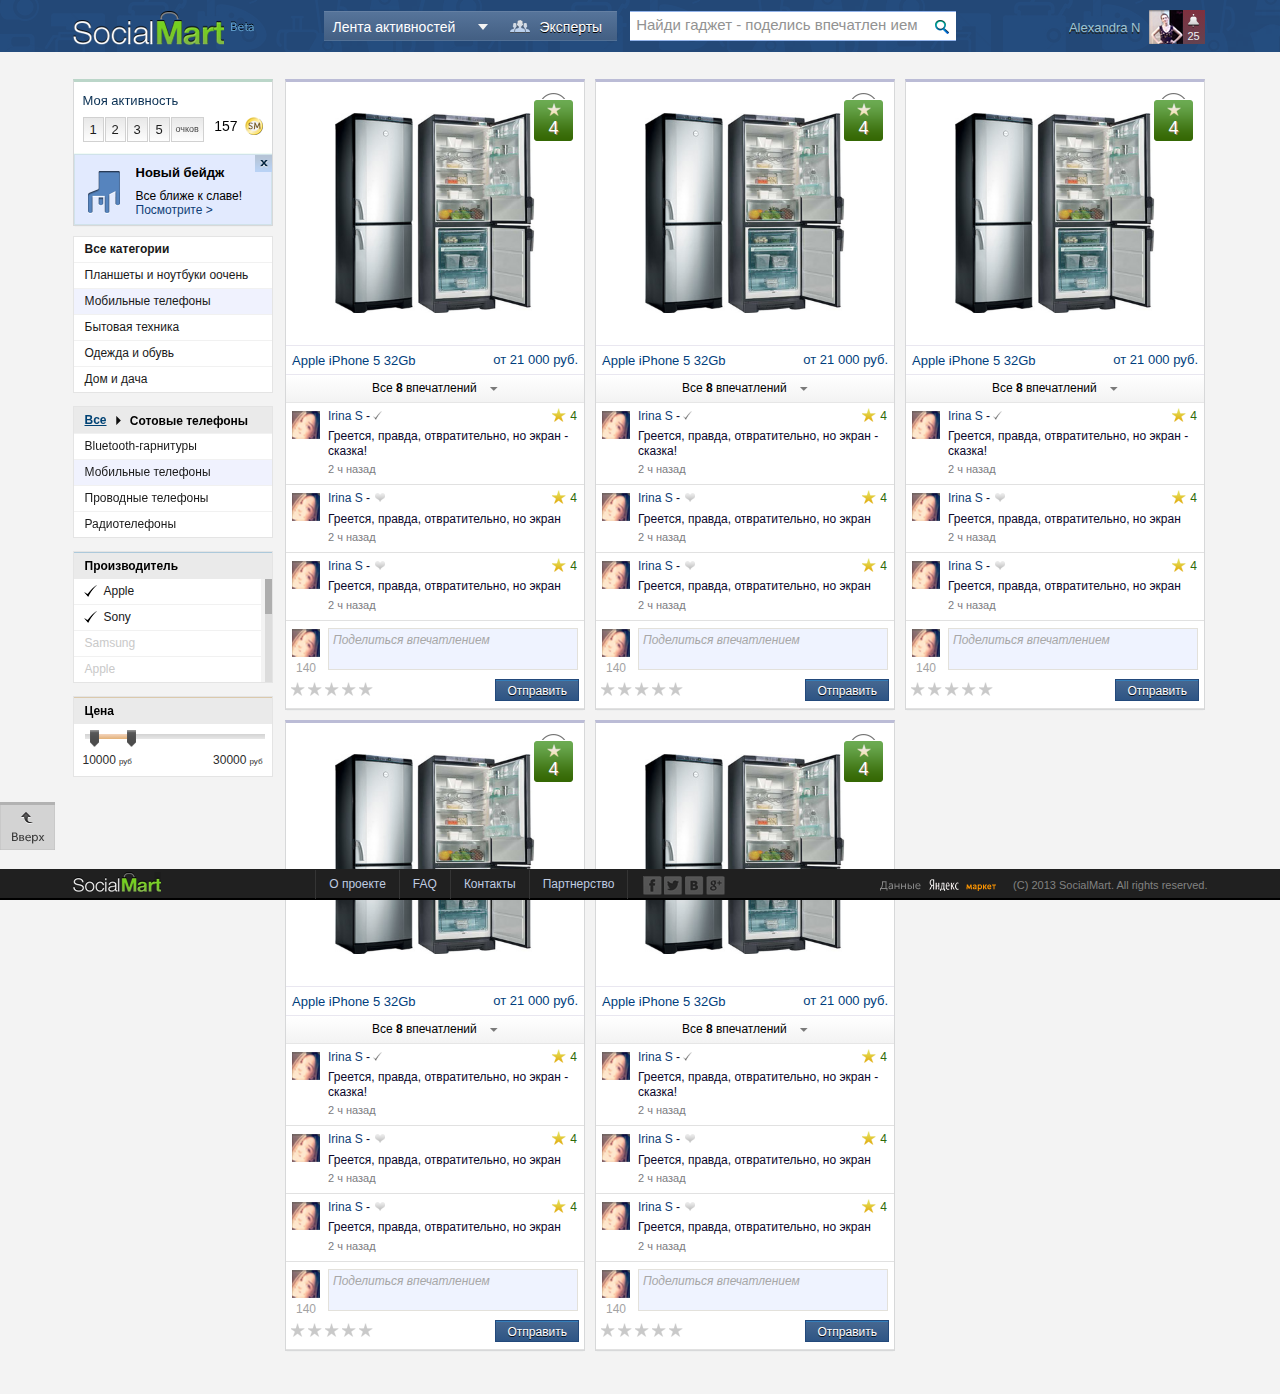
==== commit be6a9ed1: "add filters" ====
--- a/index.html
+++ b/index.html
@@ -166,6 +166,41 @@
             <li><a href="#">Проводные телефоны</a></li>
             <li><a href="#">Радиотелефоны</a></li>
         </ul>
+
+        <div class="nav_categories_vendor">
+            <div class="nav_categories__head">
+                Производитель
+            </div>
+            <div class="nav_categories_vendor__scroll">
+                <ul>
+                    <li class="nav_categories_vendor__item checked"><a href="#">Apple</a></li>
+                    <li class="nav_categories_vendor__item checked"><a href="#">Sony</a></li>
+                    <li class="nav_categories_vendor__item disabled"><a href="#">Samsung</a></li>
+                    <li class="nav_categories_vendor__item disabled"><a href="#">Apple</a></li>
+                    <li class="nav_categories_vendor__item"><a href="#">Sony</a></li>
+                    <li class="nav_categories_vendor__item"><a href="#">Samsung</a></li>
+                    <li class="nav_categories_vendor__item"><a href="#">Apple</a></li>
+                    <li class="nav_categories_vendor__item"><a href="#">Sony</a></li>
+                    <li class="nav_categories_vendor__item"><a href="#">Samsung</a></li>
+                    <li class="nav_categories_vendor__item"><a href="#">Apple</a></li>
+                    <li class="nav_categories_vendor__item"><a href="#">Sony</a></li>
+                    <li class="nav_categories_vendor__item"><a href="#">Samsung</a></li>
+                </ul>
+            </div>
+        </div>
+
+        <div class="nav_categories_price">
+            <div class="nav_categories__head">
+                Цена
+            </div>
+            <div class="slider-wrap">
+                <div id="slider-range"></div>
+                <div class="clearfix">
+                    <span class="slider__from fl_l"></span>
+                    <span class="slider__to fl_r"></span>
+                </div>
+            </div>
+        </div>
     </div>
 </div>
 
@@ -1197,10 +1232,15 @@
 <script src="js/libs/jquery.fixed-sidebar.js"></script>
 <script src="js/libs/jquery.mousewheel.js"></script>
 <script src="js/libs/cusel-min-2.5.js"></script>
+<script src="js/libs/jquery-ui-1.10.3.custom.min.js"></script>
 <!-- scripts concatenated and minified via build script -->
 <script src="js/plugins.js"></script>
 <script src="js/script.js"></script>
 <!-- end scripts -->
+<script>document.write('<script src="http://'
+        + (location.host || 'localhost').split(':')[0]
+        + ':35729/livereload.js"></'
+        + 'script>')</script>
 
 </body>
 </html>--- a/css/style.css
+++ b/css/style.css
@@ -43,14 +43,14 @@
   visibility: hidden;
 }
 
-.clearfix:before, .content:before, .column-item__info:before, .column-item__answer:before, .profile-widget__user:before, .profile-widget__state:before, .product:before, .impressions__head:before, .review__head:before, .review__body:before, .static__form:before, .press-kit:before, .p404__in:before, .p404__footer:before, .p404__cats__list:before, .minipopup__head:before, .minipopup__body:before, .minipopup__footer:before, .clearfix:after, .content:after, .column-item__info:after, .column-item__answer:after, .profile-widget__user:after, .profile-widget__state:after, .product:after, .impressions__head:after, .review__head:after, .review__body:after, .static__form:after, .press-kit:after, .p404__in:after, .p404__footer:after, .p404__cats__list:after, .minipopup__head:after, .minipopup__body:after, .minipopup__footer:after {
+.clearfix:before, .content:before, .column-item__info:before, .column-item__answer:before, .profile-widget__user:before, .profile-widget__state:before, .product:before, .impressions__head:before, .review__head:before, .review__body:before, .tabs__contents__description__head:before, .yaw__feedback__head__top:before, .yaw__feedback__head__bottom:before, .yaw__feedback__body:before, .yaw__feedback__item__head:before, .yaw__feedback__footer:before, .yaw__my-rate:before, .yaw__feedback__item__rate:before, .yaw__feedback__item:before, .static__form:before, .press-kit:before, .p404__in:before, .p404__footer:before, .p404__cats__list:before, .minipopup__head:before, .minipopup__body:before, .minipopup__footer:before, .clearfix:after, .content:after, .column-item__info:after, .column-item__answer:after, .profile-widget__user:after, .profile-widget__state:after, .product:after, .impressions__head:after, .review__head:after, .review__body:after, .tabs__contents__description__head:after, .yaw__feedback__head__top:after, .yaw__feedback__head__bottom:after, .yaw__feedback__body:after, .yaw__feedback__item__head:after, .yaw__feedback__footer:after, .yaw__my-rate:after, .yaw__feedback__item__rate:after, .yaw__feedback__item:after, .static__form:after, .press-kit:after, .p404__in:after, .p404__footer:after, .p404__cats__list:after, .minipopup__head:after, .minipopup__body:after, .minipopup__footer:after {
   content: " ";
   display: table;
 }
-.clearfix:after, .content:after, .column-item__info:after, .column-item__answer:after, .profile-widget__user:after, .profile-widget__state:after, .product:after, .impressions__head:after, .review__head:after, .review__body:after, .static__form:after, .press-kit:after, .p404__in:after, .p404__footer:after, .p404__cats__list:after, .minipopup__head:after, .minipopup__body:after, .minipopup__footer:after {
+.clearfix:after, .content:after, .column-item__info:after, .column-item__answer:after, .profile-widget__user:after, .profile-widget__state:after, .product:after, .impressions__head:after, .review__head:after, .review__body:after, .tabs__contents__description__head:after, .yaw__feedback__head__top:after, .yaw__feedback__head__bottom:after, .yaw__feedback__body:after, .yaw__feedback__item__head:after, .yaw__feedback__footer:after, .yaw__my-rate:after, .yaw__feedback__item__rate:after, .yaw__feedback__item:after, .static__form:after, .press-kit:after, .p404__in:after, .p404__footer:after, .p404__cats__list:after, .minipopup__head:after, .minipopup__body:after, .minipopup__footer:after {
   clear: both;
 }
-.clearfix, .content, .column-item__info, .column-item__answer, .profile-widget__user, .profile-widget__state, .product, .impressions__head, .review__head, .review__body, .static__form, .press-kit, .p404__in, .p404__footer, .p404__cats__list, .minipopup__head, .minipopup__body, .minipopup__footer {
+.clearfix, .content, .column-item__info, .column-item__answer, .profile-widget__user, .profile-widget__state, .product, .impressions__head, .review__head, .review__body, .tabs__contents__description__head, .yaw__feedback__head__top, .yaw__feedback__head__bottom, .yaw__feedback__body, .yaw__feedback__item__head, .yaw__feedback__footer, .yaw__my-rate, .yaw__feedback__item__rate, .yaw__feedback__item, .static__form, .press-kit, .p404__in, .p404__footer, .p404__cats__list, .minipopup__head, .minipopup__body, .minipopup__footer {
   *zoom: 1;
 }
 
@@ -186,8 +186,10 @@
   src: url("fonts/epsil.eot") format("embedded-opentype"), url("fonts/epsil.woff") format("woff"), url("fonts/epsil.ttf") format("truetype"), url("fonts/epsil.svg#EpsilonCTTNormal") format("svg");
 }
 
-.images-sprite, .to-top, .to-top:hover, .to-top:active, .ico_info, .ico_info:hover, .ico_heart, .ico_heart:hover, .ico_heart:active, .ico_heart2, .ico_question, .ico_question2, .ico_soc-fb, .ico_soc-fb:hover, .ico_soc-fb:active, .ico_soc-twitter, .ico_soc-twitter:hover, .ico_soc-twitter:active, .ico_soc-vk, .ico_soc-vk:hover, .ico_soc-vk:active, .ico_heart-big, .ico_heart-big:hover, .ico_heart-big:active, .ico_heart-big2, .ico_popup-big, .ico_popup-big:hover, .ico_popup-big:active, .ico_info-big, .ico_info-big:hover, .ico_info-big:active, .ico_info-big2, .ico_vote-up, .ico_vote-up:hover, .ico_vote-up:active, .ico_vote-down, .ico_vote-down:hover, .ico_vote-down:active, .ico_vote-comments, .ico_popup, .ico_popup:hover, .ico_complaint, .ico_complaint:hover, .ico_complaint:active, .ico_down, .ico_up, .ico_hint, .ico_settings, .ico_yam, .ico_soc-fb_white, .ico_soc-twitter_white, .ico_soc-vk_white, .ico_soc-g_white, .ico_product-soc__fb, .ico_product-soc__twitter, .ico_product-soc__vk, .ico_dialog, .ico_dialog2, .ico_friends, .ico_award, .ico_recomend, .ico_edit, .ico_edit2, .ico_delete, .ico_heart_s, .ico_has_s, .ico_has_sw, .ico_answer, .ico_share, .ico_alert, .ico_basket, .ico_comments_w, .ico_review, .ico_heart_sw, .logo, .profile__user-pic-rate__ico, .profile__nav-plus, .arr-down, .ask-question:after, .search input[type=submit], .niceCheck, .niceChecked, .expert-btn:before, .column-item__rate_green, .column-item__rate_orange, .column-item__rate_red, .column-item__answer__form input[type='submit'], .profile-widget__sm-points:after, .profile-widget__state__divider:after, .profile-widget__badge, .profile-widget__badge__close, .cuselFrameRight, .breadcrumbs li:before, .where-to-buy:after, .go-to-yad:after, .user-carousel__arr_l, .user-carousel__arr_r, .nav_categories__head a:after, .btn:after, .btn_green:after, .btn_fb, .btn_fb2, .btn_vk, .btn_vk2, .onboarding__slider__prev, .onboarding__slider__next, .onboarding__slider__prev:hover, .onboarding__slider__next:hover, .static__form h2:before, .press-kit h2:before, .press-kit__download:before, .minipopup__search input[type=submit], .footer__logo, .yad-data, .tutorial__item1 .tutorial__arrow, .tutorial__item2 .tutorial__arrow, .tutorial__item3 .tutorial__arrow, .tutorial__item4 .tutorial__arrow, .tutorial__item5 .tutorial__arrow, .ico_tutorial-close {
-  background: url('../images/images-sc0700319b5.png') no-repeat;
+.images-sprite, .to-top, .to-top:hover, .to-top:active, .ico_info, .ico_info:hover, .ico_heart, .ico_heart:hover, .ico_heart:active, .ico_heart2, .ico_question, .ico_question2, .ico_soc-fb, .ico_soc-fb:hover, .ico_soc-fb:active, .ico_soc-twitter, .ico_soc-twitter:hover, .ico_soc-twitter:active, .ico_soc-vk, .ico_soc-vk:hover, .ico_soc-vk:active, .ico_heart-big, .ico_heart-big:hover, .ico_heart-big:active, .ico_heart-big2, .ico_popup-big, .ico_popup-big:hover, .ico_popup-big:active, .ico_info-big, .ico_info-big:hover, .ico_info-big:active, .ico_info-big2, .ico_vote-up, .ico_vote-up:hover, .ico_vote-up:active, .ico_vote-up.active, .ico_vote-down, .ico_vote-down:hover, .ico_vote-down:active, .ico_vote-down.active, .ico_vote-comments, .ico_popup, .ico_popup:hover, .ico_complaint, .ico_complaint:hover, .ico_complaint:active, .ico_down, .ico_up, .ico_hint, .ico_settings, .ico_yam, .ico_soc-fb_white, .ico_soc-twitter_white, .ico_soc-vk_white, .ico_soc-g_white, .ico_product-soc__fb, .ico_product-soc__twitter, .ico_product-soc__vk, .ico_dialog, .ico_dialog2, .ico_friends, .ico_award, .ico_recomend, .ico_edit, .ico_edit2, .ico_delete, .ico_heart_s, .ico_has_s, .ico_has_sw, .ico_answer, .ico_share, .ico_alert, .ico_basket, .ico_comments_w, .ico_review, .ico_heart_sw, .ico_description, .ico_check_big, .ico_check_big.disable, .logo, .profile__user-pic-rate__ico, .profile__nav-plus, .arr-down, .ask-question:after, .search input[type=submit], .niceCheck, .niceChecked, .expert-btn:before, .column-item__rate_green, .column-item__rate_orange, .column-item__rate_red, .column-item__answer__form input[type='submit'], .profile-widget__sm-points:after, .profile-widget__state__divider:after, .profile-widget__badge, .profile-widget__badge__close, .cuselFrameRight, .breadcrumbs li:before, .where-to-buy:after, .go-to-yad:after, .user-carousel__arr_l, .user-carousel__arr_r, .slideshow__next, .slideshow__prev, .sm-logo, .yaw__feedback__ava, .nav_categories__head a:after, .btn:after, .btn_green:after, .btn_fb, .btn_fb2, .btn_vk, .btn_vk2, .onboarding__slider__prev, .onboarding__slider__next, .onboarding__slider__prev:hover, .onboarding__slider__next:hover, .nav_categories_vendor__item.checked a:before, .static__form h2:before, .press-kit h2:before, .press-kit__download:before, .minipopup__search input[type=submit], .add-impression:before, .ui-slider .ui-slider-handle,
+.ui-slider .ui-slider-handle.ui-state-default,
+.ui-slider .ui-slider-handle.ui-state-hover, .footer__logo, .yad-data, .tutorial__item1 .tutorial__arrow, .tutorial__item2 .tutorial__arrow, .tutorial__item3 .tutorial__arrow, .tutorial__item4 .tutorial__arrow, .tutorial__item5 .tutorial__arrow, .ico_tutorial-close {
+  background: url('../images/images-s044f49456b.png') no-repeat;
 }
 
 strong {
@@ -225,35 +227,35 @@
   min-width: 1050px;
 }
 
-.nav, .nav_hor, .nav_header, .nav_header2, .column-item__img__nav, .product-soc, .catalog__item__nav, .column-item__question__soc, .column-item__vote-nav, .breadcrumbs, .tabs__nav, .tabs__nav_blue, .impressions__filter, .review__filter, .impressions__nav, .nav_catalog-sort, .quest_nav, .footer_nav, .footer_nav-soc, .profile__nav, .dropdown__nav, .dropdown__checks, .where-to-buy__towns, .nav_categories, .nav_categories2, .sidebar__nav, .news {
+.nav, .nav_hor, .nav_header, .nav_header2, .column-item__img__nav, .product-soc, .catalog__item__nav, .column-item__question__soc, .column-item__vote-nav, .breadcrumbs, .tabs__nav, .tabs__nav_blue, .tabs_buy__nav, .impressions__filter, .review__filter, .impressions__nav, .slideshow__nav, .yaw__feedback__sort, .yaw__feedback__pager_simple, .yaw__feedback__pager, .nav_catalog-sort, .quest_nav, .footer_nav, .footer_nav-soc, .profile__nav, .dropdown__nav, .dropdown__checks, .where-to-buy__towns, .nav_categories, .nav_categories2, .nav_categories_vendor, .nav_categories_price, .sidebar__nav, .news {
   list-style: none;
   *zoom: 1;
 }
-.nav:before, .nav_hor:before, .nav_header:before, .nav_header2:before, .column-item__img__nav:before, .product-soc:before, .catalog__item__nav:before, .column-item__question__soc:before, .column-item__vote-nav:before, .breadcrumbs:before, .tabs__nav:before, .tabs__nav_blue:before, .impressions__filter:before, .review__filter:before, .impressions__nav:before, .nav_catalog-sort:before, .quest_nav:before, .footer_nav:before, .footer_nav-soc:before, .profile__nav:before, .dropdown__nav:before, .dropdown__checks:before, .where-to-buy__towns:before, .nav_categories:before, .nav_categories2:before, .sidebar__nav:before, .news:before, .nav:after, .nav_hor:after, .nav_header:after, .nav_header2:after, .column-item__img__nav:after, .product-soc:after, .catalog__item__nav:after, .column-item__question__soc:after, .column-item__vote-nav:after, .breadcrumbs:after, .tabs__nav:after, .tabs__nav_blue:after, .impressions__filter:after, .review__filter:after, .impressions__nav:after, .nav_catalog-sort:after, .quest_nav:after, .footer_nav:after, .footer_nav-soc:after, .profile__nav:after, .dropdown__nav:after, .dropdown__checks:after, .where-to-buy__towns:after, .nav_categories:after, .nav_categories2:after, .sidebar__nav:after, .news:after {
+.nav:before, .nav_hor:before, .nav_header:before, .nav_header2:before, .column-item__img__nav:before, .product-soc:before, .catalog__item__nav:before, .column-item__question__soc:before, .column-item__vote-nav:before, .breadcrumbs:before, .tabs__nav:before, .tabs__nav_blue:before, .tabs_buy__nav:before, .impressions__filter:before, .review__filter:before, .impressions__nav:before, .slideshow__nav:before, .yaw__feedback__sort:before, .yaw__feedback__pager_simple:before, .yaw__feedback__pager:before, .nav_catalog-sort:before, .quest_nav:before, .footer_nav:before, .footer_nav-soc:before, .profile__nav:before, .dropdown__nav:before, .dropdown__checks:before, .where-to-buy__towns:before, .nav_categories:before, .nav_categories2:before, .nav_categories_vendor:before, .nav_categories_price:before, .sidebar__nav:before, .news:before, .nav:after, .nav_hor:after, .nav_header:after, .nav_header2:after, .column-item__img__nav:after, .product-soc:after, .catalog__item__nav:after, .column-item__question__soc:after, .column-item__vote-nav:after, .breadcrumbs:after, .tabs__nav:after, .tabs__nav_blue:after, .tabs_buy__nav:after, .impressions__filter:after, .review__filter:after, .impressions__nav:after, .slideshow__nav:after, .yaw__feedback__sort:after, .yaw__feedback__pager_simple:after, .yaw__feedback__pager:after, .nav_catalog-sort:after, .quest_nav:after, .footer_nav:after, .footer_nav-soc:after, .profile__nav:after, .dropdown__nav:after, .dropdown__checks:after, .where-to-buy__towns:after, .nav_categories:after, .nav_categories2:after, .nav_categories_vendor:after, .nav_categories_price:after, .sidebar__nav:after, .news:after {
   content: "";
   display: table;
 }
-.nav:after, .nav_hor:after, .nav_header:after, .nav_header2:after, .column-item__img__nav:after, .product-soc:after, .catalog__item__nav:after, .column-item__question__soc:after, .column-item__vote-nav:after, .breadcrumbs:after, .tabs__nav:after, .tabs__nav_blue:after, .impressions__filter:after, .review__filter:after, .impressions__nav:after, .nav_catalog-sort:after, .quest_nav:after, .footer_nav:after, .footer_nav-soc:after, .profile__nav:after, .dropdown__nav:after, .dropdown__checks:after, .where-to-buy__towns:after, .nav_categories:after, .nav_categories2:after, .sidebar__nav:after, .news:after {
+.nav:after, .nav_hor:after, .nav_header:after, .nav_header2:after, .column-item__img__nav:after, .product-soc:after, .catalog__item__nav:after, .column-item__question__soc:after, .column-item__vote-nav:after, .breadcrumbs:after, .tabs__nav:after, .tabs__nav_blue:after, .tabs_buy__nav:after, .impressions__filter:after, .review__filter:after, .impressions__nav:after, .slideshow__nav:after, .yaw__feedback__sort:after, .yaw__feedback__pager_simple:after, .yaw__feedback__pager:after, .nav_catalog-sort:after, .quest_nav:after, .footer_nav:after, .footer_nav-soc:after, .profile__nav:after, .dropdown__nav:after, .dropdown__checks:after, .where-to-buy__towns:after, .nav_categories:after, .nav_categories2:after, .nav_categories_vendor:after, .nav_categories_price:after, .sidebar__nav:after, .news:after {
   clear: both;
 }
-.nav a, .nav_hor a, .nav_header a, .nav_header2 a, .column-item__img__nav a, .product-soc a, .catalog__item__nav a, .column-item__question__soc a, .column-item__vote-nav a, .breadcrumbs a, .tabs__nav a, .tabs__nav_blue a, .impressions__filter a, .review__filter a, .impressions__nav a, .nav_catalog-sort a, .quest_nav a, .footer_nav a, .footer_nav-soc a, .profile__nav a, .dropdown__nav a, .dropdown__checks a, .where-to-buy__towns a, .nav_categories a, .nav_categories2 a, .sidebar__nav a, .news a {
+.nav a, .nav_hor a, .nav_header a, .nav_header2 a, .column-item__img__nav a, .product-soc a, .catalog__item__nav a, .column-item__question__soc a, .column-item__vote-nav a, .breadcrumbs a, .tabs__nav a, .tabs__nav_blue a, .tabs_buy__nav a, .impressions__filter a, .review__filter a, .impressions__nav a, .slideshow__nav a, .yaw__feedback__sort a, .yaw__feedback__pager_simple a, .yaw__feedback__pager a, .nav_catalog-sort a, .quest_nav a, .footer_nav a, .footer_nav-soc a, .profile__nav a, .dropdown__nav a, .dropdown__checks a, .where-to-buy__towns a, .nav_categories a, .nav_categories2 a, .nav_categories_vendor a, .nav_categories_price a, .sidebar__nav a, .news a {
   text-decoration: none;
 }
 
-.nav_hor, .nav_header, .nav_header2, .column-item__img__nav, .product-soc, .catalog__item__nav, .column-item__question__soc, .column-item__vote-nav, .breadcrumbs, .tabs__nav, .tabs__nav_blue, .impressions__filter, .review__filter, .impressions__nav, .nav_catalog-sort, .quest_nav, .footer_nav, .footer_nav-soc {
+.nav_hor, .nav_header, .nav_header2, .column-item__img__nav, .product-soc, .catalog__item__nav, .column-item__question__soc, .column-item__vote-nav, .breadcrumbs, .tabs__nav, .tabs__nav_blue, .tabs_buy__nav, .impressions__filter, .review__filter, .impressions__nav, .slideshow__nav, .yaw__feedback__sort, .yaw__feedback__pager_simple, .yaw__feedback__pager, .nav_catalog-sort, .quest_nav, .footer_nav, .footer_nav-soc {
   margin: 0;
   padding: 0;
   border: 0;
   *zoom: 1;
 }
-.nav_hor:before, .nav_header:before, .nav_header2:before, .column-item__img__nav:before, .product-soc:before, .catalog__item__nav:before, .column-item__question__soc:before, .column-item__vote-nav:before, .breadcrumbs:before, .tabs__nav:before, .tabs__nav_blue:before, .impressions__filter:before, .review__filter:before, .impressions__nav:before, .nav_catalog-sort:before, .quest_nav:before, .footer_nav:before, .footer_nav-soc:before, .nav_hor:after, .nav_header:after, .nav_header2:after, .column-item__img__nav:after, .product-soc:after, .catalog__item__nav:after, .column-item__question__soc:after, .column-item__vote-nav:after, .breadcrumbs:after, .tabs__nav:after, .tabs__nav_blue:after, .impressions__filter:after, .review__filter:after, .impressions__nav:after, .nav_catalog-sort:after, .quest_nav:after, .footer_nav:after, .footer_nav-soc:after {
+.nav_hor:before, .nav_header:before, .nav_header2:before, .column-item__img__nav:before, .product-soc:before, .catalog__item__nav:before, .column-item__question__soc:before, .column-item__vote-nav:before, .breadcrumbs:before, .tabs__nav:before, .tabs__nav_blue:before, .tabs_buy__nav:before, .impressions__filter:before, .review__filter:before, .impressions__nav:before, .slideshow__nav:before, .yaw__feedback__sort:before, .yaw__feedback__pager_simple:before, .yaw__feedback__pager:before, .nav_catalog-sort:before, .quest_nav:before, .footer_nav:before, .footer_nav-soc:before, .nav_hor:after, .nav_header:after, .nav_header2:after, .column-item__img__nav:after, .product-soc:after, .catalog__item__nav:after, .column-item__question__soc:after, .column-item__vote-nav:after, .breadcrumbs:after, .tabs__nav:after, .tabs__nav_blue:after, .tabs_buy__nav:after, .impressions__filter:after, .review__filter:after, .impressions__nav:after, .slideshow__nav:after, .yaw__feedback__sort:after, .yaw__feedback__pager_simple:after, .yaw__feedback__pager:after, .nav_catalog-sort:after, .quest_nav:after, .footer_nav:after, .footer_nav-soc:after {
   content: "";
   display: table;
 }
-.nav_hor:after, .nav_header:after, .nav_header2:after, .column-item__img__nav:after, .product-soc:after, .catalog__item__nav:after, .column-item__question__soc:after, .column-item__vote-nav:after, .breadcrumbs:after, .tabs__nav:after, .tabs__nav_blue:after, .impressions__filter:after, .review__filter:after, .impressions__nav:after, .nav_catalog-sort:after, .quest_nav:after, .footer_nav:after, .footer_nav-soc:after {
+.nav_hor:after, .nav_header:after, .nav_header2:after, .column-item__img__nav:after, .product-soc:after, .catalog__item__nav:after, .column-item__question__soc:after, .column-item__vote-nav:after, .breadcrumbs:after, .tabs__nav:after, .tabs__nav_blue:after, .tabs_buy__nav:after, .impressions__filter:after, .review__filter:after, .impressions__nav:after, .slideshow__nav:after, .yaw__feedback__sort:after, .yaw__feedback__pager_simple:after, .yaw__feedback__pager:after, .nav_catalog-sort:after, .quest_nav:after, .footer_nav:after, .footer_nav-soc:after {
   clear: both;
 }
-.nav_hor li, .nav_header li, .nav_header2 li, .column-item__img__nav li, .product-soc li, .catalog__item__nav li, .column-item__question__soc li, .column-item__vote-nav li, .breadcrumbs li, .tabs__nav li, .tabs__nav_blue li, .impressions__filter li, .review__filter li, .impressions__nav li, .nav_catalog-sort li, .quest_nav li, .footer_nav li, .footer_nav-soc li {
+.nav_hor li, .nav_header li, .nav_header2 li, .column-item__img__nav li, .product-soc li, .catalog__item__nav li, .column-item__question__soc li, .column-item__vote-nav li, .breadcrumbs li, .tabs__nav li, .tabs__nav_blue li, .tabs_buy__nav li, .impressions__filter li, .review__filter li, .impressions__nav li, .slideshow__nav li, .yaw__feedback__sort li, .yaw__feedback__pager_simple li, .yaw__feedback__pager li, .nav_catalog-sort li, .quest_nav li, .footer_nav li, .footer_nav-soc li {
   list-style-image: none;
   list-style-type: none;
   margin-left: 0;
@@ -263,13 +265,13 @@
   padding-left: 4px;
   padding-right: 4px;
 }
-.nav_hor li:first-child, .nav_header li:first-child, .nav_header2 li:first-child, .column-item__img__nav li:first-child, .product-soc li:first-child, .catalog__item__nav li:first-child, .column-item__question__soc li:first-child, .column-item__vote-nav li:first-child, .breadcrumbs li:first-child, .tabs__nav li:first-child, .tabs__nav_blue li:first-child, .impressions__filter li:first-child, .review__filter li:first-child, .impressions__nav li:first-child, .nav_catalog-sort li:first-child, .quest_nav li:first-child, .footer_nav li:first-child, .footer_nav-soc li:first-child, .nav_hor li.first, .nav_header li.first, .nav_header2 li.first, .column-item__img__nav li.first, .product-soc li.first, .catalog__item__nav li.first, .column-item__question__soc li.first, .column-item__vote-nav li.first, .breadcrumbs li.first, .tabs__nav li.first, .tabs__nav_blue li.first, .impressions__filter li.first, .review__filter li.first, .impressions__nav li.first, .nav_catalog-sort li.first, .quest_nav li.first, .footer_nav li.first, .footer_nav-soc li.first {
+.nav_hor li:first-child, .nav_header li:first-child, .nav_header2 li:first-child, .column-item__img__nav li:first-child, .product-soc li:first-child, .catalog__item__nav li:first-child, .column-item__question__soc li:first-child, .column-item__vote-nav li:first-child, .breadcrumbs li:first-child, .tabs__nav li:first-child, .tabs__nav_blue li:first-child, .tabs_buy__nav li:first-child, .impressions__filter li:first-child, .review__filter li:first-child, .impressions__nav li:first-child, .slideshow__nav li:first-child, .yaw__feedback__sort li:first-child, .yaw__feedback__pager_simple li:first-child, .yaw__feedback__pager li:first-child, .nav_catalog-sort li:first-child, .quest_nav li:first-child, .footer_nav li:first-child, .footer_nav-soc li:first-child, .nav_hor li.first, .nav_header li.first, .nav_header2 li.first, .column-item__img__nav li.first, .product-soc li.first, .catalog__item__nav li.first, .column-item__question__soc li.first, .column-item__vote-nav li.first, .breadcrumbs li.first, .tabs__nav li.first, .tabs__nav_blue li.first, .tabs_buy__nav li.first, .impressions__filter li.first, .review__filter li.first, .impressions__nav li.first, .slideshow__nav li.first, .yaw__feedback__sort li.first, .yaw__feedback__pager_simple li.first, .yaw__feedback__pager li.first, .nav_catalog-sort li.first, .quest_nav li.first, .footer_nav li.first, .footer_nav-soc li.first {
   padding-left: 0;
 }
-.nav_hor li:last-child, .nav_header li:last-child, .nav_header2 li:last-child, .column-item__img__nav li:last-child, .product-soc li:last-child, .catalog__item__nav li:last-child, .column-item__question__soc li:last-child, .column-item__vote-nav li:last-child, .breadcrumbs li:last-child, .tabs__nav li:last-child, .tabs__nav_blue li:last-child, .impressions__filter li:last-child, .review__filter li:last-child, .impressions__nav li:last-child, .nav_catalog-sort li:last-child, .quest_nav li:last-child, .footer_nav li:last-child, .footer_nav-soc li:last-child {
+.nav_hor li:last-child, .nav_header li:last-child, .nav_header2 li:last-child, .column-item__img__nav li:last-child, .product-soc li:last-child, .catalog__item__nav li:last-child, .column-item__question__soc li:last-child, .column-item__vote-nav li:last-child, .breadcrumbs li:last-child, .tabs__nav li:last-child, .tabs__nav_blue li:last-child, .tabs_buy__nav li:last-child, .impressions__filter li:last-child, .review__filter li:last-child, .impressions__nav li:last-child, .slideshow__nav li:last-child, .yaw__feedback__sort li:last-child, .yaw__feedback__pager_simple li:last-child, .yaw__feedback__pager li:last-child, .nav_catalog-sort li:last-child, .quest_nav li:last-child, .footer_nav li:last-child, .footer_nav-soc li:last-child {
   padding-right: 0;
 }
-.nav_hor li.last, .nav_header li.last, .nav_header2 li.last, .column-item__img__nav li.last, .product-soc li.last, .catalog__item__nav li.last, .column-item__question__soc li.last, .column-item__vote-nav li.last, .breadcrumbs li.last, .tabs__nav li.last, .tabs__nav_blue li.last, .impressions__filter li.last, .review__filter li.last, .impressions__nav li.last, .nav_catalog-sort li.last, .quest_nav li.last, .footer_nav li.last, .footer_nav-soc li.last {
+.nav_hor li.last, .nav_header li.last, .nav_header2 li.last, .column-item__img__nav li.last, .product-soc li.last, .catalog__item__nav li.last, .column-item__question__soc li.last, .column-item__vote-nav li.last, .breadcrumbs li.last, .tabs__nav li.last, .tabs__nav_blue li.last, .tabs_buy__nav li.last, .impressions__filter li.last, .review__filter li.last, .impressions__nav li.last, .slideshow__nav li.last, .yaw__feedback__sort li.last, .yaw__feedback__pager_simple li.last, .yaw__feedback__pager li.last, .nav_catalog-sort li.last, .quest_nav li.last, .footer_nav li.last, .footer_nav-soc li.last {
   padding-right: 0;
 }
 
@@ -295,19 +297,19 @@
   font-style: italic;
 }
 
-.clearfix, .content, .column-item__info, .column-item__answer, .profile-widget__user, .profile-widget__state, .product, .impressions__head, .review__head, .review__body, .static__form, .press-kit, .p404__in, .p404__footer, .p404__cats__list, .minipopup__head, .minipopup__body, .minipopup__footer {
+.clearfix, .content, .column-item__info, .column-item__answer, .profile-widget__user, .profile-widget__state, .product, .impressions__head, .review__head, .review__body, .tabs__contents__description__head, .yaw__feedback__head__top, .yaw__feedback__head__bottom, .yaw__feedback__body, .yaw__feedback__item__head, .yaw__feedback__footer, .yaw__my-rate, .yaw__feedback__item__rate, .yaw__feedback__item, .static__form, .press-kit, .p404__in, .p404__footer, .p404__cats__list, .minipopup__head, .minipopup__body, .minipopup__footer {
   *zoom: 1;
 }
-.clearfix:before, .content:before, .column-item__info:before, .column-item__answer:before, .profile-widget__user:before, .profile-widget__state:before, .product:before, .impressions__head:before, .review__head:before, .review__body:before, .static__form:before, .press-kit:before, .p404__in:before, .p404__footer:before, .p404__cats__list:before, .minipopup__head:before, .minipopup__body:before, .minipopup__footer:before, .clearfix:after, .content:after, .column-item__info:after, .column-item__answer:after, .profile-widget__user:after, .profile-widget__state:after, .product:after, .impressions__head:after, .review__head:after, .review__body:after, .static__form:after, .press-kit:after, .p404__in:after, .p404__footer:after, .p404__cats__list:after, .minipopup__head:after, .minipopup__body:after, .minipopup__footer:after {
+.clearfix:before, .content:before, .column-item__info:before, .column-item__answer:before, .profile-widget__user:before, .profile-widget__state:before, .product:before, .impressions__head:before, .review__head:before, .review__body:before, .tabs__contents__description__head:before, .yaw__feedback__head__top:before, .yaw__feedback__head__bottom:before, .yaw__feedback__body:before, .yaw__feedback__item__head:before, .yaw__feedback__footer:before, .yaw__my-rate:before, .yaw__feedback__item__rate:before, .yaw__feedback__item:before, .static__form:before, .press-kit:before, .p404__in:before, .p404__footer:before, .p404__cats__list:before, .minipopup__head:before, .minipopup__body:before, .minipopup__footer:before, .clearfix:after, .content:after, .column-item__info:after, .column-item__answer:after, .profile-widget__user:after, .profile-widget__state:after, .product:after, .impressions__head:after, .review__head:after, .review__body:after, .tabs__contents__description__head:after, .yaw__feedback__head__top:after, .yaw__feedback__head__bottom:after, .yaw__feedback__body:after, .yaw__feedback__item__head:after, .yaw__feedback__footer:after, .yaw__my-rate:after, .yaw__feedback__item__rate:after, .yaw__feedback__item:after, .static__form:after, .press-kit:after, .p404__in:after, .p404__footer:after, .p404__cats__list:after, .minipopup__head:after, .minipopup__body:after, .minipopup__footer:after {
   content: "";
   display: table;
 }
-.clearfix:after, .content:after, .column-item__info:after, .column-item__answer:after, .profile-widget__user:after, .profile-widget__state:after, .product:after, .impressions__head:after, .review__head:after, .review__body:after, .static__form:after, .press-kit:after, .p404__in:after, .p404__footer:after, .p404__cats__list:after, .minipopup__head:after, .minipopup__body:after, .minipopup__footer:after {
+.clearfix:after, .content:after, .column-item__info:after, .column-item__answer:after, .profile-widget__user:after, .profile-widget__state:after, .product:after, .impressions__head:after, .review__head:after, .review__body:after, .tabs__contents__description__head:after, .yaw__feedback__head__top:after, .yaw__feedback__head__bottom:after, .yaw__feedback__body:after, .yaw__feedback__item__head:after, .yaw__feedback__footer:after, .yaw__my-rate:after, .yaw__feedback__item__rate:after, .yaw__feedback__item:after, .static__form:after, .press-kit:after, .p404__in:after, .p404__footer:after, .p404__cats__list:after, .minipopup__head:after, .minipopup__body:after, .minipopup__footer:after {
   clear: both;
 }
 
 .to-top {
-  background-position: 0 -1121px;
+  background-position: 0 -1150px;
   height: 48px;
   width: 55px;
   display: block;
@@ -321,7 +323,7 @@
   width: 55px;
 }
 .to-top:active {
-  background-position: 0 -1025px;
+  background-position: 0 -1054px;
   height: 48px;
   width: 55px;
 }
@@ -345,7 +347,7 @@
 }
 
 .ico_info {
-  background-position: 0 -2737px;
+  background-position: 0 -2766px;
   height: 15px;
   width: 14px;
   display: inline-block;
@@ -353,13 +355,13 @@
   margin: 0 2px;
 }
 .ico_info:hover {
-  background-position: 0 -2335px;
+  background-position: 0 -2364px;
   height: 15px;
   width: 14px;
 }
 
 .ico_heart {
-  background-position: 0 -4128px;
+  background-position: 0 -4377px;
   height: 9px;
   width: 10px;
   display: inline-block;
@@ -367,18 +369,18 @@
   margin: 0 2px;
 }
 .ico_heart:hover {
-  background-position: 0 -4104px;
+  background-position: 0 -4353px;
   height: 9px;
   width: 10px;
 }
 .ico_heart:active {
-  background-position: 0 -4080px;
+  background-position: 0 -4329px;
   height: 9px;
   width: 10px;
 }
 
 .ico_heart2 {
-  background-position: 0 -3365px;
+  background-position: 0 -3435px;
   height: 9px;
   width: 10px;
   display: inline-block;
@@ -389,7 +391,7 @@
   margin: 0 5px 0 2px;
   color: transparent;
   font-size: 0;
-  background-position: 0 -3173px;
+  background-position: 0 -3217px;
   height: 10px;
   width: 11px;
   display: -moz-inline-stack;
@@ -401,85 +403,85 @@
 }
 
 .ico_question2 {
-  background-position: 0 -2884px;
+  background-position: 0 -2913px;
   height: 11px;
   width: 11px;
 }
 
 .ico_soc-fb {
-  background-position: 0 -2798px;
+  background-position: 0 -2827px;
   height: 16px;
   width: 17px;
   display: block;
   cursor: pointer;
 }
 .ico_soc-fb:hover {
-  background-position: 0 -2612px;
+  background-position: 0 -2641px;
   height: 16px;
   width: 17px;
 }
 .ico_soc-fb:active {
-  background-position: 0 -2394px;
+  background-position: 0 -2423px;
   height: 16px;
   width: 17px;
 }
 
 .ico_soc-twitter {
-  background-position: 0 -2425px;
+  background-position: 0 -2454px;
   height: 16px;
   width: 17px;
   display: block;
   cursor: pointer;
 }
 .ico_soc-twitter:hover {
-  background-position: 0 -2213px;
+  background-position: 0 -2242px;
   height: 16px;
   width: 17px;
 }
 .ico_soc-twitter:active {
-  background-position: 0 -2182px;
+  background-position: 0 -2211px;
   height: 16px;
   width: 17px;
 }
 
 .ico_soc-vk {
-  background-position: 0 -2767px;
+  background-position: 0 -2796px;
   height: 16px;
   width: 17px;
   display: block;
   cursor: pointer;
 }
 .ico_soc-vk:hover {
-  background-position: 0 -2643px;
+  background-position: 0 -2672px;
   height: 16px;
   width: 17px;
 }
 .ico_soc-vk:active {
-  background-position: 0 -2581px;
+  background-position: 0 -2610px;
   height: 16px;
   width: 17px;
 }
 
 .ico_heart-big {
-  background-position: 0 -1786px;
+  background-position: 0 -1815px;
   height: 26px;
   width: 36px;
   display: block;
   cursor: pointer;
 }
 .ico_heart-big:hover {
-  background-position: 0 -1890px;
+  background-position: 0 -1919px;
   height: 26px;
   width: 36px;
 }
 .ico_heart-big:active {
-  background-position: 0 -1707px;
+  background-position: 0 -1736px;
   height: 26px;
   width: 36px;
 }
 
 .ico_heart-big2 {
-  background-position: 0 -1507px;
+  background-position: 0 -1536px;
   height: 21px;
   width: 28px;
   display: block;
@@ -487,43 +489,43 @@
 }
 
 .ico_popup-big {
-  background-position: 0 -1307px;
+  background-position: 0 -1336px;
   height: 26px;
   width: 35px;
   display: block;
   cursor: pointer;
 }
 .ico_popup-big:hover {
-  background-position: 0 -1266px;
+  background-position: 0 -1295px;
   height: 26px;
   width: 35px;
 }
 .ico_popup-big:active {
-  background-position: 0 -1225px;
+  background-position: 0 -1254px;
   height: 26px;
   width: 35px;
 }
 
 .ico_info-big {
-  background-position: 0 -1348px;
+  background-position: 0 -1377px;
   height: 26px;
   width: 36px;
   display: block;
   cursor: pointer;
 }
 .ico_info-big:hover {
-  background-position: 0 -1425px;
+  background-position: 0 -1454px;
   height: 26px;
   width: 36px;
 }
 .ico_info-big:active {
-  background-position: 0 -1184px;
+  background-position: 0 -1213px;
   height: 26px;
   width: 36px;
 }
 
 .ico_info-big2 {
-  background-position: 0 -1389px;
+  background-position: 0 -1418px;
   height: 21px;
   width: 28px;
   display: block;
@@ -531,43 +533,43 @@
 }
 
 .ico_vote-up {
-  background-position: 0 -3444px;
+  background-position: 0 -3542px;
   height: 13px;
   width: 12px;
   display: inline-block;
   cursor: pointer;
 }
 .ico_vote-up:hover {
-  background-position: 0 -3501px;
+  background-position: 0 -3627px;
   height: 13px;
   width: 12px;
 }
-.ico_vote-up:active {
-  background-position: 0 -3416px;
+.ico_vote-up:active, .ico_vote-up.active {
+  background-position: 0 -3514px;
   height: 13px;
   width: 12px;
 }
 
 .ico_vote-down {
-  background-position: 0 -3225px;
+  background-position: 0 -3295px;
   height: 13px;
   width: 12px;
   display: inline-block;
   cursor: pointer;
 }
 .ico_vote-down:hover {
-  background-position: 0 -3695px;
+  background-position: 0 -3821px;
   height: 13px;
   width: 12px;
 }
-.ico_vote-down:active {
-  background-position: 0 -3253px;
+.ico_vote-down:active, .ico_vote-down.active {
+  background-position: 0 -3323px;
   height: 13px;
   width: 12px;
 }
 
 .ico_vote-comments {
-  background-position: 0 -2960px;
+  background-position: 0 -2963px;
   height: 11px;
   width: 12px;
   display: inline-block;
@@ -575,20 +577,20 @@
 }
 
 .ico_popup {
-  background-position: 0 -2708px;
+  background-position: 0 -2737px;
   height: 14px;
   width: 14px;
   display: inline-block;
   cursor: pointer;
 }
 .ico_popup:hover {
-  background-position: 0 -2365px;
+  background-position: 0 -2394px;
   height: 14px;
   width: 14px;
 }
 
 .ico_complaint {
-  background-position: 0 -4033px;
+  background-position: 0 -4282px;
   height: 9px;
   width: 9px;
   display: -moz-inline-stack;
@@ -599,18 +601,18 @@
   *display: inline;
 }
 .ico_complaint:hover {
-  background-position: 0 -4009px;
+  background-position: 0 -4258px;
   height: 9px;
   width: 9px;
 }
 .ico_complaint:active {
-  background-position: 0 -3985px;
+  background-position: 0 -4234px;
   height: 9px;
   width: 9px;
 }
 
 .ico_down {
-  background-position: 0 -4537px;
+  background-position: 0 -4841px;
   height: 4px;
   width: 8px;
   display: -moz-inline-stack;
@@ -622,7 +624,7 @@
 }
 
 .ico_up {
-  background-position: 0 -4344px;
+  background-position: 0 -4625px;
   height: 4px;
   width: 8px;
   display: -moz-inline-stack;
@@ -634,14 +636,14 @@
 }
 
 .ico_hint {
-  background-position: 0 -1969px;
+  background-position: 0 -1998px;
   height: 14px;
   width: 13px;
   display: block;
 }
 
 .ico_settings {
-  background-position: 0 -2097px;
+  background-position: 0 -2126px;
   height: 13px;
   width: 13px;
   display: -moz-inline-stack;
@@ -667,7 +669,7 @@
 }
 
 .ico_soc-fb_white, .ico_soc-twitter_white, .ico_soc-vk_white, .ico_soc-g_white {
-  background-position: 0 -2674px;
+  background-position: 0 -2703px;
   height: 19px;
   width: 19px;
   display: -moz-inline-stack;
@@ -679,44 +681,44 @@
 }
 
 .ico_soc-twitter_white {
-  background-position: 0 -2063px;
+  background-position: 0 -2092px;
   height: 19px;
   width: 19px;
 }
 
 .ico_soc-vk_white {
-  background-position: 0 -2244px;
+  background-position: 0 -2273px;
   height: 19px;
   width: 19px;
 }
 
 .ico_soc-g_white {
-  background-position: 0 -1998px;
+  background-position: 0 -2027px;
   height: 19px;
   width: 19px;
 }
 
 .ico_product-soc__fb, .ico_product-soc__twitter, .ico_product-soc__vk {
-  background-position: 0 -1931px;
+  background-position: 0 -1960px;
   height: 23px;
   width: 24px;
   display: block;
 }
 
 .ico_product-soc__twitter {
-  background-position: 0 -1543px;
+  background-position: 0 -1572px;
   height: 23px;
   width: 24px;
 }
 
 .ico_product-soc__vk {
-  background-position: 0 -1748px;
+  background-position: 0 -1777px;
   height: 23px;
   width: 24px;
 }
 
 .ico_dialog, .ico_dialog2 {
-  background-position: 0 -4152px;
+  background-position: 0 -4401px;
   height: 10px;
   width: 11px;
   display: -moz-inline-stack;
@@ -729,13 +731,13 @@
 }
 
 .ico_dialog2 {
-  background-position: 0 -3904px;
+  background-position: 0 -4078px;
   height: 9px;
   width: 11px;
 }
 
 .ico_friends {
-  background-position: 0 -2934px;
+  background-position: 0 -3269px;
   height: 11px;
   width: 14px;
   display: -moz-inline-stack;
@@ -748,7 +750,7 @@
 }
 
 .ico_award {
-  background-position: 0 -2125px;
+  background-position: 0 -2154px;
   height: 13px;
   width: 12px;
   display: -moz-inline-stack;
@@ -761,7 +763,7 @@
 }
 
 .ico_recomend {
-  background-position: 0 -2910px;
+  background-position: 0 -2939px;
   height: 9px;
   width: 13px;
   display: -moz-inline-stack;
@@ -774,7 +776,7 @@
 }
 
 .ico_edit, .ico_edit2 {
-  background-position: 0 -2986px;
+  background-position: 0 -2989px;
   height: 12px;
   width: 13px;
   display: -moz-inline-stack;
@@ -791,7 +793,7 @@
 }
 
 .ico_delete {
-  background-position: 0 -2829px;
+  background-position: 0 -2858px;
   height: 12px;
   width: 13px;
   display: -moz-inline-stack;
@@ -803,73 +805,92 @@
 }
 
 .ico_heart_s {
-  background-position: 0 -4057px;
+  background-position: 0 -4306px;
   height: 8px;
   width: 9px;
   display: inline-block;
 }
 
 .ico_has_s {
-  background-position: 0 -3671px;
+  background-position: 0 -3797px;
   height: 9px;
   width: 9px;
   display: inline-block;
 }
 
 .ico_has_sw {
-  background-position: 0 -4177px;
+  background-position: 0 -4458px;
   height: 10px;
   width: 10px;
   display: inline-block;
 }
 
 .ico_answer {
-  background-position: 0 -3307px;
+  background-position: 0 -3377px;
   height: 13px;
   width: 11px;
   display: inline-block;
 }
 
 .ico_share {
-  background-position: 0 -3752px;
+  background-position: 0 -3878px;
   height: 13px;
   width: 10px;
   display: inline-block;
 }
 
 .ico_alert {
-  background-position: 0 -3198px;
+  background-position: 0 -3242px;
   height: 12px;
   width: 14px;
   display: inline-block;
 }
 
 .ico_basket {
-  background-position: 0 -3389px;
+  background-position: 0 -3459px;
   height: 12px;
   width: 11px;
   display: inline-block;
 }
 
 .ico_comments_w {
-  background-position: 0 -3013px;
+  background-position: 0 -3016px;
   height: 11px;
   width: 13px;
   display: inline-block;
 }
 
 .ico_review {
-  background-position: 0 -3529px;
+  background-position: 0 -3655px;
   height: 14px;
   width: 8px;
   display: inline-block;
 }
 
 .ico_heart_sw {
-  background-position: 0 -3780px;
+  background-position: 0 -3954px;
   height: 10px;
   width: 10px;
   display: inline-block;
+}
+
+.ico_description {
+  background-position: 0 -4644px;
+  height: 8px;
+  width: 11px;
+  display: inline-block;
+}
+
+.ico_check_big {
+  background-position: 0 -3486px;
+  height: 13px;
+  width: 13px;
+  display: inline-block;
+}
+.ico_check_big.disable {
+  background-position: 0 -3570px;
+  height: 13px;
+  width: 13px;
 }
 
 /***************************************************/
@@ -990,7 +1011,7 @@
 }
 
 .profile__user-pic-rate__ico {
-  background-position: 0 -3472px;
+  background-position: 0 -3598px;
   height: 14px;
   width: 11px;
   display: inline-block;
@@ -1031,7 +1052,7 @@
 }
 
 .profile__nav-plus {
-  background-position: 0 -4431px;
+  background-position: 0 -4735px;
   height: 8px;
   width: 8px;
   position: absolute;
@@ -1137,7 +1158,7 @@
 }
 
 .arr-down {
-  background-position: 0 -4454px;
+  background-position: 0 -4758px;
   height: 5px;
   width: 9px;
   display: block;
@@ -1215,7 +1236,7 @@
 }
 .ask-question:after {
   content: '';
-  background-position: 0 -2456px;
+  background-position: 0 -2485px;
   height: 24px;
   width: 36px;
   display: block;
@@ -1274,7 +1295,7 @@
   color: #929292;
 }
 .search input[type=submit] {
-  background-position: 0 -2306px;
+  background-position: 0 -2335px;
   height: 14px;
   width: 14px;
   display: block;
@@ -1308,14 +1329,14 @@
 .niceCheck {
   display: inline-block;
   cursor: pointer;
-  background-position: 0 -4663px;
+  background-position: 0 -4967px;
   height: 14px;
   width: 13px;
   overflow: hidden;
 }
 
 .niceChecked {
-  background-position: 0 -3723px;
+  background-position: 0 -3849px;
   height: 14px;
   width: 13px;
 }
@@ -1386,7 +1407,7 @@
   left: 14px;
   top: 8px;
   display: block;
-  background-position: 0 -2278px;
+  background-position: 0 -2307px;
   height: 13px;
   width: 20px;
 }
@@ -1503,6 +1524,37 @@
 /***************************************************/
 .content {
   padding: 79px 0 33px 0;
+}
+
+.product-rate, .product-rate_big {
+  background: url(../images/stars.png);
+  width: 55px;
+  height: 8px;
+  position: relative;
+  margin: 3px 55px 0 0;
+}
+
+.product-rate div, .product-rate_big div {
+  background: url(../images/stars.png) left bottom;
+  width: 0;
+  height: 100%;
+  position: absolute;
+  top: 0;
+  left: 0;
+  z-index: 1;
+  cursor: pointer;
+}
+
+.product-rate span, .product-rate_big span {
+  display: block;
+  height: 100%;
+  position: absolute;
+  top: 0;
+  left: 0;
+  z-index: 2;
+  background: url(../images/stars.png) left center;
+  width: 0;
+  cursor: pointer;
 }
 
 .columns {
@@ -1722,19 +1774,19 @@
 }
 
 .column-item__rate_green {
-  background-position: 0 -1581px;
+  background-position: 0 -1610px;
   height: 48px;
   width: 39px;
 }
 
 .column-item__rate_orange {
-  background-position: 0 -1827px;
+  background-position: 0 -1856px;
   height: 48px;
   width: 39px;
 }
 
 .column-item__rate_red {
-  background-position: 0 -1644px;
+  background-position: 0 -1673px;
   height: 48px;
   width: 39px;
 }
@@ -1952,7 +2004,7 @@
   margin-top: 7px;
 }
 .column-item__answer__form input[type='submit'] {
-  background-position: 0 -3961px;
+  background-position: 0 -4210px;
   height: 9px;
   width: 12px;
   border: none;
@@ -2066,7 +2118,7 @@
   padding: 0 3px;
 }
 .column-item__vote-nav .ico_complaint {
-  margin: -1px 4px 0 0;
+  margin: -1px  4px 0 0;
 }
 
 .column-item__vote__count, .column-item__vote__count_minus {
@@ -2136,7 +2188,7 @@
   right: 0;
   bottom: 0;
   display: block;
-  background-position: 0 -1088px;
+  background-position: 0 -1117px;
   height: 18px;
   width: 18px;
 }
@@ -2266,7 +2318,7 @@
   content: '';
   display: block;
   position: absolute;
-  background-position: 0 -4407px;
+  background-position: 0 -4711px;
   height: 9px;
   width: 5px;
   border-color: #f1fbf6;
@@ -2376,7 +2428,7 @@
   left: 0;
   border: 1px solid #d0e2ea;
   background: #e2eafe;
-  background-position: 0 -2495px;
+  background-position: 0 -2524px;
   height: 71px;
   width: 56px;
   position: absolute;
@@ -2395,7 +2447,7 @@
 }
 
 .profile-widget__badge__close {
-  background-position: 0 -3587px;
+  background-position: 0 -3713px;
   height: 17px;
   width: 17px;
   position: absolute;
@@ -2444,7 +2496,7 @@
   z-index: 2;
   top: 12px;
   right: 8px;
-  background-position: 0 -4497px;
+  background-position: 0 -4801px;
   height: 5px;
   width: 9px;
 }
@@ -2626,7 +2678,7 @@
   left: 0;
   top: 50%;
   margin-top: -4.5px;
-  background-position: 0 -4363px;
+  background-position: 0 -4667px;
   height: 9px;
   width: 6px;
 }
@@ -2682,7 +2734,19 @@
 }
 .product-info h2 {
   font-size: 19px;
-  padding-bottom: 7px;
+  padding-bottom: 12px;
+}
+.product-info .product-soc {
+  filter: progid:DXImageTransform.Microsoft.Alpha(Opacity=100);
+  opacity: 1;
+  visibility: visible;
+  position: relative;
+  bottom: 0;
+  left: 0;
+  width: auto !important;
+}
+.product-info h3 {
+  font-size: 14px;
 }
 
 .product-rate_big {
@@ -2712,16 +2776,16 @@
   margin-bottom: 15px;
 }
 
-.tabs {
+.tabs, .tabs_buy {
   margin: 13px 0 0;
   position: relative;
   z-index: 20;
 }
 
-.tabs__nav, .tabs__nav_blue {
+.tabs__nav, .tabs__nav_blue, .tabs_buy__nav {
   border-bottom: 1px solid #d9d9d9;
 }
-.tabs__nav li, .tabs__nav_blue li {
+.tabs__nav li, .tabs__nav_blue li, .tabs_buy__nav li {
   height: 24px;
   line-height: 24px;
   padding: 0 11px !important;
@@ -2732,10 +2796,10 @@
   background: #ececec;
   border-left: 1px solid #f2f2f2;
 }
-.tabs__nav li:first-child, .tabs__nav_blue li:first-child {
+.tabs__nav li:first-child, .tabs__nav_blue li:first-child, .tabs_buy__nav li:first-child {
   border-left: none;
 }
-.tabs__nav li.active, .tabs__nav_blue li.active {
+.tabs__nav li.active, .tabs__nav_blue li.active, .tabs_buy__nav li.active {
   background: #dadada;
   font-weight: 700;
 }
@@ -2801,6 +2865,9 @@
   top: 2px;
   margin: 0 5px 0 0;
 }
+.tabs__nav_blue .ico_description {
+  margin: 0 5px 0 0;
+}
 
 .tabs__contents {
   padding: 13px 0;
@@ -2828,7 +2895,7 @@
   right: 6px;
   top: 50%;
   margin-top: -2.5px;
-  background-position: 0 -4517px;
+  background-position: 0 -4821px;
   height: 5px;
   width: 8px;
 }
@@ -2921,7 +2988,7 @@
 }
 
 .product-places__price {
-  color: #003e7d;
+  color: #003e7d !important;
 }
 
 .product-places__buy-btn {
@@ -2969,7 +3036,7 @@
   right: 0;
   top: 50%;
   margin-top: -4px;
-  background-position: 0 -4474px;
+  background-position: 0 -4778px;
   height: 8px;
   width: 5px;
 }
@@ -2999,7 +3066,7 @@
 }
 
 .user-carousel-wrap, .user-carousel-wrap__small, .user-carousel-wrap__small2 {
-  width: 670px;
+  width: 435px;
   position: relative;
   z-index: 27;
   padding-bottom: 25px;
@@ -3043,7 +3110,7 @@
 }
 
 .user-carousel__arr_l, .user-carousel__arr_r {
-  background-position: 0 -4235px;
+  background-position: 0 -4516px;
   height: 17px;
   width: 7px;
   display: block;
@@ -3058,7 +3125,7 @@
 .user-carousel__arr_r {
   left: auto;
   right: 0;
-  background-position: 0 -4267px;
+  background-position: 0 -4548px;
   height: 17px;
   width: 7px;
 }
@@ -3141,7 +3208,7 @@
 .product-question .ad-stuff-ya {
   width: 674px;
 }
-.product-question .ad-stuff-ya__found__scroll__item, .product-question .recomendation, .product-question .stuff-list__item, .product-question .catalog__item, .product-question .catalog__item_not {
+.product-question .ad-stuff-ya__found__scroll__item, .product-question .recomendation, .product-question .stuff-list__item, .product-question .catalog__item, .product-question .catalog__item2, .product-question .catalog__item_not {
   width: 306px;
 }
 
@@ -3159,7 +3226,7 @@
   height: 100%;
 }
 
-.btn_lblue, .product-places__buy-btn {
+.btn_lblue, .product-places__buy-btn, .btn_lblue_big {
   -webkit-box-sizing: border-box;
   -moz-box-sizing: border-box;
   box-sizing: border-box;
@@ -3187,10 +3254,10 @@
   text-align: left;
   cursor: pointer;
 }
-.btn_lblue i, .product-places__buy-btn i {
+.btn_lblue i, .product-places__buy-btn i, .btn_lblue_big i {
   margin: 0 7px 0 0;
 }
-.btn_lblue:hover, .product-places__buy-btn:hover {
+.btn_lblue:hover, .product-places__buy-btn:hover, .btn_lblue_big:hover {
   background-image: -webkit-gradient(linear, 50% 0%, 50% 100%, color-stop(0%, #8bbdd7), color-stop(100%, #6caaca));
   background-image: -webkit-linear-gradient(top, #8bbdd7, #6caaca);
   background-image: -moz-linear-gradient(top, #8bbdd7, #6caaca);
@@ -3203,7 +3270,7 @@
   box-shadow: 0px 1px 0px #add0e3 inset;
   border: 1px solid #7690a3;
 }
-.btn_lblue:active, .product-places__buy-btn:active {
+.btn_lblue:active, .product-places__buy-btn:active, .btn_lblue_big:active {
   background-image: -webkit-gradient(linear, 50% 0%, 50% 100%, color-stop(0%, #439646), color-stop(100%, #5caf42));
   background-image: -webkit-linear-gradient(top, #439646, #5caf42);
   background-image: -moz-linear-gradient(top, #439646, #5caf42);
@@ -3489,24 +3556,541 @@
   padding-bottom: 8px;
 }
 
-.product-places__scroll, .product-features__scroll {
-  height: 150px;
-}
-
-.nav_categories, .nav_categories2 {
+.product-places__scroll, .product-features__scroll, .product-places .jspContainer, .product-places .jspPane {
+  height: 118px;
+}
+
+.tabs__contents__description {
+  margin-top: -13px;
+}
+.tabs__contents__description .column-item__vote-nav {
+  filter: progid:DXImageTransform.Microsoft.Alpha(Opacity=100);
+  opacity: 1;
+  visibility: visible;
+}
+.tabs__contents__description i {
+  cursor: default;
+}
+.tabs__contents__description .column-item__vote-nav {
+  height: 50px;
+  line-height: 50px;
+}
+.tabs__contents__description .column-item__vote-nav li {
+  height: 50px;
+  line-height: 50px;
+}
+
+.tabs__contents__description__head {
+  height: 50px;
+  line-height: 50px;
+  border-bottom: 1px solid #d5e5f3;
+  font-size: 16px;
+}
+.tabs__contents__description__head a {
+  text-decoration: none;
+}
+
+.tabs__contents__description__article {
+  border-bottom: 1px solid #e5e5e5;
+  border-top: 1px solid #e5e5e5;
+  font-size: 13px;
+  line-height: 19px;
+  padding: 10px 0;
+  text-align: justify;
+}
+
+.slideshow {
+  width: 402px;
+  margin: 16px auto 26px;
+  position: relative;
+}
+
+.slideshow__nav li {
+  padding: 0 3px;
+}
+.slideshow__nav li.active a {
+  background-color: #001e46;
+}
+.slideshow__nav a {
+  display: block;
+  width: 11px;
+  height: 11px;
+  background-color: #d5e7ff;
+  -webkit-box-shadow: inset 0 1px 0 rgba(0, 0, 0, 0.39);
+  -moz-box-shadow: inset 0 1px 0 rgba(0, 0, 0, 0.39);
+  box-shadow: inset 0 1px 0 rgba(0, 0, 0, 0.39);
+  -webkit-border-radius: 50px;
+  -moz-border-radius: 50px;
+  -ms-border-radius: 50px;
+  -o-border-radius: 50px;
+  border-radius: 50px;
+}
+
+.slideshow__in, .slideshow__item, .slideshow__img {
+  width: 400px !important;
+  height: 400px !important;
+  max-width: 400px;
+  max-height: 400px;
+}
+
+.slideshow__in {
+  margin: 0 auto 13px;
+  border: 1px solid #e7e7e7;
+  background-color: #fff;
+  text-align: center;
+}
+
+.slideshow__img {
+  background-color: #fff;
+  display: table-cell;
+  vertical-align: middle;
+}
+.slideshow__img img {
+  display: inline-block;
+}
+
+.slideshow__next, .slideshow__prev {
+  background-position: 0 -3906px;
+  height: 33px;
+  width: 17px;
+  display: inline-block;
+  cursor: pointer !important;
+  position: absolute;
+  top: 50%;
+  right: -39px;
+  margin-top: -16.5px;
+  z-index: 1000;
+}
+
+.slideshow__prev {
+  background-position: 0 -4162px;
+  height: 33px;
+  width: 17px;
+  right: auto;
+  left: -39px;
+}
+
+.tabs_buy .tabs__contents {
+  padding-top: 0;
+}
+.tabs_buy .product-places {
+  margin: 0;
+}
+.tabs_buy .product-places td {
+  text-align: center !important;
+  color: #5f5f5f;
+}
+.tabs_buy .product-places td:first-child {
+  text-align: left !important;
+  color: #000;
+}
+
+.tabs_buy__nav .product-places-cell_x1, .tabs_buy__nav .product-places-cell_x2, .tabs_buy__nav .product-places-cell_x3, .tabs_buy__nav .product-places-cell_x4 {
+  background: none !important;
+  text-align: center;
+}
+.tabs_buy__nav .product-places-cell_x2 {
+  padding-left: 70px !important;
+}
+.tabs_buy__nav .product-places-cell_x3 {
+  width: 148px !important;
+}
+.tabs_buy__nav .product-places-cell_x4 {
+  width: 50px !important;
+}
+
+.product-places-cell_x1, .product-places-cell_x2, .product-places-cell_x3, .product-places-cell_x4 {
+  cursor: default !important;
+}
+
+.product-places-cell_x1 {
+  width: 200px !important;
+}
+
+.product-places-cell_x2 {
+  width: 90px !important;
+}
+
+.product-places-cell_x3 {
+  width: 160px !important;
+}
+
+.product-places-cell_x4 {
+  width: 160px !important;
+}
+
+.smw__info {
+  font-size: 13px;
+  line-height: 18px;
+  float: left;
+  width: 33%;
+  padding: 7px 20px 10px 10px;
+  -webkit-box-sizing: border-box;
+  -moz-box-sizing: border-box;
+  box-sizing: border-box;
+}
+.smw__info:nth-child(3n+1) {
+  clear: left;
+}
+
+.smw__info__name {
+  display: block;
+  color: #666;
+}
+
+.smw__info__value {
+  color: #000;
+  padding: 0 !important;
+  margin: 0 !important;
+}
+
+.smw__info__all {
+  color: #004382 !important;
+  font-size: 14px !important;
+  padding: 0 0 15px 10px;
+  display: inline-block;
+}
+
+.stars-sprite, .yaw__product-rate, .yaw__product-rate span {
+  background: url('../images/stars-scc1ac2163b.png') no-repeat;
+}
+
+.yaw__tabs__nav {
+  list-style: none;
+  overflow: hidden;
+}
+.yaw__tabs__nav li {
+  height: 32px;
+  line-height: 32px;
+  background-color: #efeeec;
+  text-align: center;
+  float: left;
+  margin: 0 3px 0 0;
+}
+.yaw__tabs__nav li.active a {
+  background-image: -webkit-gradient(linear, 50% 100%, 50% 0%, color-stop(0%, #ffeac2), color-stop(100%, #fef5d7));
+  background-image: -webkit-linear-gradient(bottom, #ffeac2 0%, #fef5d7 100%);
+  background-image: -moz-linear-gradient(bottom, #ffeac2 0%, #fef5d7 100%);
+  background-image: -o-linear-gradient(bottom, #ffeac2 0%, #fef5d7 100%);
+  background-image: linear-gradient(bottom, #ffeac2 0%, #fef5d7 100%);
+  -webkit-box-shadow: 0 2px 0 #f6e1b9 inset;
+  -moz-box-shadow: 0 2px 0 #f6e1b9 inset;
+  box-shadow: 0 2px 0 #f6e1b9 inset;
+}
+.yaw__tabs__nav a {
+  padding: 0 25px;
+  text-decoration: none;
+  color: #1c1c1c !important;
+  font-size: 13px;
+  display: block;
+}
+
+.yaw__tabs__contents {
+  border: 1px solid #e5e5e5;
+}
+
+.yaw__tabs__contents__item {
+  display: none;
+  padding: 10px 0;
+}
+.yaw__tabs__contents__item:last-child {
+  display: block;
+}
+
+.yaw__feedback {
+  display: block;
+}
+
+.yaw__feedback__head__top, .yaw__feedback__head__bottom, .yaw__feedback__body, .yaw__feedback__item__head, .yaw__feedback__footer {
+  padding-left: 17px;
+  padding-right: 17px;
+}
+
+.yaw__feedback__head__top {
+  padding-bottom: 16px;
+}
+
+.sm-logo {
+  background-position: 0 -979px;
+  height: 14px;
+  width: 66px;
+  display: inline-block;
+}
+
+.yaw__creator {
+  overflow: hidden !important;
+}
+.yaw__creator dd, .yaw__creator dt {
+  float: left !important;
+  margin: 0 0 0 10px !important;
+  width: auto !important;
+  clear: none !important;
+  width: auto !important;
+  height: 18px;
+  line-height: 18px;
+  font-size: 13px;
+  color: #adadad;
+}
+
+.yaw__my-rate, .yaw__feedback__item__rate {
+  clear: both;
+  padding: 19px 0 0;
+}
+.yaw__my-rate .yaw__product-rate, .yaw__feedback__item__rate .yaw__product-rate {
+  margin: 3px 20px 0 0;
+}
+
+.yaw__product-rate {
+  background-position: 0 0;
+  height: 18px;
+  background-repeat: repeat-x;
+  display: block;
+  width: 112px;
+}
+.yaw__product-rate span {
+  background-repeat: repeat-x;
+  display: block;
+  height: inherit;
+  background-position: 0 -28px;
+}
+
+.yaw__btn, .yaw__btn_yellow {
+  height: 23px;
+  line-height: 23px;
+  color: #1c1c1c;
+  font-size: 13px;
+  padding: 0 18px;
+  -webkit-border-radius: 50px;
+  -moz-border-radius: 50px;
+  -ms-border-radius: 50px;
+  -o-border-radius: 50px;
+  border-radius: 50px;
+  text-decoration: none !important;
+}
+
+.yaw__btn_yellow {
+  border: 1px solid #ecdcbf;
+  -webkit-box-shadow: inset 0 1px 0 white;
+  -moz-box-shadow: inset 0 1px 0 white;
+  box-shadow: inset 0 1px 0 white;
+  background-image: -webkit-gradient(linear, 50% 100%, 50% 0%, color-stop(-16.67%, #fce9c6), color-stop(133.33%, #ffffff));
+  background-image: -webkit-linear-gradient(bottom, #fce9c6 -16.67%, #ffffff 133.33%);
+  background-image: -moz-linear-gradient(bottom, #fce9c6 -16.67%, #ffffff 133.33%);
+  background-image: -o-linear-gradient(bottom, #fce9c6 -16.67%, #ffffff 133.33%);
+  background-image: linear-gradient(bottom, #fce9c6 -16.67%, #ffffff 133.33%);
+  -pie-background: linear-gradient(bottom, #fce9c6 -16.67%, #ffffff 133.33%);
+  background-image: -ms-linear-gradient(bottom, #fce9c6 -16.67%, #ffffff 133.33%);
+  behavior: url(PIE.htc);
+  position: relative;
+}
+.yaw__btn_yellow:hover, .yaw__btn_yellow:active {
+  background: #fce9c6;
+}
+
+.yaw__label, .yaw__label_grey, .yaw__vote-count {
+  height: 23px;
+  line-height: 23px;
+  -webkit-box-sizing: border-box;
+  -moz-box-sizing: border-box;
+  box-sizing: border-box;
+  min-width: 157px;
+  padding: 0 10px 0 0;
+}
+
+.yaw__label_grey, .yaw__vote-count {
+  color: #898989;
+  font-size: 14px;
+}
+
+.yaw__feedback__head__bottom {
+  background-color: #f9f9f9;
+  border-top: 1px solid #e5e5e5;
+  border-bottom: 1px solid #e5e5e5;
+}
+
+.yaw__vote-count {
+  padding-left: 15px;
+}
+
+.yaw__descr {
+  padding: 16px 0 6px 0;
+}
+
+.yaw__descr__item {
+  color: #1c1c1c;
+  margin: 0 !important;
+  padding: 0 0 8px 0 !important;
+}
+
+.yaw__descr__name {
+  font-weight: 700;
+}
+
+.yaw__feedback__sort {
+  padding: 14px 0 !important;
+}
+.yaw__feedback__sort li {
+  font-size: 14px;
+  position: relative;
+  padding: 0 5px;
+}
+.yaw__feedback__sort li.active a {
+  font-weight: 700;
+}
+.yaw__feedback__sort li.active:after {
+  content: '';
+  left: 0;
+  top: -3px;
+  position: relative;
+  display: inline-block;
+  margin: 0 0 0 2px;
+  width: 0;
+  height: 0;
+  border-left: 5px solid transparent;
+  border-right: 5px solid transparent;
+}
+.yaw__feedback__sort li.asc:after {
+  border-bottom: 5px solid #b8bcc7;
+}
+.yaw__feedback__sort li.desc:after {
+  top: -1px;
+  border-bottom: 0;
+  border-top: 5px solid #b8bcc7;
+}
+.yaw__feedback__sort a {
+  font-size: 14px;
+}
+
+.yaw__feedback__item {
+  padding: 0 0 20px 0;
+}
+
+.yaw__feedback__item__head {
+  -webkit-box-shadow: 0 1px 0 rgba(0, 0, 0, 0.09);
+  -moz-box-shadow: 0 1px 0 rgba(0, 0, 0, 0.09);
+  box-shadow: 0 1px 0 rgba(0, 0, 0, 0.09);
+  height: 25px;
+  line-height: 25px;
+  -webkit-box-sizing: border-box;
+  -moz-box-sizing: border-box;
+  box-sizing: border-box;
+  -webkit-border-radius: 3px;
+  -moz-border-radius: 3px;
+  -ms-border-radius: 3px;
+  -o-border-radius: 3px;
+  border-radius: 3px;
+  background-color: #f7f7f7;
+  color: #1e1e1e;
+  font-size: 13px;
+  position: relative;
+  padding-left: 47px;
+}
+
+.yaw__feedback__ava {
+  background-position: 0 -3042px;
+  height: 26px;
+  width: 26px;
+  display: inline-block;
+  position: absolute;
+  border: 1px solid #d3d3d3;
+  -webkit-border-radius: 3px;
+  -moz-border-radius: 3px;
+  -ms-border-radius: 3px;
+  -o-border-radius: 3px;
+  border-radius: 3px;
+  overflow: hidden;
+  left: 0;
+  bottom: 0;
+}
+.yaw__feedback__ava img {
+  width: 26px;
+  height: 26px;
+}
+
+.yaw__feedback__item__time {
+  color: #868686;
+}
+
+.yaw__feedback__item__rate {
+  color: #868686;
+  padding-bottom: 15px;
+}
+
+.yaw__feedback__usefull {
+  clear: both;
+  float: right;
+  color: #868686;
+}
+
+.yaw__feedback__usefull__yes {
+  color: #006707;
+}
+
+.yaw__feedback__usefull__no {
+  color: #ba2025;
+}
+
+.yaw__feedback__footer {
+  border-top: 1px solid #e5e5e5;
+  padding-top: 11px;
+  background-color: #fdfdfd;
+}
+
+.yaw__feedback__pager_simple li {
+  height: 22px;
+  line-height: 22px;
+  display: block;
+  font-size: 14px;
+  padding: 0 8px;
+}
+.yaw__feedback__pager_simple a {
+  color: #a2a2a2;
+  font-size: 14px;
+  text-decoration: none;
+  cursor: default;
+}
+.yaw__feedback__pager_simple a.active {
+  color: #002459;
+  cursor: pointer;
+}
+
+.yaw__feedback__pager li {
+  margin: 0;
+  padding: 0;
+}
+.yaw__feedback__pager a {
+  -webkit-box-sizing: border-box;
+  -moz-box-sizing: border-box;
+  box-sizing: border-box;
+  padding: 0 4px;
+  min-width: 17px;
+  font-size: 14px;
+  text-decoration: none;
+  display: block;
+  text-align: center;
+  height: 22px;
+  line-height: 22px;
+}
+.yaw__feedback__pager a.active, .yaw__feedback__pager a:hover {
+  font-weight: 700;
+  color: black;
+  background-color: #efeeec;
+}
+
+.nav_categories, .nav_categories2, .nav_categories_vendor, .nav_categories_price {
   width: 198px;
   border: 1px solid #e4e4e4;
   margin: 0 0 13px 0;
 }
-.nav_categories li, .nav_categories2 li {
+.nav_categories li, .nav_categories2 li, .nav_categories_vendor li, .nav_categories_price li {
   border-top: 1px solid #f1f1f1;
   font-size: 12px;
   overflow: hidden;
 }
-.nav_categories li:first-child, .nav_categories2 li:first-child {
+.nav_categories li:first-child, .nav_categories2 li:first-child, .nav_categories_vendor li:first-child, .nav_categories_price li:first-child {
   border-top: none;
 }
-.nav_categories a, .nav_categories2 a {
+.nav_categories a, .nav_categories2 a, .nav_categories_vendor a, .nav_categories_price a {
   height: 25px;
   line-height: 25px;
   background: #fff;
@@ -3515,7 +4099,7 @@
   font-size: 12px;
   padding: 0 0 0 11px;
 }
-.nav_categories a:hover, .nav_categories2 a:hover, .nav_categories a.active, .nav_categories2 a.active {
+.nav_categories a:hover, .nav_categories2 a:hover, .nav_categories_vendor a:hover, .nav_categories_price a:hover, .nav_categories a.active, .nav_categories2 a.active, .nav_categories_vendor a.active, .nav_categories_price a.active {
   background: #f0f2fe;
 }
 
@@ -3550,7 +4134,7 @@
   right: 0;
   top: 50%;
   margin-top: -4.5px;
-  background-position: 0 -4363px;
+  background-position: 0 -4667px;
   height: 9px;
   width: 6px;
 }
@@ -3569,7 +4153,7 @@
   box-sizing: border-box;
 }
 
-.catalog__item, .catalog__item_not {
+.catalog__item, .catalog__item2, .catalog__item_not {
   border: 1px solid #e4e4e4;
   background: #fff;
   float: none;
@@ -3580,31 +4164,31 @@
   height: 88px;
   position: relative;
 }
-.catalog__item .column-item__title, .catalog__item_not .column-item__title {
+.catalog__item .column-item__title, .catalog__item2 .column-item__title, .catalog__item_not .column-item__title {
   margin-bottom: 0;
   width: 230px;
   display: block;
   overflow: hidden;
 }
-.catalog__item .ico_heart, .catalog__item_not .ico_heart {
+.catalog__item .ico_heart, .catalog__item2 .ico_heart, .catalog__item_not .ico_heart {
   margin-left: 8px;
 }
-.catalog__item .product-rate, .catalog__item_not .product-rate, .catalog__item .product-rate_big, .catalog__item_not .product-rate_big {
+.catalog__item .product-rate, .catalog__item2 .product-rate, .catalog__item_not .product-rate, .catalog__item .product-rate_big, .catalog__item2 .product-rate_big, .catalog__item_not .product-rate_big {
   margin: 6px 0;
 }
-.catalog__item .column-item__price, .catalog__item_not .column-item__price {
+.catalog__item .column-item__price, .catalog__item2 .column-item__price, .catalog__item_not .column-item__price {
   margin: 6px 0;
   display: block;
 }
-.catalog__users .catalog__item, .catalog__users .catalog__item_not {
+.catalog__users .catalog__item, .catalog__users .catalog__item2, .catalog__users .catalog__item_not {
   /*    width: 227px;*/
   padding: 10px;
 }
-.catalog__users .catalog__item .catalog__item__img img, .catalog__users .catalog__item_not .catalog__item__img img {
+.catalog__users .catalog__item .catalog__item__img img, .catalog__users .catalog__item2 .catalog__item__img img, .catalog__users .catalog__item_not .catalog__item__img img {
   width: 65px;
   height: 65px;
 }
-.catalog__users .catalog__item .column-item__likes, .catalog__users .catalog__item_not .column-item__likes {
+.catalog__users .catalog__item .column-item__likes, .catalog__users .catalog__item2 .column-item__likes, .catalog__users .catalog__item_not .column-item__likes {
   color: #143359;
 }
 
@@ -3615,7 +4199,7 @@
   margin: 5px 0 0;
 }
 
-.catalog__item:hover .catalog__item__nav, .catalog__item_not:hover .catalog__item__nav {
+.catalog__item:hover .catalog__item__nav, .catalog__item2:hover .catalog__item__nav, .catalog__item_not:hover .catalog__item__nav {
   filter: progid:DXImageTransform.Microsoft.Alpha(Opacity=100);
   opacity: 1;
   visibility: visible;
@@ -3669,6 +4253,12 @@
   color: #232323;
   cursor: default;
   font-weight: 700;
+}
+
+.btn_lblue_big {
+  height: 23px;
+  line-height: 23px;
+  font-size: 13px;
 }
 
 .onboarding, .onboarding2 {
@@ -3801,7 +4391,7 @@
   position: absolute;
   right: 8px;
   top: 50%;
-  background-position: 0 -4387px;
+  background-position: 0 -4691px;
   height: 5px;
   width: 8px;
   margin-top: -2.5px;
@@ -4134,24 +4724,24 @@
 }
 
 .onboarding__slider__prev, .onboarding__slider__next {
-  background-position: 0 -3928px;
+  background-position: 0 -4102px;
   height: 18px;
   width: 11px;
   cursor: pointer;
 }
 .onboarding__slider__prev:hover, .onboarding__slider__next:hover {
-  background-position: 0 -3871px;
+  background-position: 0 -4045px;
   height: 18px;
   width: 11px;
 }
 
 .onboarding__slider__next {
-  background-position: 0 -3805px;
+  background-position: 0 -3979px;
   height: 18px;
   width: 11px;
 }
 .onboarding__slider__next:hover {
-  background-position: 0 -3838px;
+  background-position: 0 -4012px;
   height: 18px;
   width: 11px;
 }
@@ -4196,28 +4786,28 @@
   width: auto;
   margin-bottom: 12px;
 }
-.user-profile .tabs__nav li, .user-profile .tabs__nav_blue li {
+.user-profile .tabs__nav li, .user-profile .tabs__nav_blue li, .user-profile .tabs_buy__nav li {
   padding: 0 6px !important;
   margin: 0 3px;
 }
-.user-profile .tabs__nav .active, .user-profile .tabs__nav_blue .active {
+.user-profile .tabs__nav .active, .user-profile .tabs__nav_blue .active, .user-profile .tabs_buy__nav .active {
   -webkit-box-shadow: 0 1px 1px #c8c8c8 inset;
   -moz-box-shadow: 0 1px 1px #c8c8c8 inset;
   box-shadow: 0 1px 1px #c8c8c8 inset;
 }
-.user-profile .product-users-count {
+.user-profile .tabs__nav .product-users-count, .user-profile .tabs__nav_blue .product-users-count, .user-profile .tabs_buy__nav .product-users-count {
   padding-left: 6px;
 }
-.user-profile .tabs__contents, .user-profile .tabs__nav, .user-profile .tabs__nav_blue {
+.user-profile .tabs__contents, .user-profile .tabs__nav, .user-profile .tabs__nav_blue, .user-profile .tabs_buy__nav {
   border: none;
 }
-.user-profile .catalog__item, .user-profile .catalog__item_not {
+.user-profile .catalog__item, .user-profile .catalog__item2, .user-profile .catalog__item_not {
   width: 337px;
 }
-.user-profile .catalog__item .ico_question, .user-profile .catalog__item_not .ico_question, .user-profile .catalog__item .ico_question2, .user-profile .catalog__item_not .ico_question2 {
+.user-profile .catalog__item .ico_question, .user-profile .catalog__item2 .ico_question, .user-profile .catalog__item_not .ico_question, .user-profile .catalog__item .ico_question2, .user-profile .catalog__item2 .ico_question2, .user-profile .catalog__item_not .ico_question2 {
   margin-left: 0;
 }
-.user-profile .catalog__item .column-item__likes, .user-profile .catalog__item_not .column-item__likes {
+.user-profile .catalog__item .column-item__likes, .user-profile .catalog__item2 .column-item__likes, .user-profile .catalog__item_not .column-item__likes {
   margin-top: 0;
 }
 .user-profile .recomendation .column-item__likes {
@@ -4264,6 +4854,9 @@
   min-height: 25px;
   padding-right: 23px;
   padding-bottom: 10px;
+}
+.user-profile__row header .btn_lblue_big {
+  margin-bottom: 0;
 }
 
 .user-profile__ava {
@@ -4318,6 +4911,91 @@
   visibility: visible;
   display: block;
   margin-right: 9px;
+}
+
+.catalog__item-list {
+  *zoom: 1;
+  border-bottom: 1px solid #e8e8e8;
+}
+.catalog__item-list:before, .catalog__item-list:after {
+  content: "";
+  display: table;
+}
+.catalog__item-list:after {
+  clear: both;
+}
+
+.catalog__item2 {
+  border: 0;
+  background-color: #f3f3f3;
+  border-top: 1px solid #e8e8e8;
+  height: 95px;
+}
+.catalog__item2:hover {
+  background-color: #e9ebf7;
+  border-top: 1px solid #d7def5;
+}
+.catalog__item2 .catalog__item__img {
+  left: 0;
+  margin: 0;
+  height: 95px !important;
+  padding: 0;
+  -webkit-box-sizing: border-box;
+  -moz-box-sizing: border-box;
+  box-sizing: border-box;
+  display: table-cell;
+  vertical-align: middle;
+  overflow: hidden;
+}
+.catalog__item2 .column-item__title {
+  font-size: 13px;
+  width: 220px;
+}
+.catalog__item2 .product-rate_big {
+  background: url("../images/stars2.png");
+  height: 12px;
+  width: 65px;
+  margin-top: 11px;
+}
+.catalog__item2 .product-rate_big span {
+  height: 12px;
+  background: url("../images/stars2.png") repeat scroll 0 11px transparent;
+  display: block;
+}
+.catalog__item2 .column-item__interact {
+  top: 17px;
+  right: 12px;
+  left: auto;
+}
+.catalog__item2 .column-item__interact:before {
+  top: 19px;
+}
+.catalog__item2:hover .column-item__interact {
+  filter: progid:DXImageTransform.Microsoft.Alpha(Opacity=100);
+  opacity: 1;
+}
+.catalog__item2 .column-item__likes {
+  height: 11px;
+  line-height: 11px;
+  margin-left: 3px;
+  margin-top: 11px !important;
+}
+.catalog__item2 .column-item__likes .ico_vote-comments {
+  margin-right: 5px;
+}
+.catalog__item2 .column-item__price {
+  margin-top: 3px;
+}
+
+.catalog__item__descr {
+  padding: 15px 0 0 14px;
+}
+
+.tabs3 .tabs__nav, .tabs3 .tabs__nav_blue, .tabs3 .tabs_buy__nav {
+  border-bottom: 1px solid #e5e5e5;
+}
+.tabs3 .tabs__nav li, .tabs3 .tabs__nav_blue li, .tabs3 .tabs_buy__nav li {
+  margin: 0 3px 0 0;
 }
 
 .quest .column-item__question-author {
@@ -4398,6 +5076,40 @@
   margin-right: 11px;
 }
 
+.nav_categories__head {
+  font-size: 12px;
+  font-weight: 700;
+  border-top: 1px solid #acc9db;
+}
+
+.nav_categories_vendor__scroll {
+  height: 103px;
+}
+
+.nav_categories_vendor__item a {
+  position: relative;
+}
+.nav_categories_vendor__item.checked a {
+  padding: 0 0 0 30px;
+}
+.nav_categories_vendor__item.checked a:before {
+  content: '';
+  position: absolute;
+  left: 10px;
+  top: 5px;
+  display: block;
+  background-position: 0 -3486px;
+  height: 13px;
+  width: 13px;
+}
+.nav_categories_vendor__item.disabled a {
+  color: #c9c9c9;
+}
+
+.nav_categories_price .nav_categories__head {
+  border-top: 1px solid #dbc9ac;
+}
+
 .catalog__item_not {
   border-top: none;
   *zoom: 1;
@@ -4545,11 +5257,11 @@
   left: 0;
   top: 0;
   display: block;
-  background-position: 0 -2856px;
+  background-position: 0 -2885px;
   height: 13px;
   width: 12px;
 }
-.static__form input[type=text], .press-kit input[type=text], .static__form textarea, .press-kit .static__form textarea, .static__form .press-kit textarea, .static__form .press-kit textarea, .press-kit .static__form textarea, .press-kit textarea {
+.static__form input[type=text], .press-kit input[type=text], .static__form textarea, .press-kit textarea {
   border: 1px solid #e3e1db;
   background: #faf7f1;
   height: 22px;
@@ -4711,7 +5423,7 @@
   font-size: 13px;
 }
 .press-kit h2:before {
-  background-position: 0 -2153px;
+  background-position: 0 -2182px;
   height: 14px;
   width: 13px;
 }
@@ -5152,7 +5864,7 @@
   font-style: italic;
 }
 .minipopup__search input[type=submit] {
-  background-position: 0 -2032px;
+  background-position: 0 -2061px;
   height: 16px;
   width: 18px;
   display: block;
@@ -5218,6 +5930,1401 @@
   font-weight: 700;
 }
 
+.add-impression {
+  position: relative;
+  height: 29px;
+  line-height: 29px;
+  display: block;
+  -webkit-box-shadow: 0 1px 0 rgba(0, 0, 0, 0.46), inset 0 3px 0 rgba(255, 255, 255, 0.15);
+  -moz-box-shadow: 0 1px 0 rgba(0, 0, 0, 0.46), inset 0 3px 0 rgba(255, 255, 255, 0.15);
+  box-shadow: 0 1px 0 rgba(0, 0, 0, 0.46), inset 0 3px 0 rgba(255, 255, 255, 0.15);
+  background-image: -webkit-gradient(linear, 50% 100%, 50% 0%, color-stop(0%, #01370c), color-stop(4.44%, #078516), color-stop(93.48%, #60bc6b), color-stop(100%, #60bc6b));
+  background-image: -webkit-linear-gradient(bottom, #01370c 0%, #078516 4.44%, #60bc6b 93.48%, #60bc6b 100%);
+  background-image: -moz-linear-gradient(bottom, #01370c 0%, #078516 4.44%, #60bc6b 93.48%, #60bc6b 100%);
+  background-image: -o-linear-gradient(bottom, #01370c 0%, #078516 4.44%, #60bc6b 93.48%, #60bc6b 100%);
+  background-image: linear-gradient(bottom, #01370c 0%, #078516 4.44%, #60bc6b 93.48%, #60bc6b 100%);
+  -pie-background: linear-gradient(bottom, #01370c 0%, #078516 4.44%, #60bc6b 93.48%, #60bc6b 100%);
+  background-image: -ms-linear-gradient(bottom, #01370c 0%, #078516 4.44%, #60bc6b 93.48%, #60bc6b 100%);
+  color: #fff;
+  text-decoration: none !important;
+  padding: 0 5px 0 32px;
+  margin: 0 0 13px 0;
+  font-size: 12px;
+  -webkit-box-sizing: border-box;
+  -moz-box-sizing: border-box;
+  box-sizing: border-box;
+  width: 200px;
+  behavior: url(PIE.htc);
+  position: relative;
+  text-shadow: 0 1px 0 rgba(0, 0, 0, 0.49);
+  font-size: 12px;
+}
+.add-impression:before {
+  content: '';
+  position: absolute;
+  left: 10px;
+  top: 8px;
+  display: block;
+  background-position: 0 -4135px;
+  height: 12px;
+  width: 14px;
+}
+
+/* jQuery UI - v1.10.3 - 2013-05-13
+* http://jqueryui.com
+* Includes: jquery.ui.core.css, jquery.ui.resizable.css, jquery.ui.selectable.css, jquery.ui.button.css, jquery.ui.slider.css
+* To view and modify this theme, visit http://jqueryui.com/themeroller/?ffDefault=Trebuchet%20MS%2CTahoma%2CVerdana%2CArial%2Csans-serif&fwDefault=bold&fsDefault=1.1em&cornerRadius=4px&bgColorHeader=f6a828&bgTextureHeader=gloss_wave&bgImgOpacityHeader=35&borderColorHeader=e78f08&fcHeader=ffffff&iconColorHeader=ffffff&bgColorContent=eeeeee&bgTextureContent=highlight_soft&bgImgOpacityContent=100&borderColorContent=dddddd&fcContent=333333&iconColorContent=222222&bgColorDefault=f6f6f6&bgTextureDefault=glass&bgImgOpacityDefault=100&borderColorDefault=cccccc&fcDefault=1c94c4&iconColorDefault=ef8c08&bgColorHover=fdf5ce&bgTextureHover=glass&bgImgOpacityHover=100&borderColorHover=fbcb09&fcHover=c77405&iconColorHover=ef8c08&bgColorActive=ffffff&bgTextureActive=glass&bgImgOpacityActive=65&borderColorActive=fbd850&fcActive=eb8f00&iconColorActive=ef8c08&bgColorHighlight=ffe45c&bgTextureHighlight=highlight_soft&bgImgOpacityHighlight=75&borderColorHighlight=fed22f&fcHighlight=363636&iconColorHighlight=228ef1&bgColorError=b81900&bgTextureError=diagonals_thick&bgImgOpacityError=18&borderColorError=cd0a0a&fcError=ffffff&iconColorError=ffd27a&bgColorOverlay=666666&bgTextureOverlay=diagonals_thick&bgImgOpacityOverlay=20&opacityOverlay=50&bgColorShadow=000000&bgTextureShadow=flat&bgImgOpacityShadow=10&opacityShadow=20&thicknessShadow=5px&offsetTopShadow=-5px&offsetLeftShadow=-5px&cornerRadiusShadow=5px
+* Copyright 2013 jQuery Foundation and other contributors Licensed MIT */
+/* Layout helpers
+----------------------------------*/
+.ui-helper-hidden {
+  display: none;
+}
+
+.ui-helper-hidden-accessible {
+  border: 0;
+  clip: rect(0 0 0 0);
+  height: 1px;
+  margin: -1px;
+  overflow: hidden;
+  padding: 0;
+  position: absolute;
+  width: 1px;
+}
+
+.ui-helper-reset {
+  margin: 0;
+  padding: 0;
+  border: 0;
+  outline: 0;
+  line-height: 1.3;
+  text-decoration: none;
+  font-size: 100%;
+  list-style: none;
+}
+
+.ui-helper-clearfix:before,
+.ui-helper-clearfix:after {
+  content: "";
+  display: table;
+  border-collapse: collapse;
+}
+
+.ui-helper-clearfix:after {
+  clear: both;
+}
+
+.ui-helper-clearfix {
+  min-height: 0;
+  /* support: IE7 */
+}
+
+.ui-helper-zfix {
+  width: 100%;
+  height: 100%;
+  top: 0;
+  left: 0;
+  position: absolute;
+  opacity: 0;
+  filter: Alpha(Opacity=0);
+}
+
+.ui-front {
+  z-index: 100;
+}
+
+/* Interaction Cues
+----------------------------------*/
+.ui-state-disabled {
+  cursor: default !important;
+}
+
+/* Icons
+----------------------------------*/
+/* states and images */
+.ui-icon {
+  display: block;
+  text-indent: -99999px;
+  overflow: hidden;
+  background-repeat: no-repeat;
+}
+
+/* Misc visuals
+----------------------------------*/
+/* Overlays */
+.ui-widget-overlay {
+  position: fixed;
+  top: 0;
+  left: 0;
+  width: 100%;
+  height: 100%;
+}
+
+.ui-resizable {
+  position: relative;
+}
+
+.ui-resizable-handle {
+  position: absolute;
+  font-size: 0.1px;
+  display: block;
+}
+
+.ui-resizable-disabled .ui-resizable-handle,
+.ui-resizable-autohide .ui-resizable-handle {
+  display: none;
+}
+
+.ui-resizable-n {
+  cursor: n-resize;
+  height: 7px;
+  width: 100%;
+  top: -5px;
+  left: 0;
+}
+
+.ui-resizable-s {
+  cursor: s-resize;
+  height: 7px;
+  width: 100%;
+  bottom: -5px;
+  left: 0;
+}
+
+.ui-resizable-e {
+  cursor: e-resize;
+  width: 7px;
+  right: -5px;
+  top: 0;
+  height: 100%;
+}
+
+.ui-resizable-w {
+  cursor: w-resize;
+  width: 7px;
+  left: -5px;
+  top: 0;
+  height: 100%;
+}
+
+.ui-resizable-se {
+  cursor: se-resize;
+  width: 12px;
+  height: 12px;
+  right: 1px;
+  bottom: 1px;
+}
+
+.ui-resizable-sw {
+  cursor: sw-resize;
+  width: 9px;
+  height: 9px;
+  left: -5px;
+  bottom: -5px;
+}
+
+.ui-resizable-nw {
+  cursor: nw-resize;
+  width: 9px;
+  height: 9px;
+  left: -5px;
+  top: -5px;
+}
+
+.ui-resizable-ne {
+  cursor: ne-resize;
+  width: 9px;
+  height: 9px;
+  right: -5px;
+  top: -5px;
+}
+
+.ui-selectable-helper {
+  position: absolute;
+  z-index: 100;
+  border: 1px dotted black;
+}
+
+.ui-button {
+  display: inline-block;
+  position: relative;
+  padding: 0;
+  line-height: normal;
+  margin-right: .1em;
+  cursor: pointer;
+  vertical-align: middle;
+  text-align: center;
+  overflow: visible;
+  /* removes extra width in IE */
+}
+
+.ui-button,
+.ui-button:link,
+.ui-button:visited,
+.ui-button:hover,
+.ui-button:active {
+  text-decoration: none;
+}
+
+/* to make room for the icon, a width needs to be set here */
+.ui-button-icon-only {
+  width: 2.2em;
+}
+
+/* button elements seem to need a little more width */
+button.ui-button-icon-only {
+  width: 2.4em;
+}
+
+.ui-button-icons-only {
+  width: 3.4em;
+}
+
+button.ui-button-icons-only {
+  width: 3.7em;
+}
+
+/* button text element */
+.ui-button .ui-button-text {
+  display: block;
+  line-height: normal;
+}
+
+.ui-button-text-only .ui-button-text {
+  padding: .4em 1em;
+}
+
+.ui-button-icon-only .ui-button-text,
+.ui-button-icons-only .ui-button-text {
+  padding: .4em;
+  text-indent: -9999999px;
+}
+
+.ui-button-text-icon-primary .ui-button-text,
+.ui-button-text-icons .ui-button-text {
+  padding: .4em 1em .4em 2.1em;
+}
+
+.ui-button-text-icon-secondary .ui-button-text,
+.ui-button-text-icons .ui-button-text {
+  padding: .4em 2.1em .4em 1em;
+}
+
+.ui-button-text-icons .ui-button-text {
+  padding-left: 2.1em;
+  padding-right: 2.1em;
+}
+
+/* no icon support for input elements, provide padding by default */
+input.ui-button {
+  padding: .4em 1em;
+}
+
+/* button icon element(s) */
+.ui-button-icon-only .ui-icon,
+.ui-button-text-icon-primary .ui-icon,
+.ui-button-text-icon-secondary .ui-icon,
+.ui-button-text-icons .ui-icon,
+.ui-button-icons-only .ui-icon {
+  position: absolute;
+  top: 50%;
+  margin-top: -8px;
+}
+
+.ui-button-icon-only .ui-icon {
+  left: 50%;
+  margin-left: -8px;
+}
+
+.ui-button-text-icon-primary .ui-button-icon-primary,
+.ui-button-text-icons .ui-button-icon-primary,
+.ui-button-icons-only .ui-button-icon-primary {
+  left: .5em;
+}
+
+.ui-button-text-icon-secondary .ui-button-icon-secondary,
+.ui-button-text-icons .ui-button-icon-secondary,
+.ui-button-icons-only .ui-button-icon-secondary {
+  right: .5em;
+}
+
+/* button sets */
+.ui-buttonset {
+  margin-right: 7px;
+}
+
+.ui-buttonset .ui-button {
+  margin-left: 0;
+  margin-right: -.3em;
+}
+
+/* workarounds */
+/* reset extra padding in Firefox, see h5bp.com/l */
+input.ui-button::-moz-focus-inner,
+button.ui-button::-moz-focus-inner {
+  border: 0;
+  padding: 0;
+}
+
+.ui-slider {
+  position: relative;
+  text-align: left;
+}
+
+.ui-slider .ui-slider-handle {
+  position: absolute;
+  z-index: 2;
+  width: 1.2em;
+  height: 1.2em;
+  cursor: default;
+}
+
+.ui-slider .ui-slider-range {
+  position: absolute;
+  z-index: 1;
+  font-size: .7em;
+  display: block;
+  border: 0;
+  background-position: 0 0;
+}
+
+/* For IE8 - See #6727 */
+.ui-slider.ui-state-disabled .ui-slider-handle,
+.ui-slider.ui-state-disabled .ui-slider-range {
+  filter: inherit;
+}
+
+.ui-slider-horizontal {
+  height: .8em;
+}
+
+.ui-slider-horizontal .ui-slider-handle {
+  top: -.3em;
+  margin-left: -.6em;
+}
+
+.ui-slider-horizontal .ui-slider-range {
+  top: 0;
+  height: 100%;
+}
+
+.ui-slider-horizontal .ui-slider-range-min {
+  left: 0;
+}
+
+.ui-slider-horizontal .ui-slider-range-max {
+  right: 0;
+}
+
+.ui-slider-vertical {
+  width: .8em;
+  height: 100px;
+}
+
+.ui-slider-vertical .ui-slider-handle {
+  left: -.3em;
+  margin-left: 0;
+  margin-bottom: -.6em;
+}
+
+.ui-slider-vertical .ui-slider-range {
+  left: 0;
+  width: 100%;
+}
+
+.ui-slider-vertical .ui-slider-range-min {
+  bottom: 0;
+}
+
+.ui-slider-vertical .ui-slider-range-max {
+  top: 0;
+}
+
+/* Component containers
+----------------------------------*/
+.ui-widget {
+  font-family: Trebuchet MS,Tahoma,Verdana,Arial,sans-serif;
+  font-size: 1.1em;
+}
+
+.ui-widget .ui-widget {
+  font-size: 1em;
+}
+
+.ui-widget input,
+.ui-widget select,
+.ui-widget textarea,
+.ui-widget button {
+  font-family: Trebuchet MS,Tahoma,Verdana,Arial,sans-serif;
+  font-size: 1em;
+}
+
+.ui-widget-content {
+  border: 1px solid #dddddd;
+  color: #333333;
+}
+
+.ui-widget-content a {
+  color: #333333;
+}
+
+.ui-widget-header {
+  border: 1px solid #e78f08;
+  color: #ffffff;
+  font-weight: bold;
+}
+
+.ui-widget-header a {
+  color: #ffffff;
+}
+
+/* Interaction states
+----------------------------------*/
+.ui-state-default,
+.ui-widget-content .ui-state-default,
+.ui-widget-header .ui-state-default {
+  border: 1px solid #cccccc;
+  font-weight: bold;
+  color: #1c94c4;
+}
+
+.ui-state-default a,
+.ui-state-default a:link,
+.ui-state-default a:visited {
+  color: #1c94c4;
+  text-decoration: none;
+}
+
+.ui-state-hover,
+.ui-widget-content .ui-state-hover,
+.ui-widget-header .ui-state-hover,
+.ui-state-focus,
+.ui-widget-content .ui-state-focus,
+.ui-widget-header .ui-state-focus {
+  border: 1px solid #fbcb09;
+  font-weight: bold;
+  color: #c77405;
+}
+
+.ui-state-hover a,
+.ui-state-hover a:hover,
+.ui-state-hover a:link,
+.ui-state-hover a:visited {
+  color: #c77405;
+  text-decoration: none;
+}
+
+.ui-state-active,
+.ui-widget-content .ui-state-active,
+.ui-widget-header .ui-state-active {
+  border: 1px solid #fbd850;
+  font-weight: bold;
+  color: #eb8f00;
+}
+
+.ui-state-active a,
+.ui-state-active a:link,
+.ui-state-active a:visited {
+  color: #eb8f00;
+  text-decoration: none;
+}
+
+/* Interaction Cues
+----------------------------------*/
+.ui-state-highlight,
+.ui-widget-content .ui-state-highlight,
+.ui-widget-header .ui-state-highlight {
+  border: 1px solid #fed22f;
+  color: #363636;
+}
+
+.ui-state-highlight a,
+.ui-widget-content .ui-state-highlight a,
+.ui-widget-header .ui-state-highlight a {
+  color: #363636;
+}
+
+.ui-state-error,
+.ui-widget-content .ui-state-error,
+.ui-widget-header .ui-state-error {
+  border: 1px solid #cd0a0a;
+  color: #ffffff;
+}
+
+.ui-state-error a,
+.ui-widget-content .ui-state-error a,
+.ui-widget-header .ui-state-error a {
+  color: #ffffff;
+}
+
+.ui-state-error-text,
+.ui-widget-content .ui-state-error-text,
+.ui-widget-header .ui-state-error-text {
+  color: #ffffff;
+}
+
+.ui-priority-primary,
+.ui-widget-content .ui-priority-primary,
+.ui-widget-header .ui-priority-primary {
+  font-weight: bold;
+}
+
+.ui-priority-secondary,
+.ui-widget-content .ui-priority-secondary,
+.ui-widget-header .ui-priority-secondary {
+  opacity: .7;
+  filter: Alpha(Opacity=70);
+  font-weight: normal;
+}
+
+.ui-state-disabled,
+.ui-widget-content .ui-state-disabled,
+.ui-widget-header .ui-state-disabled {
+  opacity: .35;
+  filter: Alpha(Opacity=35);
+  background-image: none;
+}
+
+.ui-state-disabled .ui-icon {
+  filter: Alpha(Opacity=35);
+  /* For IE8 - See #6059 */
+}
+
+/* Icons
+----------------------------------*/
+/* states and images */
+.ui-icon {
+  width: 16px;
+  height: 16px;
+}
+
+.ui-icon,
+.ui-widget-content .ui-icon {
+  background-image: url(images/ui-icons_222222_256x240.png);
+}
+
+.ui-widget-header .ui-icon {
+  background-image: url(images/ui-icons_ffffff_256x240.png);
+}
+
+.ui-state-default .ui-icon {
+  background-image: url(images/ui-icons_ef8c08_256x240.png);
+}
+
+.ui-state-hover .ui-icon,
+.ui-state-focus .ui-icon {
+  background-image: url(images/ui-icons_ef8c08_256x240.png);
+}
+
+.ui-state-active .ui-icon {
+  background-image: url(images/ui-icons_ef8c08_256x240.png);
+}
+
+.ui-state-highlight .ui-icon {
+  background-image: url(images/ui-icons_228ef1_256x240.png);
+}
+
+.ui-state-error .ui-icon,
+.ui-state-error-text .ui-icon {
+  background-image: url(images/ui-icons_ffd27a_256x240.png);
+}
+
+/* positioning */
+.ui-icon-blank {
+  background-position: 16px 16px;
+}
+
+.ui-icon-carat-1-n {
+  background-position: 0 0;
+}
+
+.ui-icon-carat-1-ne {
+  background-position: -16px 0;
+}
+
+.ui-icon-carat-1-e {
+  background-position: -32px 0;
+}
+
+.ui-icon-carat-1-se {
+  background-position: -48px 0;
+}
+
+.ui-icon-carat-1-s {
+  background-position: -64px 0;
+}
+
+.ui-icon-carat-1-sw {
+  background-position: -80px 0;
+}
+
+.ui-icon-carat-1-w {
+  background-position: -96px 0;
+}
+
+.ui-icon-carat-1-nw {
+  background-position: -112px 0;
+}
+
+.ui-icon-carat-2-n-s {
+  background-position: -128px 0;
+}
+
+.ui-icon-carat-2-e-w {
+  background-position: -144px 0;
+}
+
+.ui-icon-triangle-1-n {
+  background-position: 0 -16px;
+}
+
+.ui-icon-triangle-1-ne {
+  background-position: -16px -16px;
+}
+
+.ui-icon-triangle-1-e {
+  background-position: -32px -16px;
+}
+
+.ui-icon-triangle-1-se {
+  background-position: -48px -16px;
+}
+
+.ui-icon-triangle-1-s {
+  background-position: -64px -16px;
+}
+
+.ui-icon-triangle-1-sw {
+  background-position: -80px -16px;
+}
+
+.ui-icon-triangle-1-w {
+  background-position: -96px -16px;
+}
+
+.ui-icon-triangle-1-nw {
+  background-position: -112px -16px;
+}
+
+.ui-icon-triangle-2-n-s {
+  background-position: -128px -16px;
+}
+
+.ui-icon-triangle-2-e-w {
+  background-position: -144px -16px;
+}
+
+.ui-icon-arrow-1-n {
+  background-position: 0 -32px;
+}
+
+.ui-icon-arrow-1-ne {
+  background-position: -16px -32px;
+}
+
+.ui-icon-arrow-1-e {
+  background-position: -32px -32px;
+}
+
+.ui-icon-arrow-1-se {
+  background-position: -48px -32px;
+}
+
+.ui-icon-arrow-1-s {
+  background-position: -64px -32px;
+}
+
+.ui-icon-arrow-1-sw {
+  background-position: -80px -32px;
+}
+
+.ui-icon-arrow-1-w {
+  background-position: -96px -32px;
+}
+
+.ui-icon-arrow-1-nw {
+  background-position: -112px -32px;
+}
+
+.ui-icon-arrow-2-n-s {
+  background-position: -128px -32px;
+}
+
+.ui-icon-arrow-2-ne-sw {
+  background-position: -144px -32px;
+}
+
+.ui-icon-arrow-2-e-w {
+  background-position: -160px -32px;
+}
+
+.ui-icon-arrow-2-se-nw {
+  background-position: -176px -32px;
+}
+
+.ui-icon-arrowstop-1-n {
+  background-position: -192px -32px;
+}
+
+.ui-icon-arrowstop-1-e {
+  background-position: -208px -32px;
+}
+
+.ui-icon-arrowstop-1-s {
+  background-position: -224px -32px;
+}
+
+.ui-icon-arrowstop-1-w {
+  background-position: -240px -32px;
+}
+
+.ui-icon-arrowthick-1-n {
+  background-position: 0 -48px;
+}
+
+.ui-icon-arrowthick-1-ne {
+  background-position: -16px -48px;
+}
+
+.ui-icon-arrowthick-1-e {
+  background-position: -32px -48px;
+}
+
+.ui-icon-arrowthick-1-se {
+  background-position: -48px -48px;
+}
+
+.ui-icon-arrowthick-1-s {
+  background-position: -64px -48px;
+}
+
+.ui-icon-arrowthick-1-sw {
+  background-position: -80px -48px;
+}
+
+.ui-icon-arrowthick-1-w {
+  background-position: -96px -48px;
+}
+
+.ui-icon-arrowthick-1-nw {
+  background-position: -112px -48px;
+}
+
+.ui-icon-arrowthick-2-n-s {
+  background-position: -128px -48px;
+}
+
+.ui-icon-arrowthick-2-ne-sw {
+  background-position: -144px -48px;
+}
+
+.ui-icon-arrowthick-2-e-w {
+  background-position: -160px -48px;
+}
+
+.ui-icon-arrowthick-2-se-nw {
+  background-position: -176px -48px;
+}
+
+.ui-icon-arrowthickstop-1-n {
+  background-position: -192px -48px;
+}
+
+.ui-icon-arrowthickstop-1-e {
+  background-position: -208px -48px;
+}
+
+.ui-icon-arrowthickstop-1-s {
+  background-position: -224px -48px;
+}
+
+.ui-icon-arrowthickstop-1-w {
+  background-position: -240px -48px;
+}
+
+.ui-icon-arrowreturnthick-1-w {
+  background-position: 0 -64px;
+}
+
+.ui-icon-arrowreturnthick-1-n {
+  background-position: -16px -64px;
+}
+
+.ui-icon-arrowreturnthick-1-e {
+  background-position: -32px -64px;
+}
+
+.ui-icon-arrowreturnthick-1-s {
+  background-position: -48px -64px;
+}
+
+.ui-icon-arrowreturn-1-w {
+  background-position: -64px -64px;
+}
+
+.ui-icon-arrowreturn-1-n {
+  background-position: -80px -64px;
+}
+
+.ui-icon-arrowreturn-1-e {
+  background-position: -96px -64px;
+}
+
+.ui-icon-arrowreturn-1-s {
+  background-position: -112px -64px;
+}
+
+.ui-icon-arrowrefresh-1-w {
+  background-position: -128px -64px;
+}
+
+.ui-icon-arrowrefresh-1-n {
+  background-position: -144px -64px;
+}
+
+.ui-icon-arrowrefresh-1-e {
+  background-position: -160px -64px;
+}
+
+.ui-icon-arrowrefresh-1-s {
+  background-position: -176px -64px;
+}
+
+.ui-icon-arrow-4 {
+  background-position: 0 -80px;
+}
+
+.ui-icon-arrow-4-diag {
+  background-position: -16px -80px;
+}
+
+.ui-icon-extlink {
+  background-position: -32px -80px;
+}
+
+.ui-icon-newwin {
+  background-position: -48px -80px;
+}
+
+.ui-icon-refresh {
+  background-position: -64px -80px;
+}
+
+.ui-icon-shuffle {
+  background-position: -80px -80px;
+}
+
+.ui-icon-transfer-e-w {
+  background-position: -96px -80px;
+}
+
+.ui-icon-transferthick-e-w {
+  background-position: -112px -80px;
+}
+
+.ui-icon-folder-collapsed {
+  background-position: 0 -96px;
+}
+
+.ui-icon-folder-open {
+  background-position: -16px -96px;
+}
+
+.ui-icon-document {
+  background-position: -32px -96px;
+}
+
+.ui-icon-document-b {
+  background-position: -48px -96px;
+}
+
+.ui-icon-note {
+  background-position: -64px -96px;
+}
+
+.ui-icon-mail-closed {
+  background-position: -80px -96px;
+}
+
+.ui-icon-mail-open {
+  background-position: -96px -96px;
+}
+
+.ui-icon-suitcase {
+  background-position: -112px -96px;
+}
+
+.ui-icon-comment {
+  background-position: -128px -96px;
+}
+
+.ui-icon-person {
+  background-position: -144px -96px;
+}
+
+.ui-icon-print {
+  background-position: -160px -96px;
+}
+
+.ui-icon-trash {
+  background-position: -176px -96px;
+}
+
+.ui-icon-locked {
+  background-position: -192px -96px;
+}
+
+.ui-icon-unlocked {
+  background-position: -208px -96px;
+}
+
+.ui-icon-bookmark {
+  background-position: -224px -96px;
+}
+
+.ui-icon-tag {
+  background-position: -240px -96px;
+}
+
+.ui-icon-home {
+  background-position: 0 -112px;
+}
+
+.ui-icon-flag {
+  background-position: -16px -112px;
+}
+
+.ui-icon-calendar {
+  background-position: -32px -112px;
+}
+
+.ui-icon-cart {
+  background-position: -48px -112px;
+}
+
+.ui-icon-pencil {
+  background-position: -64px -112px;
+}
+
+.ui-icon-clock {
+  background-position: -80px -112px;
+}
+
+.ui-icon-disk {
+  background-position: -96px -112px;
+}
+
+.ui-icon-calculator {
+  background-position: -112px -112px;
+}
+
+.ui-icon-zoomin {
+  background-position: -128px -112px;
+}
+
+.ui-icon-zoomout {
+  background-position: -144px -112px;
+}
+
+.ui-icon-search {
+  background-position: -160px -112px;
+}
+
+.ui-icon-wrench {
+  background-position: -176px -112px;
+}
+
+.ui-icon-gear {
+  background-position: -192px -112px;
+}
+
+.ui-icon-heart {
+  background-position: -208px -112px;
+}
+
+.ui-icon-star {
+  background-position: -224px -112px;
+}
+
+.ui-icon-link {
+  background-position: -240px -112px;
+}
+
+.ui-icon-cancel {
+  background-position: 0 -128px;
+}
+
+.ui-icon-plus {
+  background-position: -16px -128px;
+}
+
+.ui-icon-plusthick {
+  background-position: -32px -128px;
+}
+
+.ui-icon-minus {
+  background-position: -48px -128px;
+}
+
+.ui-icon-minusthick {
+  background-position: -64px -128px;
+}
+
+.ui-icon-close {
+  background-position: -80px -128px;
+}
+
+.ui-icon-closethick {
+  background-position: -96px -128px;
+}
+
+.ui-icon-key {
+  background-position: -112px -128px;
+}
+
+.ui-icon-lightbulb {
+  background-position: -128px -128px;
+}
+
+.ui-icon-scissors {
+  background-position: -144px -128px;
+}
+
+.ui-icon-clipboard {
+  background-position: -160px -128px;
+}
+
+.ui-icon-copy {
+  background-position: -176px -128px;
+}
+
+.ui-icon-contact {
+  background-position: -192px -128px;
+}
+
+.ui-icon-image {
+  background-position: -208px -128px;
+}
+
+.ui-icon-video {
+  background-position: -224px -128px;
+}
+
+.ui-icon-script {
+  background-position: -240px -128px;
+}
+
+.ui-icon-alert {
+  background-position: 0 -144px;
+}
+
+.ui-icon-info {
+  background-position: -16px -144px;
+}
+
+.ui-icon-notice {
+  background-position: -32px -144px;
+}
+
+.ui-icon-help {
+  background-position: -48px -144px;
+}
+
+.ui-icon-check {
+  background-position: -64px -144px;
+}
+
+.ui-icon-bullet {
+  background-position: -80px -144px;
+}
+
+.ui-icon-radio-on {
+  background-position: -96px -144px;
+}
+
+.ui-icon-radio-off {
+  background-position: -112px -144px;
+}
+
+.ui-icon-pin-w {
+  background-position: -128px -144px;
+}
+
+.ui-icon-pin-s {
+  background-position: -144px -144px;
+}
+
+.ui-icon-play {
+  background-position: 0 -160px;
+}
+
+.ui-icon-pause {
+  background-position: -16px -160px;
+}
+
+.ui-icon-seek-next {
+  background-position: -32px -160px;
+}
+
+.ui-icon-seek-prev {
+  background-position: -48px -160px;
+}
+
+.ui-icon-seek-end {
+  background-position: -64px -160px;
+}
+
+.ui-icon-seek-start {
+  background-position: -80px -160px;
+}
+
+/* ui-icon-seek-first is deprecated, use ui-icon-seek-start instead */
+.ui-icon-seek-first {
+  background-position: -80px -160px;
+}
+
+.ui-icon-stop {
+  background-position: -96px -160px;
+}
+
+.ui-icon-eject {
+  background-position: -112px -160px;
+}
+
+.ui-icon-volume-off {
+  background-position: -128px -160px;
+}
+
+.ui-icon-volume-on {
+  background-position: -144px -160px;
+}
+
+.ui-icon-power {
+  background-position: 0 -176px;
+}
+
+.ui-icon-signal-diag {
+  background-position: -16px -176px;
+}
+
+.ui-icon-signal {
+  background-position: -32px -176px;
+}
+
+.ui-icon-battery-0 {
+  background-position: -48px -176px;
+}
+
+.ui-icon-battery-1 {
+  background-position: -64px -176px;
+}
+
+.ui-icon-battery-2 {
+  background-position: -80px -176px;
+}
+
+.ui-icon-battery-3 {
+  background-position: -96px -176px;
+}
+
+.ui-icon-circle-plus {
+  background-position: 0 -192px;
+}
+
+.ui-icon-circle-minus {
+  background-position: -16px -192px;
+}
+
+.ui-icon-circle-close {
+  background-position: -32px -192px;
+}
+
+.ui-icon-circle-triangle-e {
+  background-position: -48px -192px;
+}
+
+.ui-icon-circle-triangle-s {
+  background-position: -64px -192px;
+}
+
+.ui-icon-circle-triangle-w {
+  background-position: -80px -192px;
+}
+
+.ui-icon-circle-triangle-n {
+  background-position: -96px -192px;
+}
+
+.ui-icon-circle-arrow-e {
+  background-position: -112px -192px;
+}
+
+.ui-icon-circle-arrow-s {
+  background-position: -128px -192px;
+}
+
+.ui-icon-circle-arrow-w {
+  background-position: -144px -192px;
+}
+
+.ui-icon-circle-arrow-n {
+  background-position: -160px -192px;
+}
+
+.ui-icon-circle-zoomin {
+  background-position: -176px -192px;
+}
+
+.ui-icon-circle-zoomout {
+  background-position: -192px -192px;
+}
+
+.ui-icon-circle-check {
+  background-position: -208px -192px;
+}
+
+.ui-icon-circlesmall-plus {
+  background-position: 0 -208px;
+}
+
+.ui-icon-circlesmall-minus {
+  background-position: -16px -208px;
+}
+
+.ui-icon-circlesmall-close {
+  background-position: -32px -208px;
+}
+
+.ui-icon-squaresmall-plus {
+  background-position: -48px -208px;
+}
+
+.ui-icon-squaresmall-minus {
+  background-position: -64px -208px;
+}
+
+.ui-icon-squaresmall-close {
+  background-position: -80px -208px;
+}
+
+.ui-icon-grip-dotted-vertical {
+  background-position: 0 -224px;
+}
+
+.ui-icon-grip-dotted-horizontal {
+  background-position: -16px -224px;
+}
+
+.ui-icon-grip-solid-vertical {
+  background-position: -32px -224px;
+}
+
+.ui-icon-grip-solid-horizontal {
+  background-position: -48px -224px;
+}
+
+.ui-icon-gripsmall-diagonal-se {
+  background-position: -64px -224px;
+}
+
+.ui-icon-grip-diagonal-se {
+  background-position: -80px -224px;
+}
+
+/* Misc visuals
+----------------------------------*/
+/* Corner radius */
+.ui-corner-all,
+.ui-corner-top,
+.ui-corner-left,
+.ui-corner-tl {
+  border-top-left-radius: 4px;
+}
+
+.ui-corner-all,
+.ui-corner-top,
+.ui-corner-right,
+.ui-corner-tr {
+  border-top-right-radius: 4px;
+}
+
+.ui-corner-all,
+.ui-corner-bottom,
+.ui-corner-left,
+.ui-corner-bl {
+  border-bottom-left-radius: 4px;
+}
+
+.ui-corner-all,
+.ui-corner-bottom,
+.ui-corner-right,
+.ui-corner-br {
+  border-bottom-right-radius: 4px;
+}
+
+.slider-wrap {
+  background-color: #fff;
+  padding: 10px 9px;
+}
+
+.slider__from, .slider__to {
+  color: #2c2c2c;
+  font-size: 12px;
+}
+.slider__from small, .slider__to small {
+  font-size: 8px;
+  padding: 0 0 0 3px;
+}
+
+.ui-slider .ui-slider-handle,
+.ui-slider .ui-slider-handle.ui-state-default,
+.ui-slider .ui-slider-handle.ui-state-hover {
+  background-position: 0 -4426px;
+  height: 17px;
+  width: 9px;
+  border: none !important;
+  padding: 0 !important;
+  -webkit-border-radius: 0;
+  -moz-border-radius: 0;
+  -ms-border-radius: 0;
+  -o-border-radius: 0;
+  border-radius: 0;
+}
+
+.ui-slider-horizontal {
+  -webkit-border-radius: 0;
+  -moz-border-radius: 0;
+  -ms-border-radius: 0;
+  -o-border-radius: 0;
+  border-radius: 0;
+  height: 5px;
+  background-image: -webkit-gradient(linear, 50% 0%, 50% 100%, color-stop(0%, #d3d3d3), color-stop(100%, #e7e7e7));
+  background-image: -webkit-linear-gradient(top, #d3d3d3, #e7e7e7);
+  background-image: -moz-linear-gradient(top, #d3d3d3, #e7e7e7);
+  background-image: -o-linear-gradient(top, #d3d3d3, #e7e7e7);
+  background-image: linear-gradient(top, #d3d3d3, #e7e7e7);
+  -pie-background: linear-gradient(top, #d3d3d3, #e7e7e7);
+  background-image: -ms-linear-gradient(top, #d3d3d3, #e7e7e7);
+  behavior: url(PIE.htc);
+  position: relative;
+  border: none;
+  margin: 0 0 15px 0;
+  position: relative;
+  left: 2px;
+}
+
+.ui-slider-range {
+  background-image: -webkit-gradient(linear, 50% 0%, 50% 100%, color-stop(0%, #f3d4bd), color-stop(100%, #e3b178));
+  background-image: -webkit-linear-gradient(top, #f3d4bd, #e3b178);
+  background-image: -moz-linear-gradient(top, #f3d4bd, #e3b178);
+  background-image: -o-linear-gradient(top, #f3d4bd, #e3b178);
+  background-image: linear-gradient(top, #f3d4bd, #e3b178);
+  -pie-background: linear-gradient(top, #f3d4bd, #e3b178);
+  background-image: -ms-linear-gradient(top, #f3d4bd, #e3b178);
+  behavior: url(PIE.htc);
+  position: relative;
+}
+
 /***************************************************/
 /*      footer
 /***************************************************/
@@ -5266,8 +7373,7 @@
   text-shadow: 0 0 1px #bfcbe0;
 }
 .footer_nav li:hover ul {
-  filter: progid:DXImageTransform.Microsoft.Alpha(Opacity=100);
-  opacity: 1;
+  display: block;
 }
 .footer_nav a {
   color: #bfcbe0;
@@ -5291,8 +7397,7 @@
   -moz-transition: opacity 0.4s;
   -o-transition: opacity 0.4s;
   transition: opacity 0.4s;
-  filter: progid:DXImageTransform.Microsoft.Alpha(Opacity=0);
-  opacity: 0;
+  display: none;
 }
 .footer_nav ul li {
   float: none;
@@ -5438,7 +7543,7 @@
   top: 6px;
 }
 .tutorial__item1 .tutorial__arrow {
-  background-position: 0 -1466px;
+  background-position: 0 -1495px;
   height: 26px;
   width: 49px;
   right: -52px;
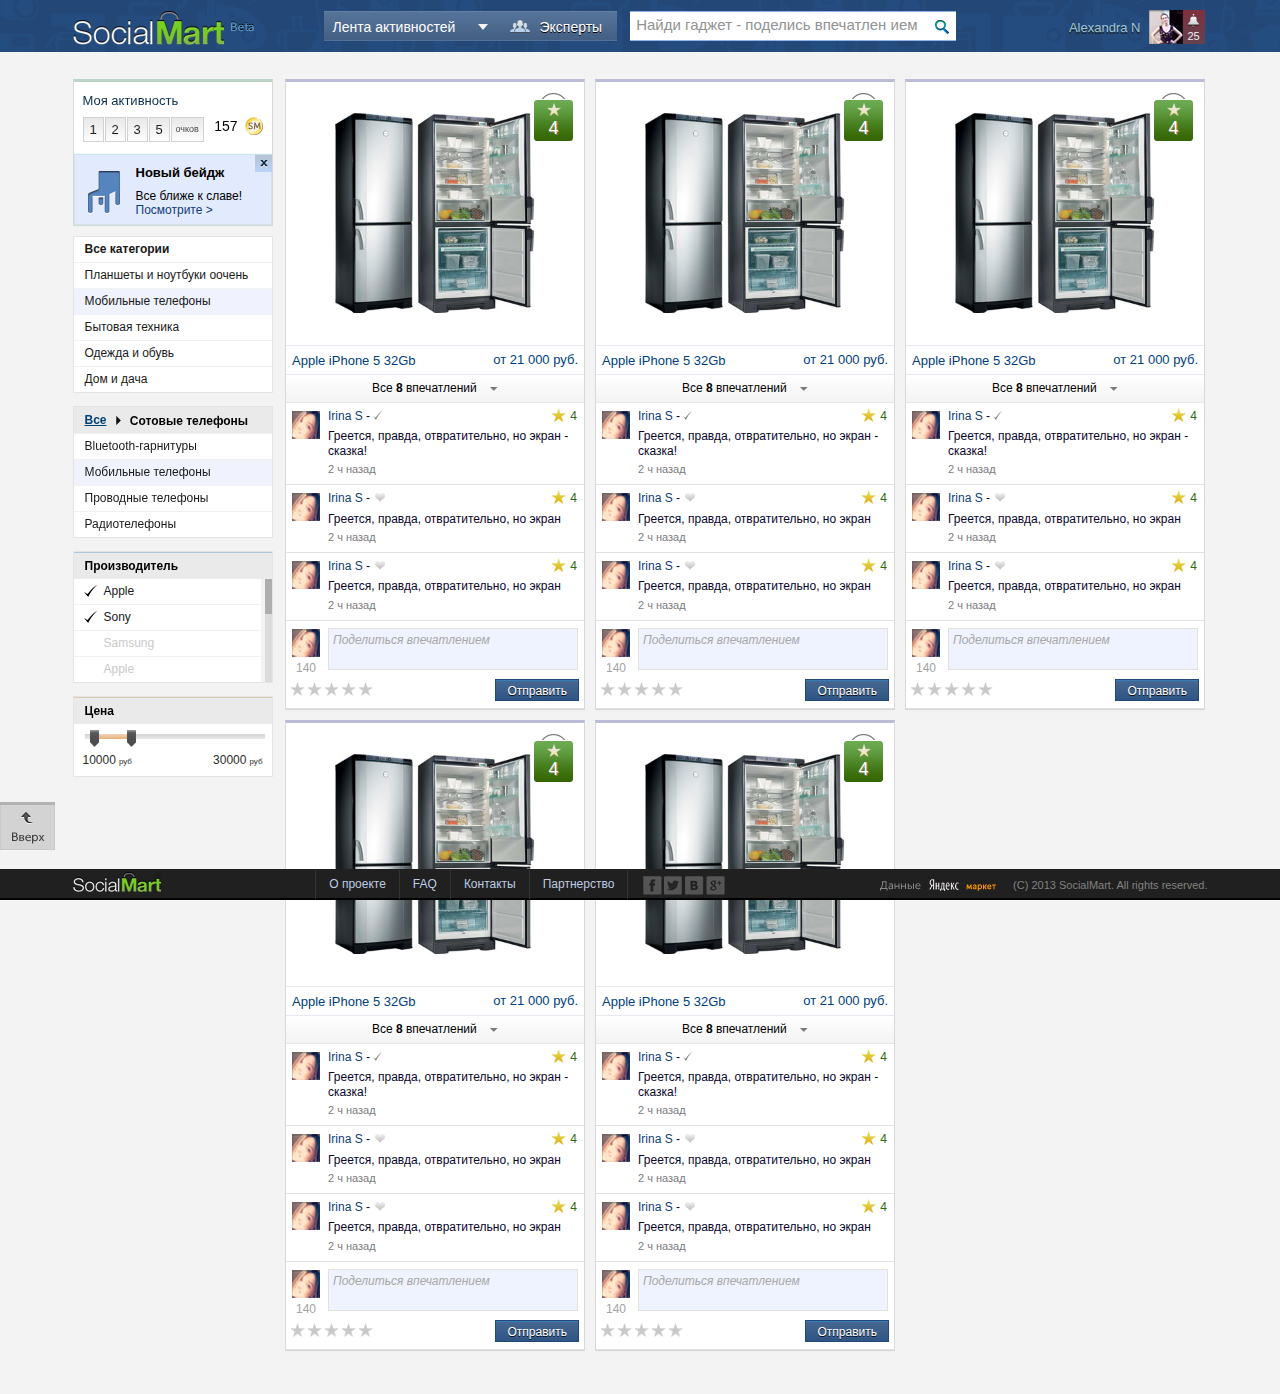
==== commit 2798b4b7: "add logic for filter" ====
--- a/index.html
+++ b/index.html
@@ -1218,6 +1218,7 @@
 <!-- JavaScript at the bottom for fast page loading -->
 
 <script src="js/libs/jquery-1.7.1.min.js"></script>
+<script src="js/libs/jquery.mousewheel.js"></script>
 <script src="js/libs/jquery.placeholder.min.js"></script>
 <script src="js/libs/jquery.masonry.min.js"></script>
 <script src="js/libs/jquery.checkboxes.js"></script>
@@ -1230,7 +1231,7 @@
 <script src="js/libs/jquery.cycle.all.js"></script>
 <script src="js/libs/jquery.jscrollpane.min.js"></script>
 <script src="js/libs/jquery.fixed-sidebar.js"></script>
-<script src="js/libs/jquery.mousewheel.js"></script>
+
 <script src="js/libs/cusel-min-2.5.js"></script>
 <script src="js/libs/jquery-ui-1.10.3.custom.min.js"></script>
 <!-- scripts concatenated and minified via build script -->
--- a/css/style.css
+++ b/css/style.css
@@ -5088,8 +5088,6 @@
 
 .nav_categories_vendor__item a {
   position: relative;
-}
-.nav_categories_vendor__item.checked a {
   padding: 0 0 0 30px;
 }
 .nav_categories_vendor__item.checked a:before {
